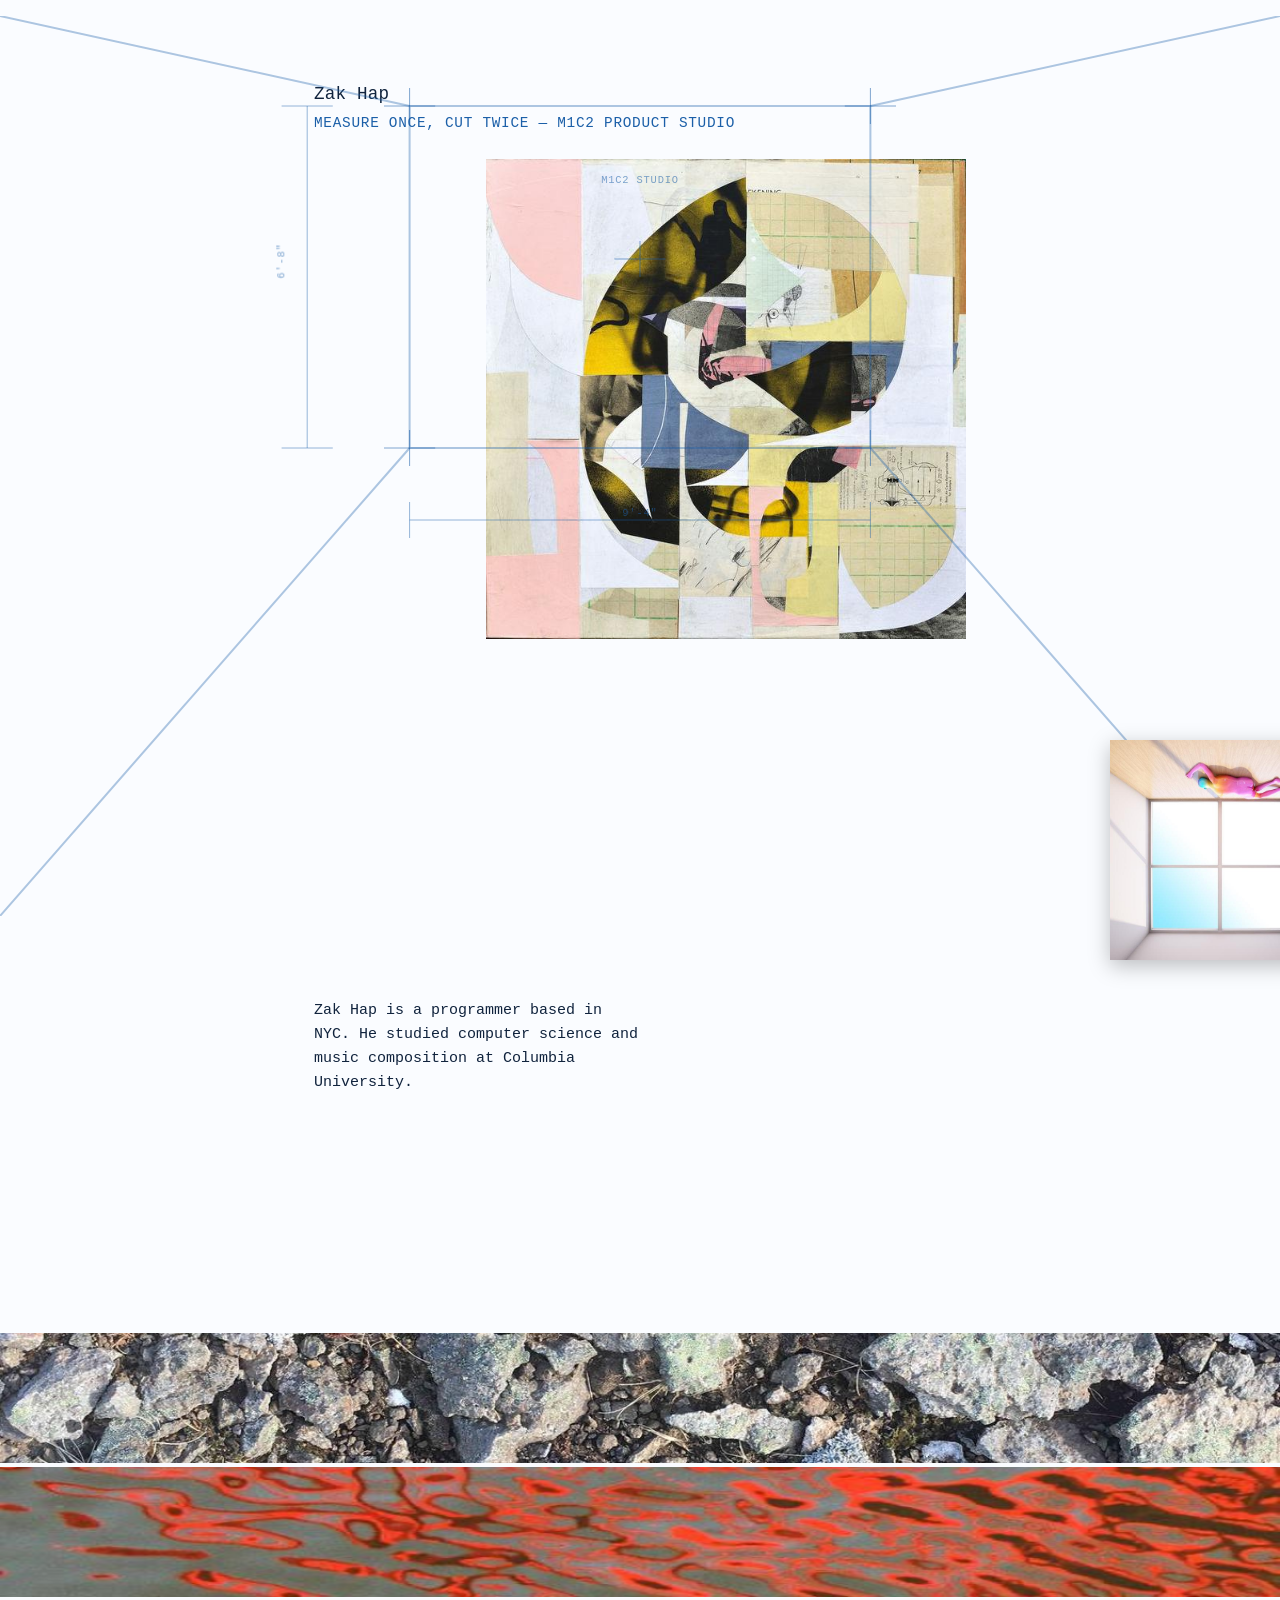
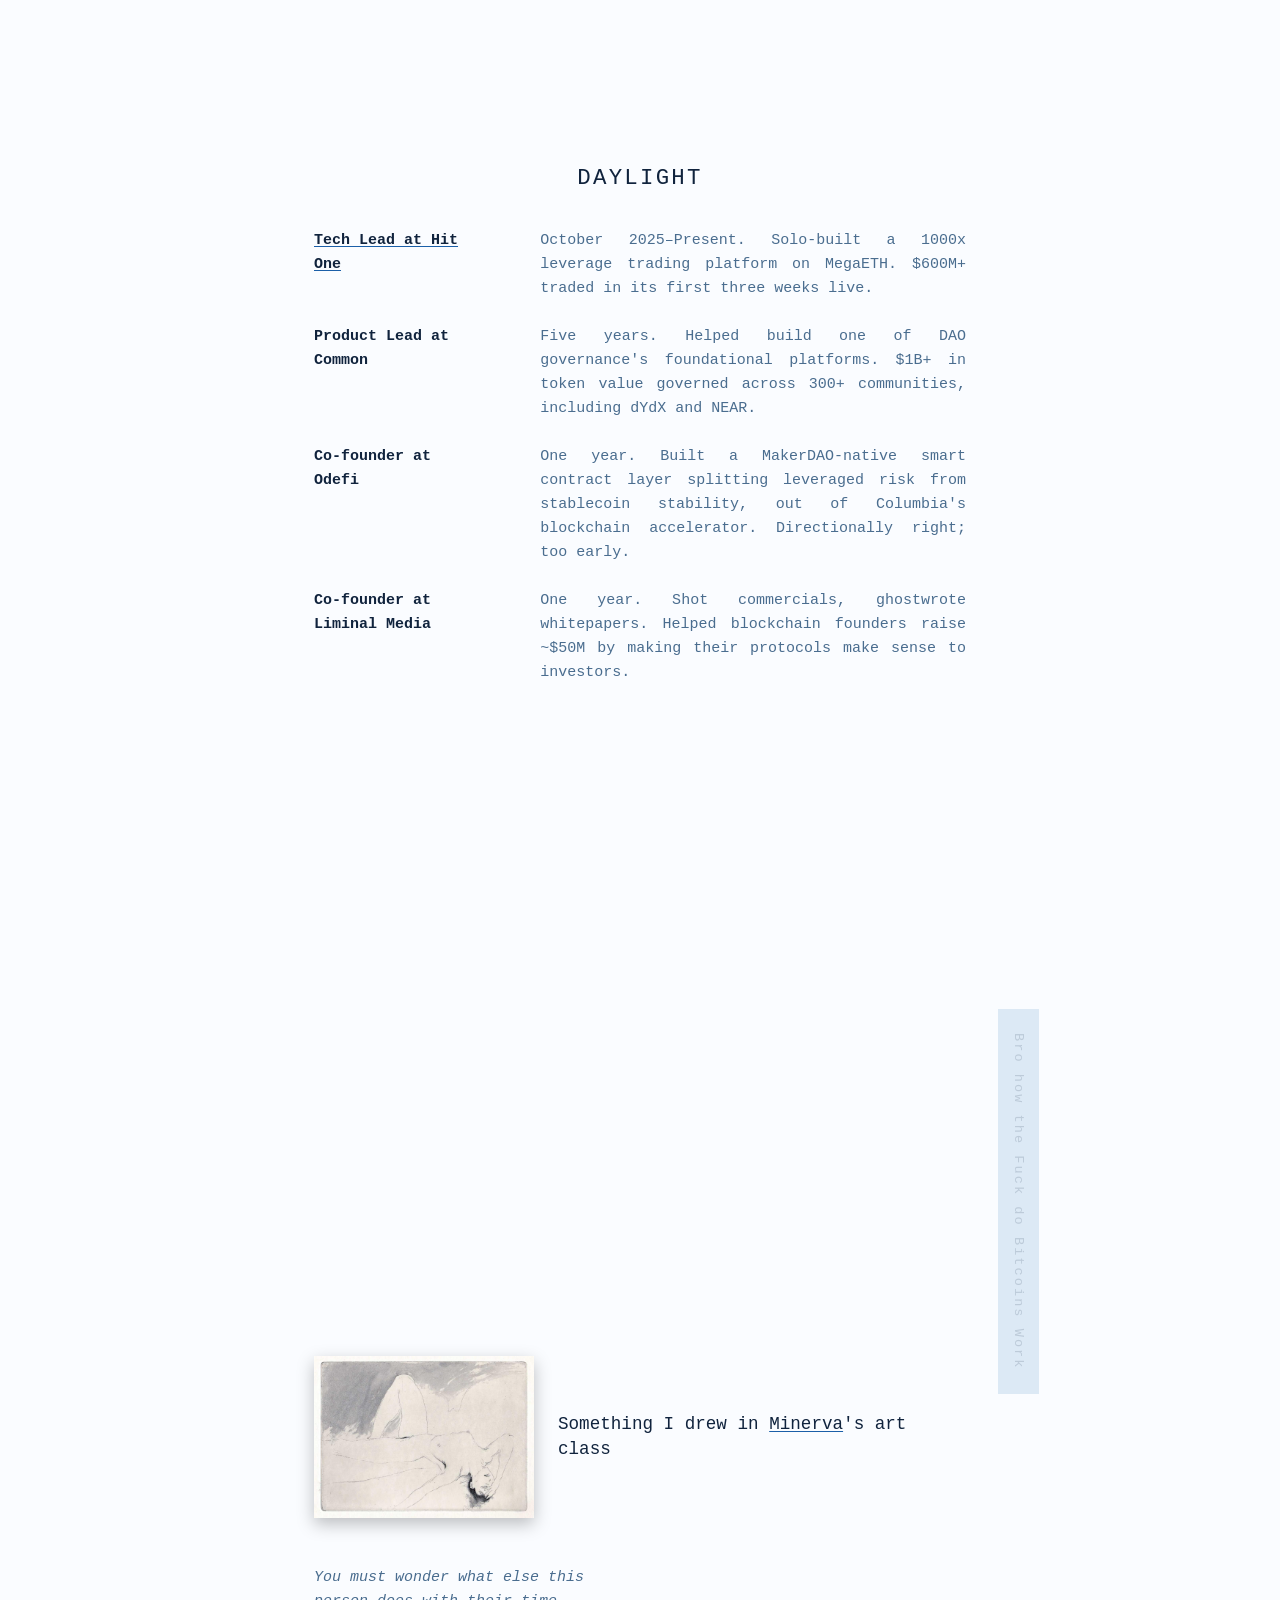
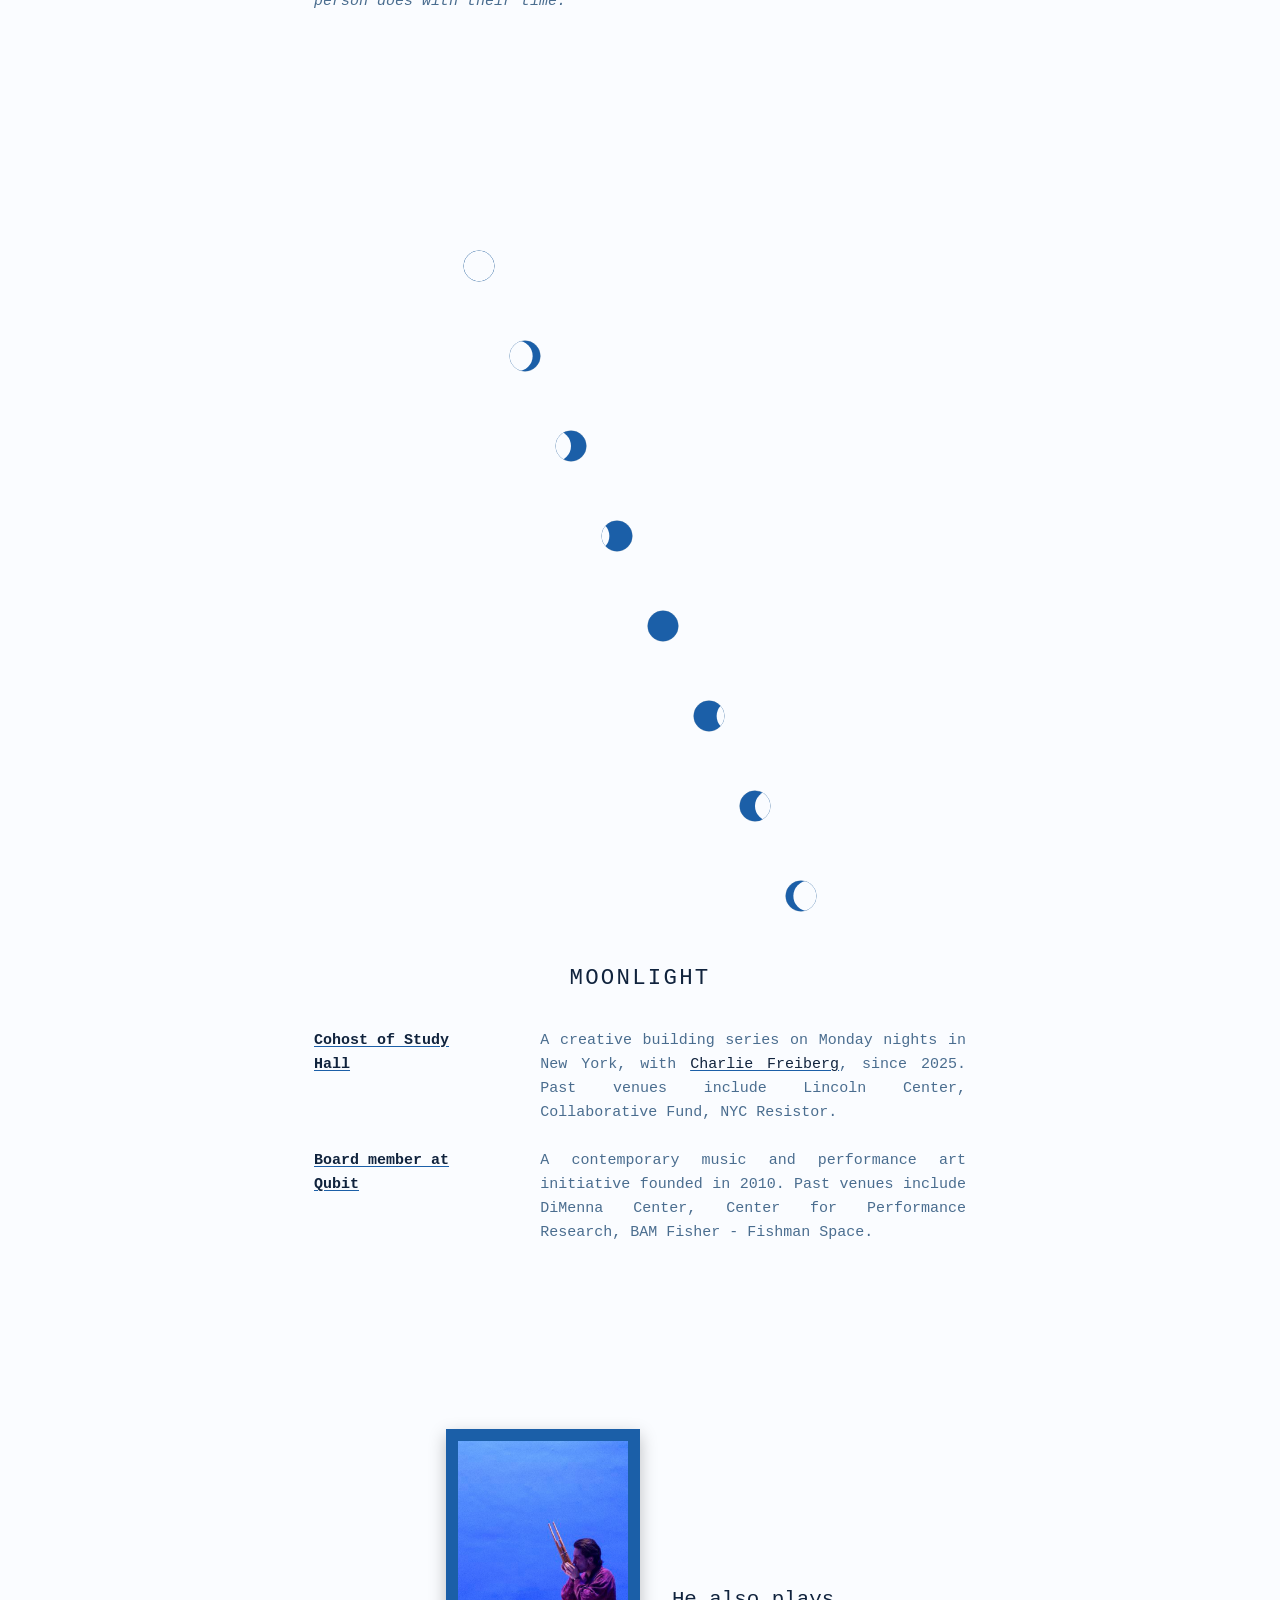
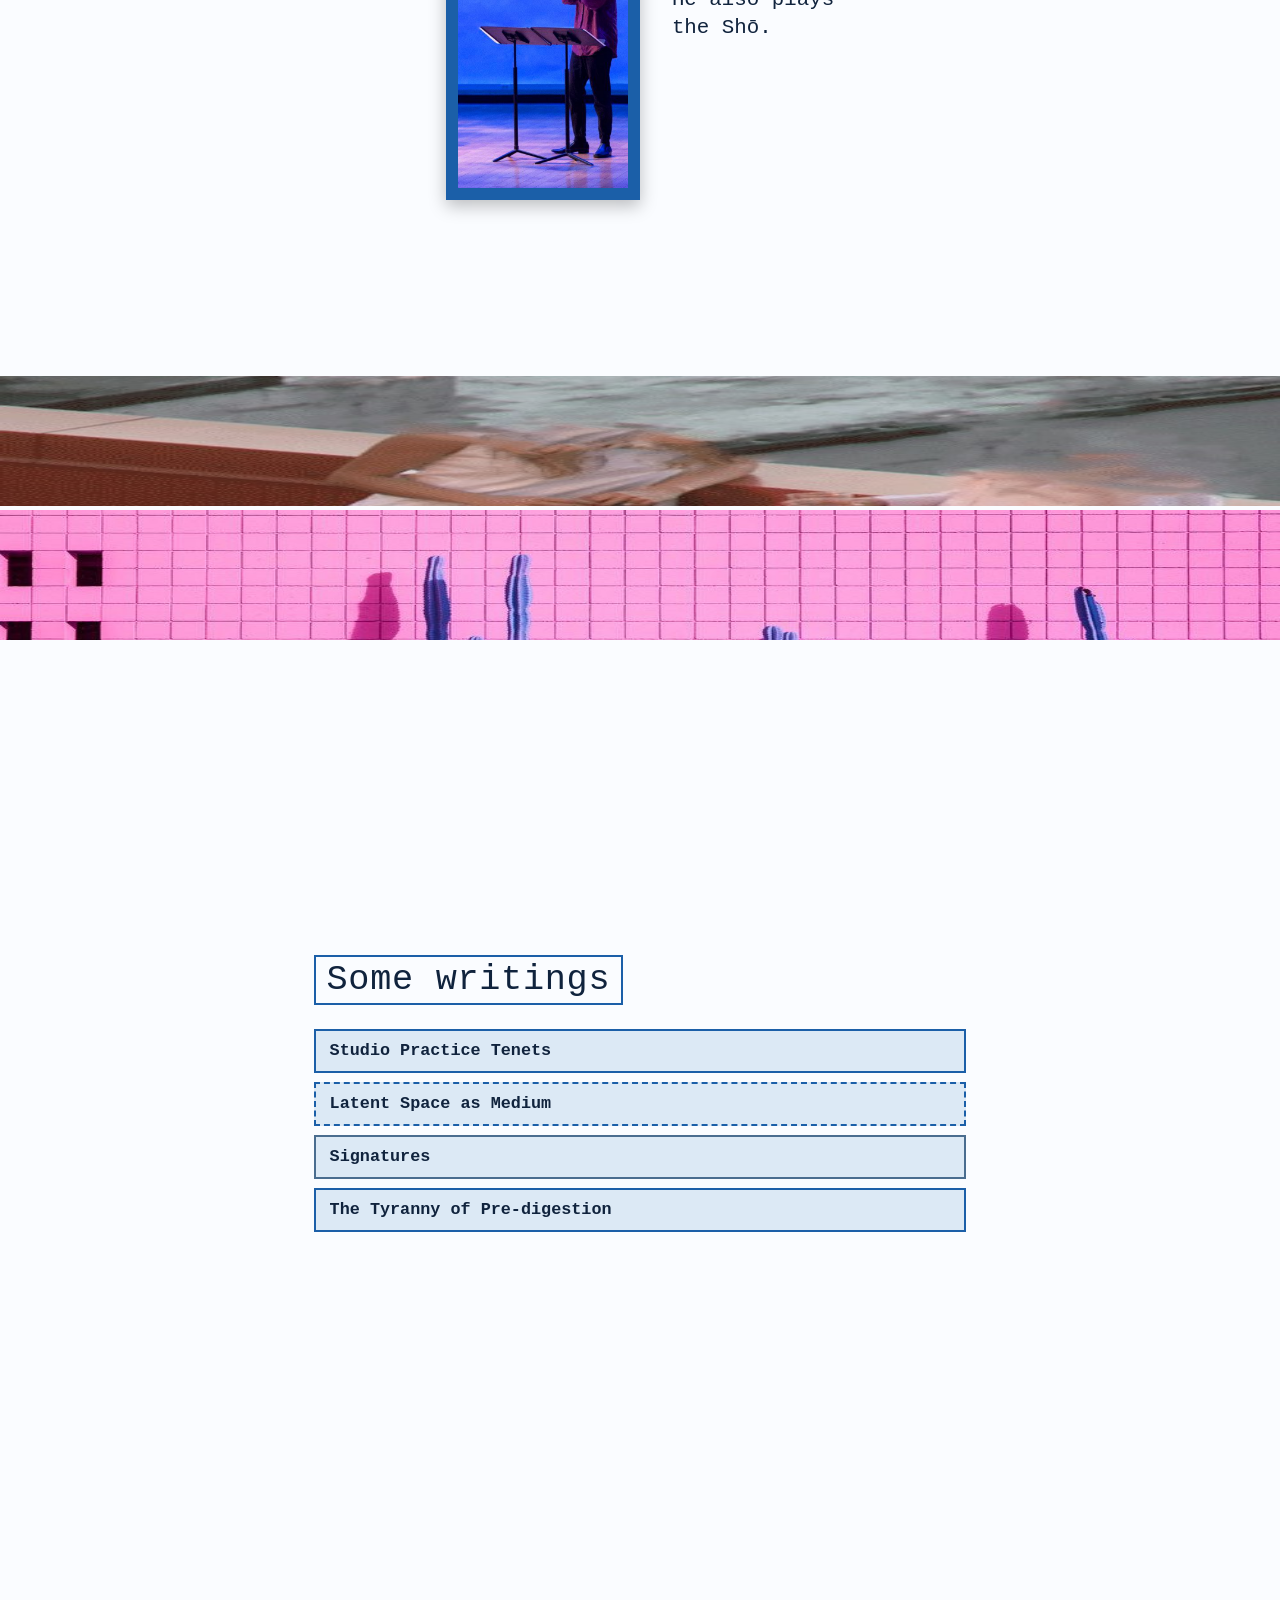
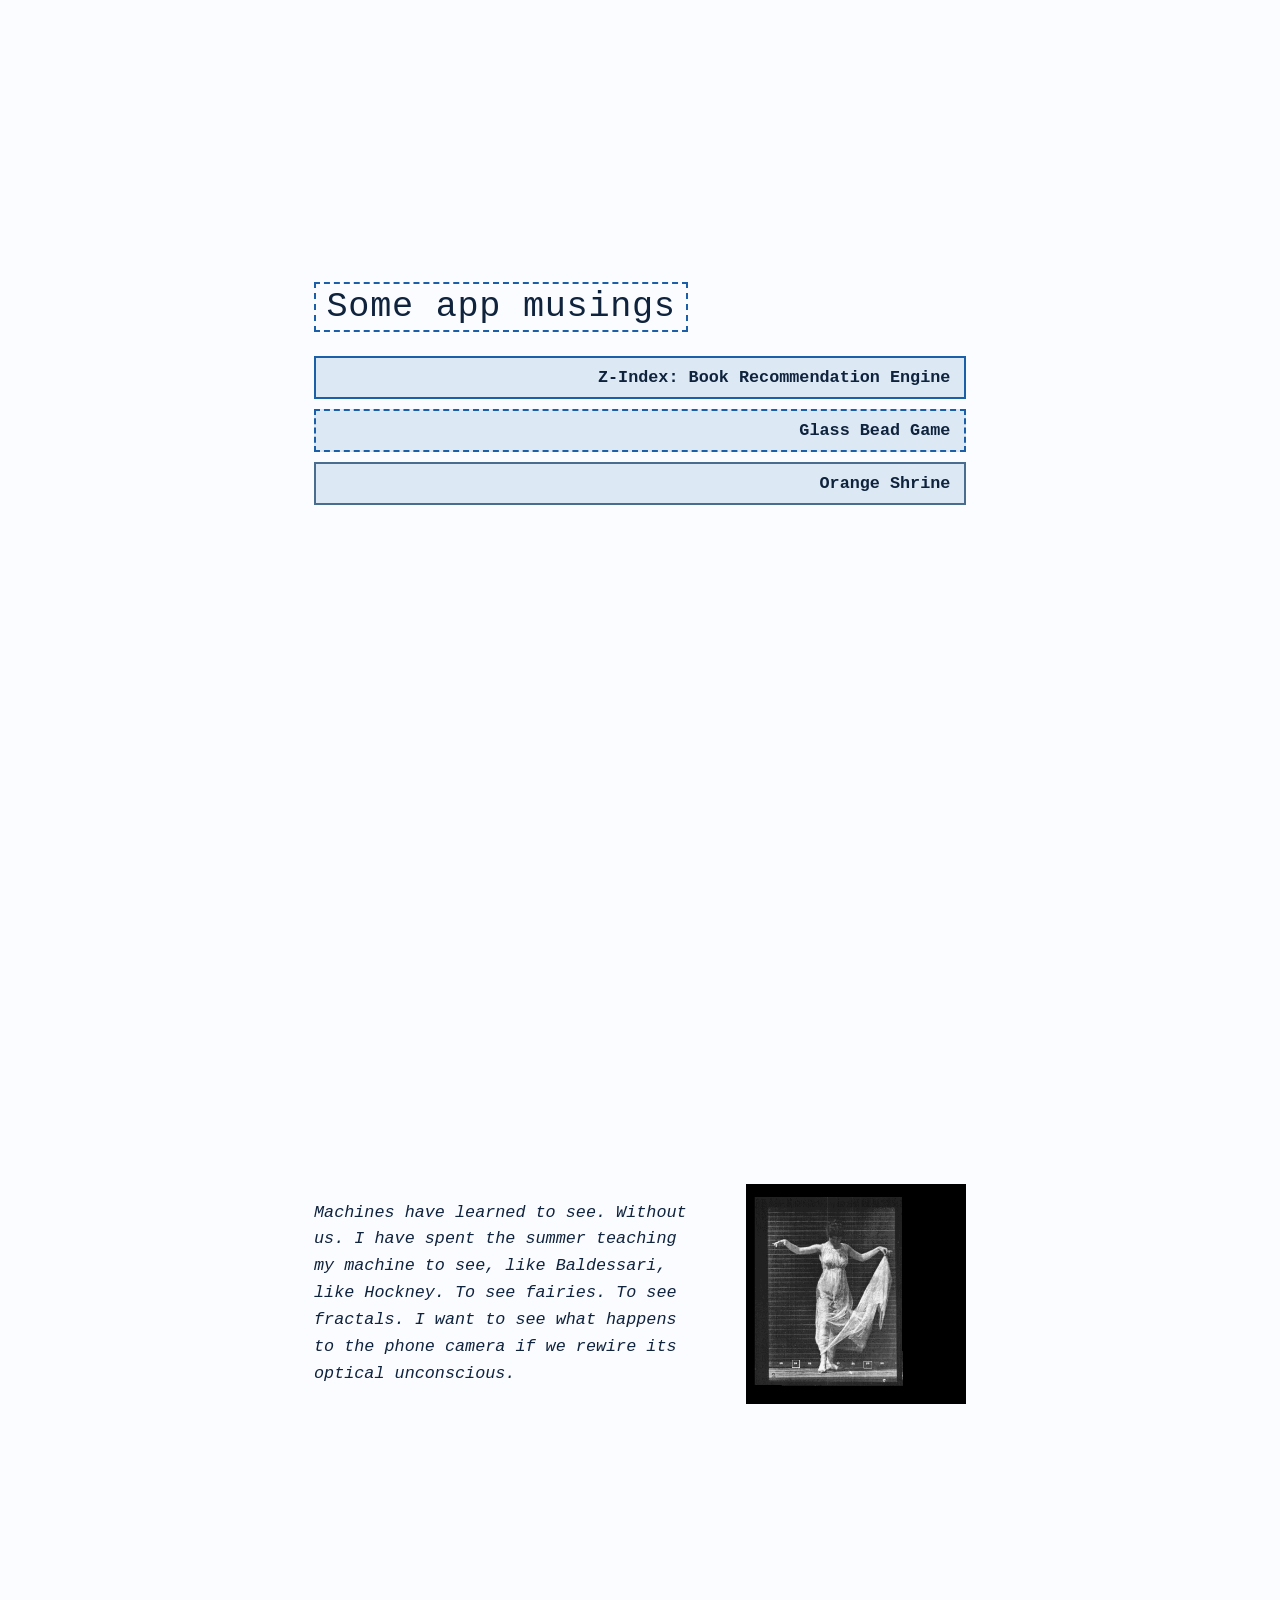
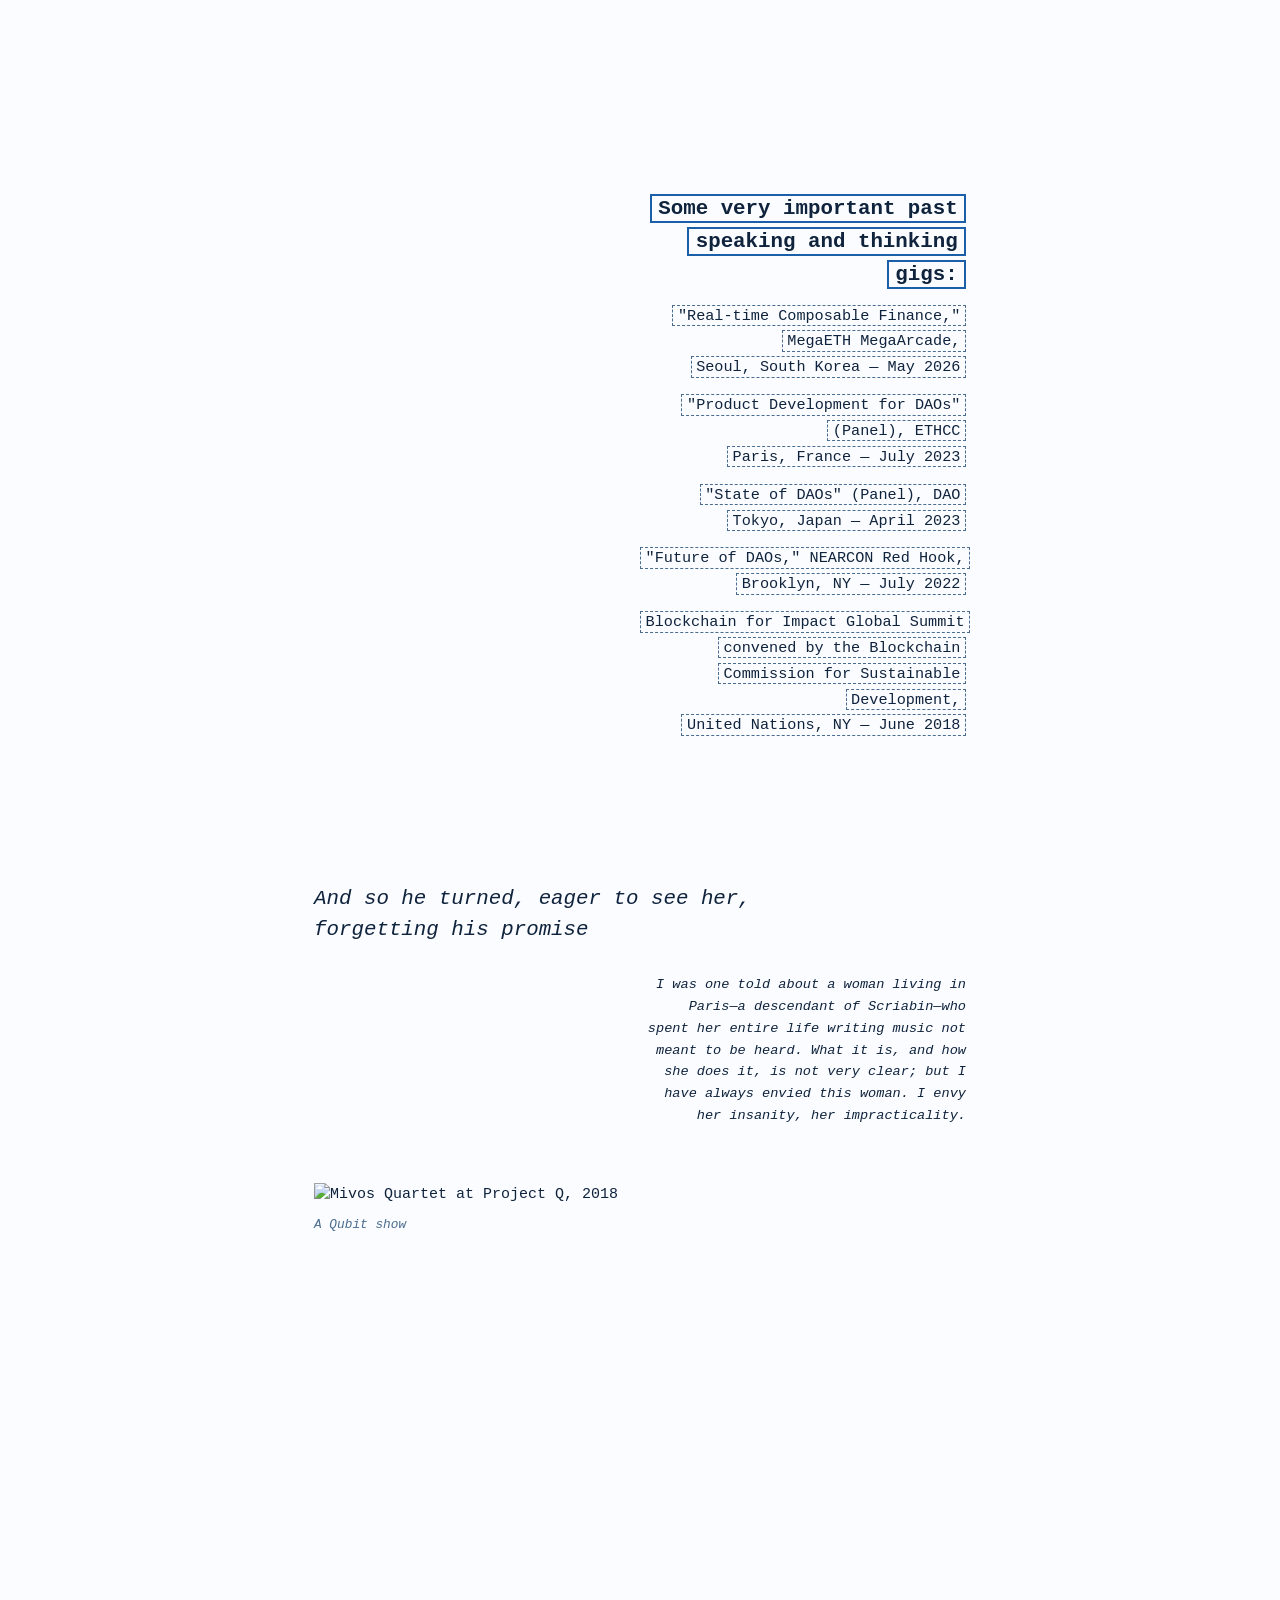
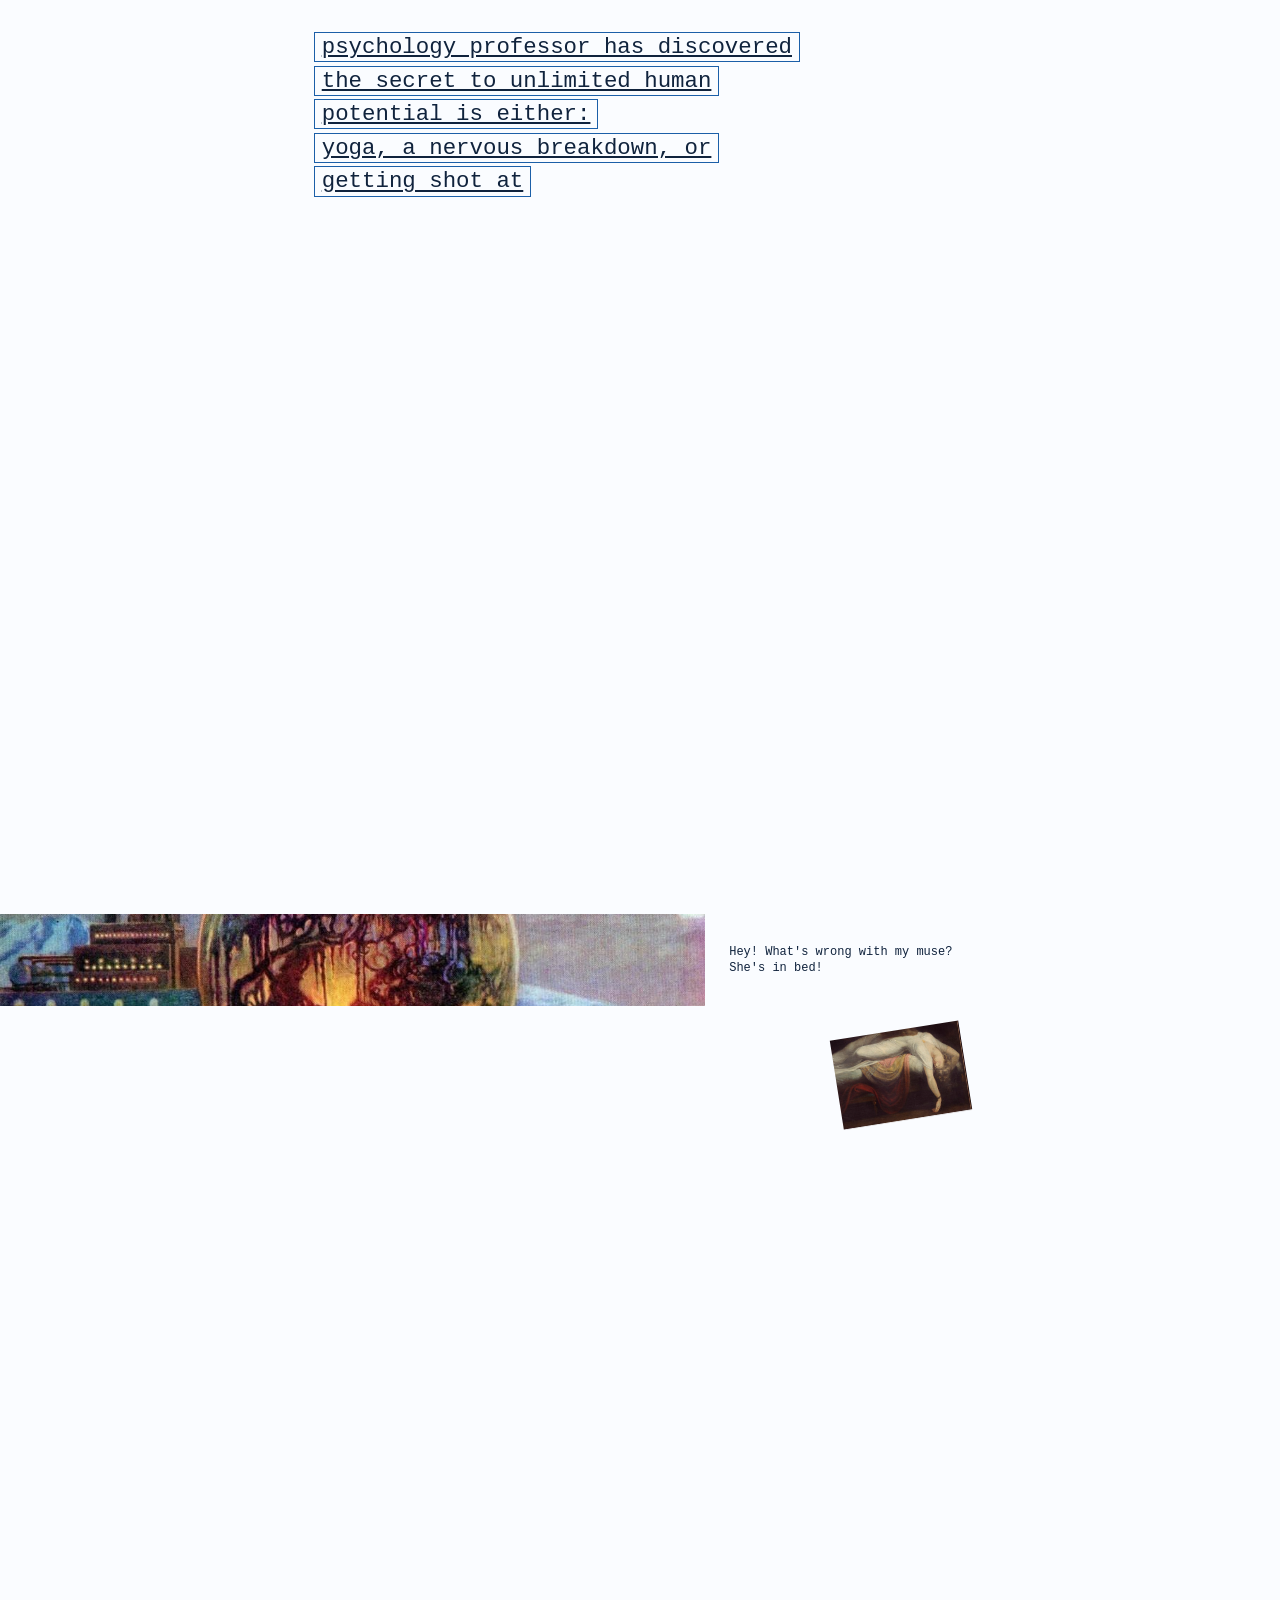
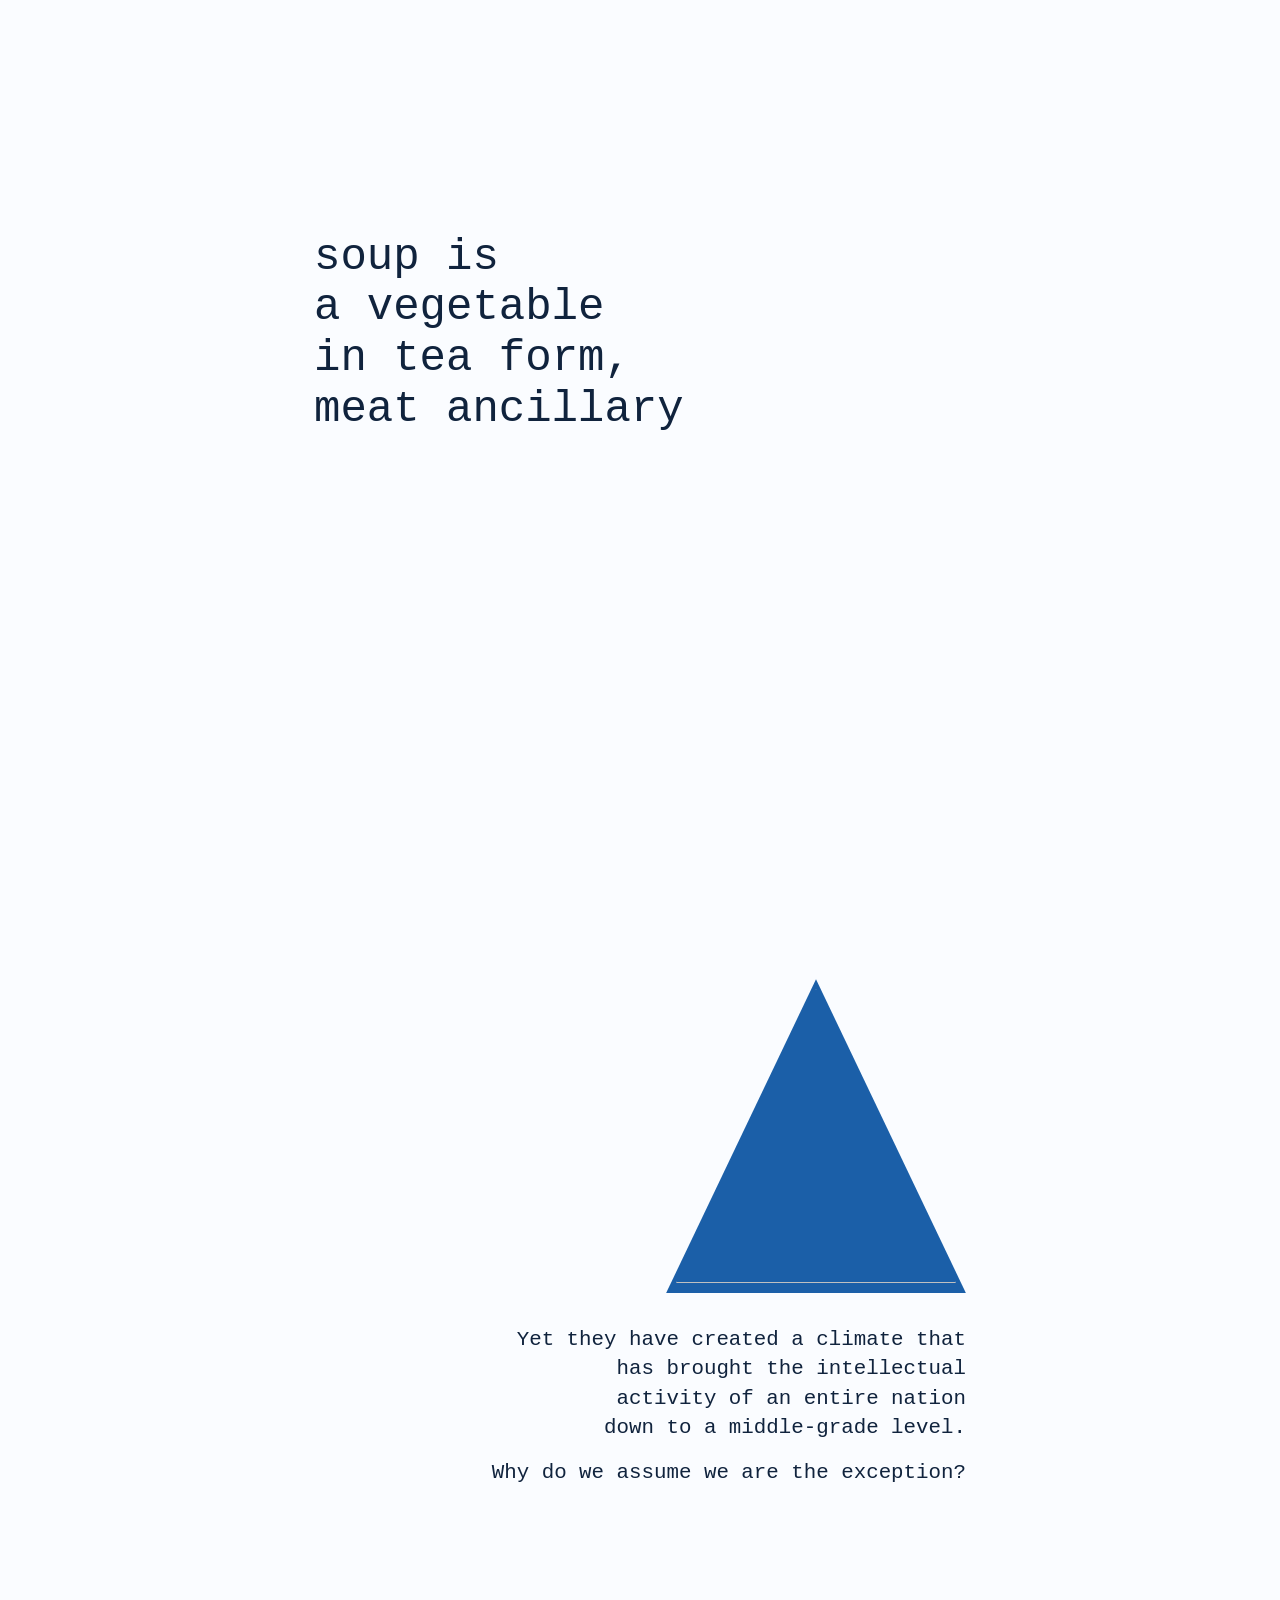
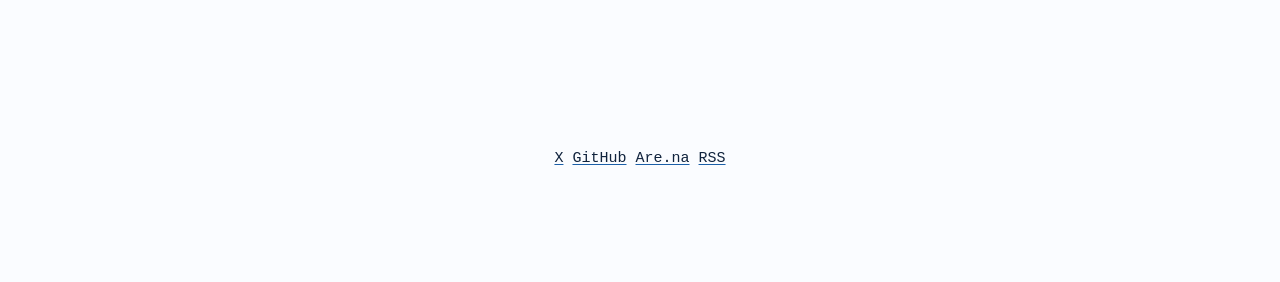
==== index.html @ dee77ff6 "Move Minerva drawing below BTC aside, fix gig line breaks Push the Minerva feature to after the last" ====
<!DOCTYPE html>
<html lang="en">
<head>
    <meta charset="UTF-8">
    <meta name="viewport" content="width=device-width, initial-scale=1.0">
    <title>Zak Hap — m1c2</title>
    <meta name="description" content="Zak Hap — product builder, writer, and founder of m1c2 studio.">

    <!-- Open Graph -->
    <meta property="og:type" content="website">
    <meta property="og:title" content="Zak Hap — m1c2">
    <meta property="og:description" content="Product builder, writer, and founder of m1c2 studio.">
    <meta property="og:url" content="https://m1c2.xyz">
    <meta property="og:site_name" content="m1c2">

    <!-- Twitter Card -->
    <meta name="twitter:card" content="summary">
    <meta name="twitter:title" content="Zak Hap — m1c2">
    <meta name="twitter:description" content="Product builder, writer, and founder of m1c2 studio.">

    <!-- RSS -->
    <link rel="alternate" type="application/rss+xml" title="m1c2 RSS Feed" href="/feed.xml">

    <style>
        :root {
            --gap-1: 40vh;
        }

        body {
            background-color: #fafcff;
            color: #10233d;
            font-family: 'SF Mono', 'Monaco', 'Inconsolata', 'Roboto Mono', monospace;
            line-height: 1.6;
            padding: 2rem 1.5rem 6rem;
            max-width: 700px;
            margin: 0 auto;
            font-size: 15px;
            box-sizing: border-box;
            overflow-x: hidden;
        }

        /* View Transitions API */
        @view-transition {
            navigation: auto;
        }

        ::view-transition-old(root) {
            animation: fadeOut 120ms ease-out;
        }

        ::view-transition-new(root) {
            animation: fadeIn 120ms ease-out;
        }

        @keyframes fadeOut {
            from { opacity: 1; }
            to { opacity: 0; }
        }

        @keyframes fadeIn {
            from { opacity: 0; }
            to { opacity: 1; }
        }

        /* Each fold of the page is its own <section> so we can later
           control layout, order, and animation per "page" on desktop. */
        section {
            box-sizing: border-box;
        }

        @media (min-width: 769px) {
            section {
                min-height: 100vh;
                display: flex;
                flex-direction: column;
                justify-content: center;
                padding: 3rem 0;
            }
        }

        .name {
            font-size: 1.1rem;
            font-weight: 500;
            margin-bottom: 0.25rem;
            letter-spacing: 0.01em;
        }

        .subtitle {
            color: #1b5fa8;
            font-size: 0.9rem;
            text-transform: uppercase;
            letter-spacing: 0.05em;
        }

        .hero-image {
            width: 480px;
            max-width: 88%;
            height: auto;
            display: block;
            margin: 1.5rem 0 0 auto;
        }

        a {
            color: #10233d;
            text-decoration: underline;
            text-decoration-color: #1b5fa8;
            text-underline-offset: 2px;
            transition: color 0.1s ease;
        }

        a:visited {
            color: #4a6d8f;
        }

        a:hover {
            color: #1b5fa8;
        }

        .spacer {
            width: 1px;
        }

        .dots-gap {
            margin: 0 0 3rem 0;
        }

        .dot-line {
            color: #4a6d8f;
            opacity: 0.55;
            letter-spacing: 0.2em;
            margin: 0;
        }

        .bio {
            margin: 0 0 1rem 0;
            max-width: 50%;
        }

        .social-links {
            margin: 0;
        }

        .section-label {
            display: inline-block;
            align-self: flex-start;
            width: fit-content;
            color: #10233d;
            background: #fafcff;
            border: 2px solid #1b5fa8;
            font-size: 2.2rem;
            font-weight: 500;
            padding: 0.05em 0.3em;
            margin: 0 0 1.5rem 0;
            letter-spacing: 0.02em;
            line-height: 1.2;
        }

        .section-musings .section-label {
            border-style: dashed;
        }

        .section-musings .chip-item {
            text-align: right;
        }

        .aside {
            color: #4a6d8f;
            font-style: italic;
            text-align: left;
            margin: 0 0 3rem 0;
            max-width: 50%;
        }

        .section-wondering {
            position: relative;
        }

        .btc-aside {
            display: none;
        }

        @media (min-width: 1000px) {
            .btc-aside {
                display: block;
                position: absolute;
                top: 12%;
                left: 100%;
                margin-left: 2rem;
                writing-mode: vertical-rl;
                font-weight: 300;
                font-size: 0.85rem;
                letter-spacing: 0.15em;
                color: rgba(16, 35, 61, 0.15);
                background: #dce9f5;
                padding: 1.5rem 0.6rem;
                white-space: nowrap;
            }
        }

        .moon-cycle {
            display: flex;
            justify-content: center;
            align-items: flex-start;
            gap: 0.75rem;
            margin: 0 0 3rem 0;
            flex-wrap: wrap;
        }

        .moon-cycle svg:nth-child(1) { margin-top: 0; }
        .moon-cycle svg:nth-child(2) { margin-top: 10vh; }
        .moon-cycle svg:nth-child(3) { margin-top: 20vh; }
        .moon-cycle svg:nth-child(4) { margin-top: 30vh; }
        .moon-cycle svg:nth-child(5) { margin-top: 40vh; }
        .moon-cycle svg:nth-child(6) { margin-top: 50vh; }
        .moon-cycle svg:nth-child(7) { margin-top: 60vh; }
        .moon-cycle svg:nth-child(8) { margin-top: 70vh; }

        @media (max-width: 768px) {
            .moon-cycle svg:nth-child(1) { margin-top: 0; }
            .moon-cycle svg:nth-child(2) { margin-top: 5vh; }
            .moon-cycle svg:nth-child(3) { margin-top: 10vh; }
            .moon-cycle svg:nth-child(4) { margin-top: 15vh; }
            .moon-cycle svg:nth-child(5) { margin-top: 20vh; }
            .moon-cycle svg:nth-child(6) { margin-top: 25vh; }
            .moon-cycle svg:nth-child(7) { margin-top: 30vh; }
            .moon-cycle svg:nth-child(8) { margin-top: 35vh; }
        }

        .moon-cycle svg {
            display: block;
        }

        .moonlight-header {
            text-align: center;
            color: #10233d;
            font-size: 1.4rem;
            font-weight: 500;
            text-transform: uppercase;
            letter-spacing: 0.1em;
            margin: 0 0 2rem 0;
        }

        .two-col-table {
            display: grid;
            grid-template-columns: minmax(120px, 1fr) 2.5fr;
            gap: 0.5rem 3.5rem;
            margin: 0 0 2.5rem 0;
        }

        .two-col-table .label {
            margin: 0;
            font-weight: 600;
        }

        .two-col-table .desc {
            margin: 0 0 1rem 0;
            color: #4a6d8f;
            text-align: justify;
        }

        .sho-feature {
            display: flex;
            align-items: center;
            justify-content: center;
            gap: 2rem;
            margin: 8rem 0;
        }

        .sho-feature img {
            width: 170px;
            height: auto;
            border: 12px solid #1b5fa8;
            box-shadow: 0 6px 16px rgba(0,0,0,0.25);
            flex-shrink: 0;
        }

        .sho-feature p {
            margin: 0;
            font-size: 1.3rem;
            line-height: 1.35;
            max-width: 200px;
        }

        .minerva-feature {
            display: flex;
            align-items: center;
            gap: 1.5rem;
            margin: 8rem 0 0 0;
        }

        .minerva-feature img {
            width: 220px;
            height: auto;
            box-shadow: 0 6px 16px rgba(0,0,0,0.25);
            flex-shrink: 0;
        }

        .minerva-feature p {
            margin: 0;
            font-size: 1.1rem;
            line-height: 1.4;
        }

        .machine-vision-row {
            display: flex;
            align-items: center;
            gap: 2.5rem;
        }

        .machine-vision-text {
            flex: 1;
            font-style: italic;
            font-size: 1.05rem;
            line-height: 1.6;
            color: #10233d;
            margin: 0;
        }

        .machine-vision-img {
            width: 220px;
            height: auto;
            display: block;
            flex-shrink: 0;
        }

        @media (max-width: 768px) {
            .machine-vision-row {
                flex-direction: column;
                gap: 1.5rem;
            }

            .machine-vision-img {
                width: 60%;
            }
        }

        .full-bleed-strip {
            width: 100vw;
            margin: 0 0 4px calc(50% - 50vw);
            overflow: hidden;
            line-height: 0;
        }

        .full-bleed-strip img {
            display: block;
            width: 100%;
            height: 130px;
            object-fit: fill;
        }

        .chip-list {
            display: flex;
            flex-direction: column;
            gap: 0.6rem;
        }

        .chip-item {
            display: block;
            box-sizing: border-box;
            padding: 0.55rem 0.85rem;
            font-size: 1.05rem;
            font-weight: 600;
            line-height: 1.3;
            color: #10233d;
            background: #dce9f5;
            border: 2px solid #1b5fa8;
            text-decoration: none;
            transition: background-color 0.15s ease, color 0.15s ease;
        }

        .chip-item:visited {
            color: #10233d;
        }

        .chip-list a:nth-child(4n+1) { border-style: solid; }
        .chip-list a:nth-child(4n+2) { border-style: dashed; }
        .chip-list a:nth-child(4n+3) { border-color: #4a6d8f; }
        .chip-list a:nth-child(4n+4) { border-style: solid; }

        .chip-list a:hover {
            background: #1b5fa8;
            color: #fafcff;
        }

        .footer-links {
            margin-top: 4rem;
            text-align: center;
        }

        .quote-media {
            display: flex;
            flex-direction: column;
            align-items: flex-end;
            margin: 0;
        }

        .quote-media img {
            width: 70%;
            max-width: 340px;
            height: auto;
            display: block;
        }

        .quote-text {
            position: relative;
            align-self: flex-start;
            z-index: 1;
            width: 75%;
            margin: -1.6em 0 0 0;
            font-size: 1.4rem;
            line-height: 1.5;
        }

        .quote-text a {
            background: #fafcff;
            color: #10233d;
            border: 1.5px solid #1b5fa8;
            text-decoration: underline;
            box-decoration-break: clone;
            -webkit-box-decoration-break: clone;
            padding: 0.05em 0.3em;
        }

        .big-statement {
            font-size: 2.75rem;
            line-height: 1.15;
            font-weight: 500;
            text-align: left;
            margin: 0;
        }

        .triangle-frame {
            position: relative;
            width: 55%;
            max-width: 280px;
            aspect-ratio: 1 / 1.05;
            padding: 10px;
            background: #1b5fa8;
            clip-path: polygon(50% 0%, 0% 100%, 100% 100%);
            margin: 0 0 2rem auto;
        }

        .triangle-frame img {
            width: 100%;
            height: 100%;
            object-fit: cover;
            object-position: center 12%;
            display: block;
            clip-path: polygon(50% 0%, 0% 100%, 100% 100%);
        }

        .critique-quote {
            text-align: right;
            font-size: 1.3rem;
            line-height: 1.4;
            margin: 0 0 1rem 0;
        }

        .critique-quote:last-child {
            margin-bottom: 0;
        }

        .dome-row {
            display: flex;
            align-items: stretch;
            gap: 1.5rem;
            margin: 0 0 1rem 0;
        }

        .dome-strip {
            flex: 0 0 auto;
            width: calc(60% + (50vw - 50%));
            height: 92px;
            object-fit: cover;
            display: block;
            margin-left: calc(50% - 50vw);
        }

        .dome-caption {
            flex: 1;
            display: flex;
            align-items: center;
            margin: 0;
            font-size: 0.75rem;
            line-height: 1.35;
            color: #10233d;
        }

        .nightmare-cutout {
            width: 22%;
            max-width: 130px;
            height: 90px;
            display: block;
            margin: 0.5rem 0 2rem auto;
            position: relative;
            z-index: 1;
            transform: rotate(-9deg);
        }

        @media (max-width: 768px) {
            .dome-row {
                flex-direction: column;
                gap: 0.75rem;
            }

            .dome-strip {
                width: 100%;
                height: auto;
                object-fit: initial;
                margin-left: 0;
            }

            .dome-caption {
                font-size: 0.85rem;
            }

            .nightmare-cutout {
                width: 32%;
                max-width: 110px;
                height: 75px;
                margin: 0.5rem 0.5rem 1.5rem auto;
                transform: rotate(-7deg);
            }
        }

        .literary-line {
            font-style: italic;
            font-size: 1.3rem;
            line-height: 1.5;
            color: #10233d;
            max-width: 70%;
            margin: 0 0 1.5rem 0;
        }

        .gigs-section {
            text-align: right;
            align-self: flex-end;
            width: 50%;
            margin: 0 0 9rem 0;
        }

        .gigs-section p {
            margin: 0 0 0.75rem 0;
        }

        .gigs-section p:last-child {
            margin-bottom: 0;
        }

        .gigs-section .hl {
            display: inline;
            padding: 0.05em 0.3em;
            box-decoration-break: clone;
            -webkit-box-decoration-break: clone;
        }

        .gigs-header .hl {
            background: #fafcff;
            color: #10233d;
            border: 2px solid #1b5fa8;
            font-size: 1.3rem;
            font-weight: 600;
            line-height: 1.6;
        }

        .gig-item .hl {
            background: #fafcff;
            color: #10233d;
            border: 1.5px dashed #4a6d8f;
            font-size: 0.95rem;
            line-height: 1.7;
        }

        @media (max-width: 768px) {
            .gigs-section {
                width: 100%;
            }

            .gigs-header .hl {
                font-size: 1.05rem;
            }

            .gig-item .hl {
                font-size: 0.85rem;
            }
        }

        .mivos-image {
            width: 65%;
            max-width: 340px;
            height: auto;
            display: block;
            margin: 3.5rem 0 0 0;
        }

        .mivos-caption {
            font-size: 0.8rem;
            font-style: italic;
            color: #4a6d8f;
            margin: 0.5rem 0 0 0;
        }

        .scriabin-media {
            display: flex;
            flex-direction: column;
            align-items: flex-end;
            margin: 1.5rem 0 0 0;
        }

        .scriabin-media img {
            width: 60%;
            max-width: 300px;
            height: auto;
            display: block;
        }

        .scriabin-quote {
            position: relative;
            z-index: 1;
            align-self: flex-end;
            text-align: right;
            width: 50%;
            margin: -1.4em 0 0 0;
            font-style: italic;
            font-size: 0.85rem;
            line-height: 1.6;
            color: #10233d;
        }

        @media (max-width: 768px) {
            .quote-media {
                align-items: center;
            }

            .quote-media img {
                width: 90%;
            }

            .quote-text {
                align-self: center;
                width: 90%;
                margin-top: -1.3em;
                font-size: 1.15rem;
            }

            .literary-line {
                max-width: 100%;
            }

            .mivos-image {
                width: 85%;
                margin-top: 2.5rem;
            }

            .scriabin-media {
                align-items: center;
            }

            .scriabin-media img {
                width: 85%;
            }

            .scriabin-quote {
                align-self: center;
                text-align: center;
                width: 90%;
                margin-top: -1em;
                font-size: 0.85rem;
            }

            .big-statement {
                font-size: 1.8rem;
            }

            .triangle-frame {
                width: 75%;
                max-width: 220px;
            }

            .critique-quote {
                font-size: 1.05rem;
            }
        }

        @media (max-width: 768px) {
            :root {
                --gap-1: 18vh;
            }

            body {
                padding: 1.5rem 1rem 4rem;
                font-size: 14px;
            }

            .bio,
            .aside {
                max-width: 100%;
            }

            .section-label {
                font-size: 1.5rem;
            }

            .two-col-table {
                grid-template-columns: 1fr;
                gap: 0;
            }

            .two-col-table .label {
                margin-top: 1.25rem;
            }

            .two-col-table .label:first-child {
                margin-top: 0;
            }

            .sho-feature {
                flex-direction: column;
                gap: 1.25rem;
                margin: 5rem 0;
            }

            .full-bleed-strip img {
                height: 80px;
            }

            .sho-feature p {
                text-align: center;
                max-width: none;
            }

            .minerva-feature {
                flex-direction: column;
                align-items: flex-start;
                gap: 1rem;
            }

            .minerva-feature img {
                width: 100%;
            }

            .section-musings {
                margin-top: 3rem;
            }
        }

        .room-lines {
            position: fixed;
            inset: 0;
            pointer-events: none;
        }

        .room-lines svg {
            width: 100%;
            height: 100%;
        }

        .room-lines line,
        .room-lines rect {
            fill: none;
            stroke: #1b5fa8;
            stroke-width: 2;
            vector-effect: non-scaling-stroke;
            opacity: 0.35;
        }

        .room-lines .tick line {
            stroke-width: 1;
            opacity: 0.55;
        }

        .room-lines .dim-line line {
            stroke-width: 1;
            opacity: 0.45;
        }

        .dim-label {
            position: fixed;
            font-family: 'SF Mono', 'Monaco', 'Inconsolata', 'Roboto Mono', monospace;
            font-size: 0.65rem;
            letter-spacing: 0.08em;
            color: #1b5fa8;
            opacity: 0.55;
            pointer-events: none;
            white-space: nowrap;
        }

        .dim-label-1 {
            top: 57%;
            left: 50%;
            transform: translate(-50%, -50%);
        }

        .dim-label-2 {
            top: 20%;
            left: 50%;
            transform: translate(-50%, -50%);
            text-transform: uppercase;
        }

        .dim-label-3 {
            top: 29%;
            left: 22%;
            transform: translate(-50%, -50%) rotate(180deg);
            writing-mode: vertical-rl;
        }

        @media (max-width: 768px) {
            .dim-label {
                display: none;
            }
        }

        .ceiling-hugger {
            position: fixed;
            bottom: -60px;
            right: -50px;
            width: 220px;
            height: auto;
            transform: rotate(180deg);
            z-index: 5;
            pointer-events: none;
            box-shadow: 0 -6px 20px rgba(0,0,0,0.25);
        }

        @media (max-width: 768px) {
            .ceiling-hugger {
                width: 140px;
                bottom: -36px;
                right: -30px;
            }
        }
    </style>
</head>
<body>
    <div class="room-lines" aria-hidden="true">
        <svg viewBox="0 0 100 100" preserveAspectRatio="none">
            <line x1="0" y1="0" x2="32" y2="10" />
            <line x1="100" y1="0" x2="68" y2="10" />
            <line x1="0" y1="100" x2="32" y2="48" />
            <line x1="100" y1="100" x2="68" y2="48" />
            <rect x="32" y="10" width="36" height="38" />

            <g class="tick">
                <line x1="30" y1="10" x2="34" y2="10" />
                <line x1="32" y1="8" x2="32" y2="12" />
                <line x1="66" y1="10" x2="70" y2="10" />
                <line x1="68" y1="8" x2="68" y2="12" />
                <line x1="30" y1="48" x2="34" y2="48" />
                <line x1="32" y1="46" x2="32" y2="50" />
                <line x1="66" y1="48" x2="70" y2="48" />
                <line x1="68" y1="46" x2="68" y2="50" />
                <line x1="48" y1="27" x2="52" y2="27" />
                <line x1="50" y1="25" x2="50" y2="29" />
            </g>

            <g class="dim-line">
                <line x1="32" y1="54" x2="32" y2="58" />
                <line x1="68" y1="54" x2="68" y2="58" />
                <line x1="32" y1="56" x2="68" y2="56" />
                <line x1="26" y1="10" x2="22" y2="10" />
                <line x1="26" y1="48" x2="22" y2="48" />
                <line x1="24" y1="10" x2="24" y2="48" />
            </g>
        </svg>
    </div>

    <div class="dim-label dim-label-1">9'-4"</div>
    <div class="dim-label dim-label-2">M1C2 STUDIO</div>
    <div class="dim-label dim-label-3">6'-8"</div>

    <img class="ceiling-hugger" src="images/geotic-abysma.jpg" alt="">

    <script>
        (function () {
            var room = document.querySelector('.room-lines');
            if (!room) return;
            var maxShift = 16;
            function update() {
                var scrollable = document.documentElement.scrollHeight - window.innerHeight;
                var progress = scrollable > 0 ? window.scrollY / scrollable : 0;
                progress = Math.min(1, Math.max(0, progress));
                var shift = maxShift - progress * (maxShift * 2);
                room.style.transform = 'translateY(' + shift + 'px)';
            }
            window.addEventListener('scroll', update, { passive: true });
            window.addEventListener('resize', update);
            update();
        })();
    </script>

    <section class="section-intro">
        <div class="name">Zak Hap</div>
        <div class="subtitle">measure once, cut twice — m1c2 product studio</div>

        <img class="hero-image" src="images/glassbead-cover.jpg" alt="">

        <div class="spacer" style="height: var(--gap-1);"></div>

        <p class="bio">Zak Hap is a programmer based in NYC. He studied computer science and music composition at Columbia University.</p>

        <div class="dots-gap">
            <p class="dot-line" style="margin-top: 10vh;"></p>
            <p class="dot-line" style="margin-top: 12vh;"></p>
            <p class="dot-line" style="margin-top: 14vh;"></p>
            <p class="dot-line" style="margin-top: 12vh;"></p>
        </div>
    </section>

    <div class="full-bleed-strip">
        <img src="images/iceland-strip.jpg" alt="">
    </div>
    <div class="full-bleed-strip">
        <img src="images/redbridge-strip.jpg" alt="">
    </div>

    <section class="section-daylight">
        <h2 class="moonlight-header">Daylight</h2>

        <div class="two-col-table">
            <p class="label"><a href="https://hit.one" target="_blank">Tech Lead at Hit One</a></p>
            <p class="desc">October 2025–Present. Solo-built a 1000x leverage trading platform on MegaETH. $600M+ traded in its first three weeks live.</p>

            <p class="label">Product Lead at Common</p>
            <p class="desc">Five years. Helped build one of DAO governance's foundational platforms. $1B+ in token value governed across 300+ communities, including dYdX and NEAR.</p>

            <p class="label">Co-founder at Odefi</p>
            <p class="desc">One year. Built a MakerDAO-native smart contract layer splitting leveraged risk from stablecoin stability, out of Columbia's blockchain accelerator. Directionally right; too early.</p>

            <p class="label">Co-founder at Liminal Media</p>
            <p class="desc">One year. Shot commercials, ghostwrote whitepapers. Helped blockchain founders raise ~$50M by making their protocols make sense to investors.</p>
        </div>
    </section>

    <section class="section-wondering">
        <p class="btc-aside">Bro how the Fuck do Bitcoins Work</p>

        <div class="dots-gap">
            <p class="dot-line" style="margin-top: 15vh;"></p>
            <p class="dot-line" style="margin-top: 20vh;"></p>
            <p class="dot-line" style="margin-top: 25vh;"></p>
            <p class="dot-line" style="margin-top: 30vh;"></p>
            <p class="dot-line" style="margin-top: 35vh;"></p>

            <div class="minerva-feature">
                <img src="images/minerva-drawing.jpg" alt="Figure drawing from art class">
                <p>Something I drew in <a href="https://www.springstudiosoho.com/" target="_blank">Minerva</a>'s art class</p>
            </div>
        </div>

        <p class="aside">You must wonder what else this person does with their time.</p>
    </section>

    <section class="section-moonlight">
        <div class="moon-cycle" aria-hidden="true">
            <svg width="34" height="34" viewBox="0 0 40 40"><circle cx="20" cy="20" r="18" fill="none" stroke="#4a6d8f" stroke-width="1" opacity="0.5" /><clipPath id="moon0"><circle cx="20" cy="20" r="18" /></clipPath><g clip-path="url(#moon0)"><rect width="40" height="40" fill="#1b5fa8" /><circle cx="20" cy="20" r="18" fill="#fafcff" /></g></svg>
            <svg width="34" height="34" viewBox="0 0 40 40"><circle cx="20" cy="20" r="18" fill="none" stroke="#4a6d8f" stroke-width="1" opacity="0.5" /><clipPath id="moon1"><circle cx="20" cy="20" r="18" /></clipPath><g clip-path="url(#moon1)"><rect width="40" height="40" fill="#1b5fa8" /><circle cx="11" cy="20" r="18" fill="#fafcff" /></g></svg>
            <svg width="34" height="34" viewBox="0 0 40 40"><circle cx="20" cy="20" r="18" fill="none" stroke="#4a6d8f" stroke-width="1" opacity="0.5" /><clipPath id="moon2"><circle cx="20" cy="20" r="18" /></clipPath><g clip-path="url(#moon2)"><rect width="40" height="40" fill="#1b5fa8" /><circle cx="2" cy="20" r="18" fill="#fafcff" /></g></svg>
            <svg width="34" height="34" viewBox="0 0 40 40"><circle cx="20" cy="20" r="18" fill="none" stroke="#4a6d8f" stroke-width="1" opacity="0.5" /><clipPath id="moon3"><circle cx="20" cy="20" r="18" /></clipPath><g clip-path="url(#moon3)"><rect width="40" height="40" fill="#1b5fa8" /><circle cx="-7" cy="20" r="18" fill="#fafcff" /></g></svg>
            <svg width="34" height="34" viewBox="0 0 40 40"><circle cx="20" cy="20" r="18" fill="none" stroke="#4a6d8f" stroke-width="1" opacity="0.5" /><clipPath id="moon4"><circle cx="20" cy="20" r="18" /></clipPath><g clip-path="url(#moon4)"><rect width="40" height="40" fill="#1b5fa8" /><circle cx="-16" cy="20" r="18" fill="#fafcff" /></g></svg>
            <svg width="34" height="34" viewBox="0 0 40 40"><circle cx="20" cy="20" r="18" fill="none" stroke="#4a6d8f" stroke-width="1" opacity="0.5" /><clipPath id="moon5"><circle cx="20" cy="20" r="18" /></clipPath><g clip-path="url(#moon5)"><rect width="40" height="40" fill="#1b5fa8" /><circle cx="47" cy="20" r="18" fill="#fafcff" /></g></svg>
            <svg width="34" height="34" viewBox="0 0 40 40"><circle cx="20" cy="20" r="18" fill="none" stroke="#4a6d8f" stroke-width="1" opacity="0.5" /><clipPath id="moon6"><circle cx="20" cy="20" r="18" /></clipPath><g clip-path="url(#moon6)"><rect width="40" height="40" fill="#1b5fa8" /><circle cx="38" cy="20" r="18" fill="#fafcff" /></g></svg>
            <svg width="34" height="34" viewBox="0 0 40 40"><circle cx="20" cy="20" r="18" fill="none" stroke="#4a6d8f" stroke-width="1" opacity="0.5" /><clipPath id="moon7"><circle cx="20" cy="20" r="18" /></clipPath><g clip-path="url(#moon7)"><rect width="40" height="40" fill="#1b5fa8" /><circle cx="29" cy="20" r="18" fill="#fafcff" /></g></svg>
        </div>

        <h2 class="moonlight-header">Moonlight</h2>

        <div class="two-col-table">
            <p class="label"><a href="https://studyhall.nyc" target="_blank">Cohost of Study Hall</a></p>
            <p class="desc">A creative building series on Monday nights in New York, with <a href="https://charliefreiberg.com/" target="_blank">Charlie Freiberg</a>, since 2025. Past venues include Lincoln Center, Collaborative Fund, NYC Resistor.</p>

            <p class="label"><a href="https://qubitmusic.com/" target="_blank">Board member at Qubit</a></p>
            <p class="desc">A contemporary music and performance art initiative founded in 2010. Past venues include DiMenna Center, Center for Performance Research, BAM Fisher - Fishman Space.</p>
        </div>

        <div class="sho-feature">
            <img src="images/sho1.png" alt="Zak playing the Shō">
            <p>He also plays<br>the Shō.</p>
        </div>
    </section>

    <div class="full-bleed-strip">
        <img src="images/glitch-strip.jpg" alt="">
    </div>
    <div class="full-bleed-strip">
        <img src="images/pinkdesert-strip.jpg" alt="">
    </div>

    <section class="section-writings">
        <div class="section-label">Some writings</div>
        <div class="chip-list">
            <a class="chip-item" href="tenets.html">Studio Practice Tenets</a>
            <a class="chip-item" href="latent-space-as-medium.html">Latent Space as Medium</a>
            <a class="chip-item" href="signatures.html">Signatures</a>
            <a class="chip-item" href="tyranny-of-pre-digestion.html">The Tyranny of Pre-digestion</a>
        </div>
    </section>

    <section class="section-musings">
        <div class="section-label">Some app musings</div>
        <div class="chip-list">
            <a class="chip-item" href="https://zindex.m1c2.xyz/" target="_blank">Z-Index: Book Recommendation Engine</a>
            <a class="chip-item" href="https://gbg.m1c2.xyz/" target="_blank">Glass Bead Game</a>
            <a class="chip-item" href="https://orange.m1c2.xyz/" target="_blank">Orange Shrine</a>
        </div>
    </section>

    <section class="section-machine-vision">
        <div class="machine-vision-row">
            <p class="machine-vision-text">Machines have learned to see. Without us. I have spent the summer teaching my machine to see, like Baldessari, like Hockney. To see fairies. To see fractals. I want to see what happens to the phone camera if we rewire its optical unconscious.</p>
            <img class="machine-vision-img" src="images/machine-vision.gif" alt="">
        </div>
    </section>

    <section class="section-literary">
        <div class="gigs-section">
            <p class="gigs-header"><span class="hl">Some very important past speaking and thinking gigs:</span></p>
            <p class="gig-item"><span class="hl">"Real-time Composable Finance," MegaETH MegaArcade,<br>Seoul, South Korea — May 2026</span></p>
            <p class="gig-item"><span class="hl">"Product Development for DAOs" (Panel), ETHCC<br>Paris, France — July 2023</span></p>
            <p class="gig-item"><span class="hl">"State of DAOs" (Panel), DAO<br>Tokyo, Japan — April 2023</span></p>
            <p class="gig-item"><span class="hl">"Future of DAOs," NEARCON Red Hook,<br>Brooklyn, NY — July 2022</span></p>
            <p class="gig-item"><span class="hl">Blockchain for Impact Global Summit convened by the Blockchain Commission for Sustainable Development,<br>United Nations, NY — June 2018</span></p>
        </div>

        <p class="literary-line">And so he turned, eager to see her, forgetting his promise</p>

        <div class="scriabin-media">
            <img src="https://d2w9rnfcy7mm78.cloudfront.net/7952319/original_5913823c215196ee9e5e5d98e5ff7842.gif?1594334114" alt="">
            <p class="scriabin-quote">I was one told about a woman living in Paris—a descendant of Scriabin—who spent her entire life writing music not meant to be heard. What it is, and how she does it, is not very clear; but I have always envied this woman. I envy her insanity, her impracticality.</p>
        </div>

        <img class="mivos-image" src="https://images.are.na/[base64]" alt="Mivos Quartet at Project Q, 2018">
        <p class="mivos-caption">A Qubit show</p>
    </section>

    <section class="section-gif-quote">
        <div class="quote-media">
            <img src="https://38.media.tumblr.com/7e3a5ecf17c477bff46c9efacf0beacf/tumblr_mica3281wE1rb2treo1_500.gif" alt="">
            <p class="quote-text"><a href="https://psychclassics.yorku.ca/James/energies.htm" target="_blank">psychology professor has discovered the secret to unlimited human potential is either:<br>yoga, a nervous breakdown, or getting shot at</a></p>
        </div>
    </section>

    <section class="section-dome">
        <div class="dome-row">
            <img class="dome-strip" src="images/dome-strip.jpg" alt="">
            <p class="dome-caption">Hey! What's wrong with my muse? She's in bed!</p>
        </div>
        <img class="nightmare-cutout" src="images/nightmare-woman.jpg" alt="">
    </section>

    <section class="section-statement">
        <p class="big-statement">soup is<br>a vegetable<br>in tea form,<br>meat ancillary</p>
    </section>

    <section class="section-critique">
        <div class="triangle-frame">
            <img src="https://images.are.na/[base64]" alt="">
        </div>
        <p class="critique-quote">Yet they have created a climate that<br>has brought the intellectual<br>activity of an entire nation<br>down to a middle-grade level.</p>
        <p class="critique-quote">Why do we assume we are the exception?</p>
    </section>

    <p class="footer-links"><a href="https://x.com/zakhap" target="_blank">X</a> <a href="https://github.com/zakhap" target="_blank">GitHub</a> <a href="https://www.are.na/zak-hap" target="_blank">Are.na</a> <a href="/feed.xml">RSS</a></p>
</body>
</html>
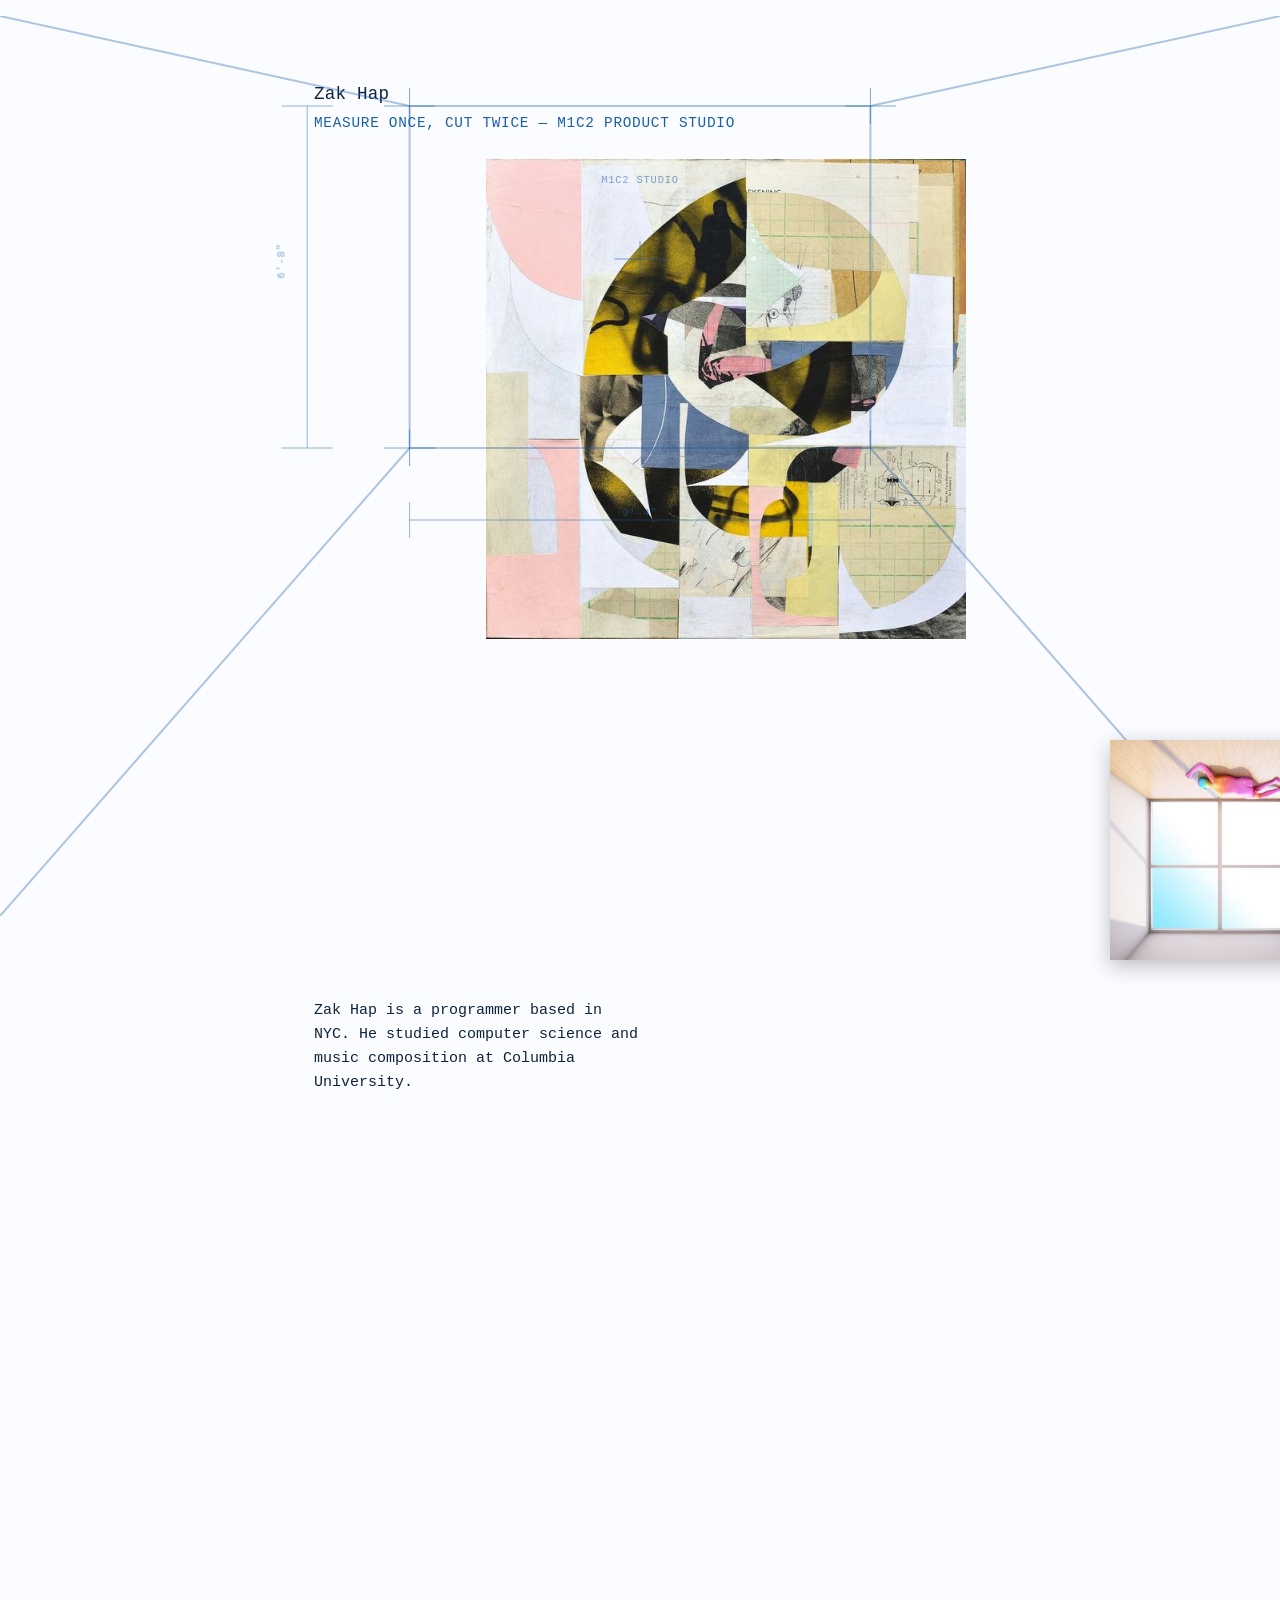
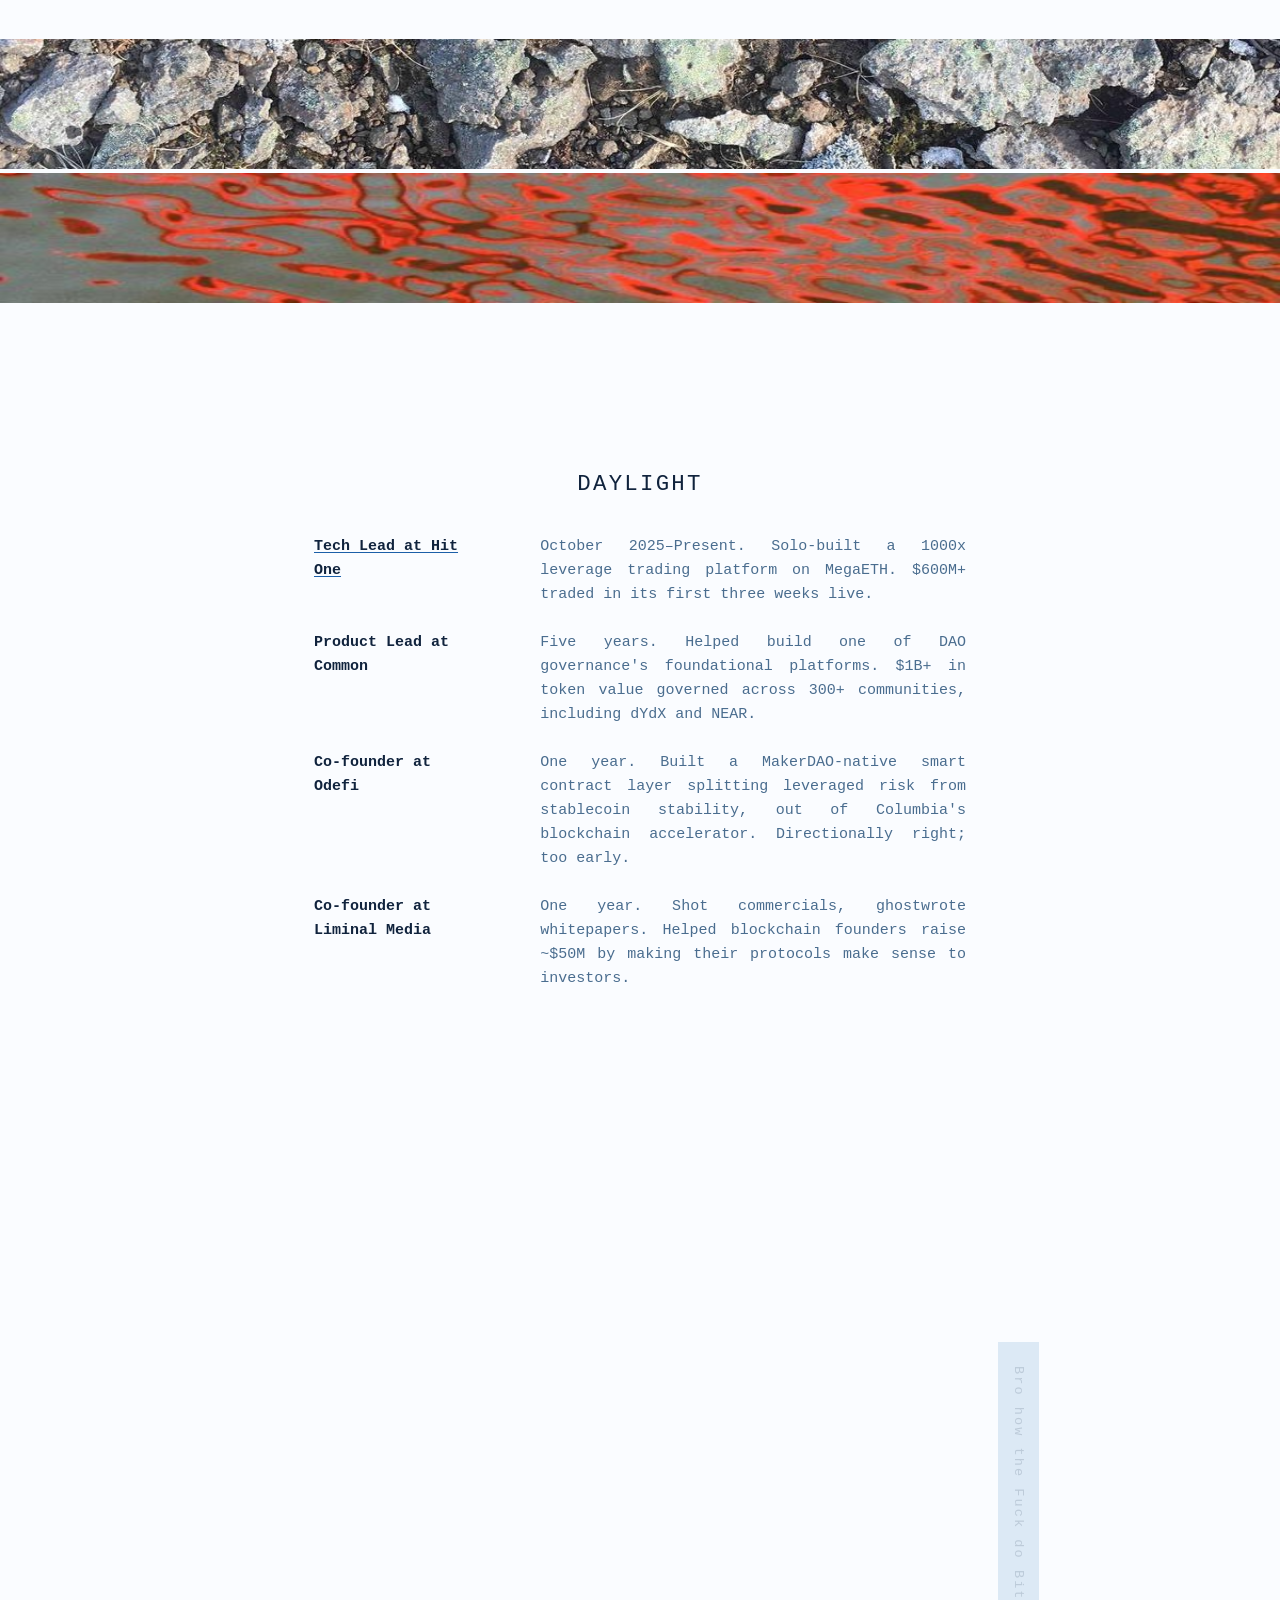
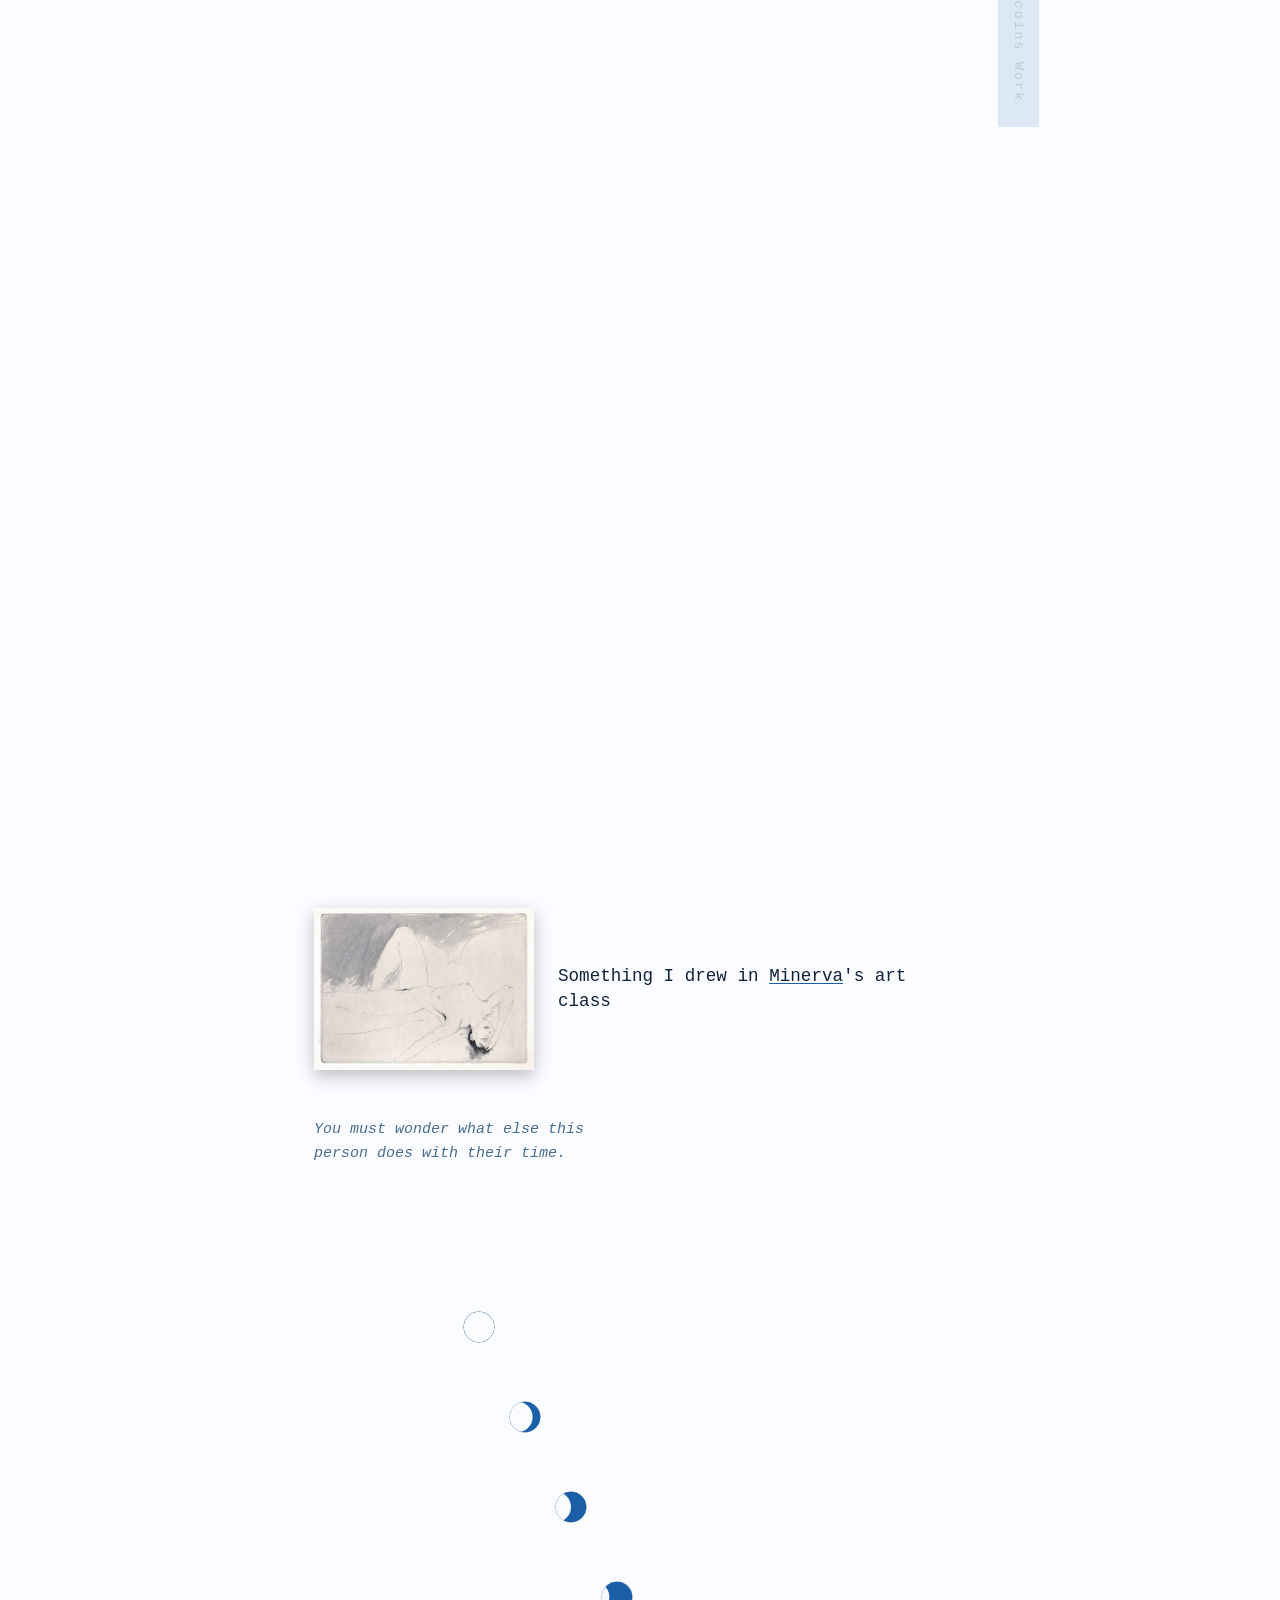
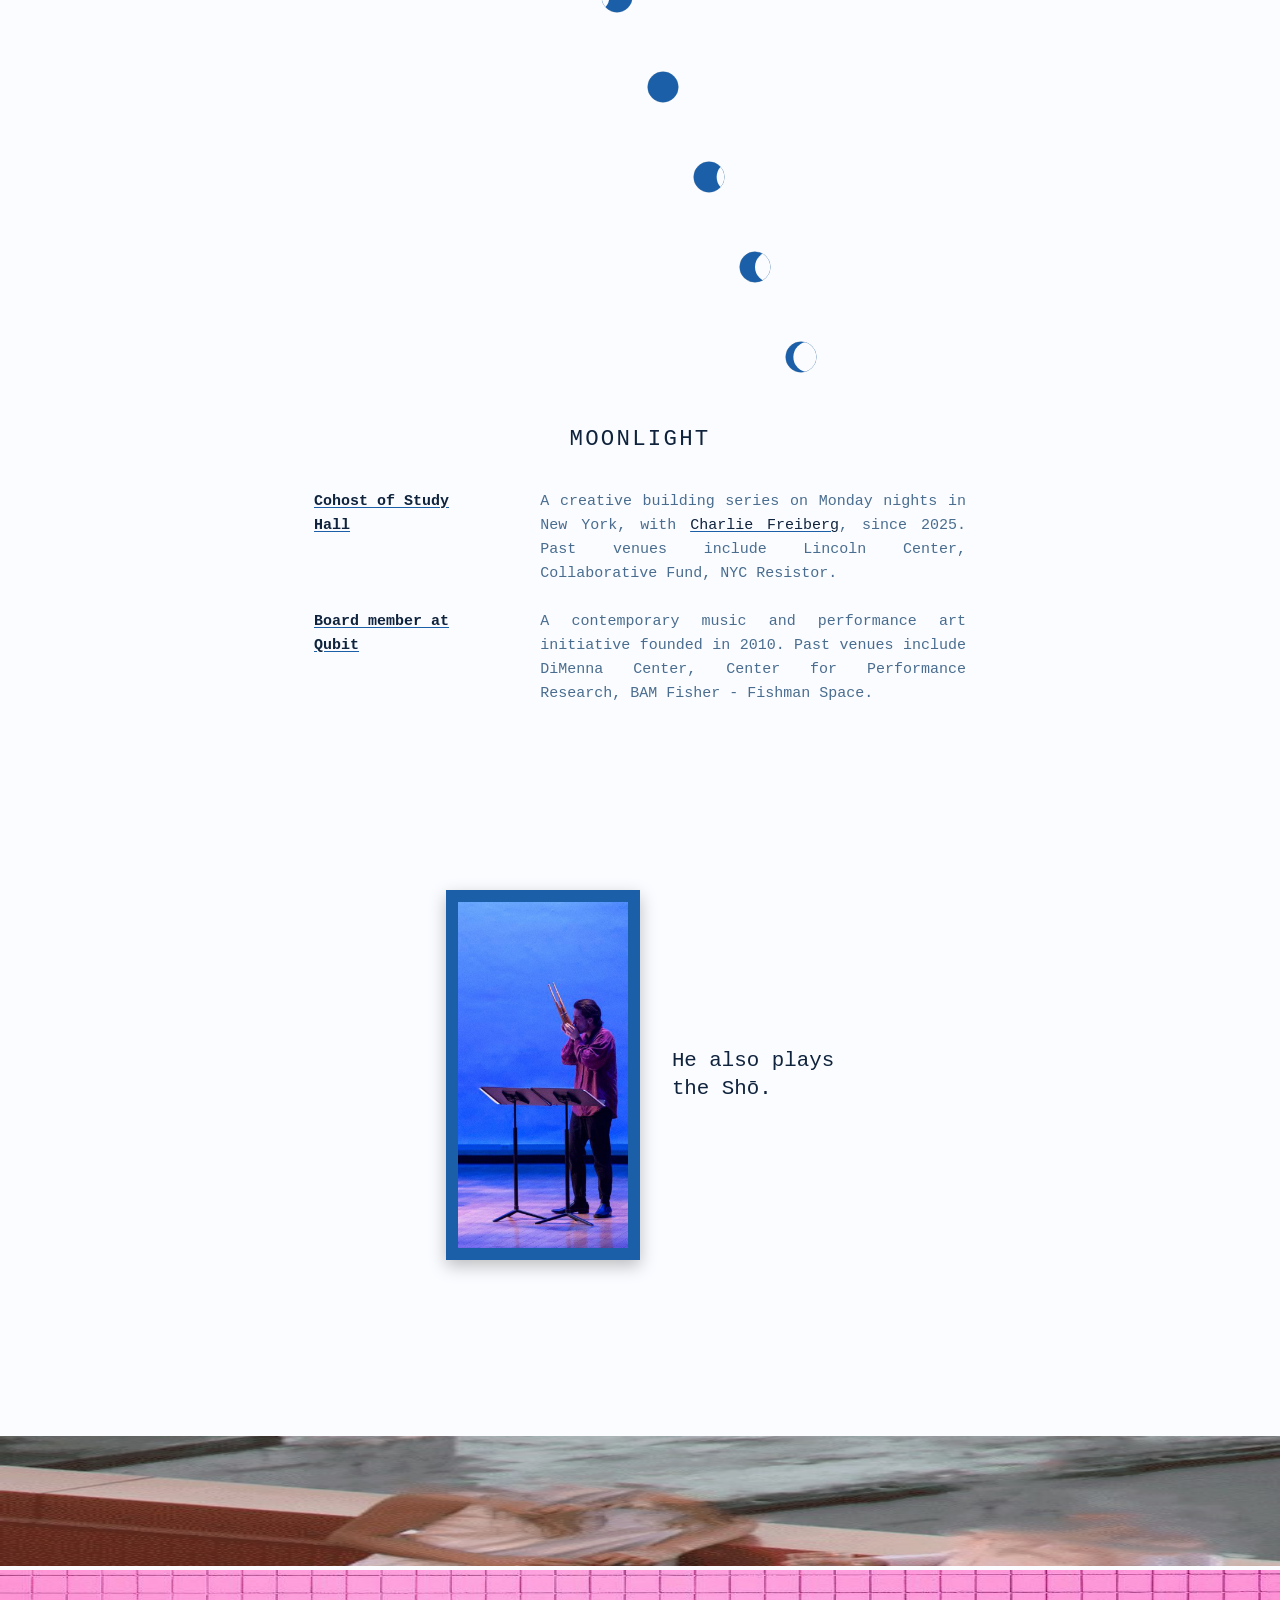
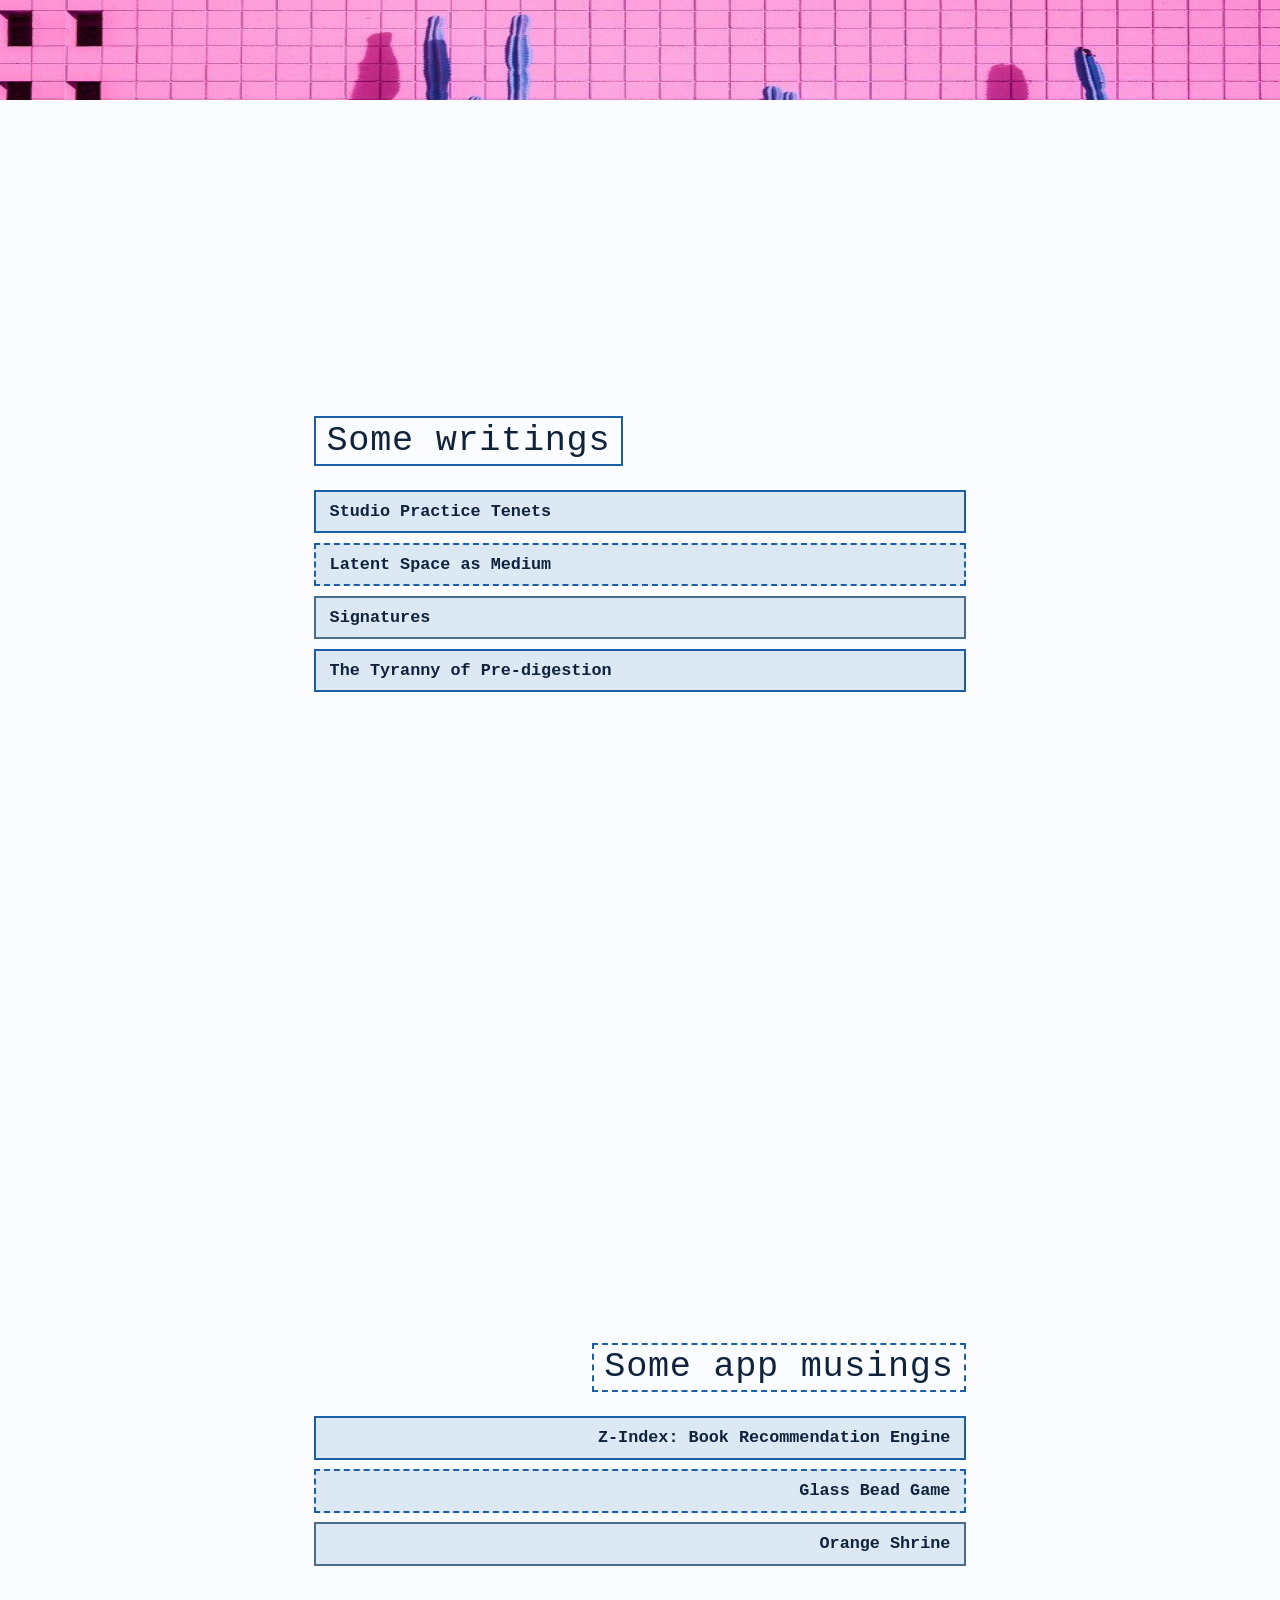
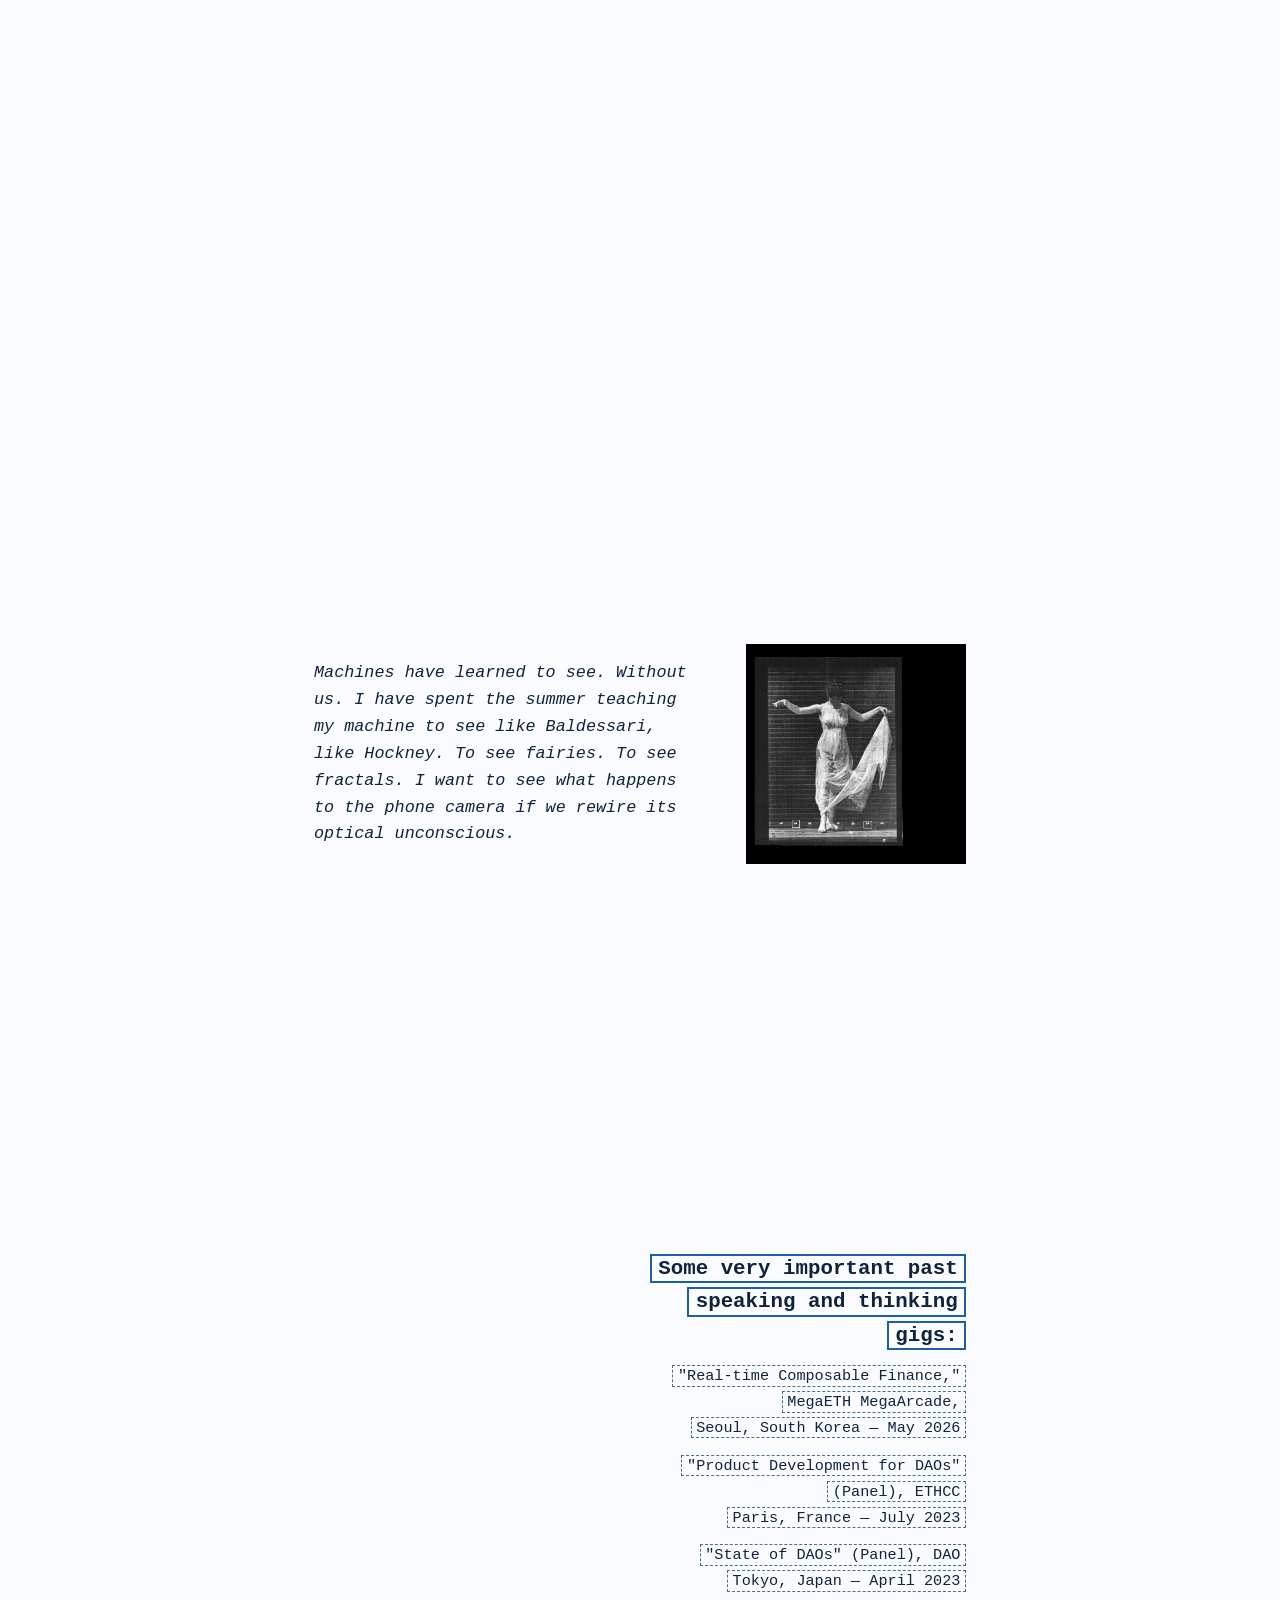
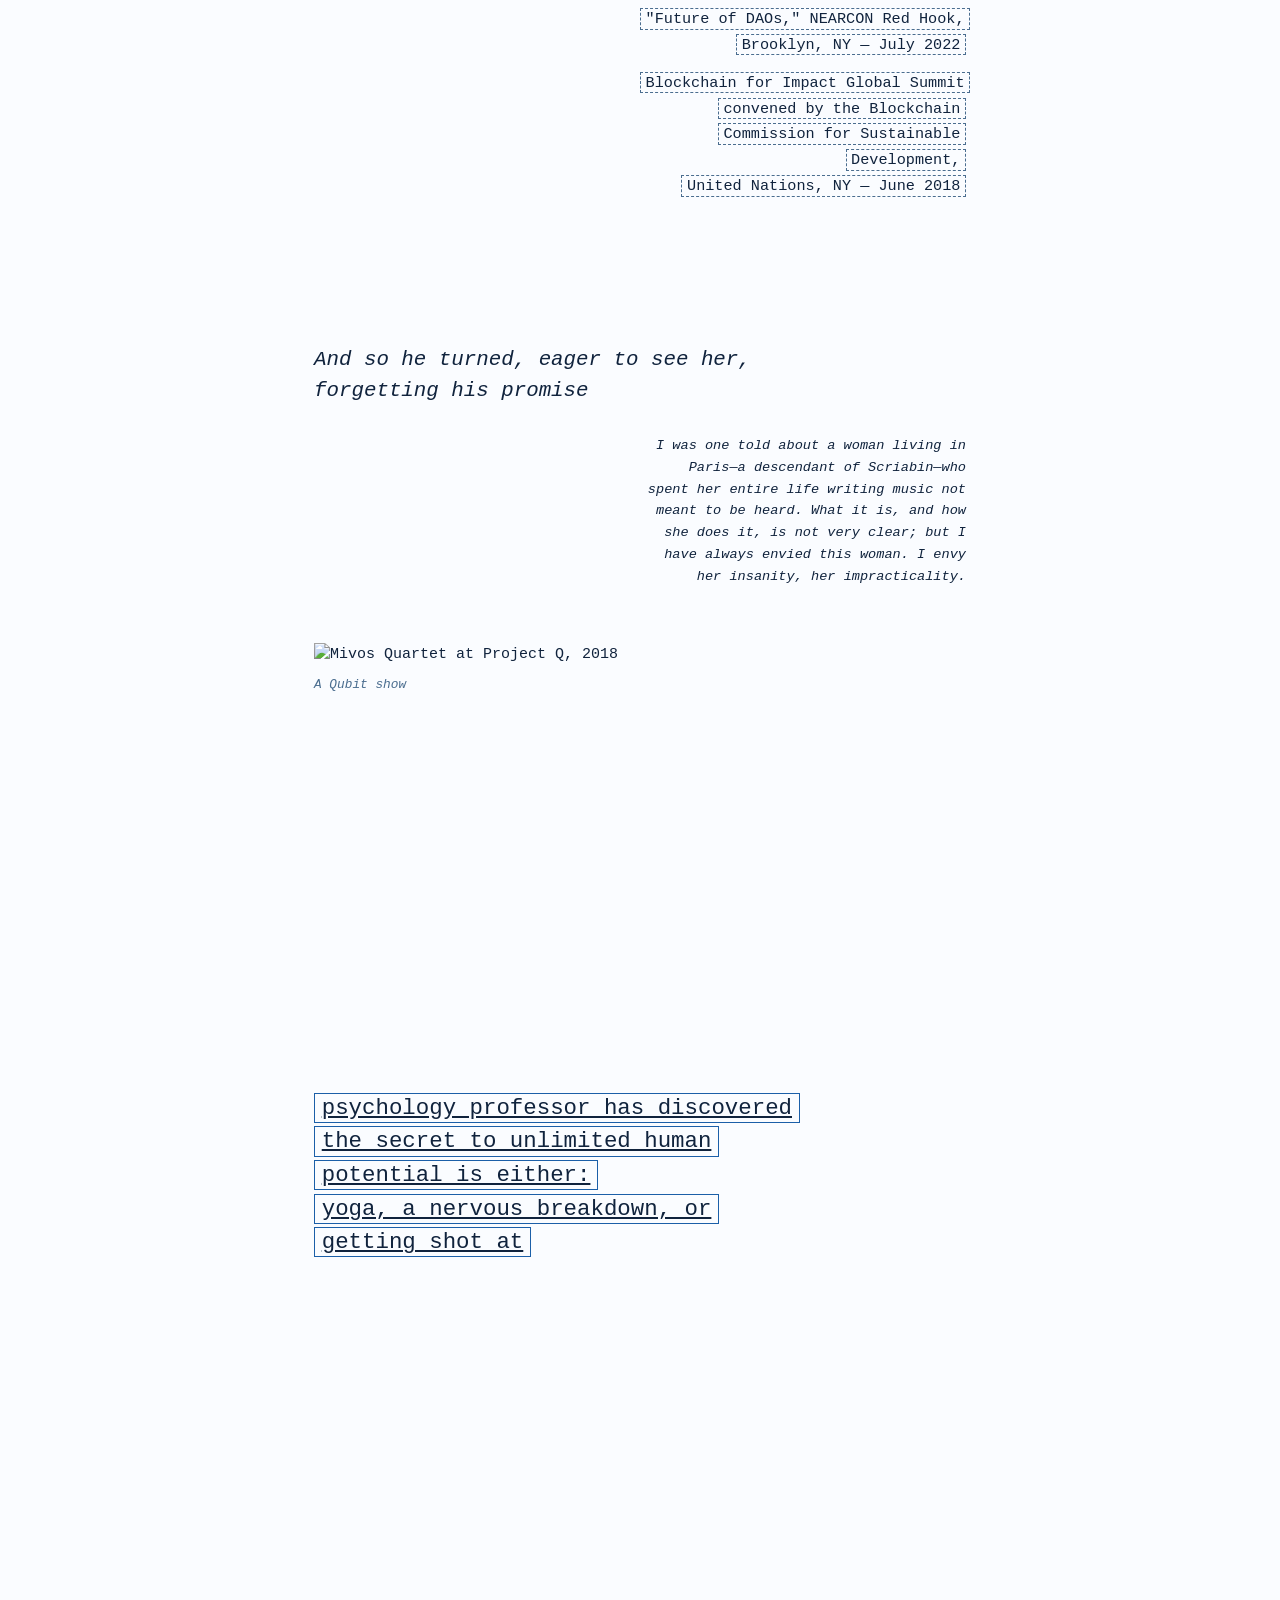
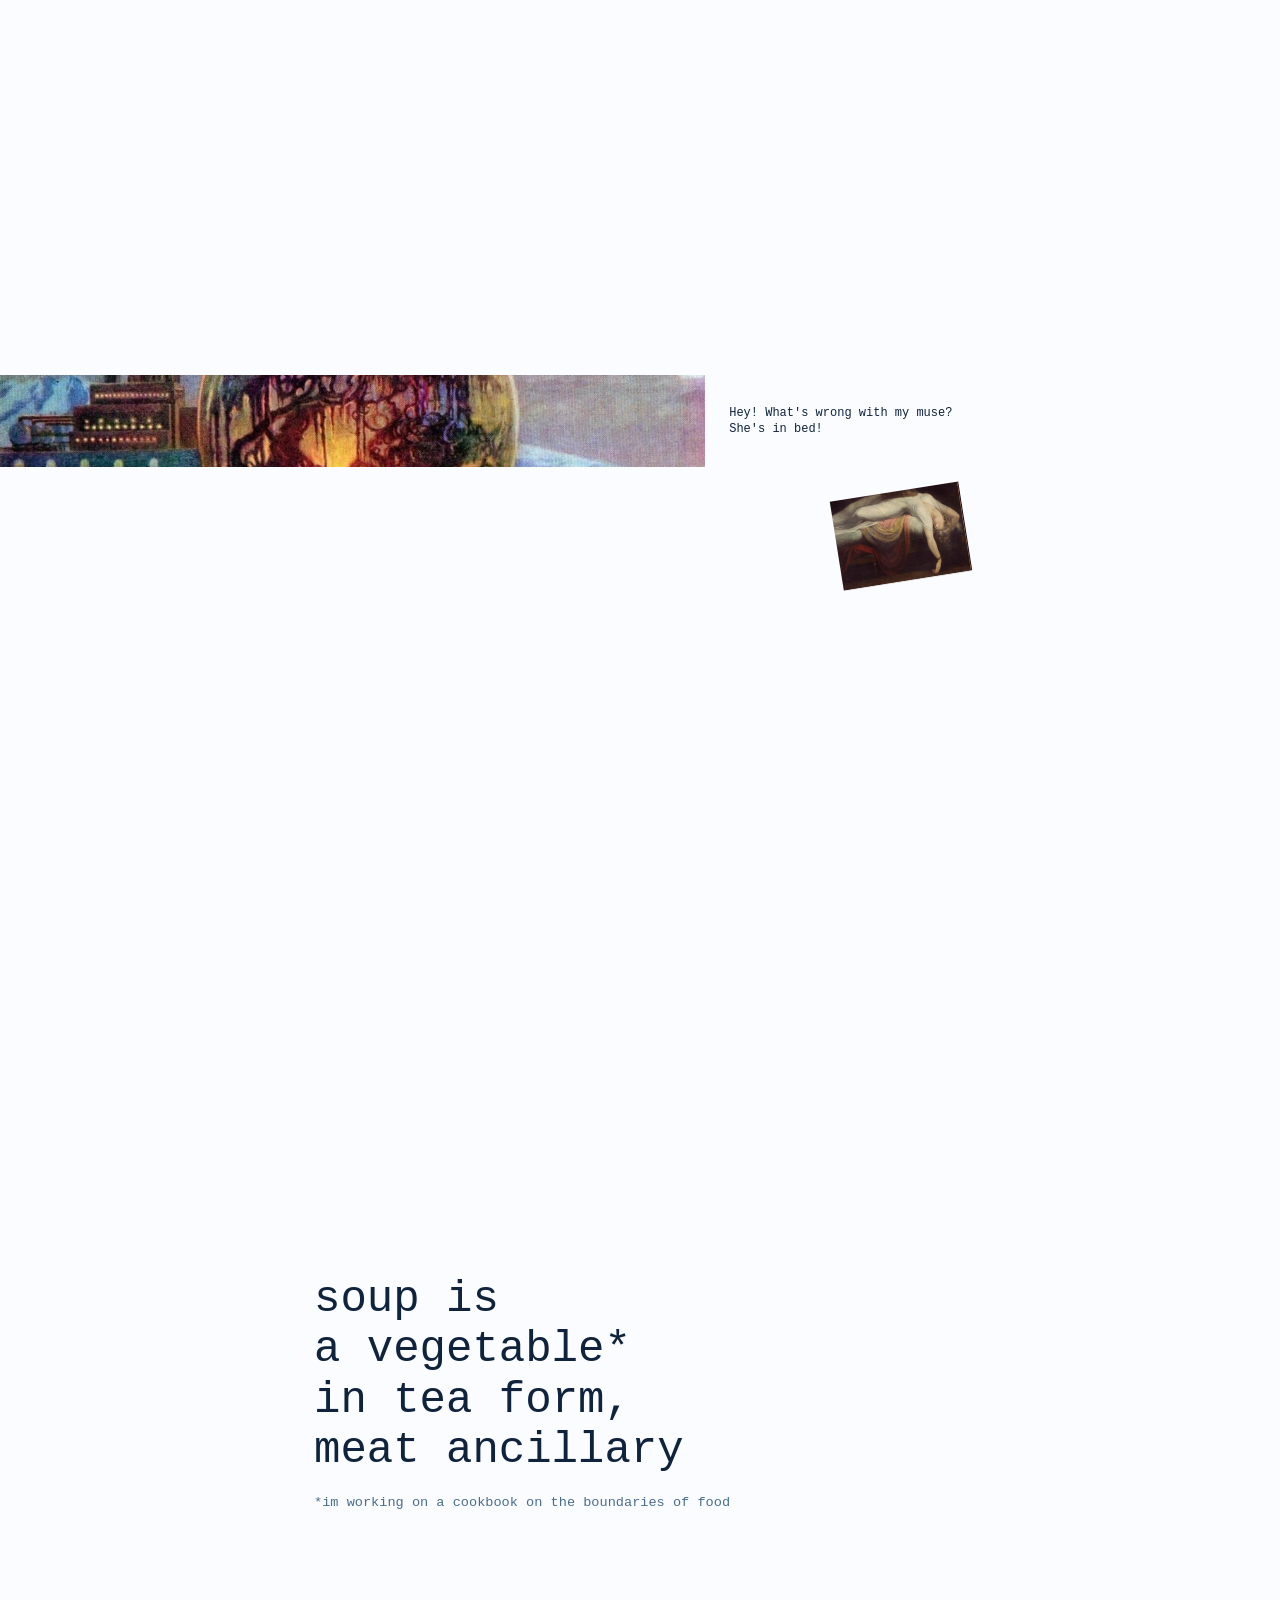
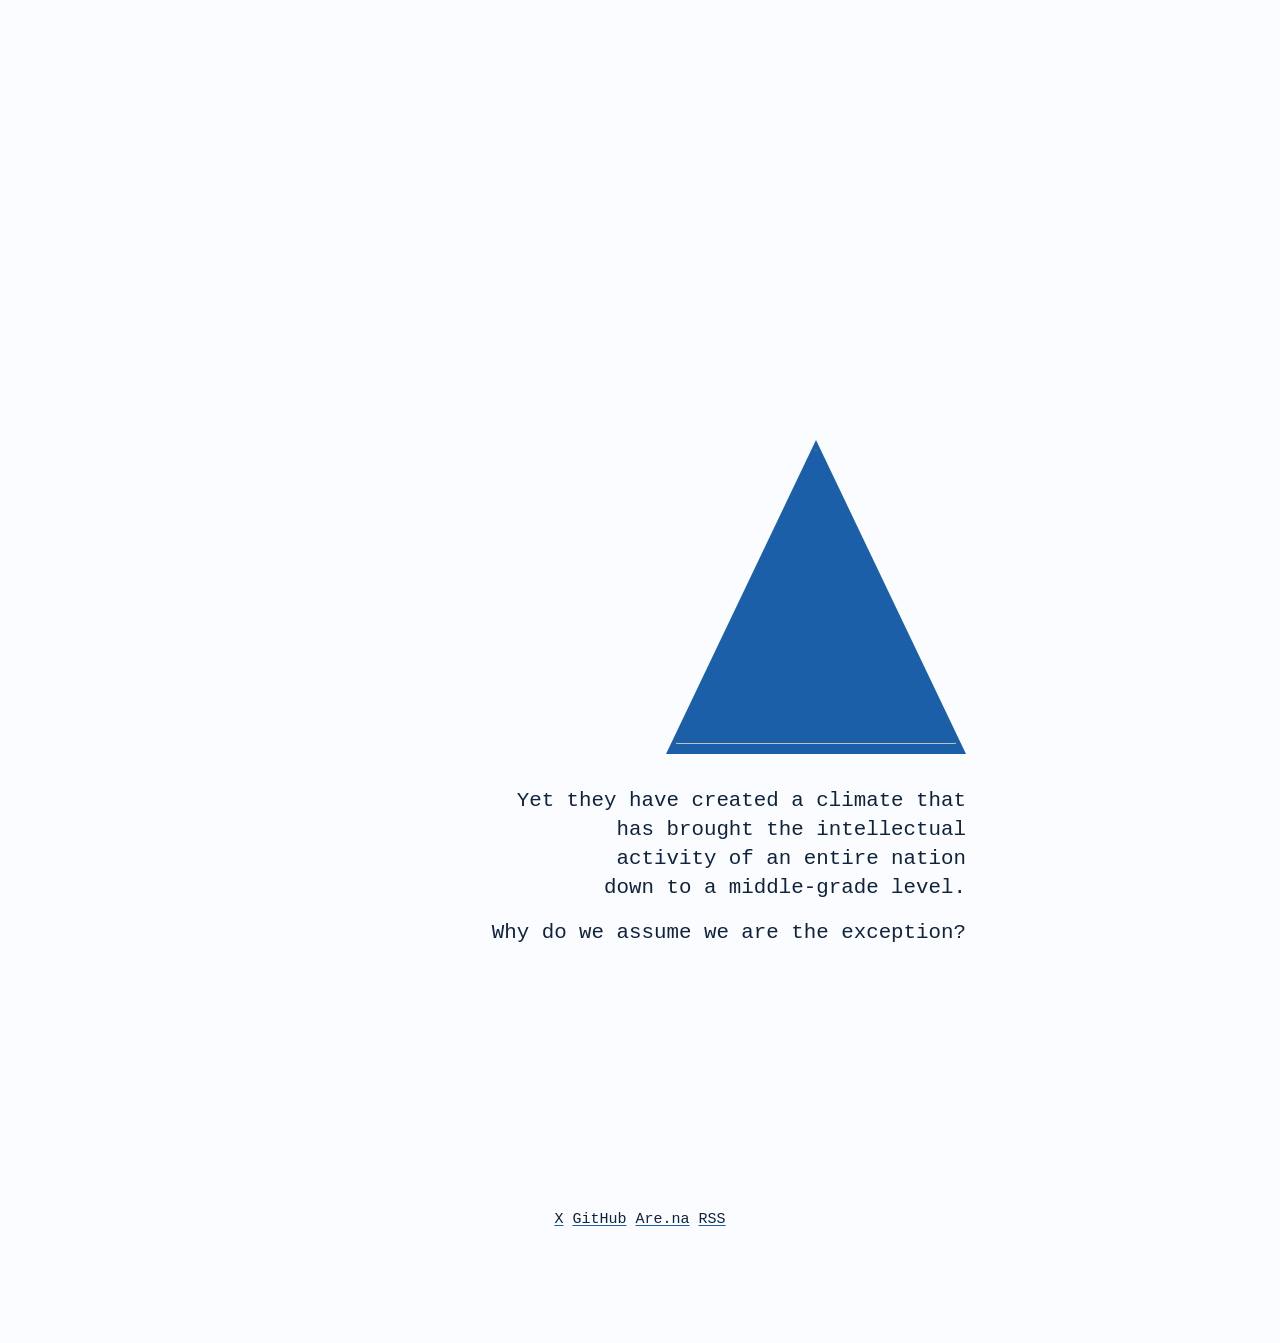
==== commit 1eba8362: "Fix dot-spacer margin collapsing, right-align musings header, etc. Root cause of the Minerva/BTC ove" ====
--- a/index.html
+++ b/index.html
@@ -125,9 +125,7 @@
         }
 
         .dot-line {
-            color: #4a6d8f;
-            opacity: 0.55;
-            letter-spacing: 0.2em;
+            display: block;
             margin: 0;
         }
 
@@ -157,6 +155,7 @@
 
         .section-musings .section-label {
             border-style: dashed;
+            align-self: flex-end;
         }
 
         .section-musings .chip-item {
@@ -183,7 +182,7 @@
             .btc-aside {
                 display: block;
                 position: absolute;
-                top: 12%;
+                top: 15vh;
                 left: 100%;
                 margin-left: 2rem;
                 writing-mode: vertical-rl;
@@ -427,6 +426,13 @@
             font-weight: 500;
             text-align: left;
             margin: 0;
+        }
+
+        .big-statement-footnote {
+            font-size: 0.85rem;
+            font-weight: 400;
+            color: #4a6d8f;
+            margin: 1rem 0 0 0;
         }
 
         .triangle-frame {
@@ -900,10 +906,10 @@
         <p class="bio">Zak Hap is a programmer based in NYC. He studied computer science and music composition at Columbia University.</p>
 
         <div class="dots-gap">
-            <p class="dot-line" style="margin-top: 10vh;"></p>
-            <p class="dot-line" style="margin-top: 12vh;"></p>
-            <p class="dot-line" style="margin-top: 14vh;"></p>
-            <p class="dot-line" style="margin-top: 12vh;"></p>
+            <div class="dot-line" style="height: 10vh;"></div>
+            <div class="dot-line" style="height: 12vh;"></div>
+            <div class="dot-line" style="height: 14vh;"></div>
+            <div class="dot-line" style="height: 12vh;"></div>
         </div>
     </section>
 
@@ -936,11 +942,11 @@
         <p class="btc-aside">Bro how the Fuck do Bitcoins Work</p>
 
         <div class="dots-gap">
-            <p class="dot-line" style="margin-top: 15vh;"></p>
-            <p class="dot-line" style="margin-top: 20vh;"></p>
-            <p class="dot-line" style="margin-top: 25vh;"></p>
-            <p class="dot-line" style="margin-top: 30vh;"></p>
-            <p class="dot-line" style="margin-top: 35vh;"></p>
+            <div class="dot-line" style="height: 15vh;"></div>
+            <div class="dot-line" style="height: 20vh;"></div>
+            <div class="dot-line" style="height: 25vh;"></div>
+            <div class="dot-line" style="height: 30vh;"></div>
+            <div class="dot-line" style="height: 35vh;"></div>
 
             <div class="minerva-feature">
                 <img src="images/minerva-drawing.jpg" alt="Figure drawing from art class">
@@ -1007,7 +1013,7 @@
 
     <section class="section-machine-vision">
         <div class="machine-vision-row">
-            <p class="machine-vision-text">Machines have learned to see. Without us. I have spent the summer teaching my machine to see, like Baldessari, like Hockney. To see fairies. To see fractals. I want to see what happens to the phone camera if we rewire its optical unconscious.</p>
+            <p class="machine-vision-text">Machines have learned to see. Without us. I have spent the summer teaching my machine to see like Baldessari, like Hockney. To see fairies. To see fractals. I want to see what happens to the phone camera if we rewire its optical unconscious.</p>
             <img class="machine-vision-img" src="images/machine-vision.gif" alt="">
         </div>
     </section>
@@ -1049,7 +1055,8 @@
     </section>
 
     <section class="section-statement">
-        <p class="big-statement">soup is<br>a vegetable<br>in tea form,<br>meat ancillary</p>
+        <p class="big-statement">soup is<br>a vegetable*<br>in tea form,<br>meat ancillary</p>
+        <p class="big-statement-footnote">*im working on a cookbook on the boundaries of food</p>
     </section>
 
     <section class="section-critique">
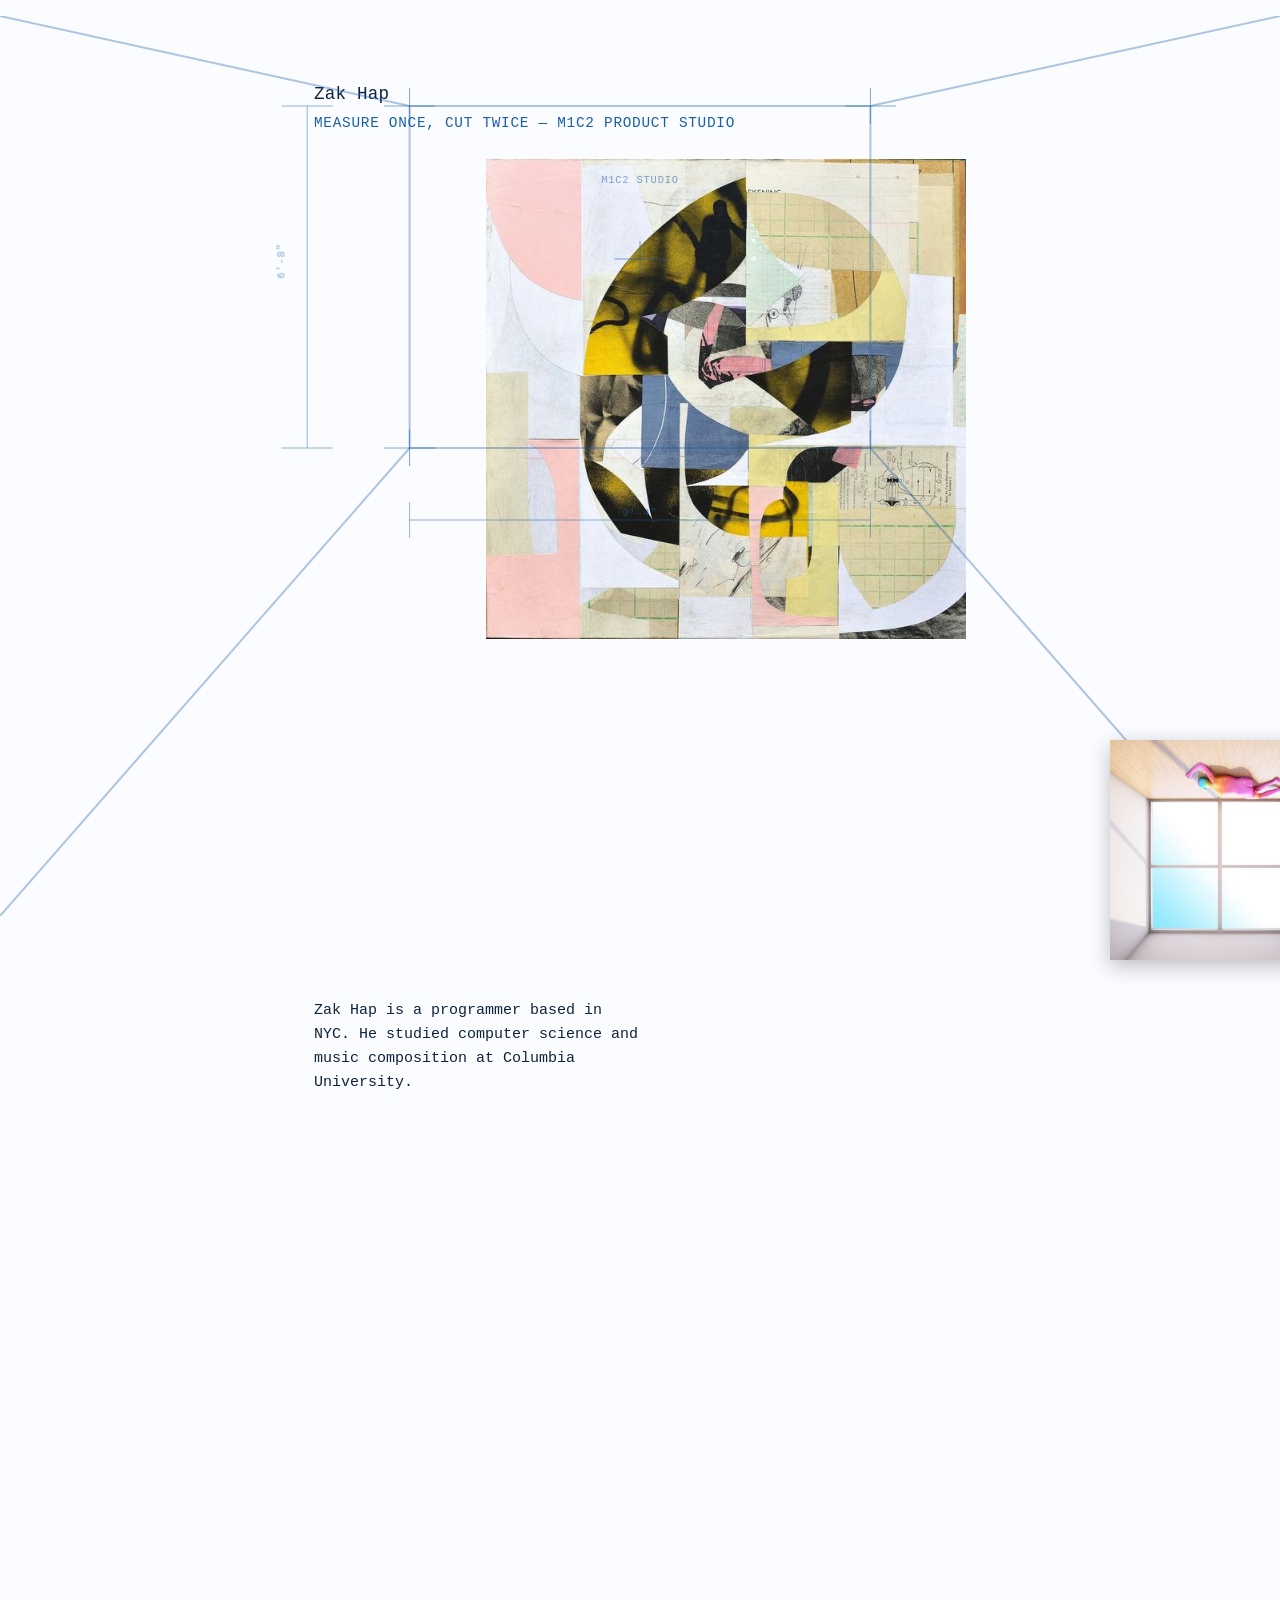
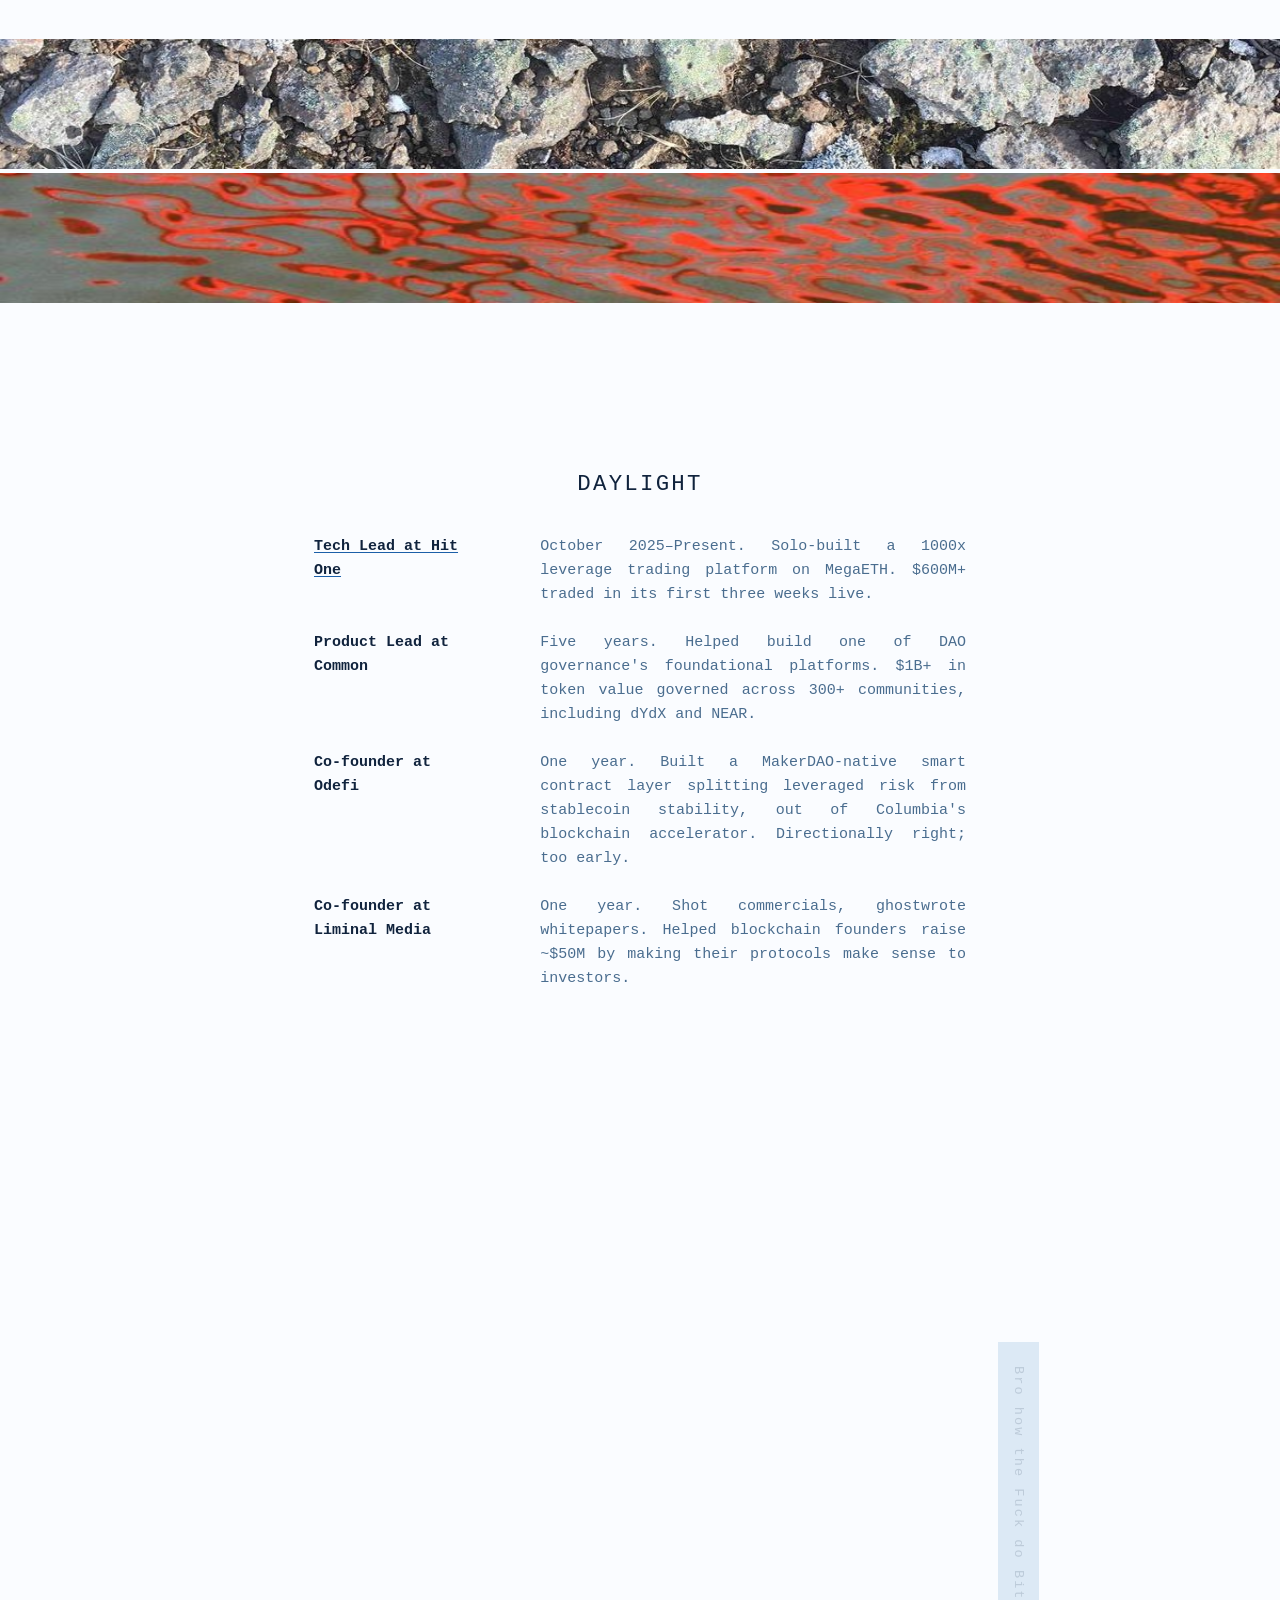
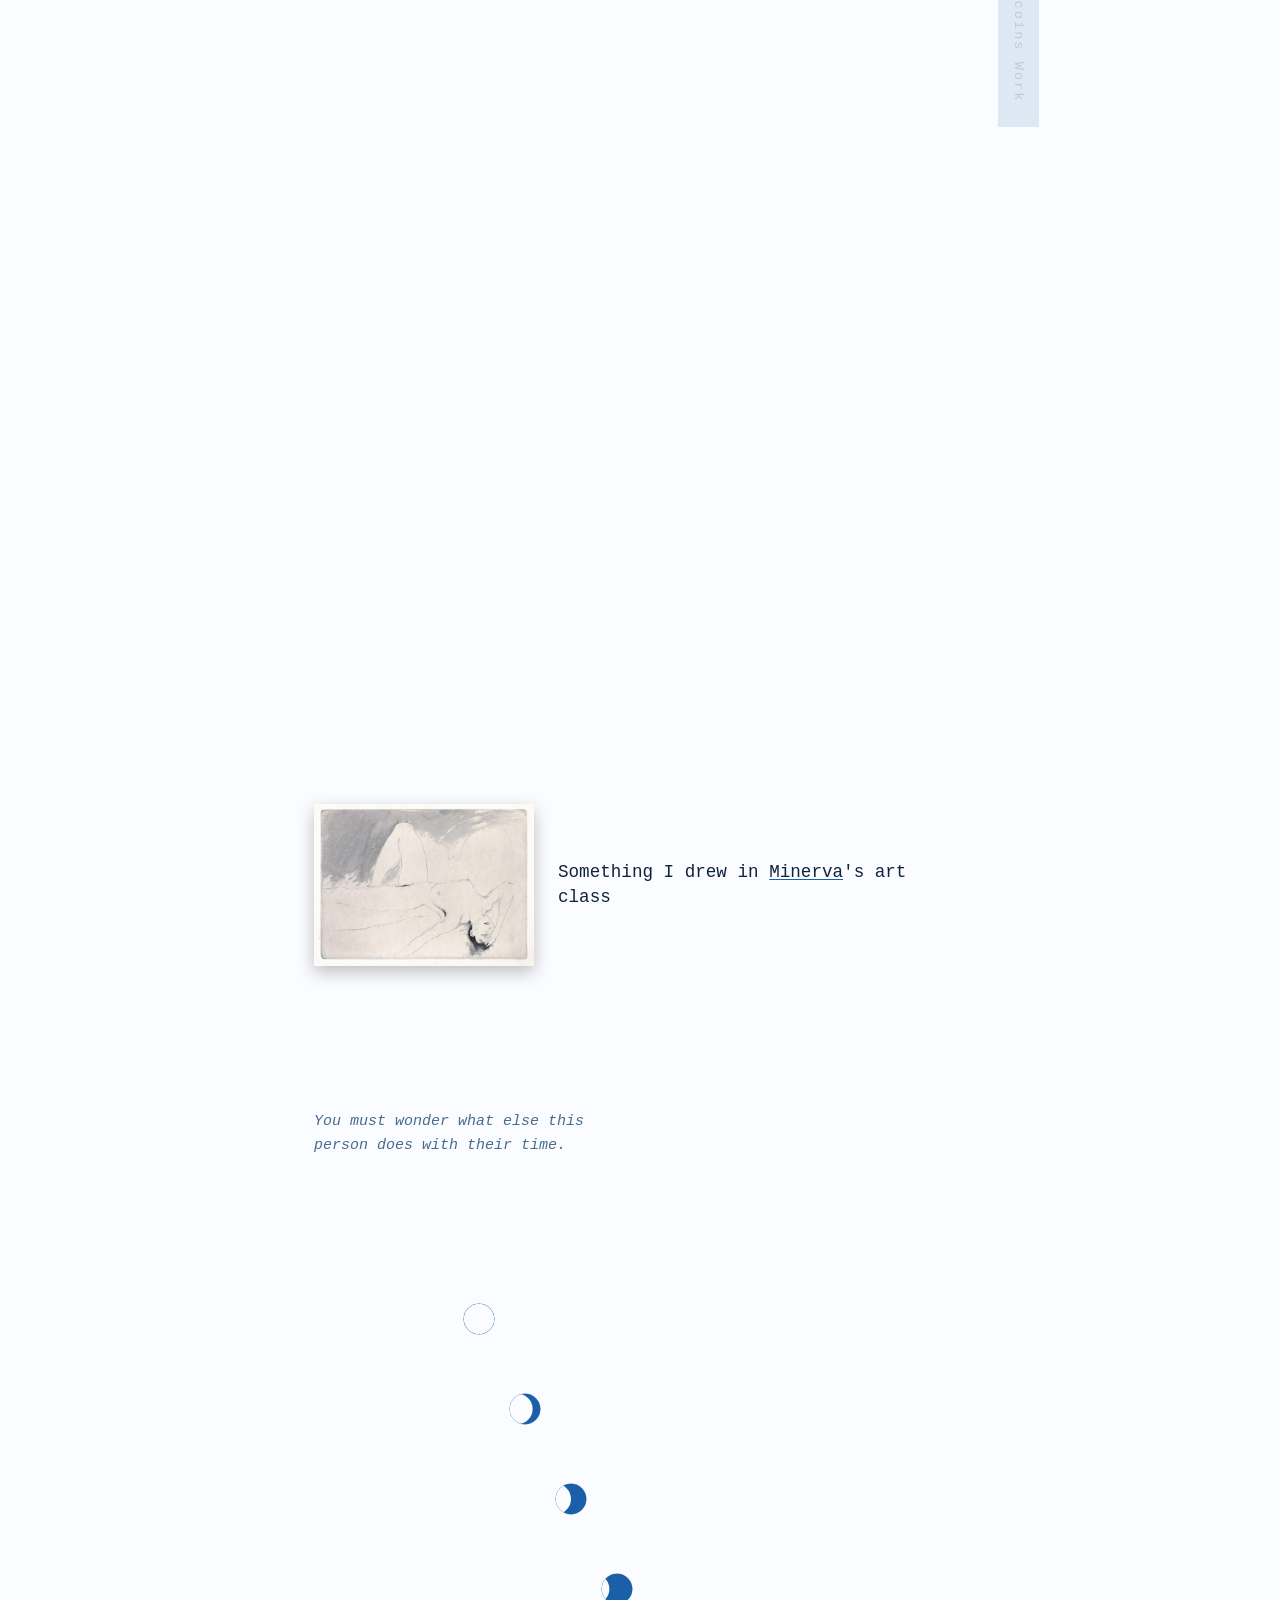
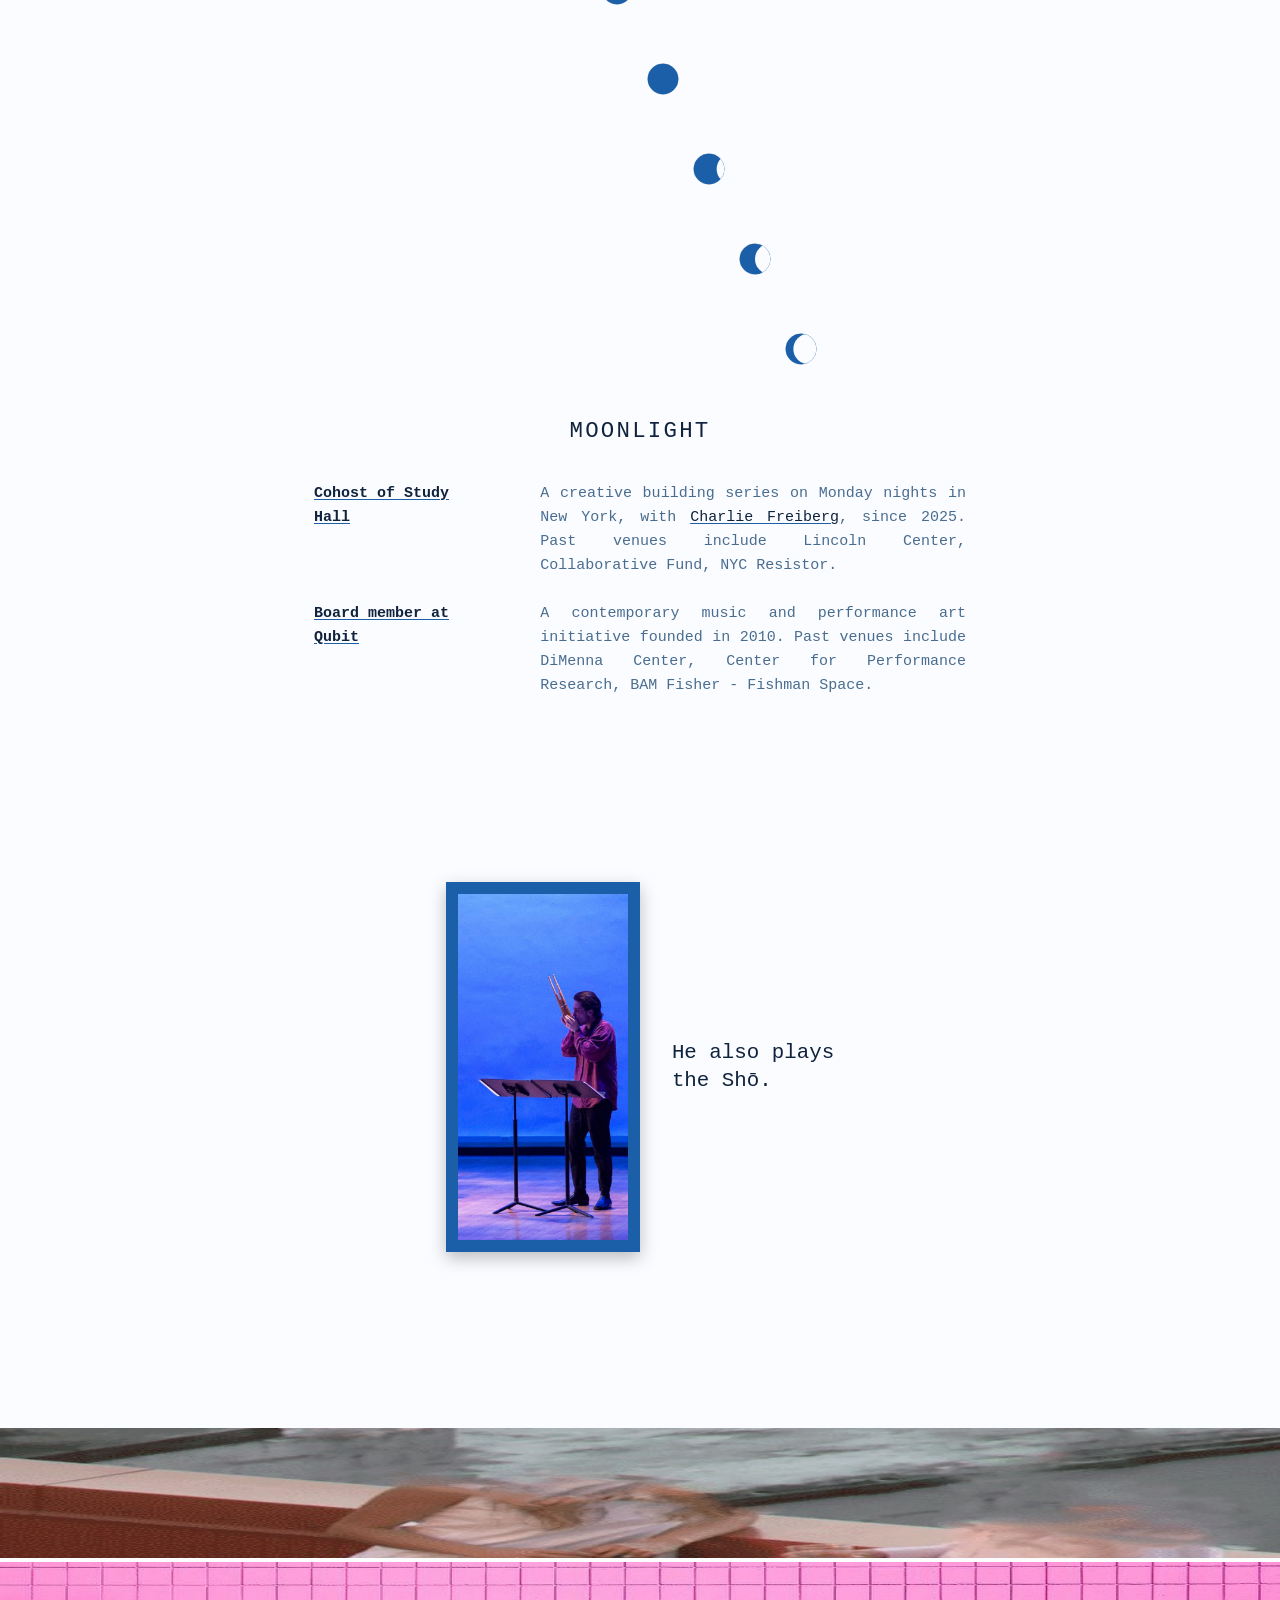
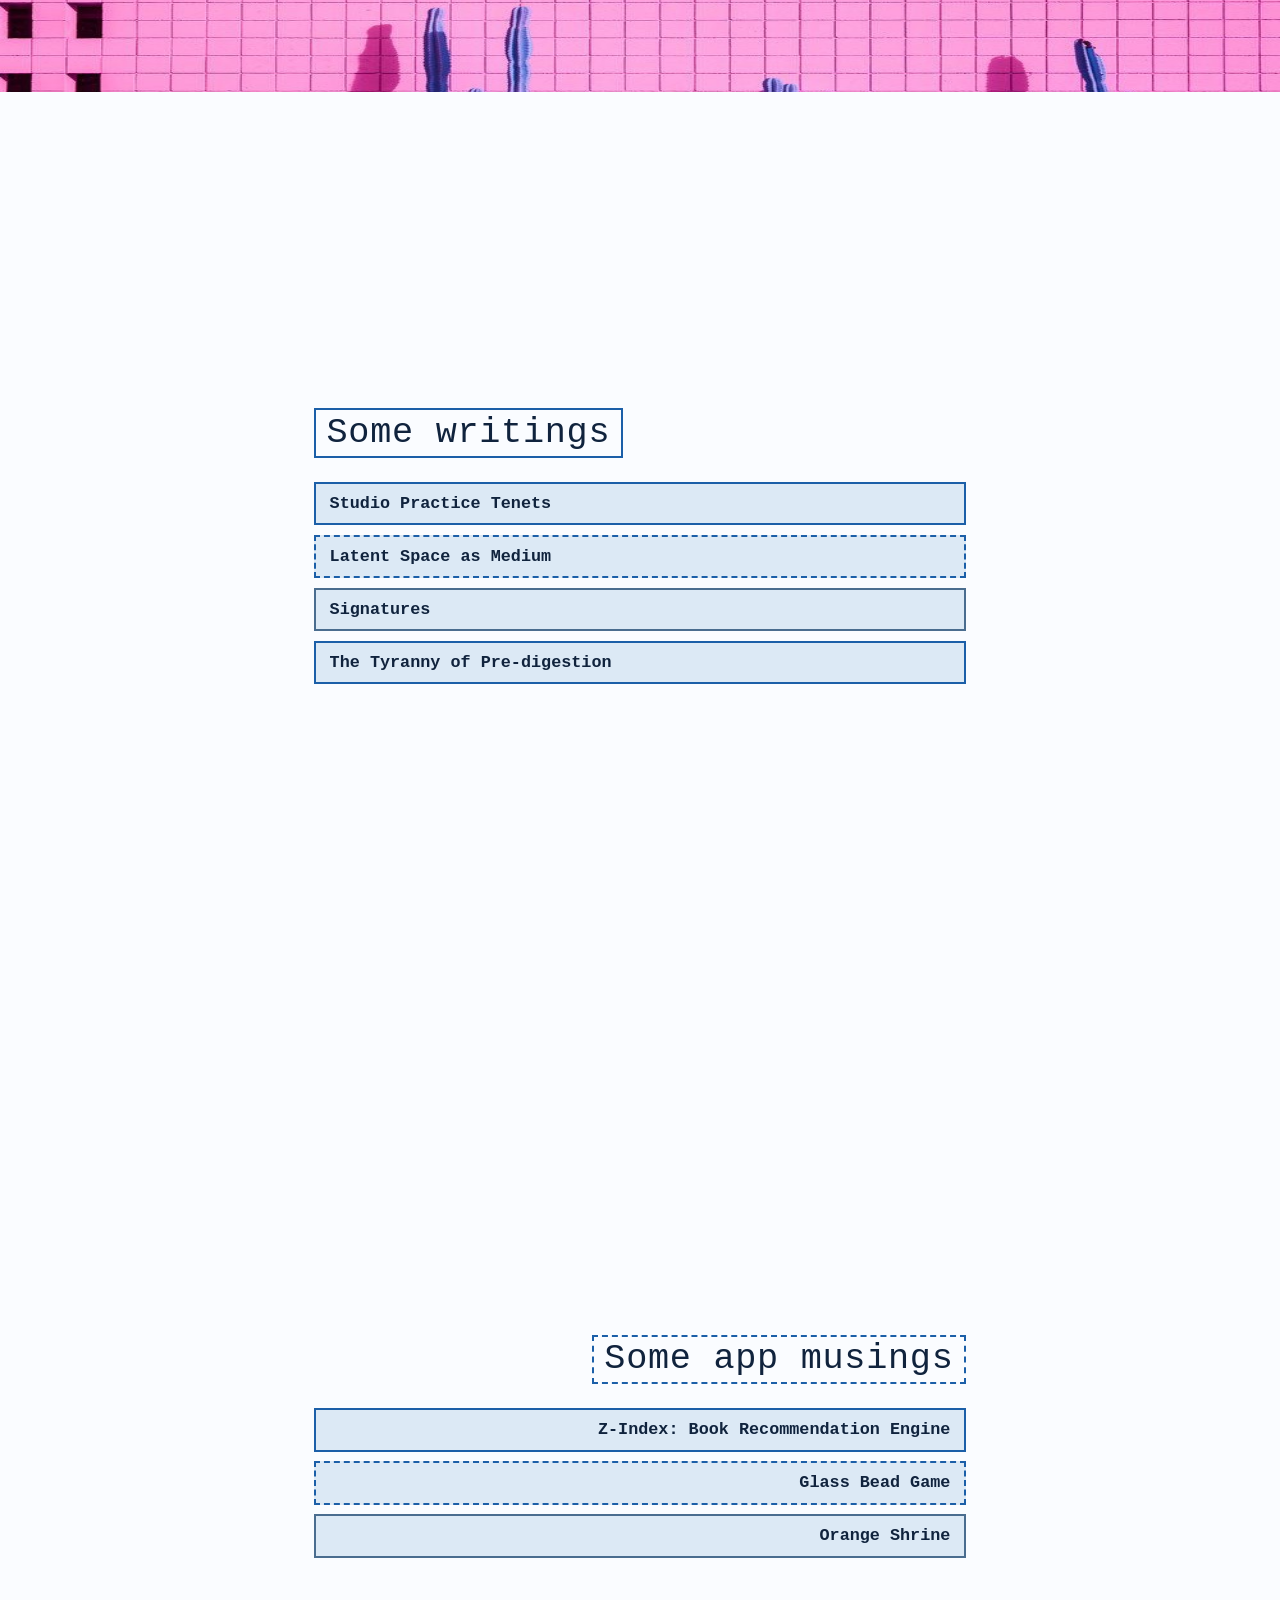
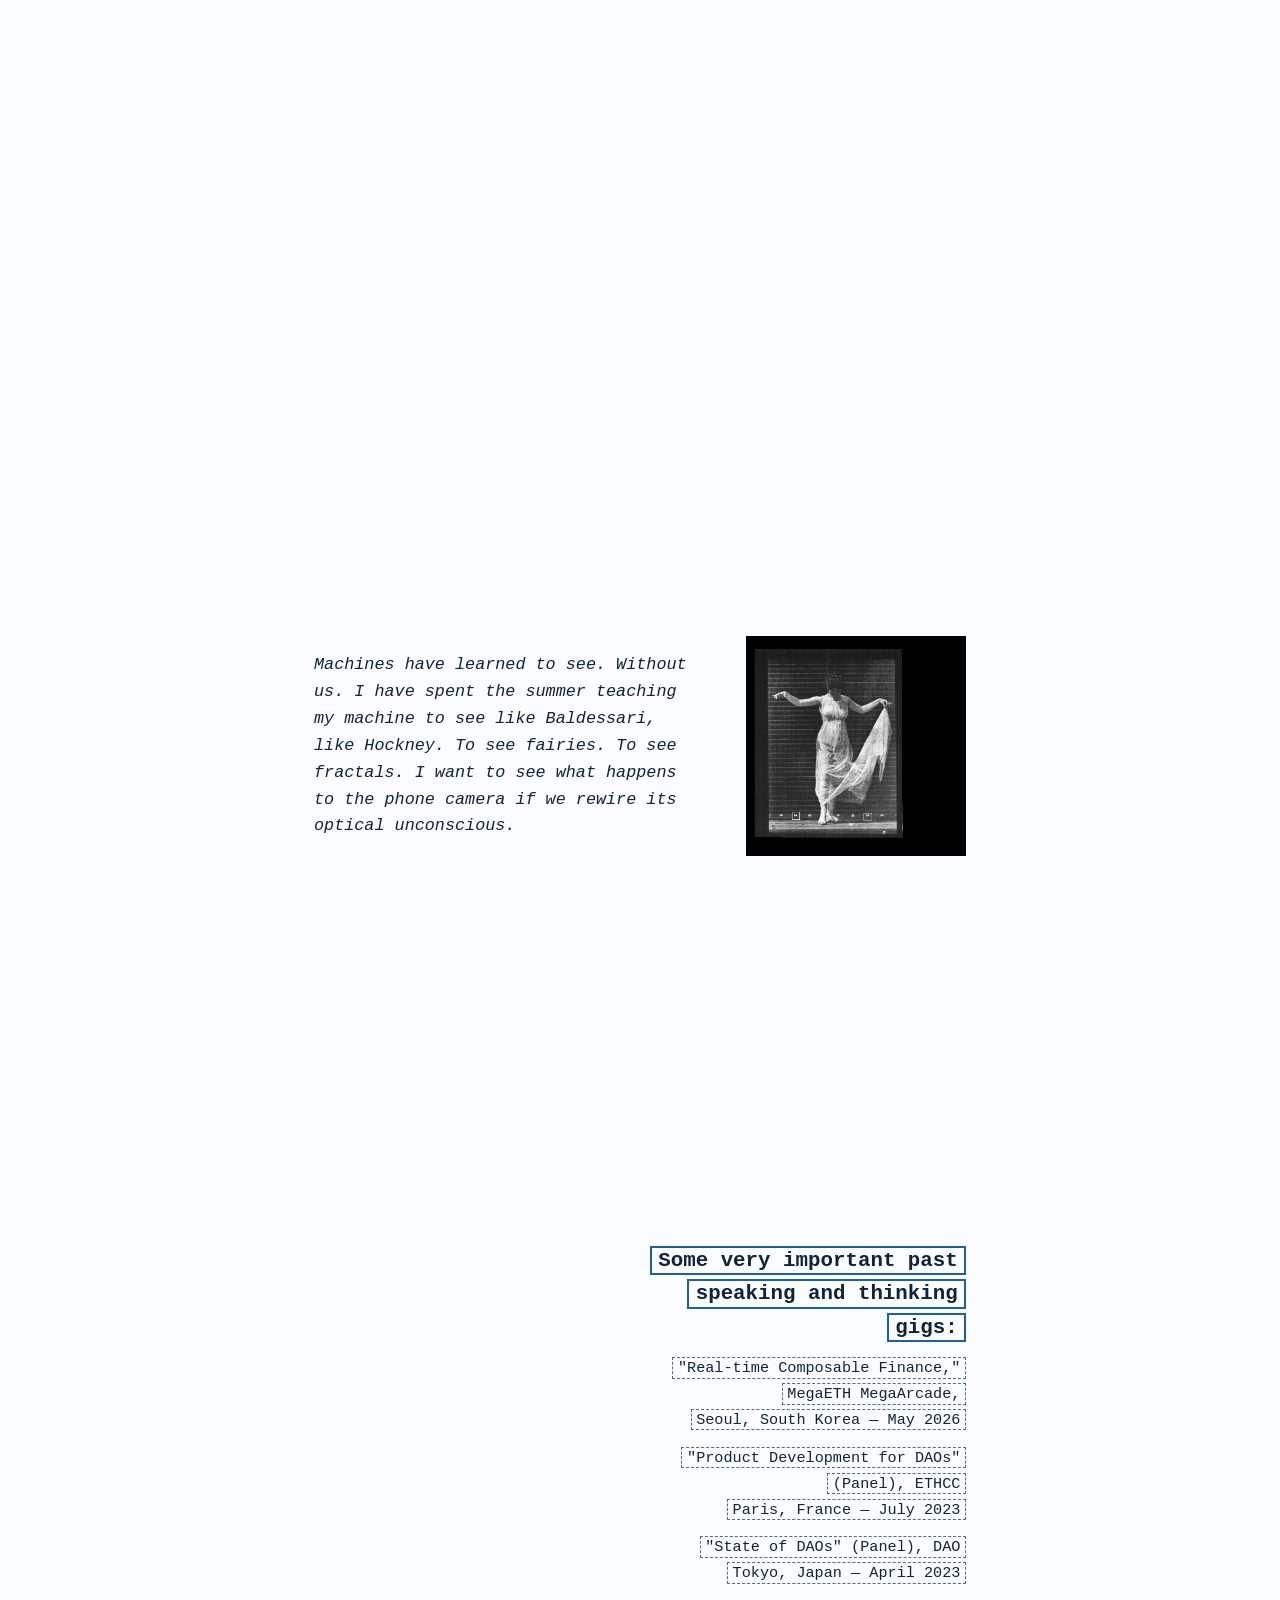
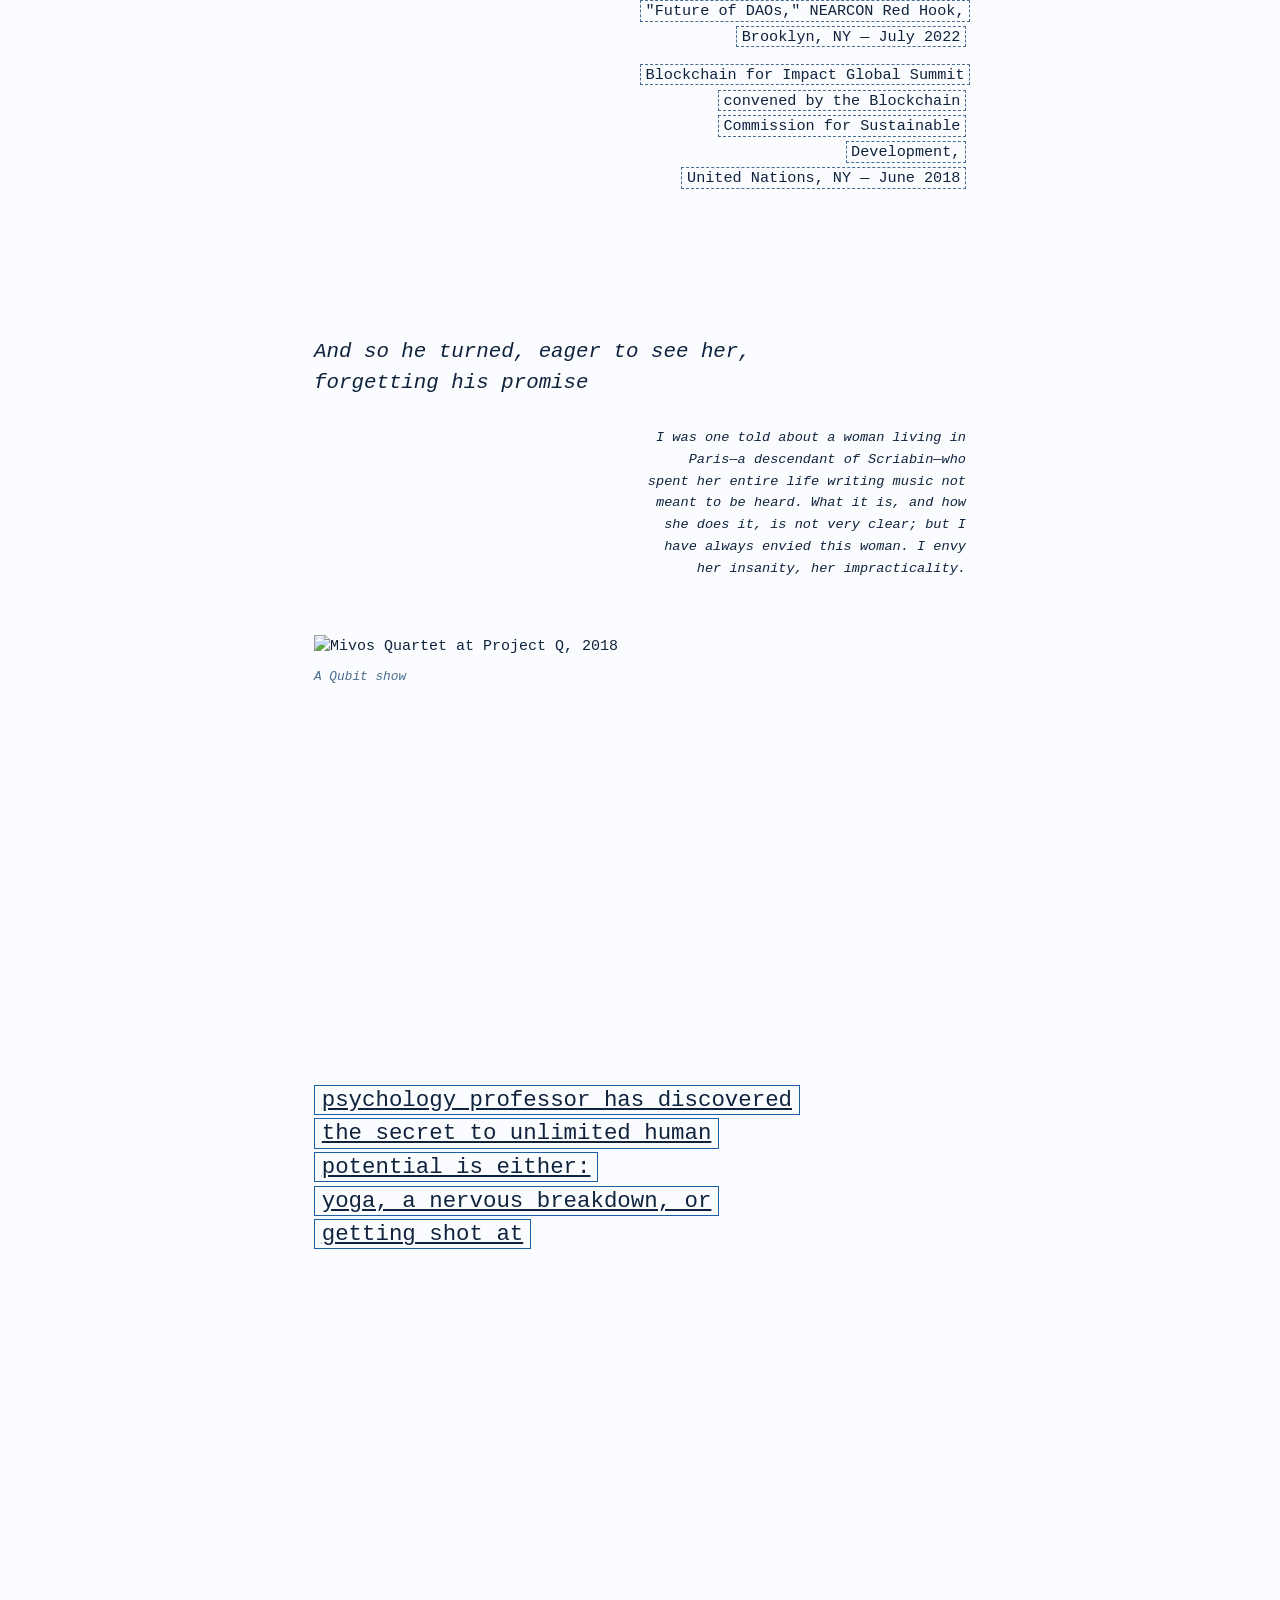
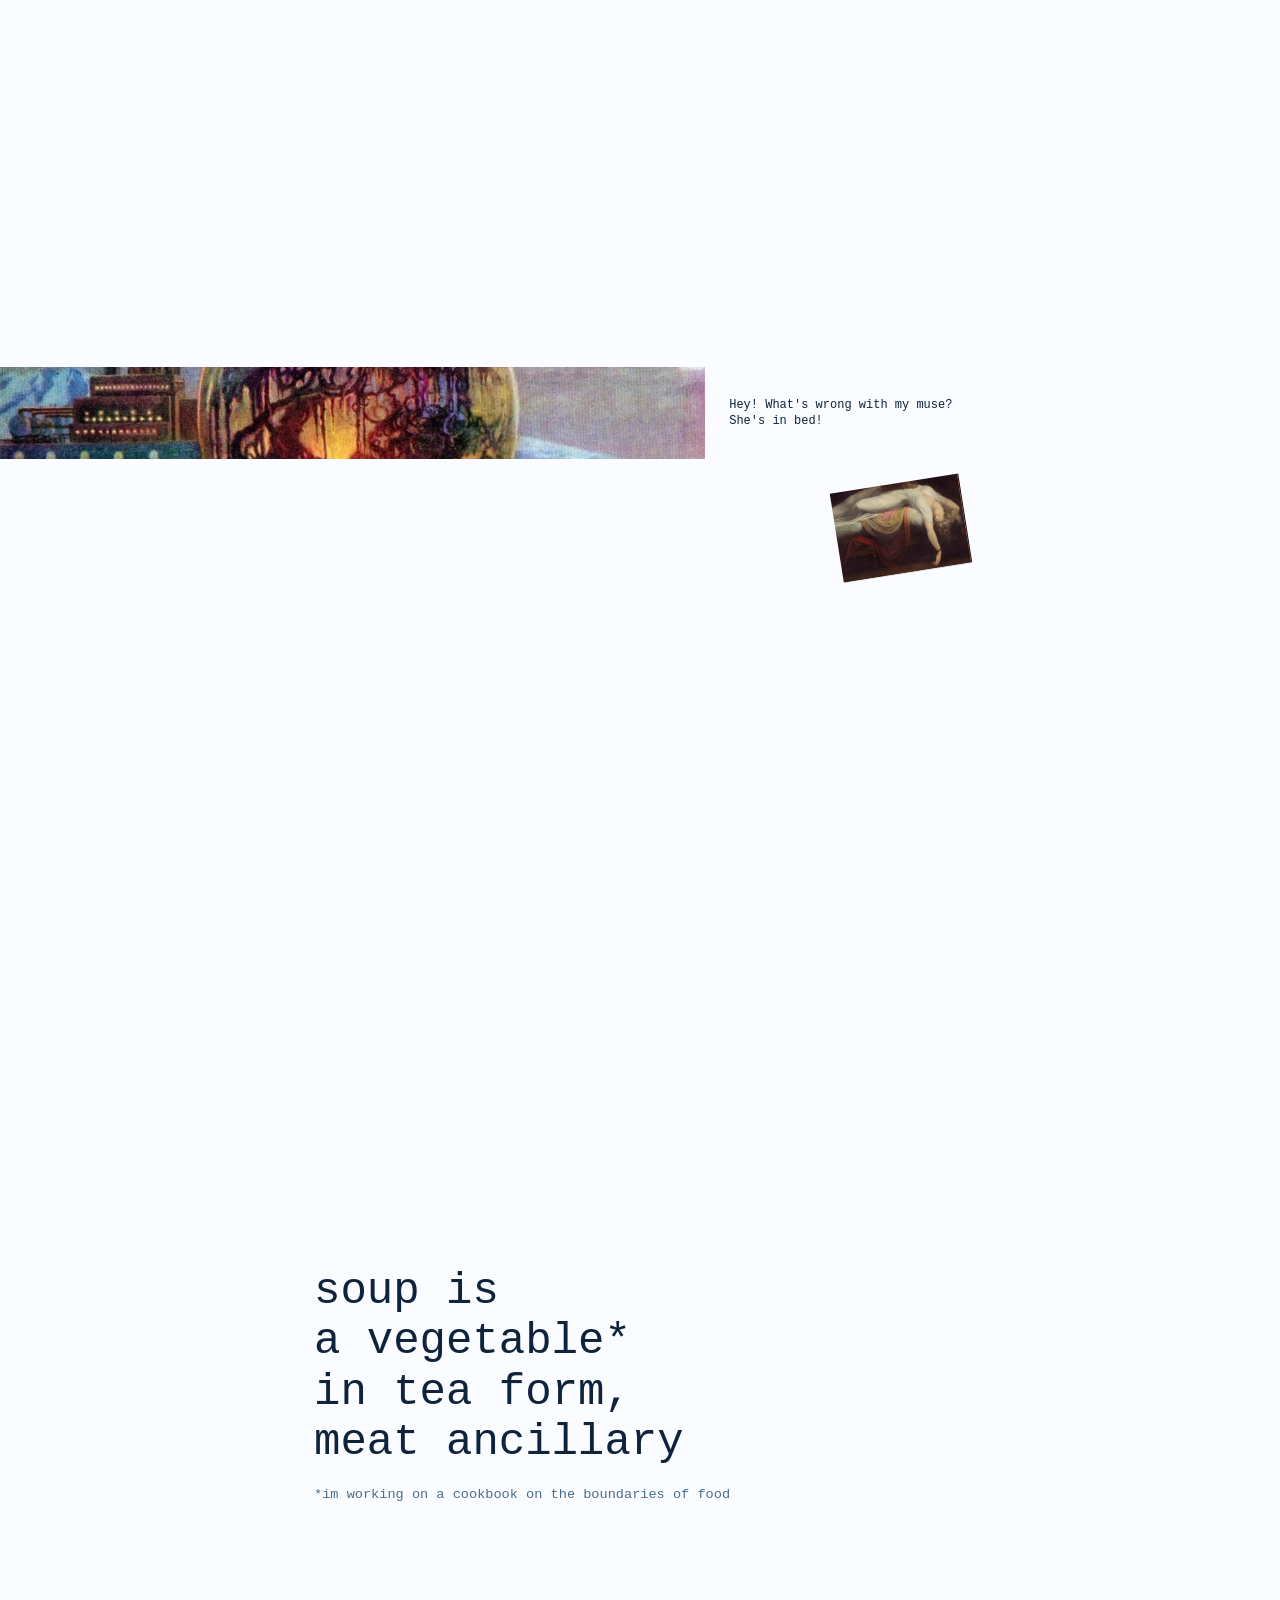
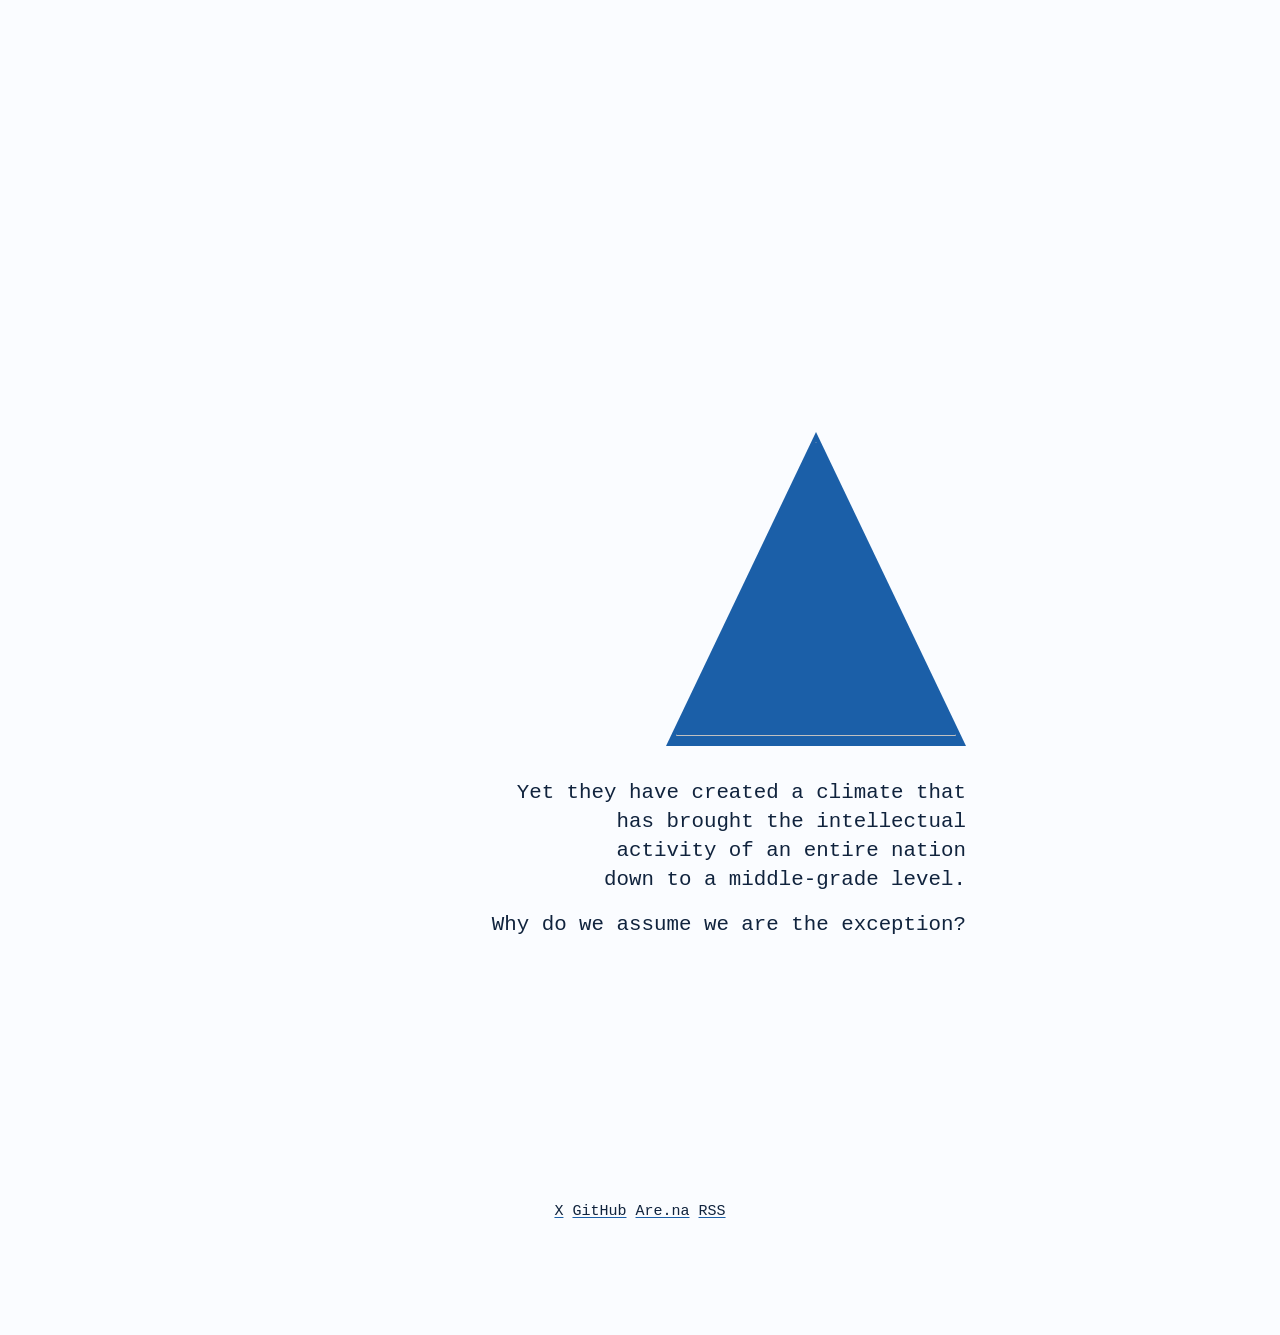
==== commit bd1f21ee: "Rebalance Minerva spacing after the dots-gap height fix The previous fix (margin -> height for the d" ====
--- a/index.html
+++ b/index.html
@@ -284,7 +284,7 @@
             display: flex;
             align-items: center;
             gap: 1.5rem;
-            margin: 8rem 0 0 0;
+            margin: 1.5rem 0 6rem 0;
         }
 
         .minerva-feature img {
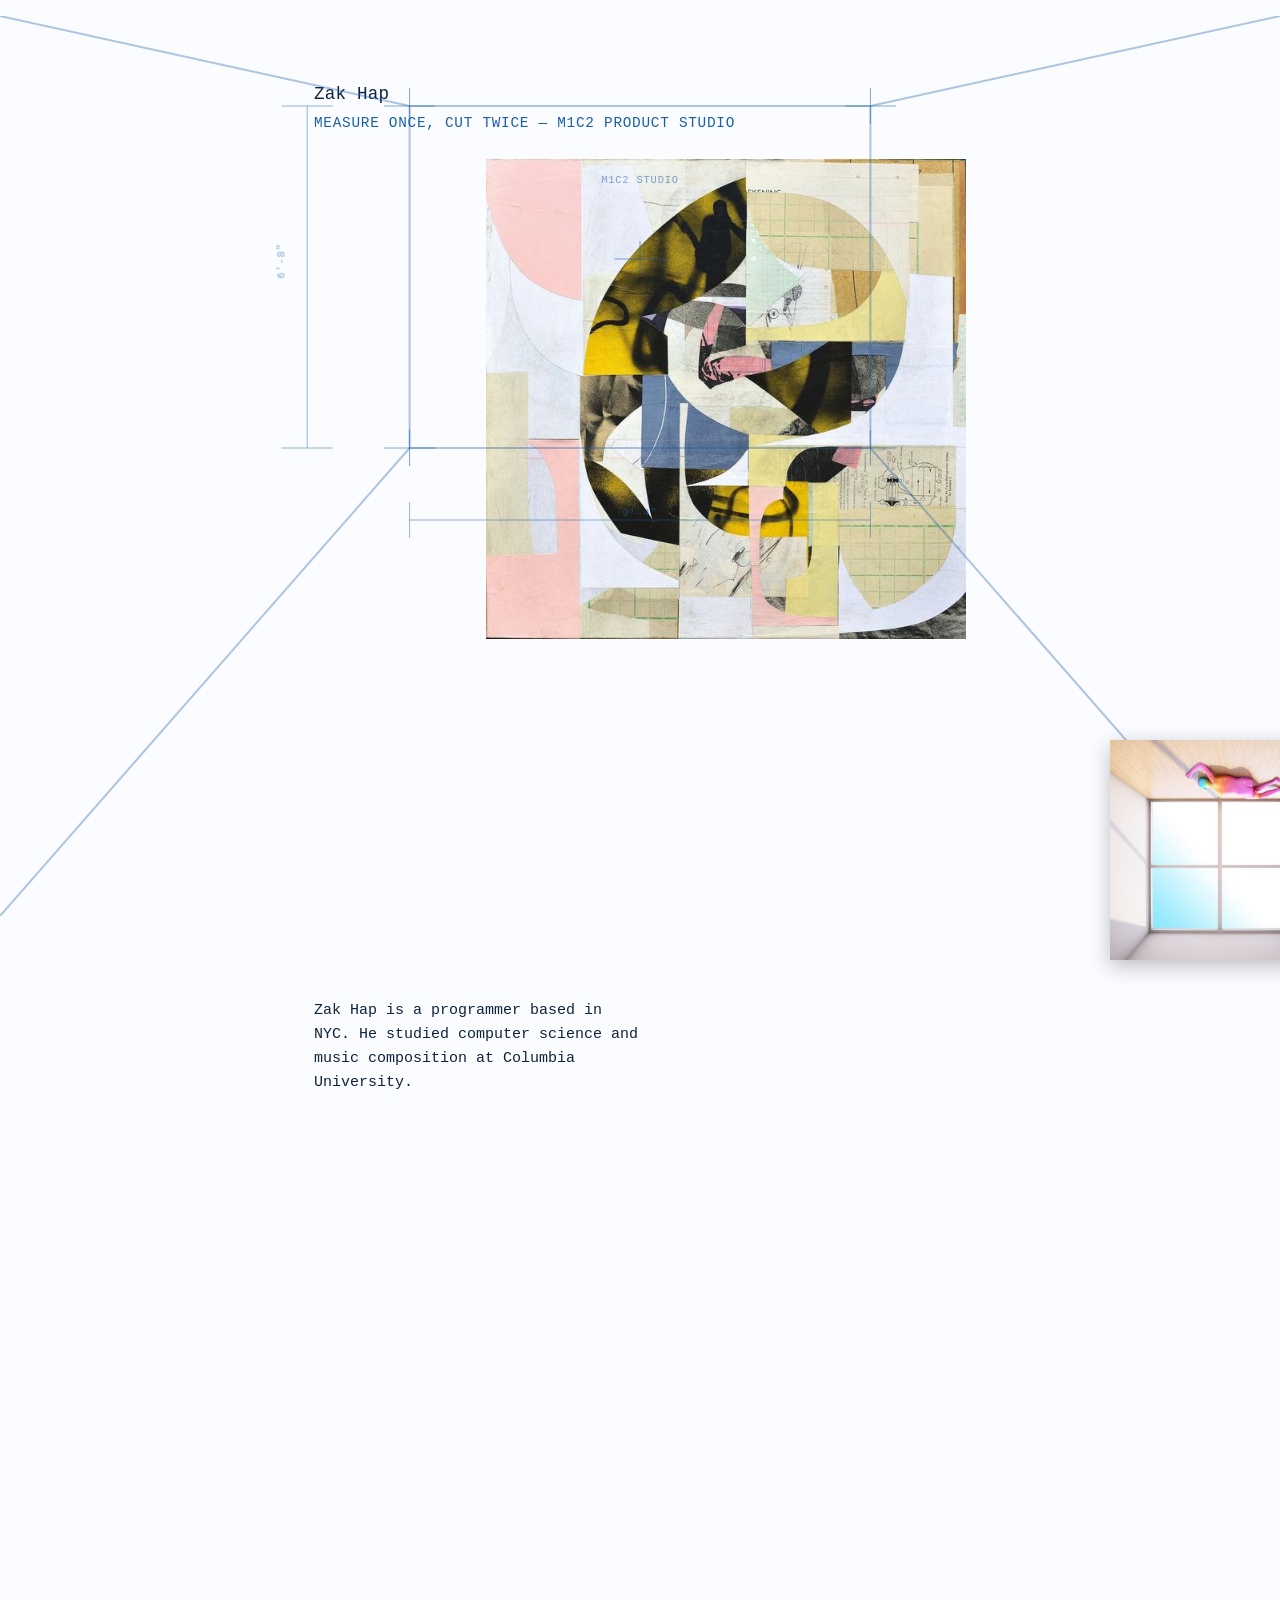
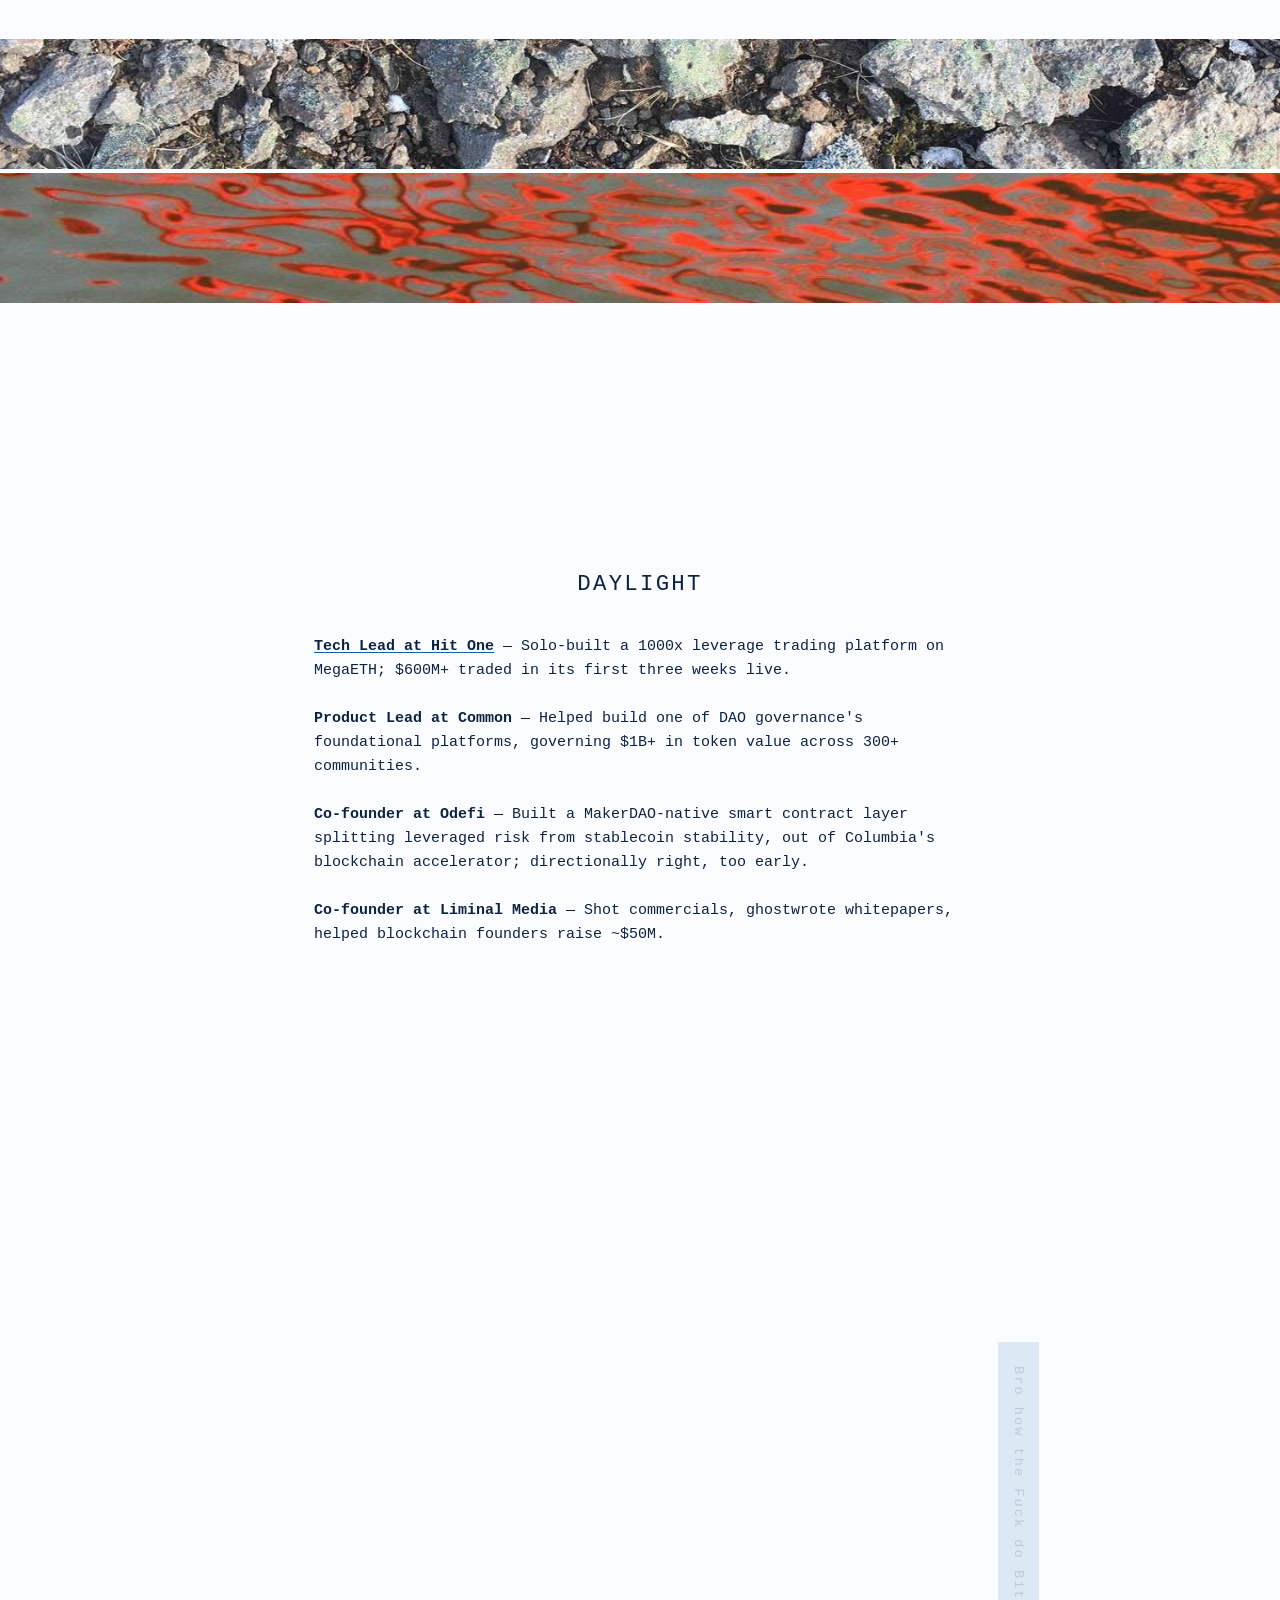
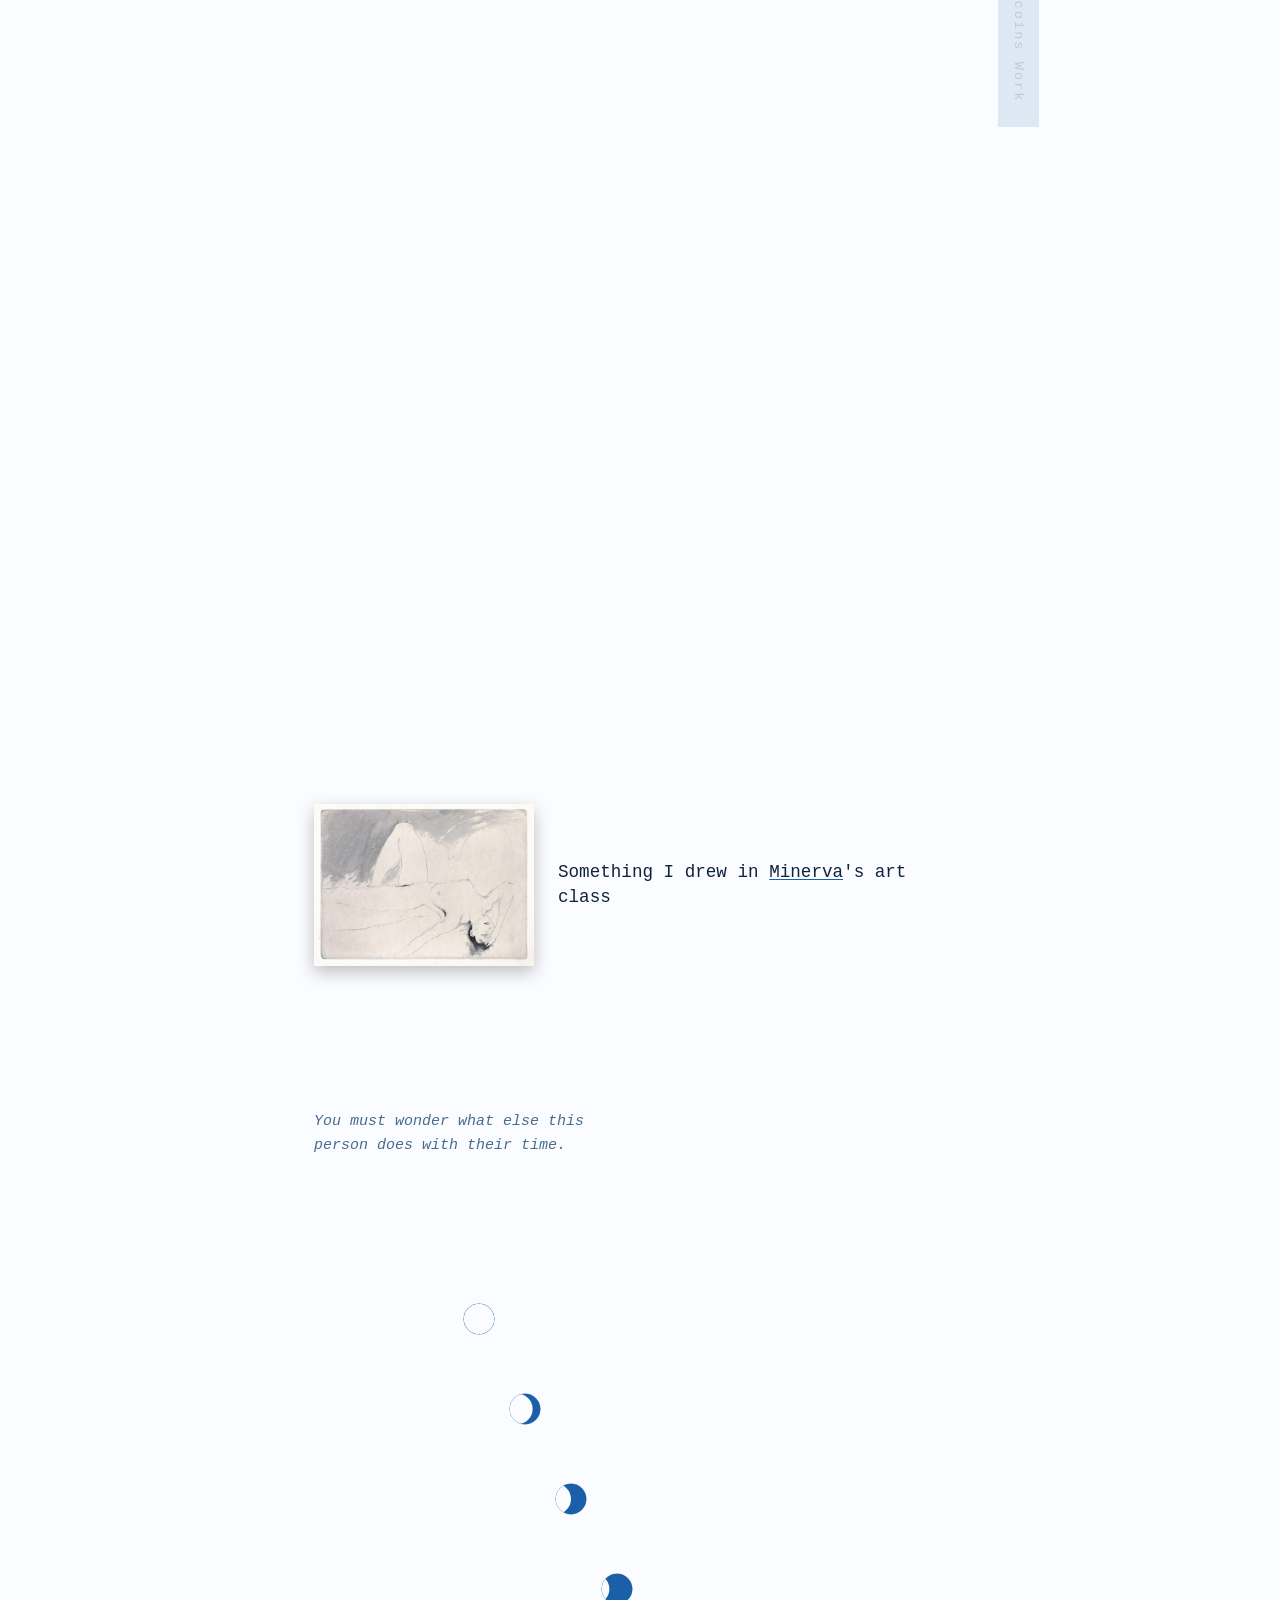
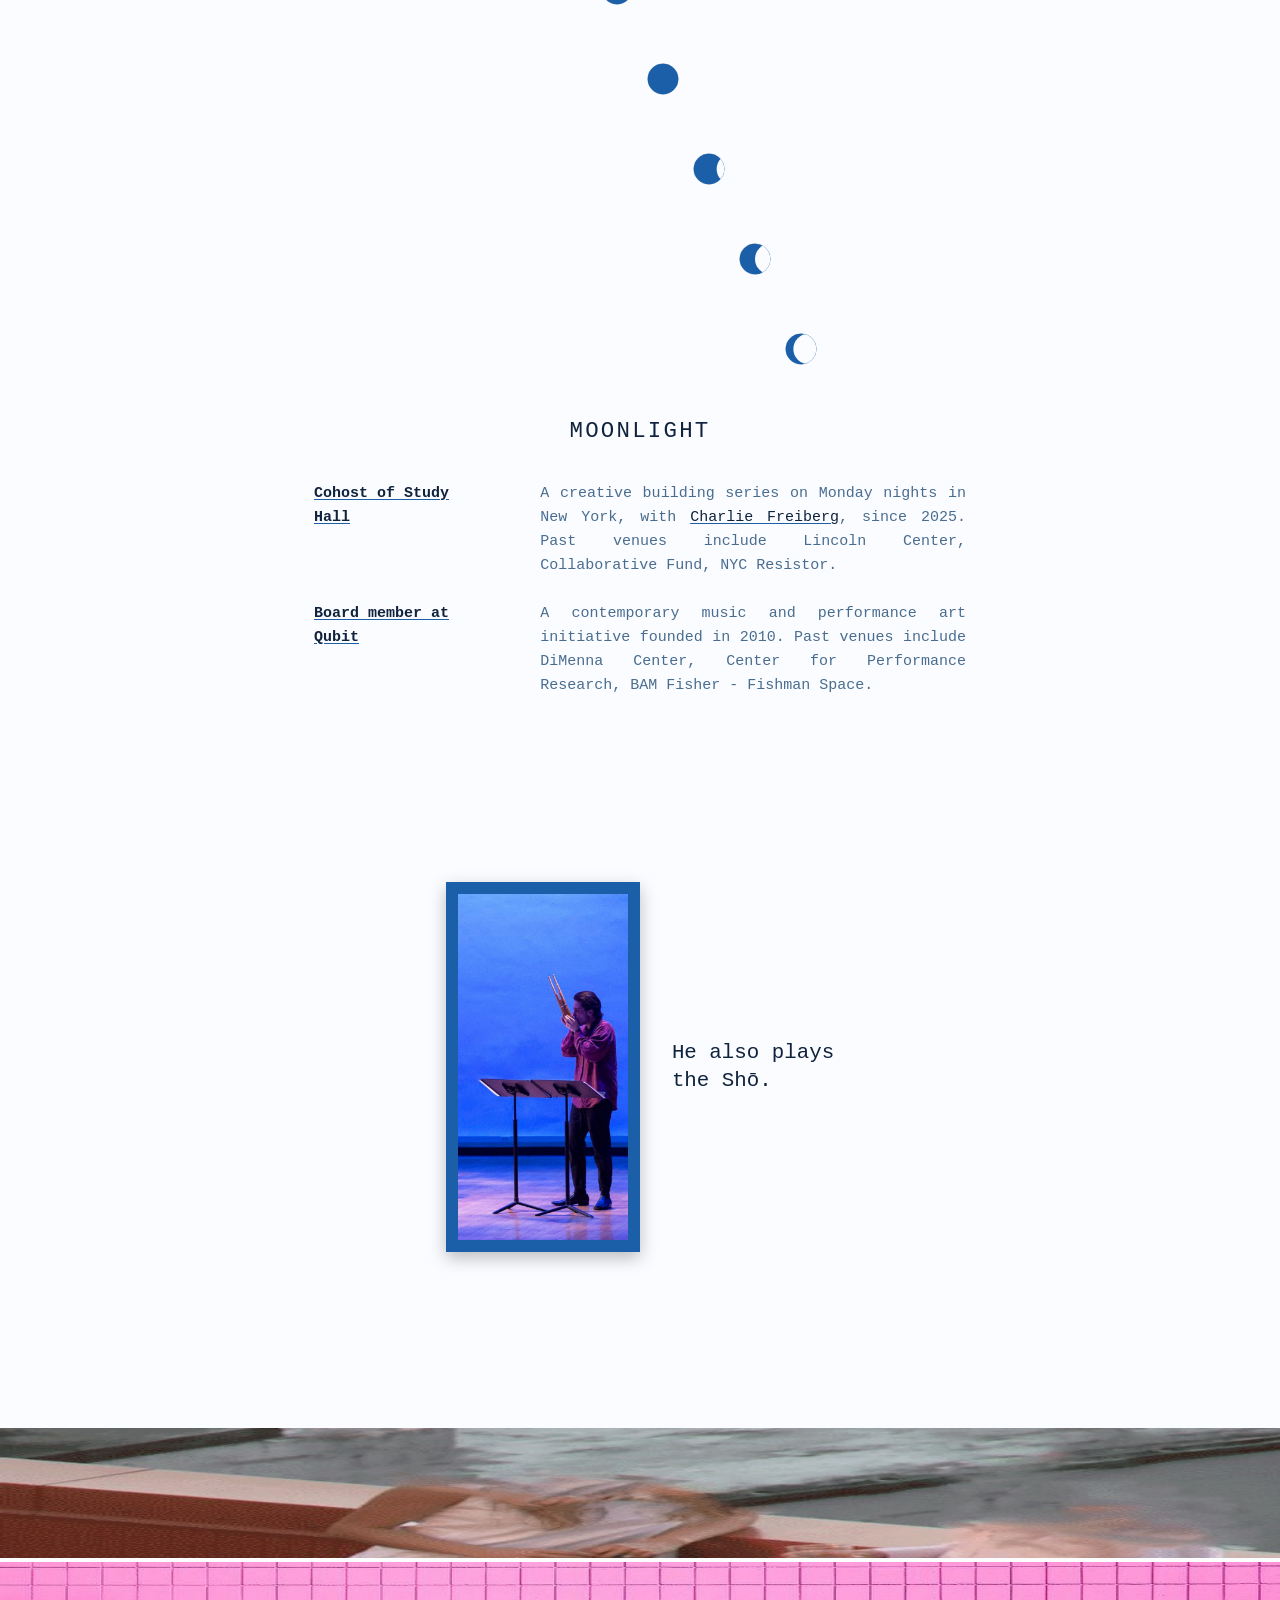
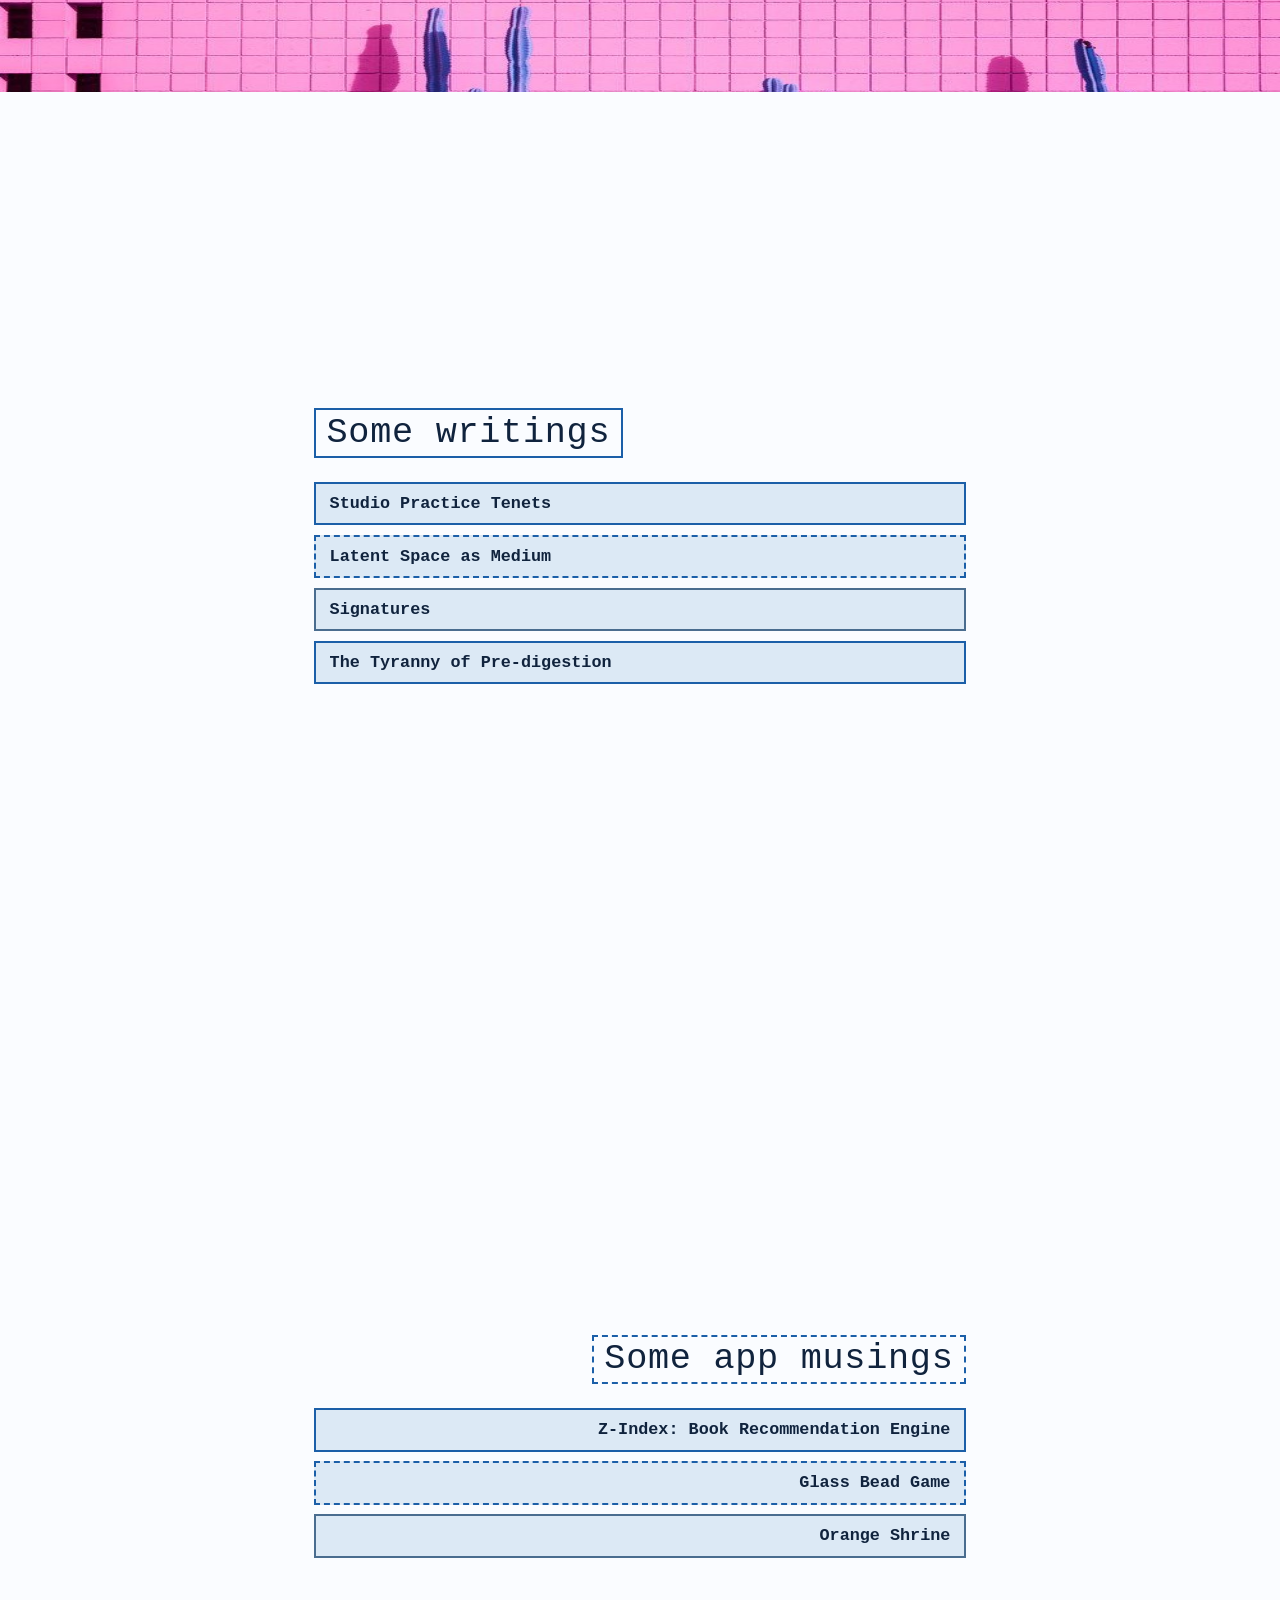
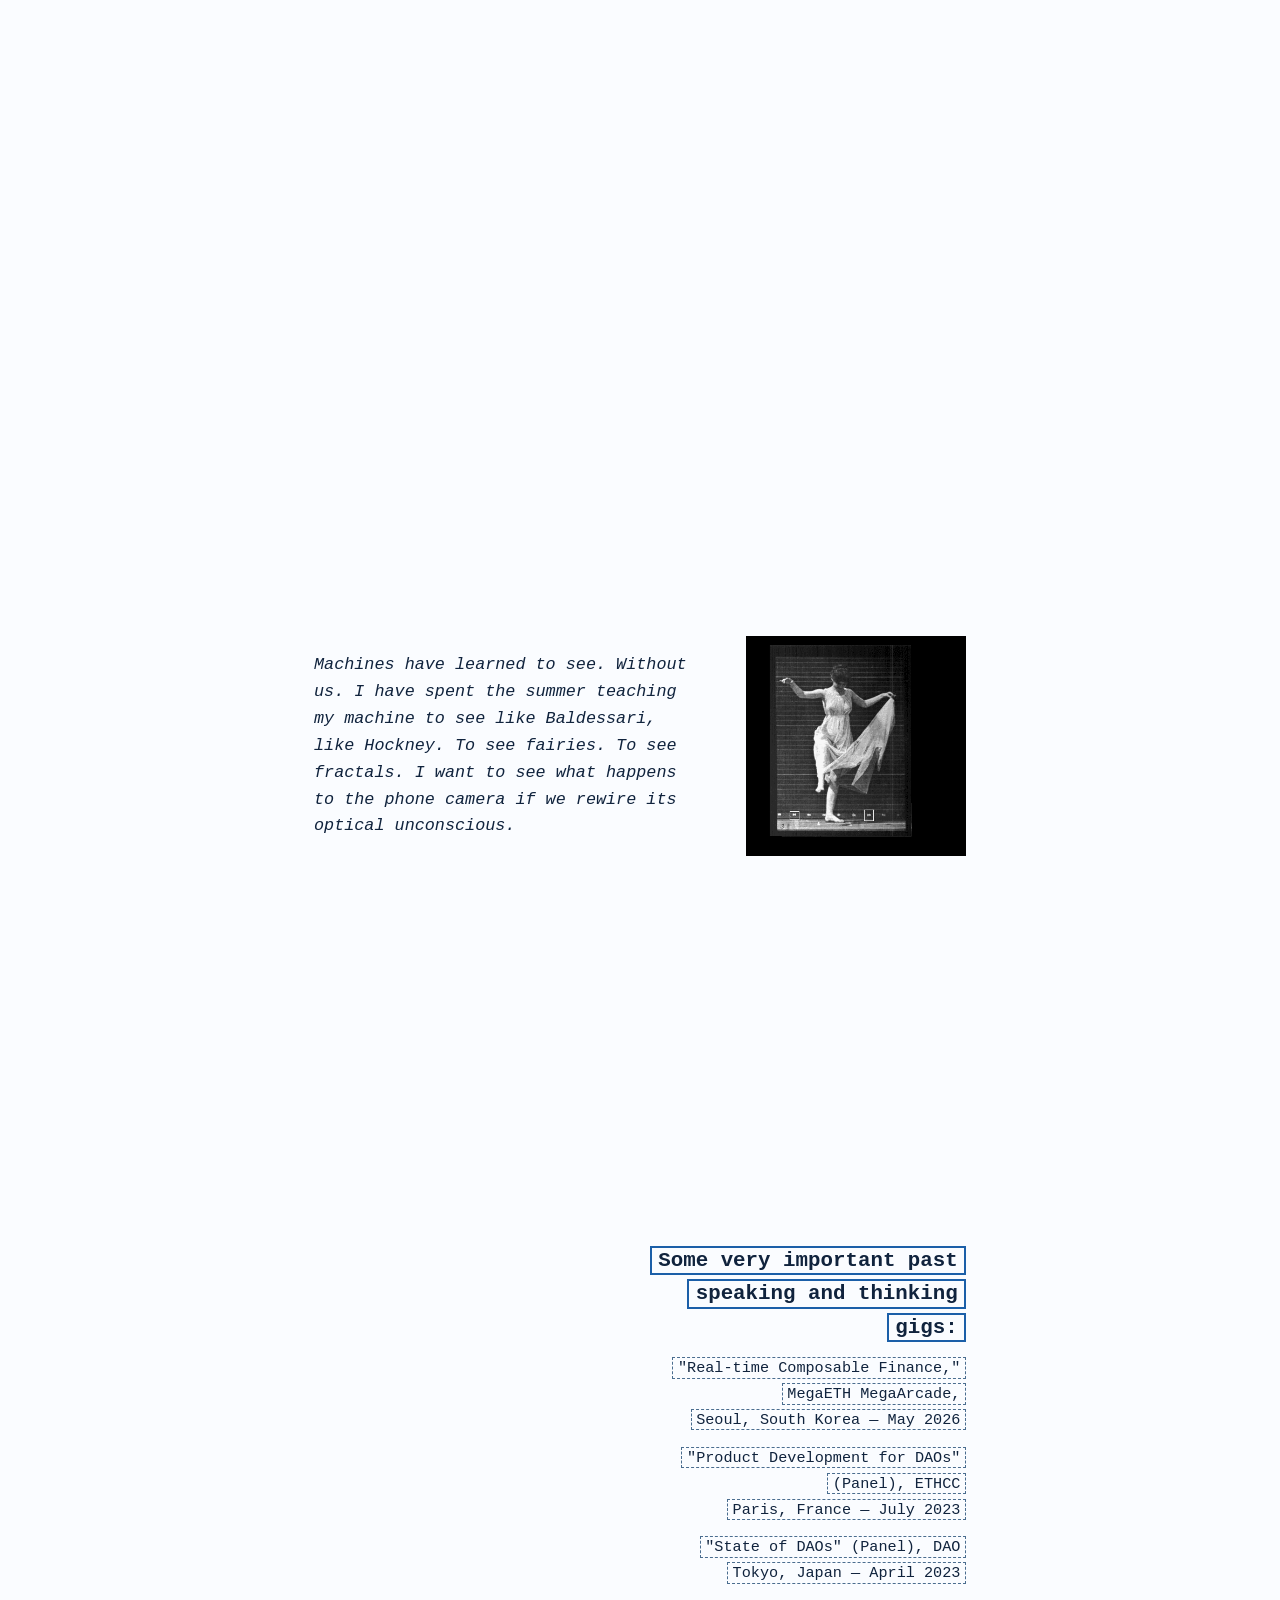
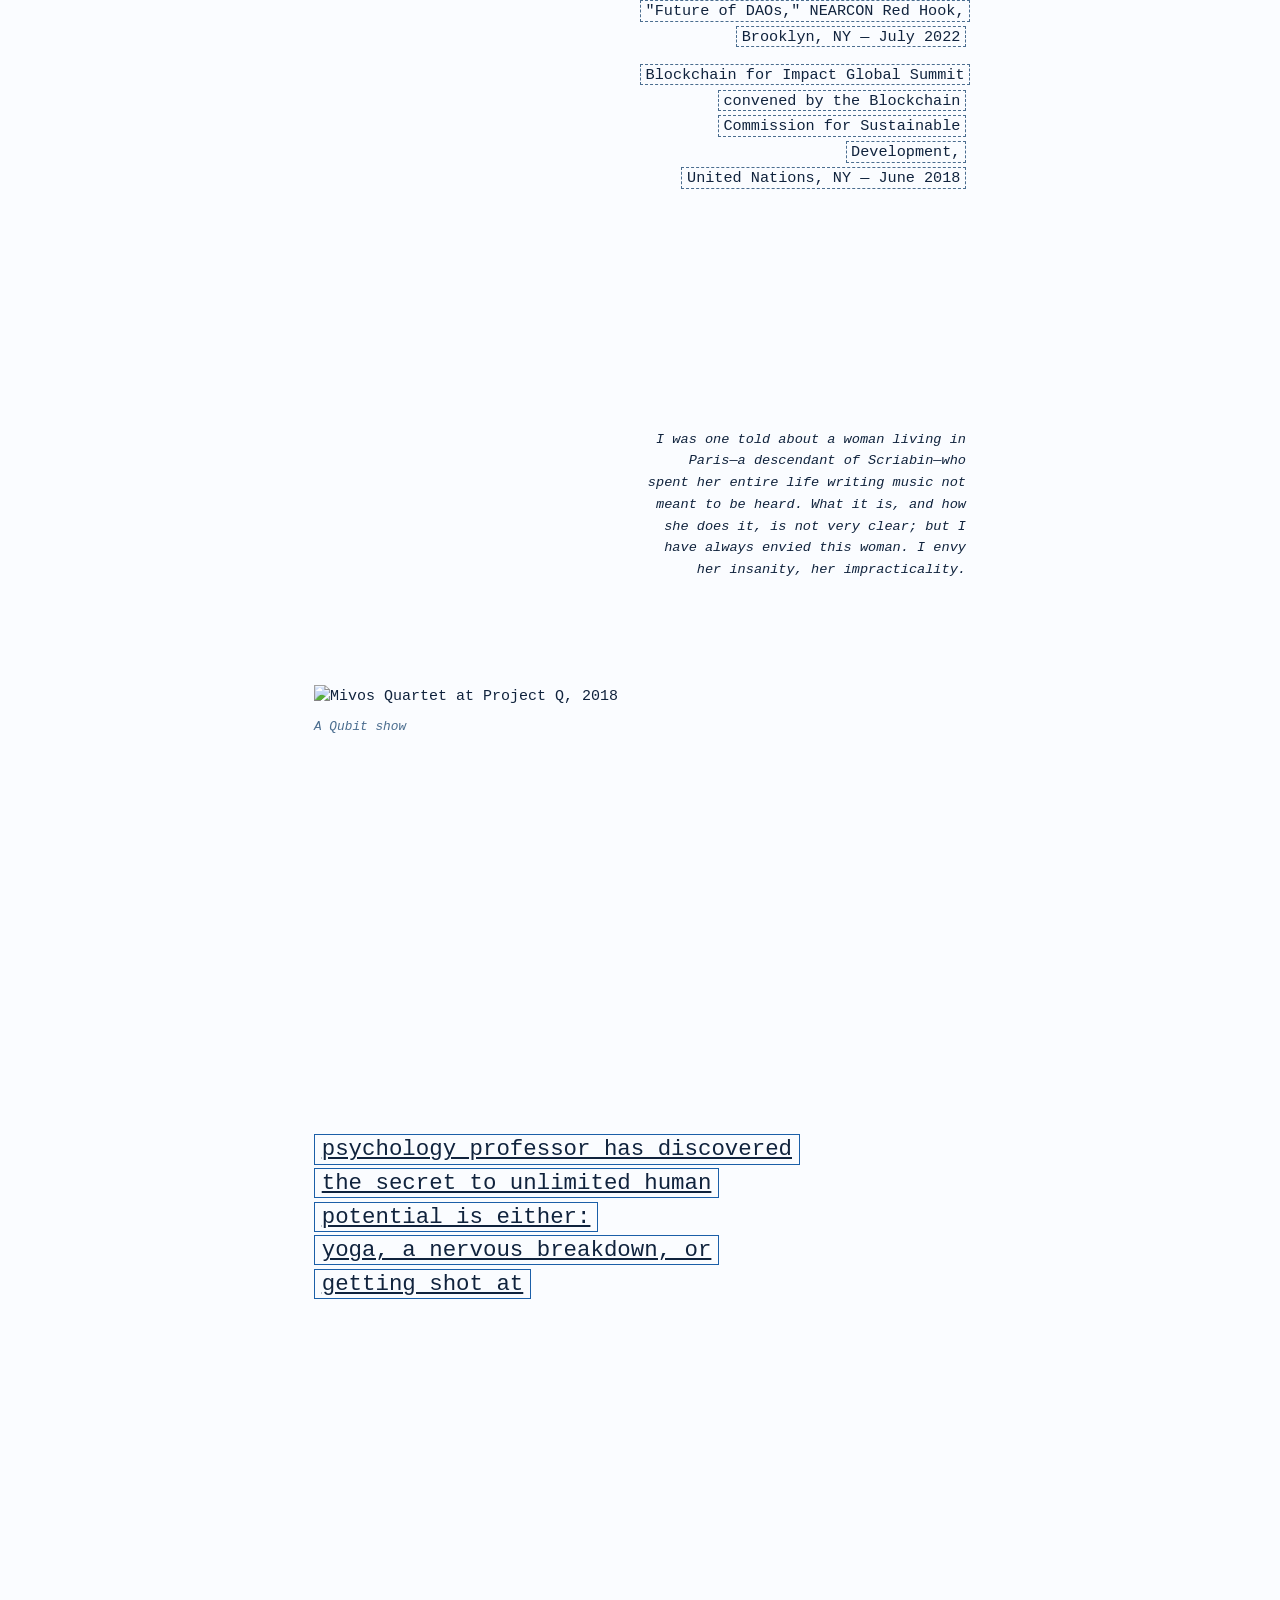
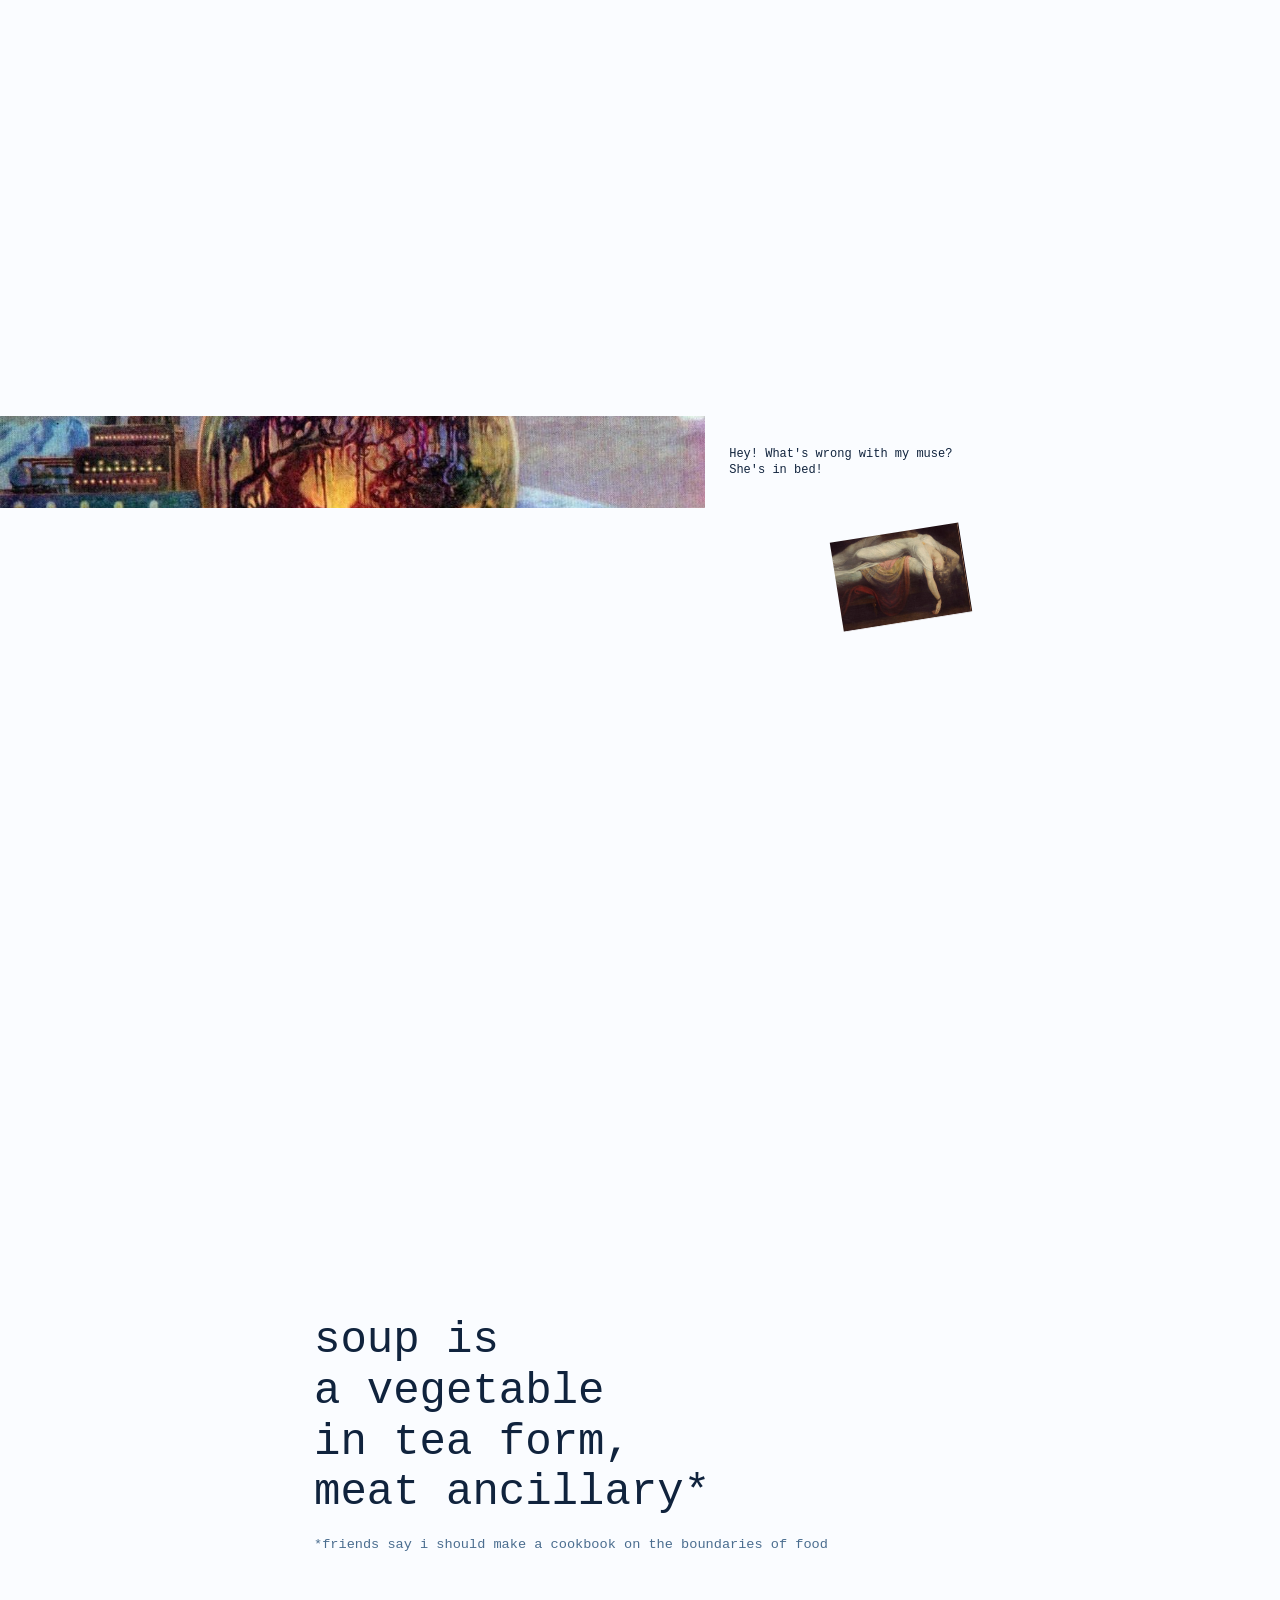
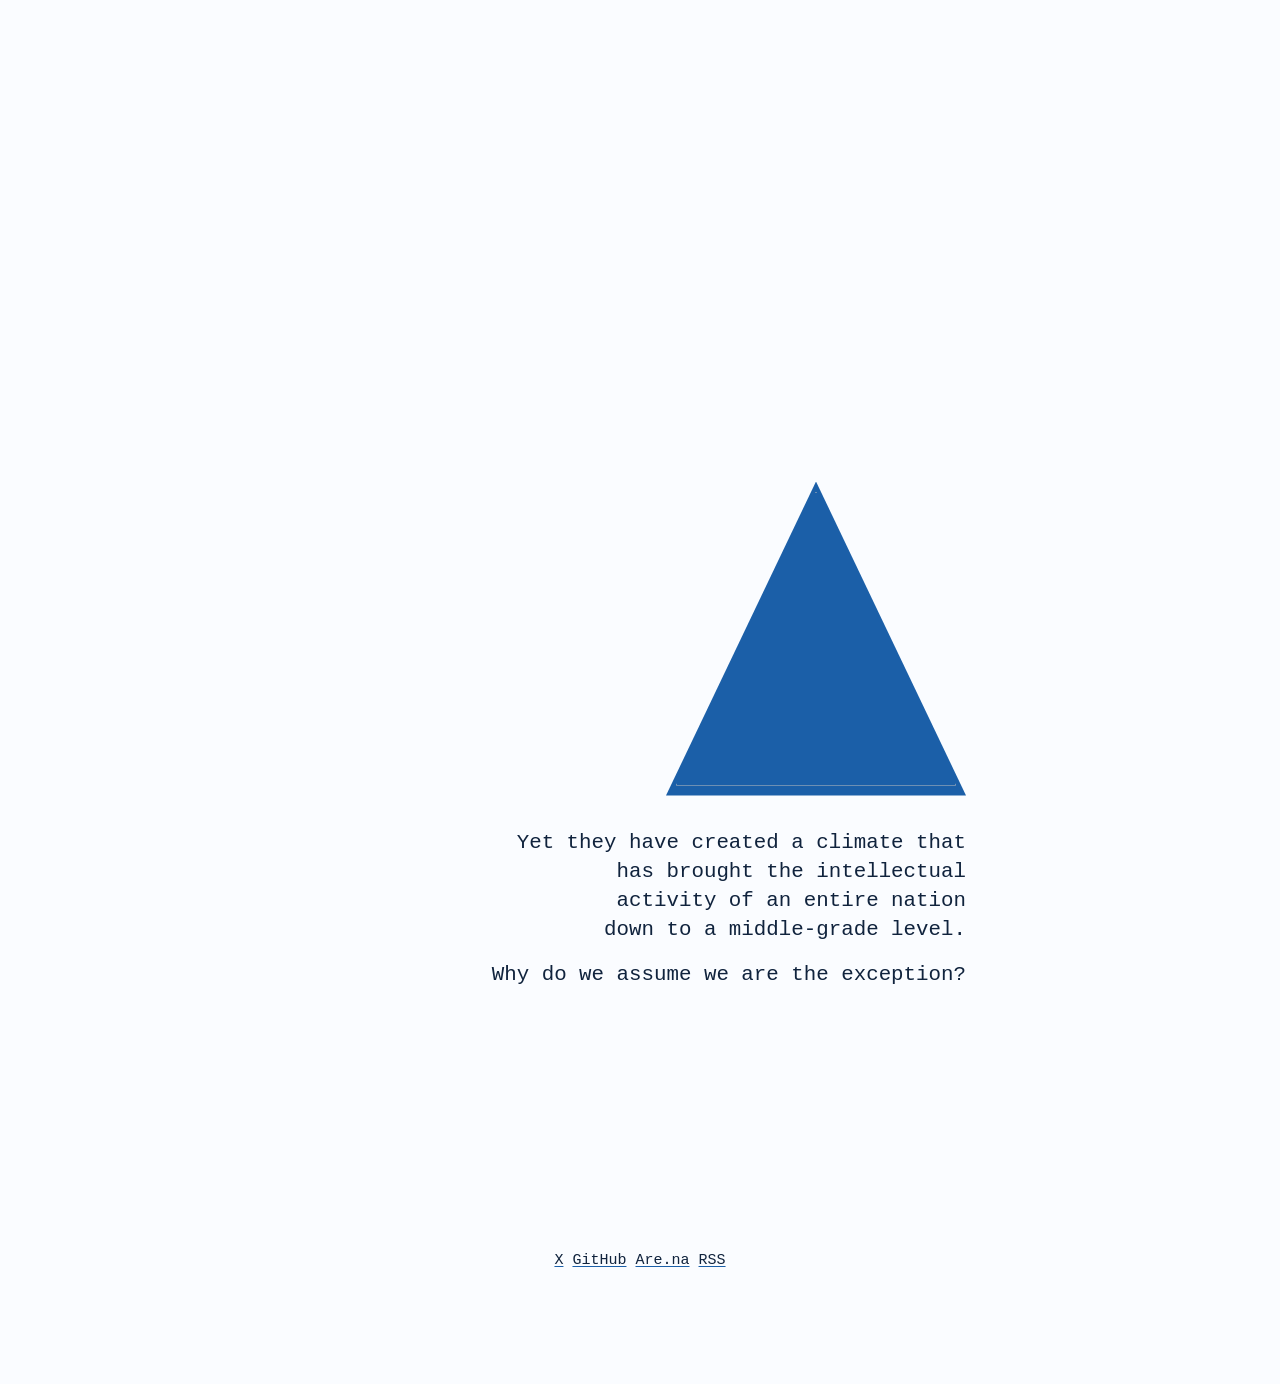
==== commit 22dcebb8: "Drop Orpheus line, condense Daylight, move soup asterisk - Remove the "And so he turned..." line but" ====
--- a/index.html
+++ b/index.html
@@ -246,6 +246,14 @@
             margin: 0 0 2.5rem 0;
         }
 
+        .condensed-list p {
+            margin: 0 0 1.5rem 0;
+        }
+
+        .condensed-list p:last-child {
+            margin-bottom: 0;
+        }
+
         .two-col-table .label {
             margin: 0;
             font-weight: 600;
@@ -596,7 +604,7 @@
             max-width: 340px;
             height: auto;
             display: block;
-            margin: 3.5rem 0 0 0;
+            margin: 6.5rem 0 0 0;
         }
 
         .mivos-caption {
@@ -655,7 +663,7 @@
 
             .mivos-image {
                 width: 85%;
-                margin-top: 2.5rem;
+                margin-top: 4.5rem;
             }
 
             .scriabin-media {
@@ -923,18 +931,11 @@
     <section class="section-daylight">
         <h2 class="moonlight-header">Daylight</h2>
 
-        <div class="two-col-table">
-            <p class="label"><a href="https://hit.one" target="_blank">Tech Lead at Hit One</a></p>
-            <p class="desc">October 2025–Present. Solo-built a 1000x leverage trading platform on MegaETH. $600M+ traded in its first three weeks live.</p>
-
-            <p class="label">Product Lead at Common</p>
-            <p class="desc">Five years. Helped build one of DAO governance's foundational platforms. $1B+ in token value governed across 300+ communities, including dYdX and NEAR.</p>
-
-            <p class="label">Co-founder at Odefi</p>
-            <p class="desc">One year. Built a MakerDAO-native smart contract layer splitting leveraged risk from stablecoin stability, out of Columbia's blockchain accelerator. Directionally right; too early.</p>
-
-            <p class="label">Co-founder at Liminal Media</p>
-            <p class="desc">One year. Shot commercials, ghostwrote whitepapers. Helped blockchain founders raise ~$50M by making their protocols make sense to investors.</p>
+        <div class="condensed-list">
+            <p><strong><a href="https://hit.one" target="_blank">Tech Lead at Hit One</a></strong> — Solo-built a 1000x leverage trading platform on MegaETH; $600M+ traded in its first three weeks live.</p>
+            <p><strong>Product Lead at Common</strong> — Helped build one of DAO governance's foundational platforms, governing $1B+ in token value across 300+ communities.</p>
+            <p><strong>Co-founder at Odefi</strong> — Built a MakerDAO-native smart contract layer splitting leveraged risk from stablecoin stability, out of Columbia's blockchain accelerator; directionally right, too early.</p>
+            <p><strong>Co-founder at Liminal Media</strong> — Shot commercials, ghostwrote whitepapers, helped blockchain founders raise ~$50M.</p>
         </div>
     </section>
 
@@ -1028,7 +1029,7 @@
             <p class="gig-item"><span class="hl">Blockchain for Impact Global Summit convened by the Blockchain Commission for Sustainable Development,<br>United Nations, NY — June 2018</span></p>
         </div>
 
-        <p class="literary-line">And so he turned, eager to see her, forgetting his promise</p>
+        <div class="spacer" style="height: 5.5rem;"></div>
 
         <div class="scriabin-media">
             <img src="https://d2w9rnfcy7mm78.cloudfront.net/7952319/original_5913823c215196ee9e5e5d98e5ff7842.gif?1594334114" alt="">
@@ -1055,8 +1056,8 @@
     </section>
 
     <section class="section-statement">
-        <p class="big-statement">soup is<br>a vegetable*<br>in tea form,<br>meat ancillary</p>
-        <p class="big-statement-footnote">*im working on a cookbook on the boundaries of food</p>
+        <p class="big-statement">soup is<br>a vegetable<br>in tea form,<br>meat ancillary*</p>
+        <p class="big-statement-footnote">*friends say i should make a cookbook on the boundaries of food</p>
     </section>
 
     <section class="section-critique">
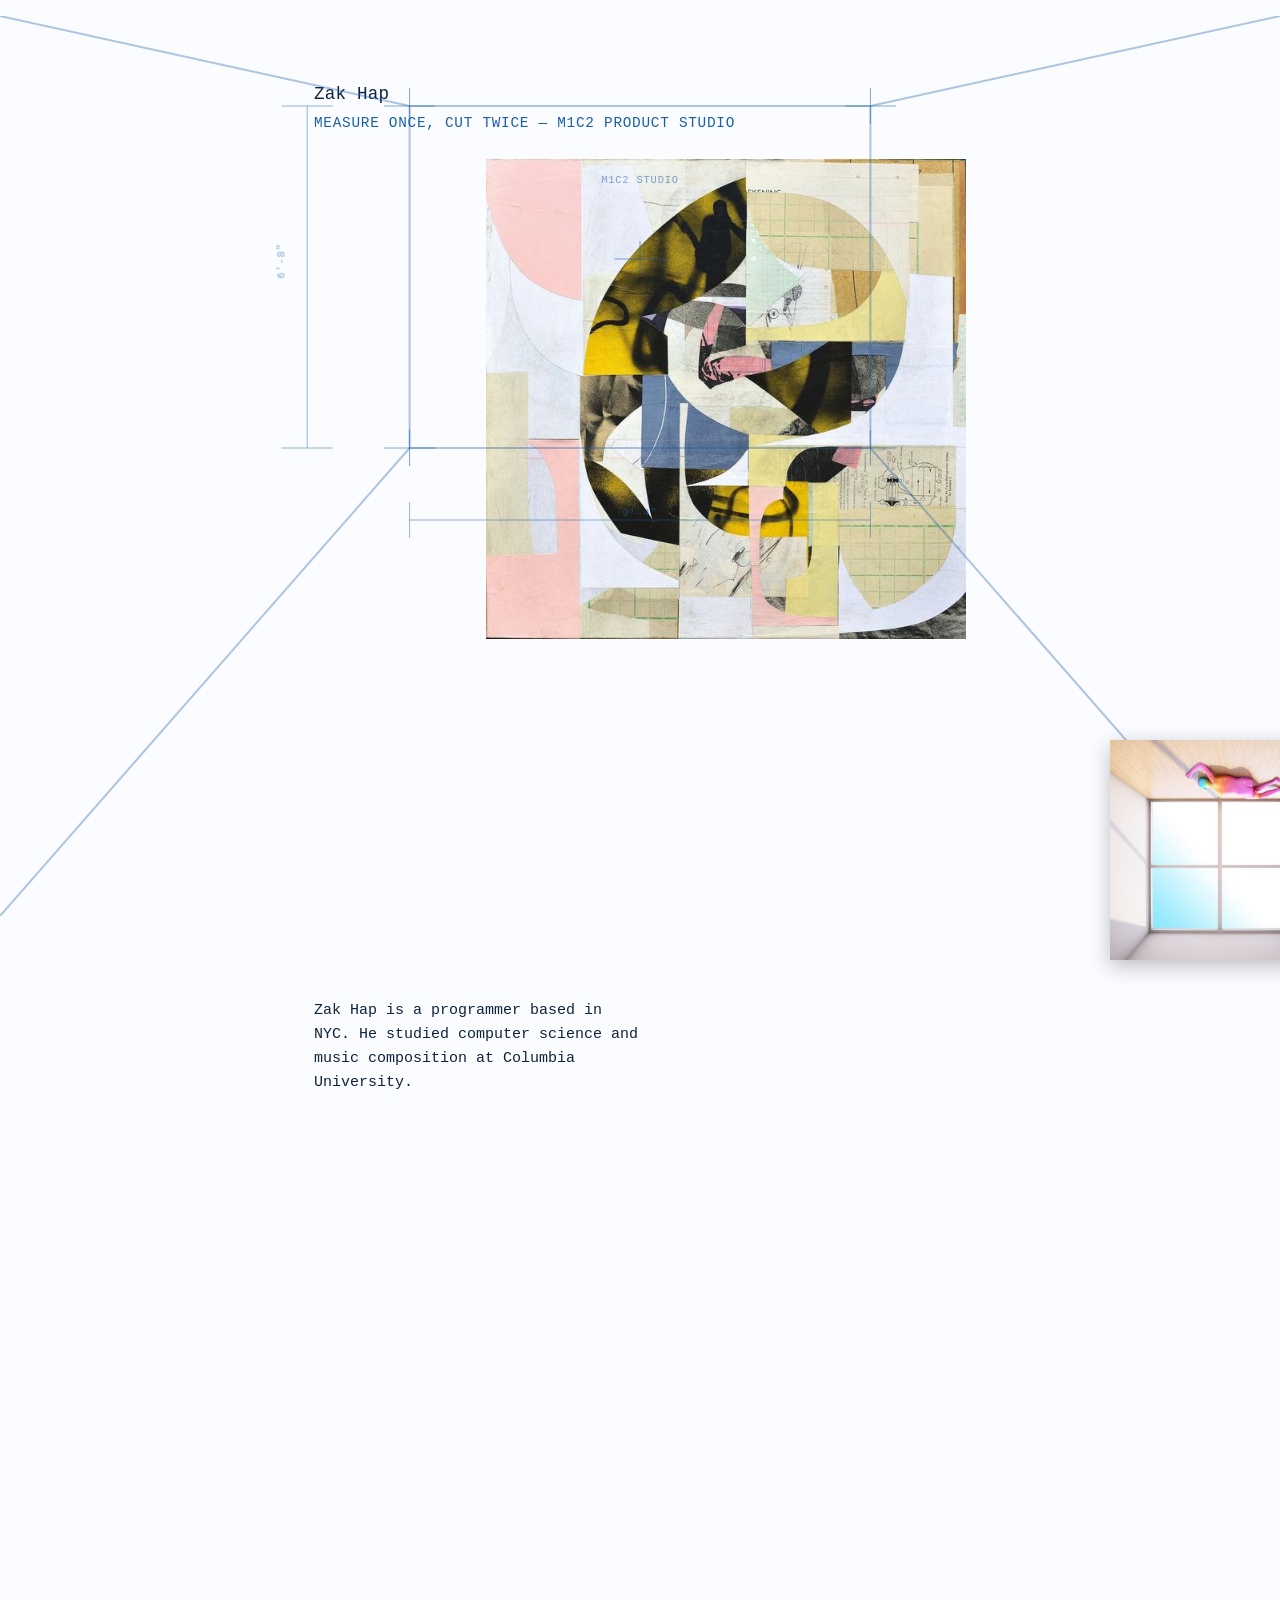
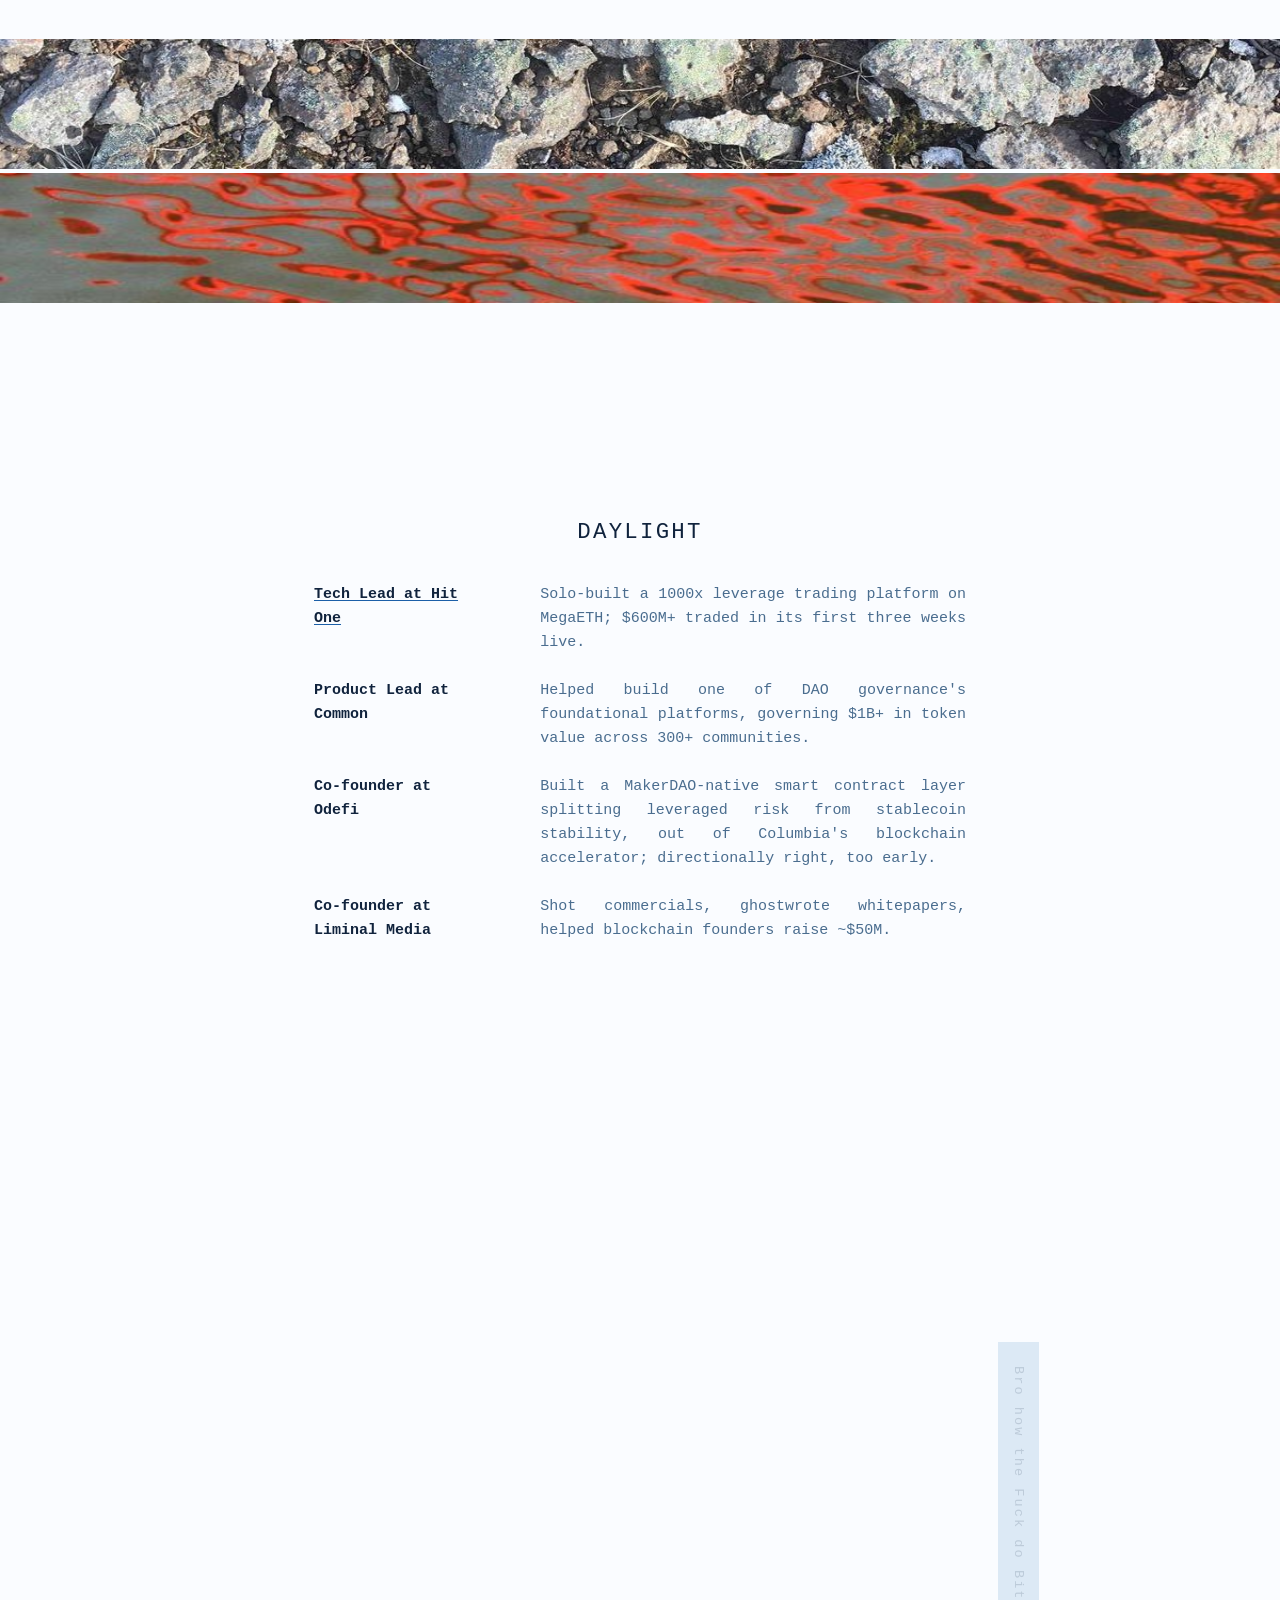
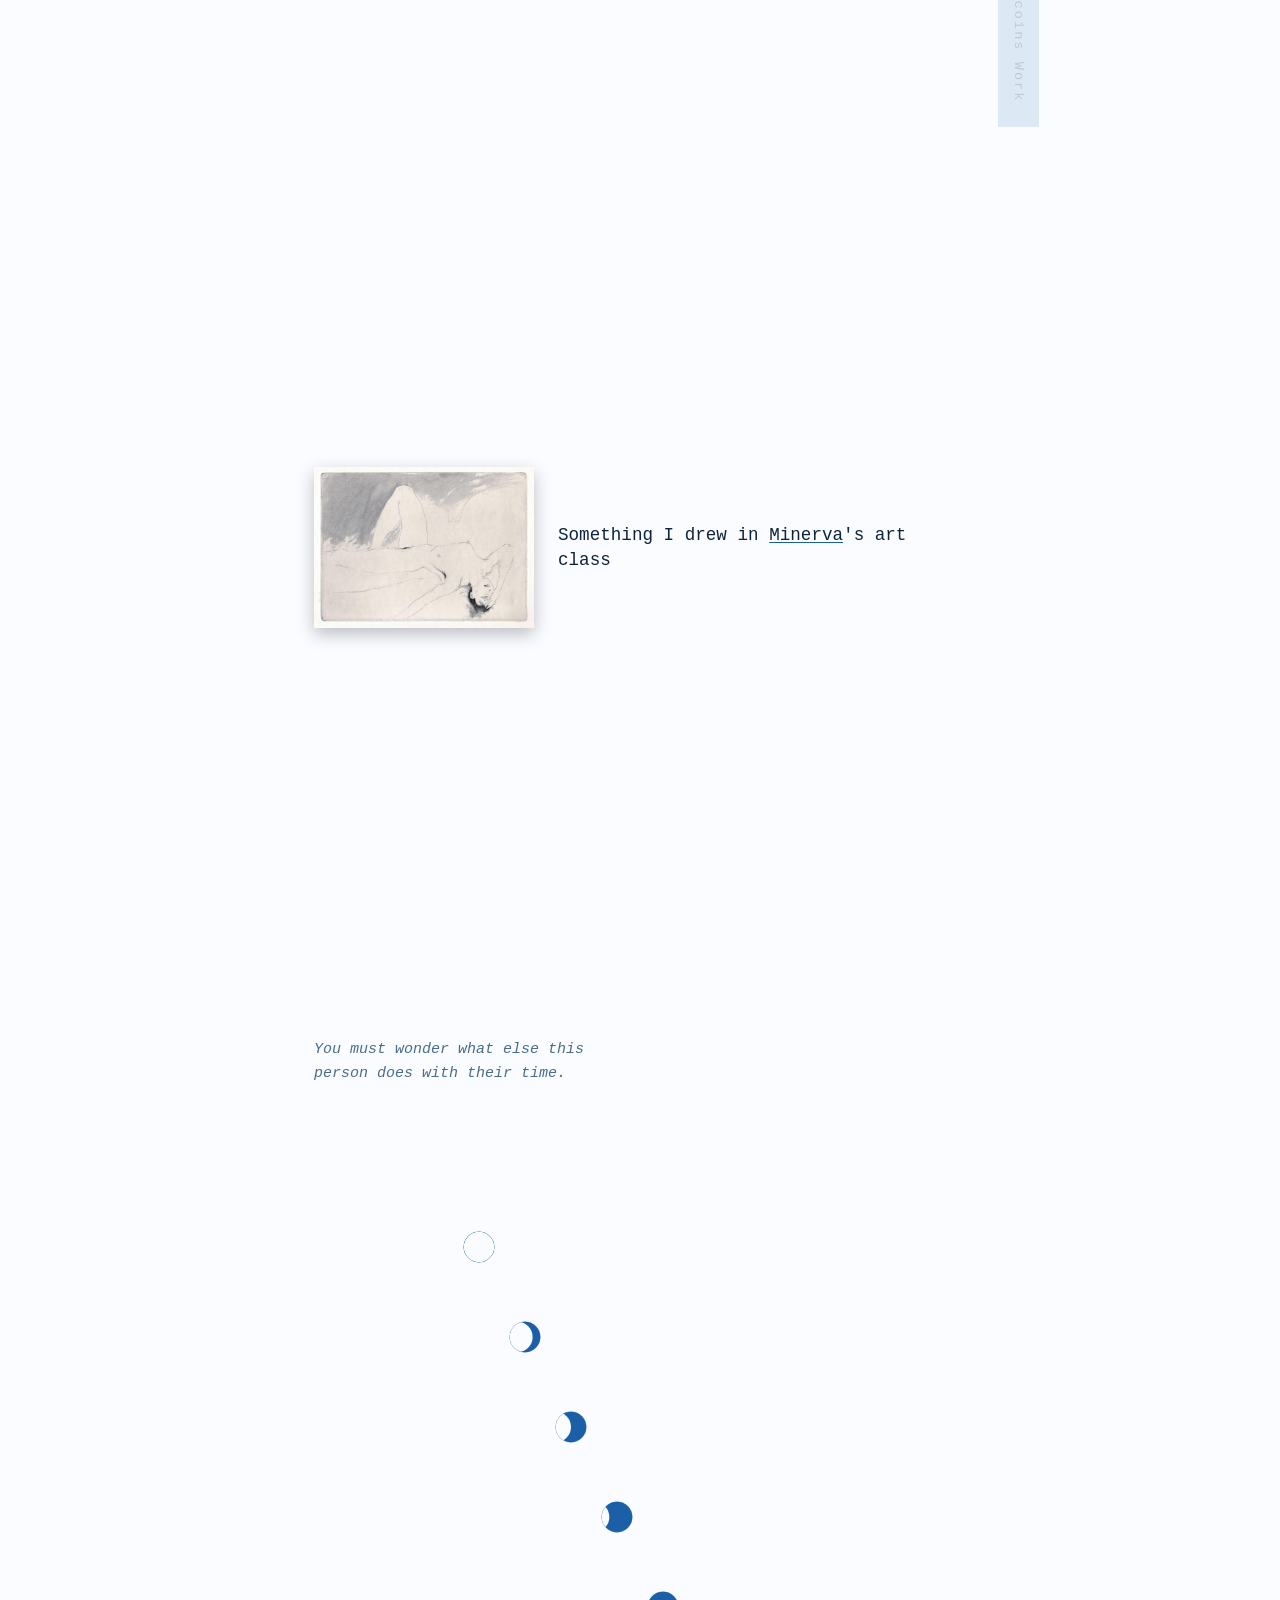
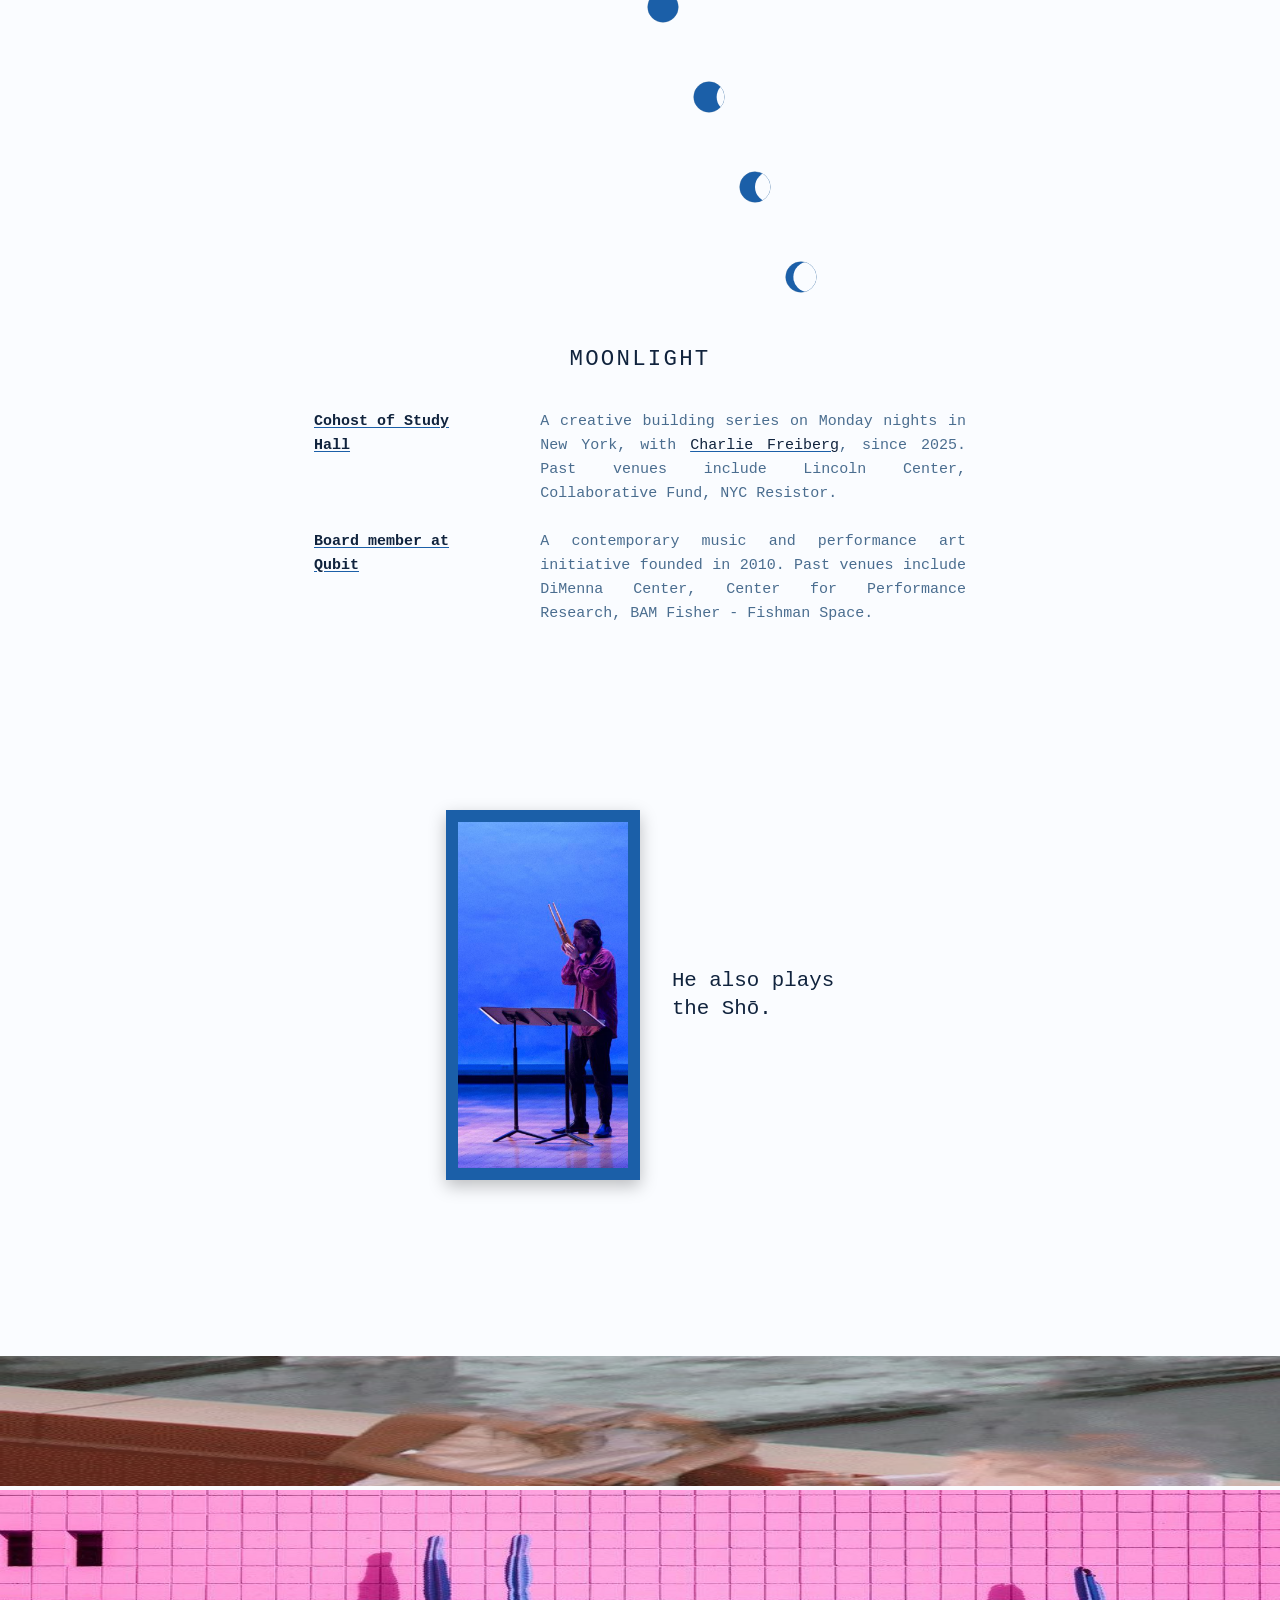
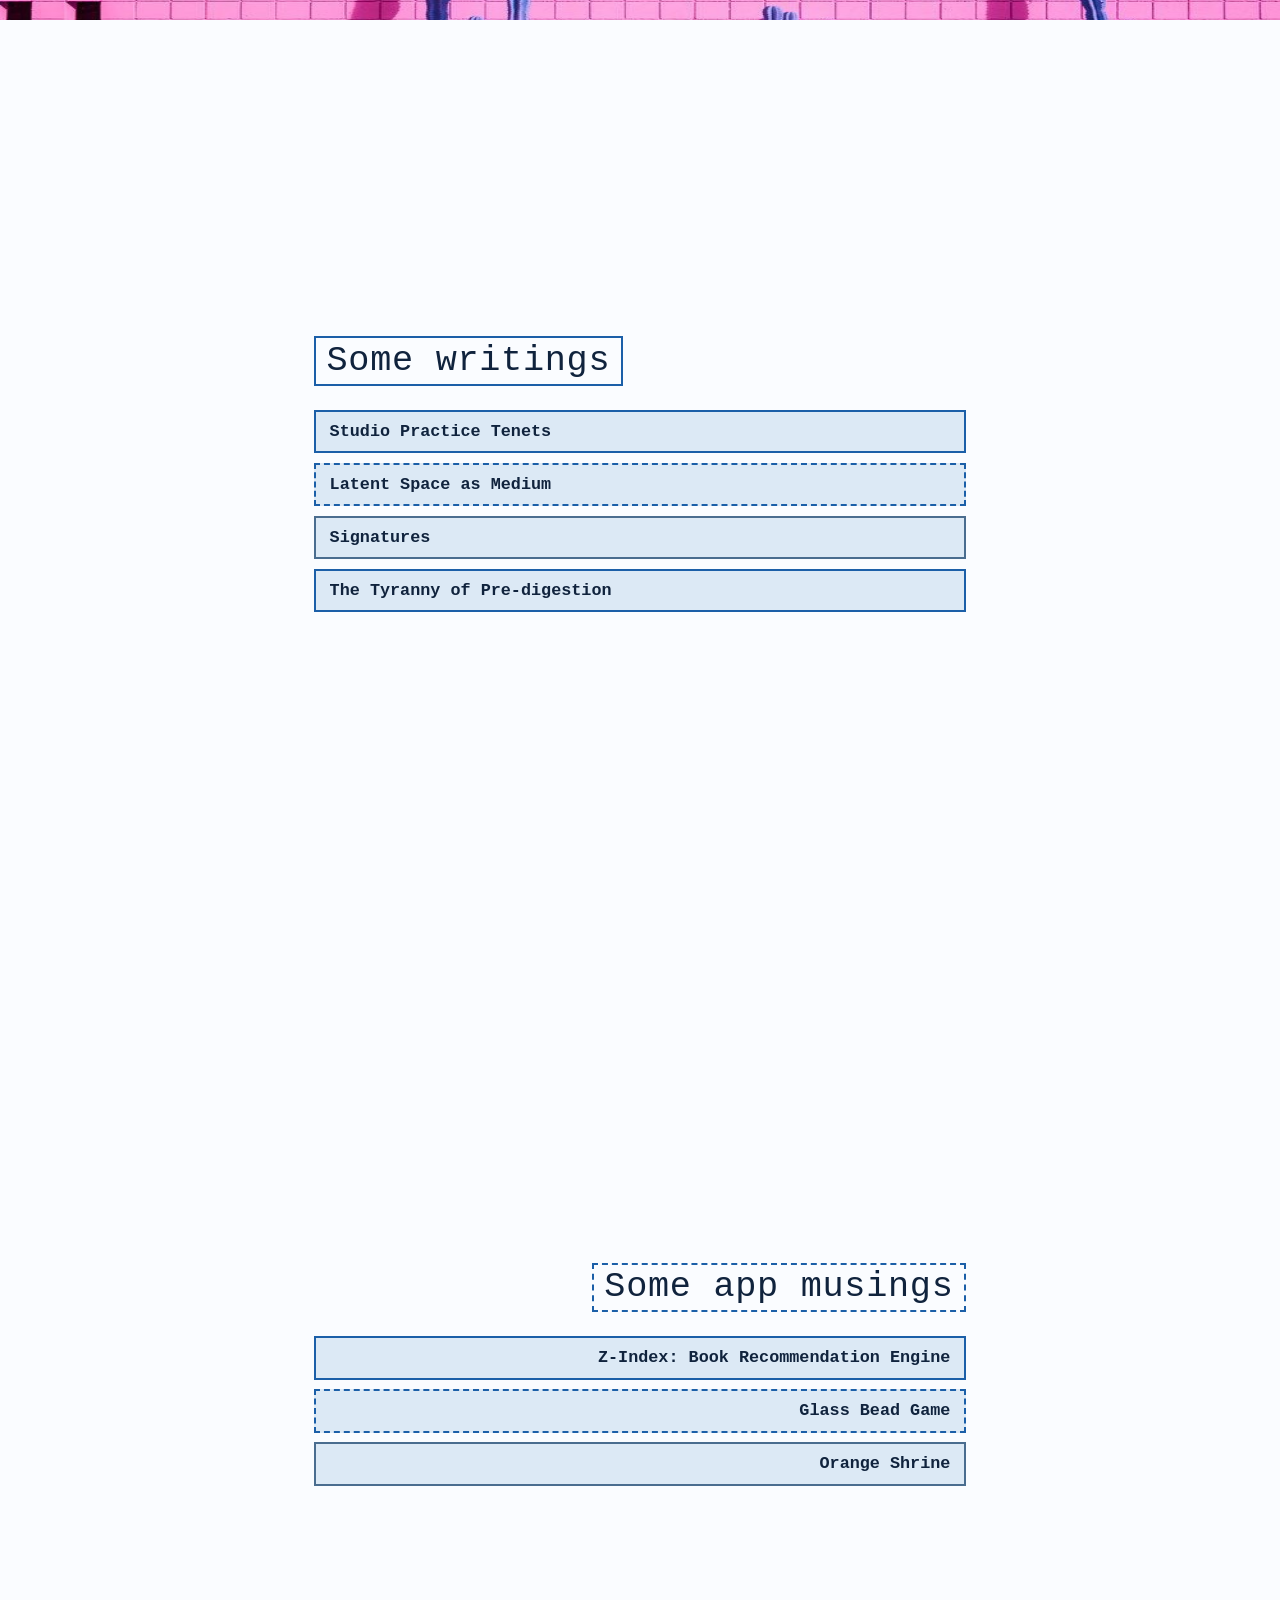
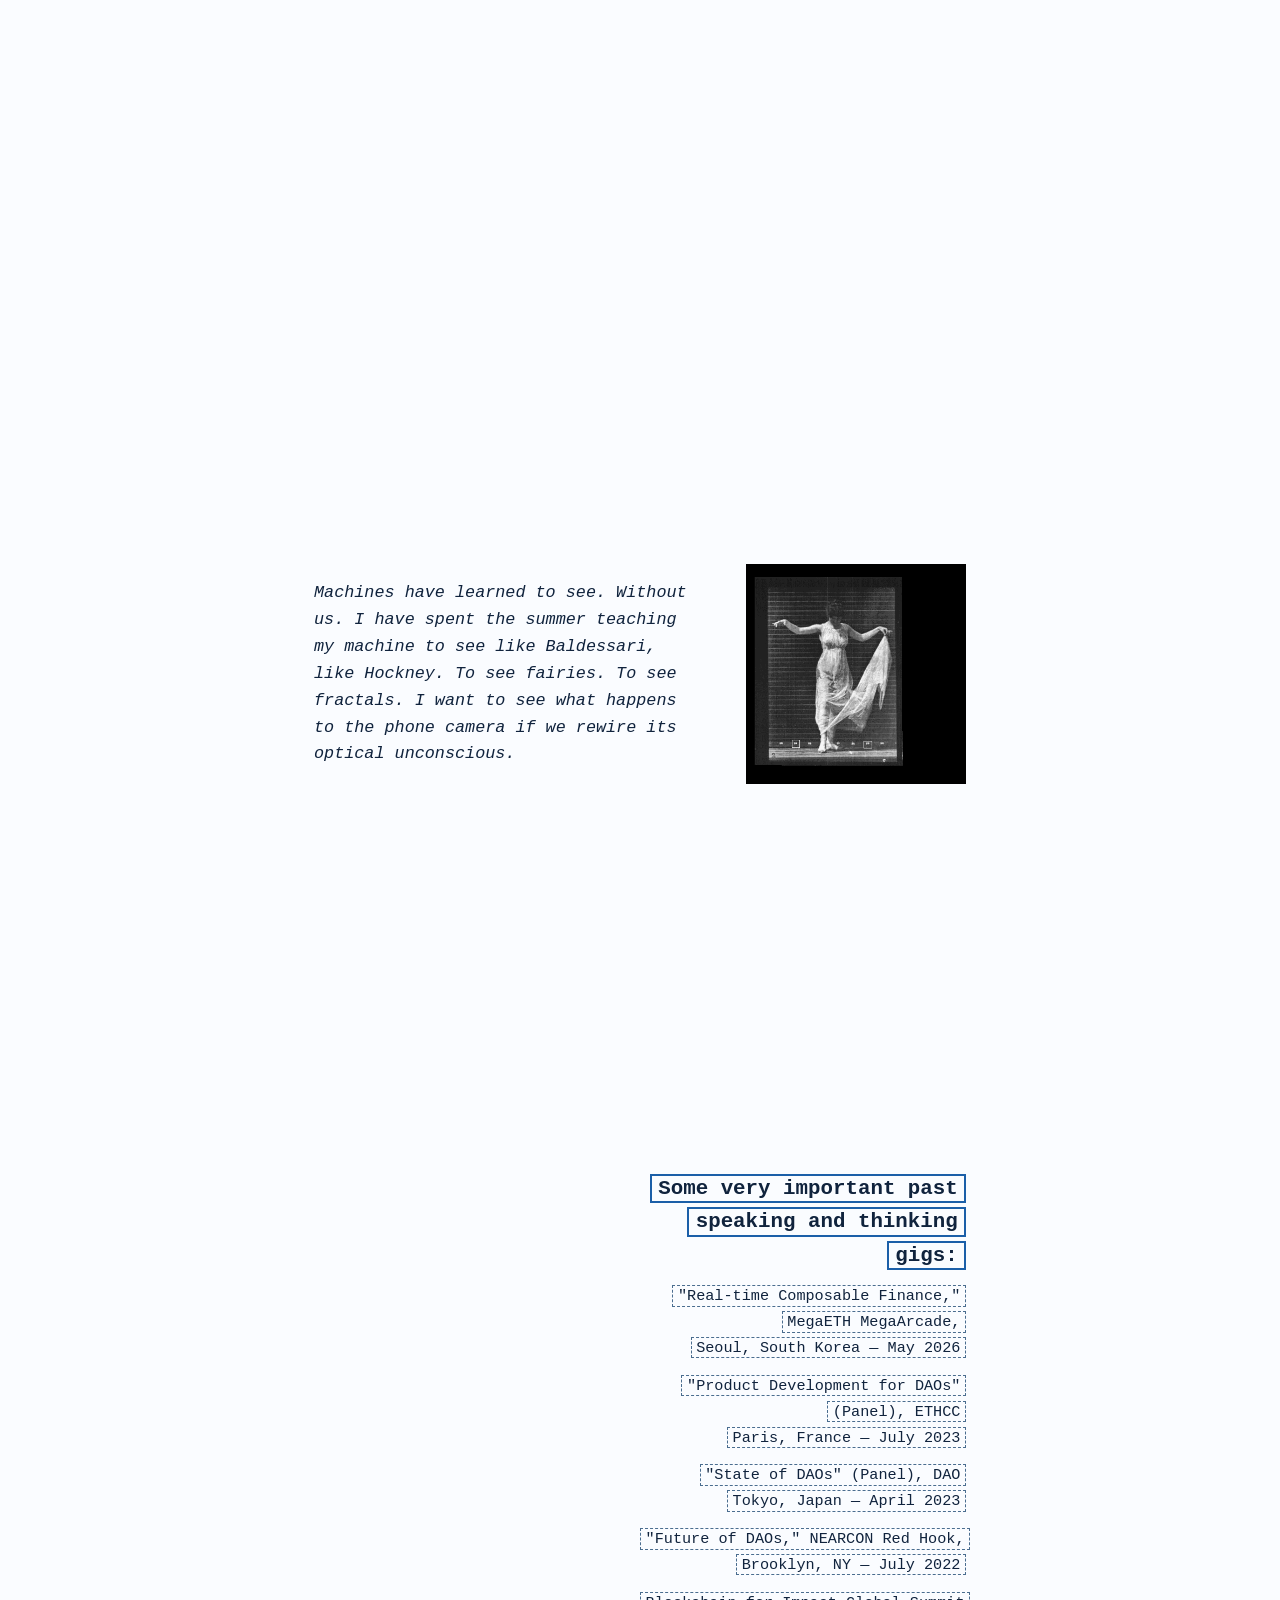
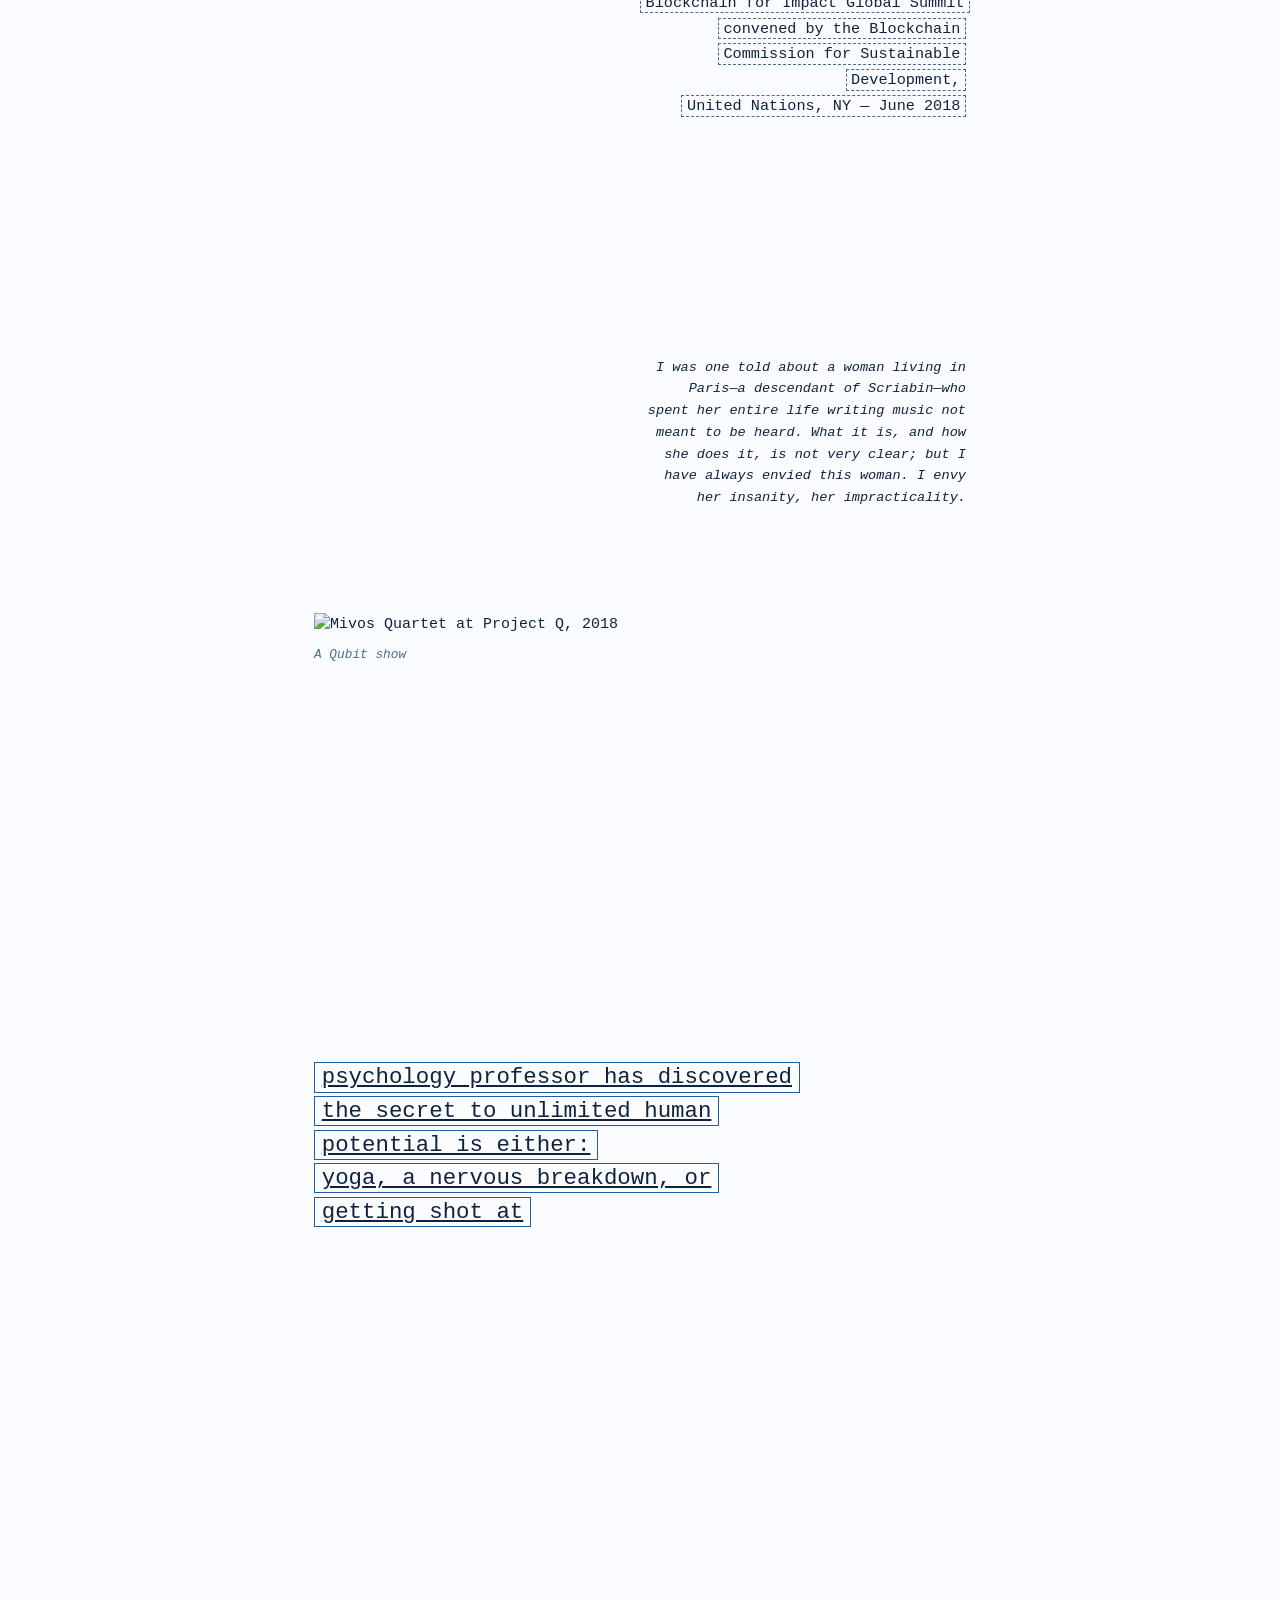
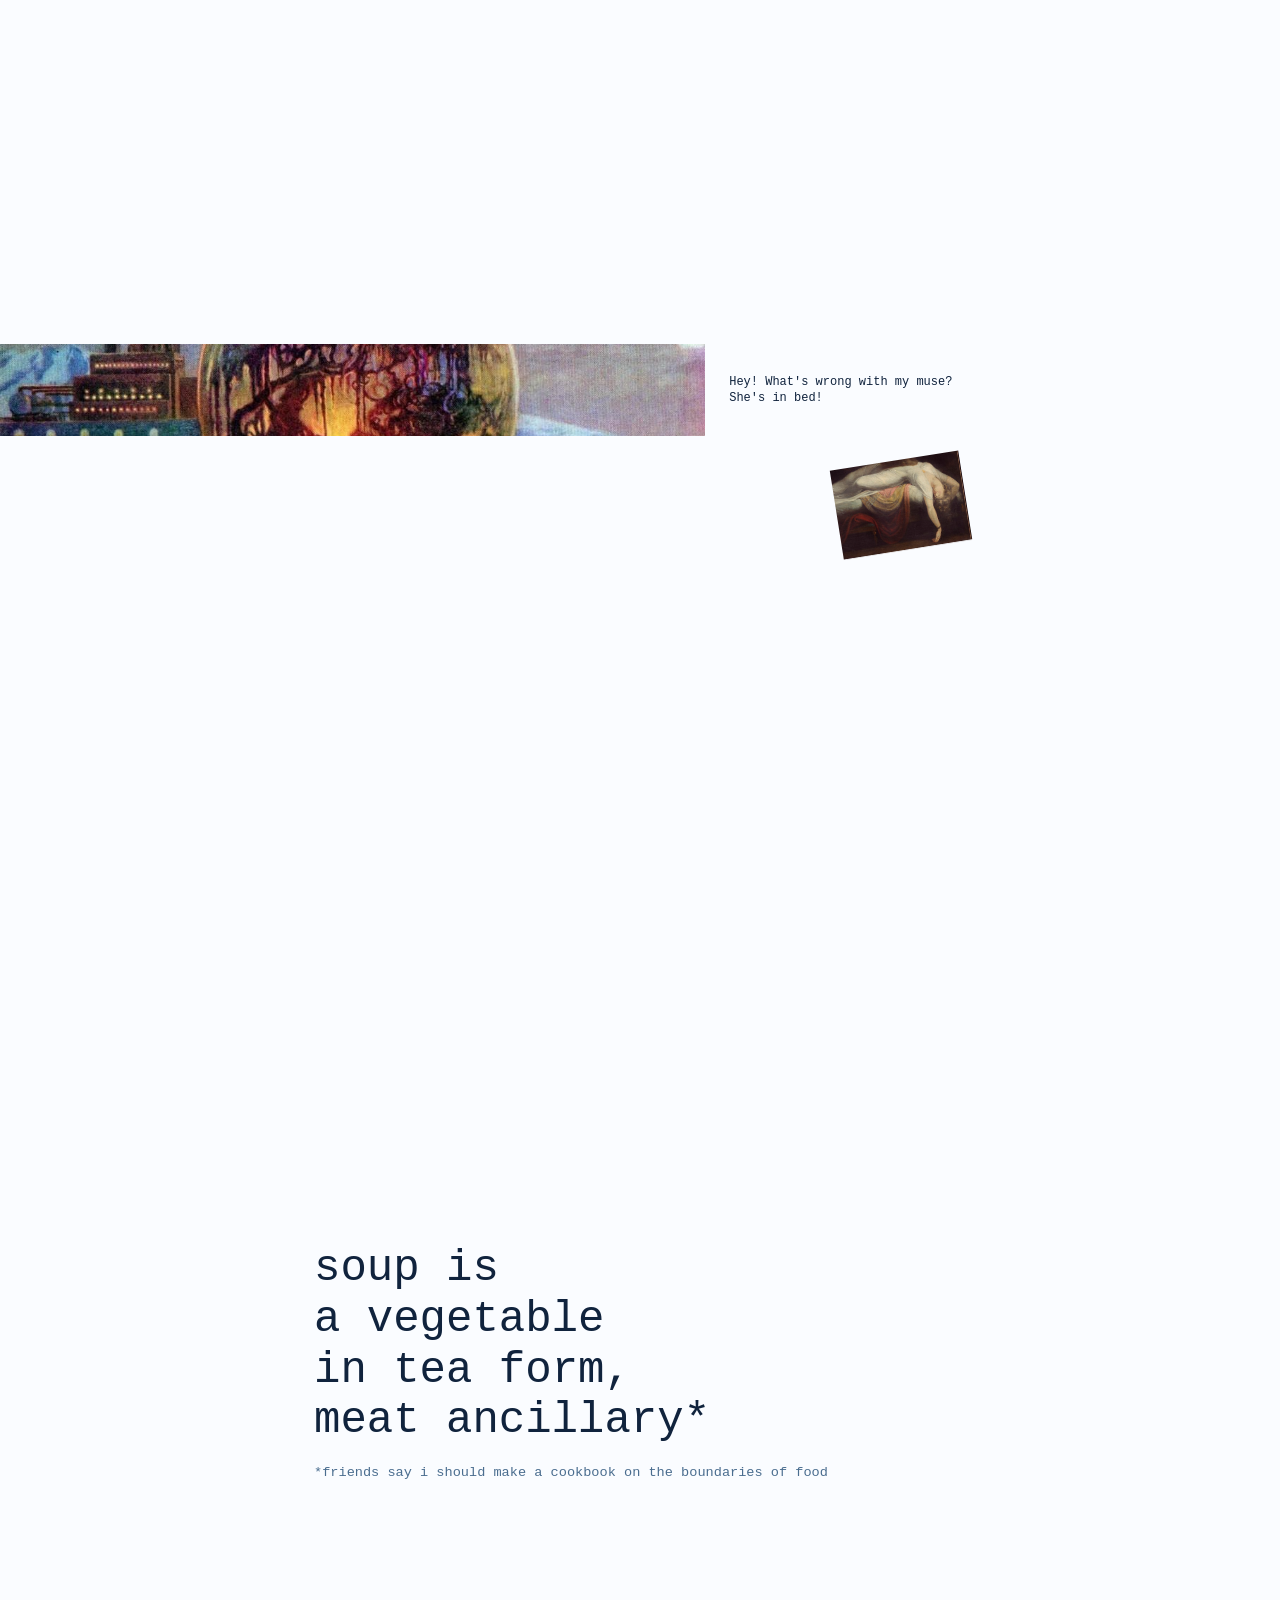
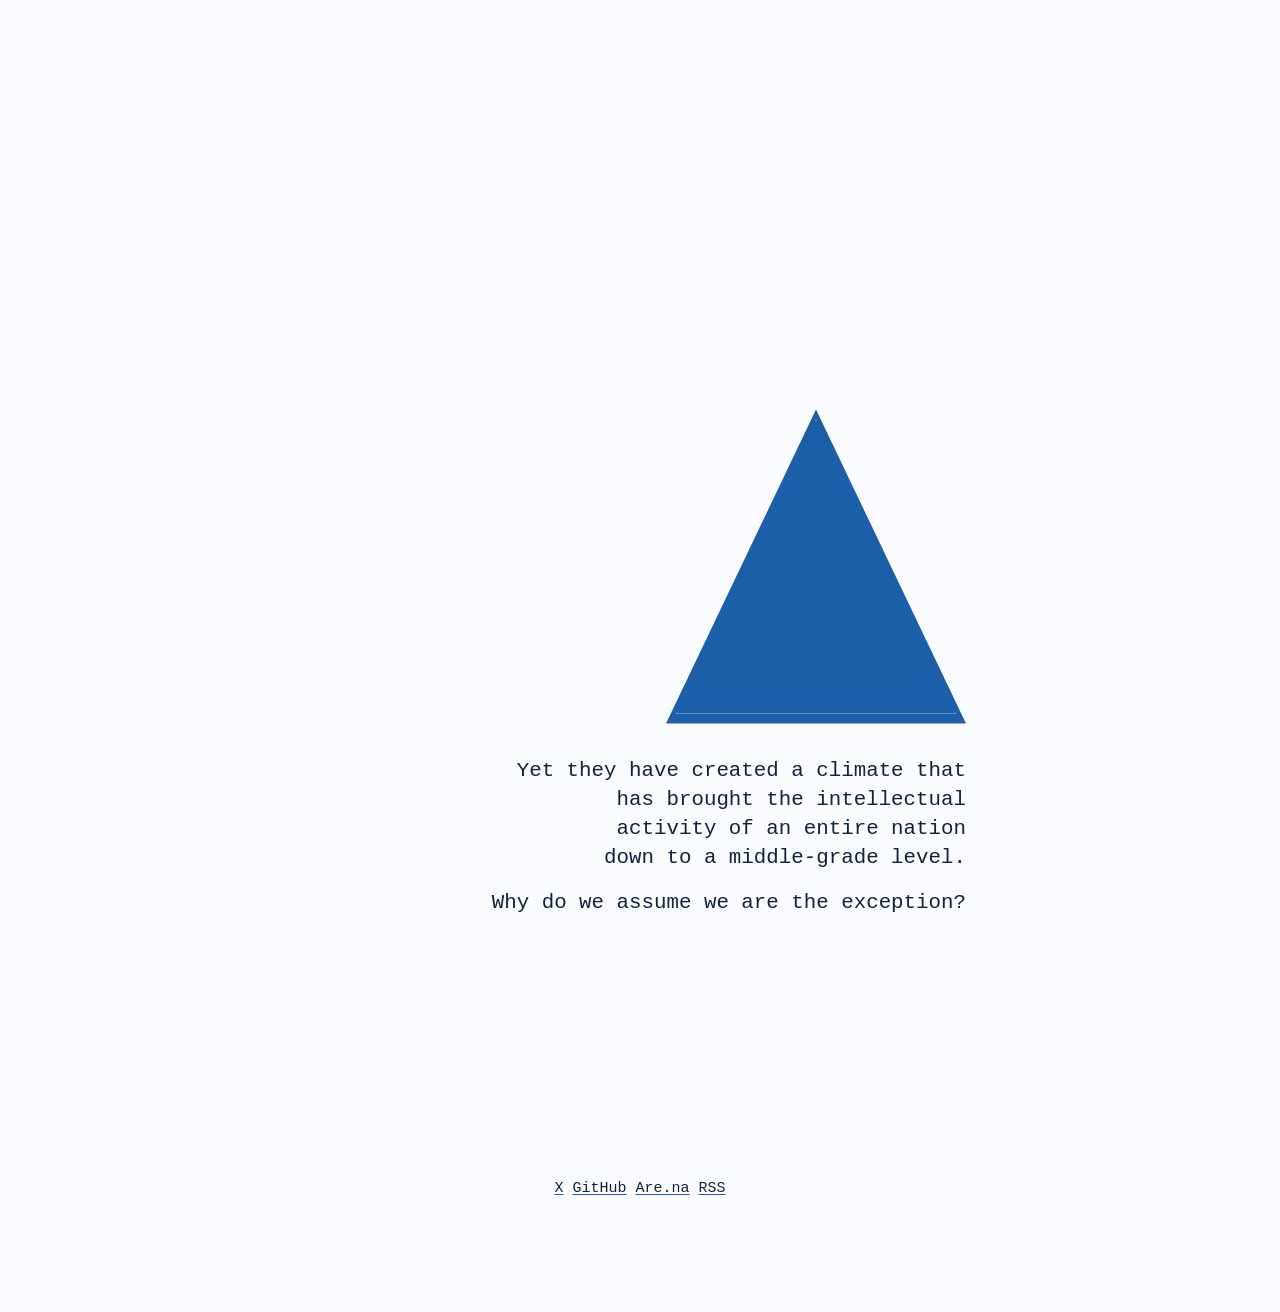
==== commit 817e7148: "Restore Daylight column layout, pull Minerva closer to Bitcoins line Daylight entries were flowing a" ====
--- a/index.html
+++ b/index.html
@@ -246,14 +246,6 @@
             margin: 0 0 2.5rem 0;
         }
 
-        .condensed-list p {
-            margin: 0 0 1.5rem 0;
-        }
-
-        .condensed-list p:last-child {
-            margin-bottom: 0;
-        }
-
         .two-col-table .label {
             margin: 0;
             font-weight: 600;
@@ -292,7 +284,7 @@
             display: flex;
             align-items: center;
             gap: 1.5rem;
-            margin: 1.5rem 0 6rem 0;
+            margin: 1.5rem 0;
         }
 
         .minerva-feature img {
@@ -931,11 +923,18 @@
     <section class="section-daylight">
         <h2 class="moonlight-header">Daylight</h2>
 
-        <div class="condensed-list">
-            <p><strong><a href="https://hit.one" target="_blank">Tech Lead at Hit One</a></strong> — Solo-built a 1000x leverage trading platform on MegaETH; $600M+ traded in its first three weeks live.</p>
-            <p><strong>Product Lead at Common</strong> — Helped build one of DAO governance's foundational platforms, governing $1B+ in token value across 300+ communities.</p>
-            <p><strong>Co-founder at Odefi</strong> — Built a MakerDAO-native smart contract layer splitting leveraged risk from stablecoin stability, out of Columbia's blockchain accelerator; directionally right, too early.</p>
-            <p><strong>Co-founder at Liminal Media</strong> — Shot commercials, ghostwrote whitepapers, helped blockchain founders raise ~$50M.</p>
+        <div class="two-col-table">
+            <p class="label"><a href="https://hit.one" target="_blank">Tech Lead at Hit One</a></p>
+            <p class="desc">Solo-built a 1000x leverage trading platform on MegaETH; $600M+ traded in its first three weeks live.</p>
+
+            <p class="label">Product Lead at Common</p>
+            <p class="desc">Helped build one of DAO governance's foundational platforms, governing $1B+ in token value across 300+ communities.</p>
+
+            <p class="label">Co-founder at Odefi</p>
+            <p class="desc">Built a MakerDAO-native smart contract layer splitting leveraged risk from stablecoin stability, out of Columbia's blockchain accelerator; directionally right, too early.</p>
+
+            <p class="label">Co-founder at Liminal Media</p>
+            <p class="desc">Shot commercials, ghostwrote whitepapers, helped blockchain founders raise ~$50M.</p>
         </div>
     </section>
 
@@ -943,16 +942,18 @@
         <p class="btc-aside">Bro how the Fuck do Bitcoins Work</p>
 
         <div class="dots-gap">
-            <div class="dot-line" style="height: 15vh;"></div>
-            <div class="dot-line" style="height: 20vh;"></div>
-            <div class="dot-line" style="height: 25vh;"></div>
-            <div class="dot-line" style="height: 30vh;"></div>
-            <div class="dot-line" style="height: 35vh;"></div>
+            <div class="dot-line" style="height: 10.5vh;"></div>
+            <div class="dot-line" style="height: 14vh;"></div>
+            <div class="dot-line" style="height: 17.5vh;"></div>
+            <div class="dot-line" style="height: 21vh;"></div>
+            <div class="dot-line" style="height: 24.5vh;"></div>
 
             <div class="minerva-feature">
                 <img src="images/minerva-drawing.jpg" alt="Figure drawing from art class">
                 <p>Something I drew in <a href="https://www.springstudiosoho.com/" target="_blank">Minerva</a>'s art class</p>
             </div>
+
+            <div class="dot-line" style="height: 37.5vh;"></div>
         </div>
 
         <p class="aside">You must wonder what else this person does with their time.</p>
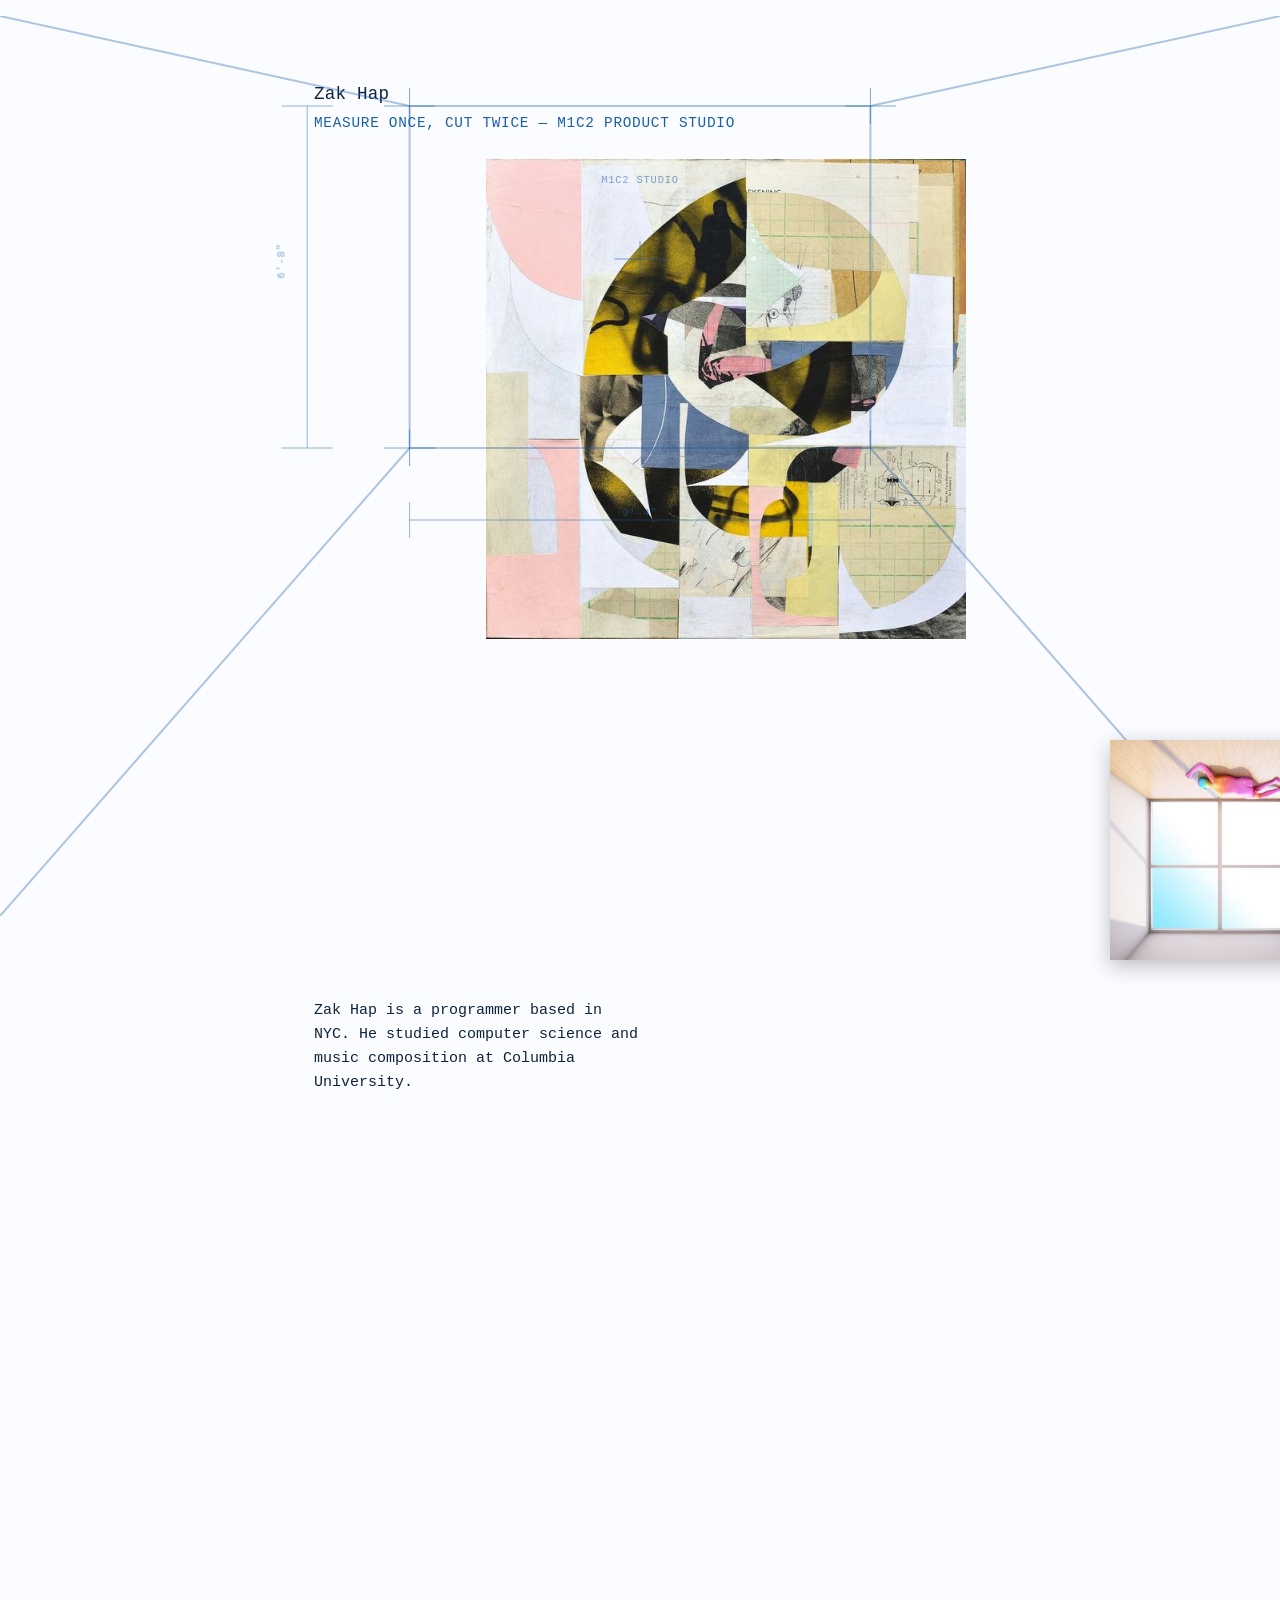
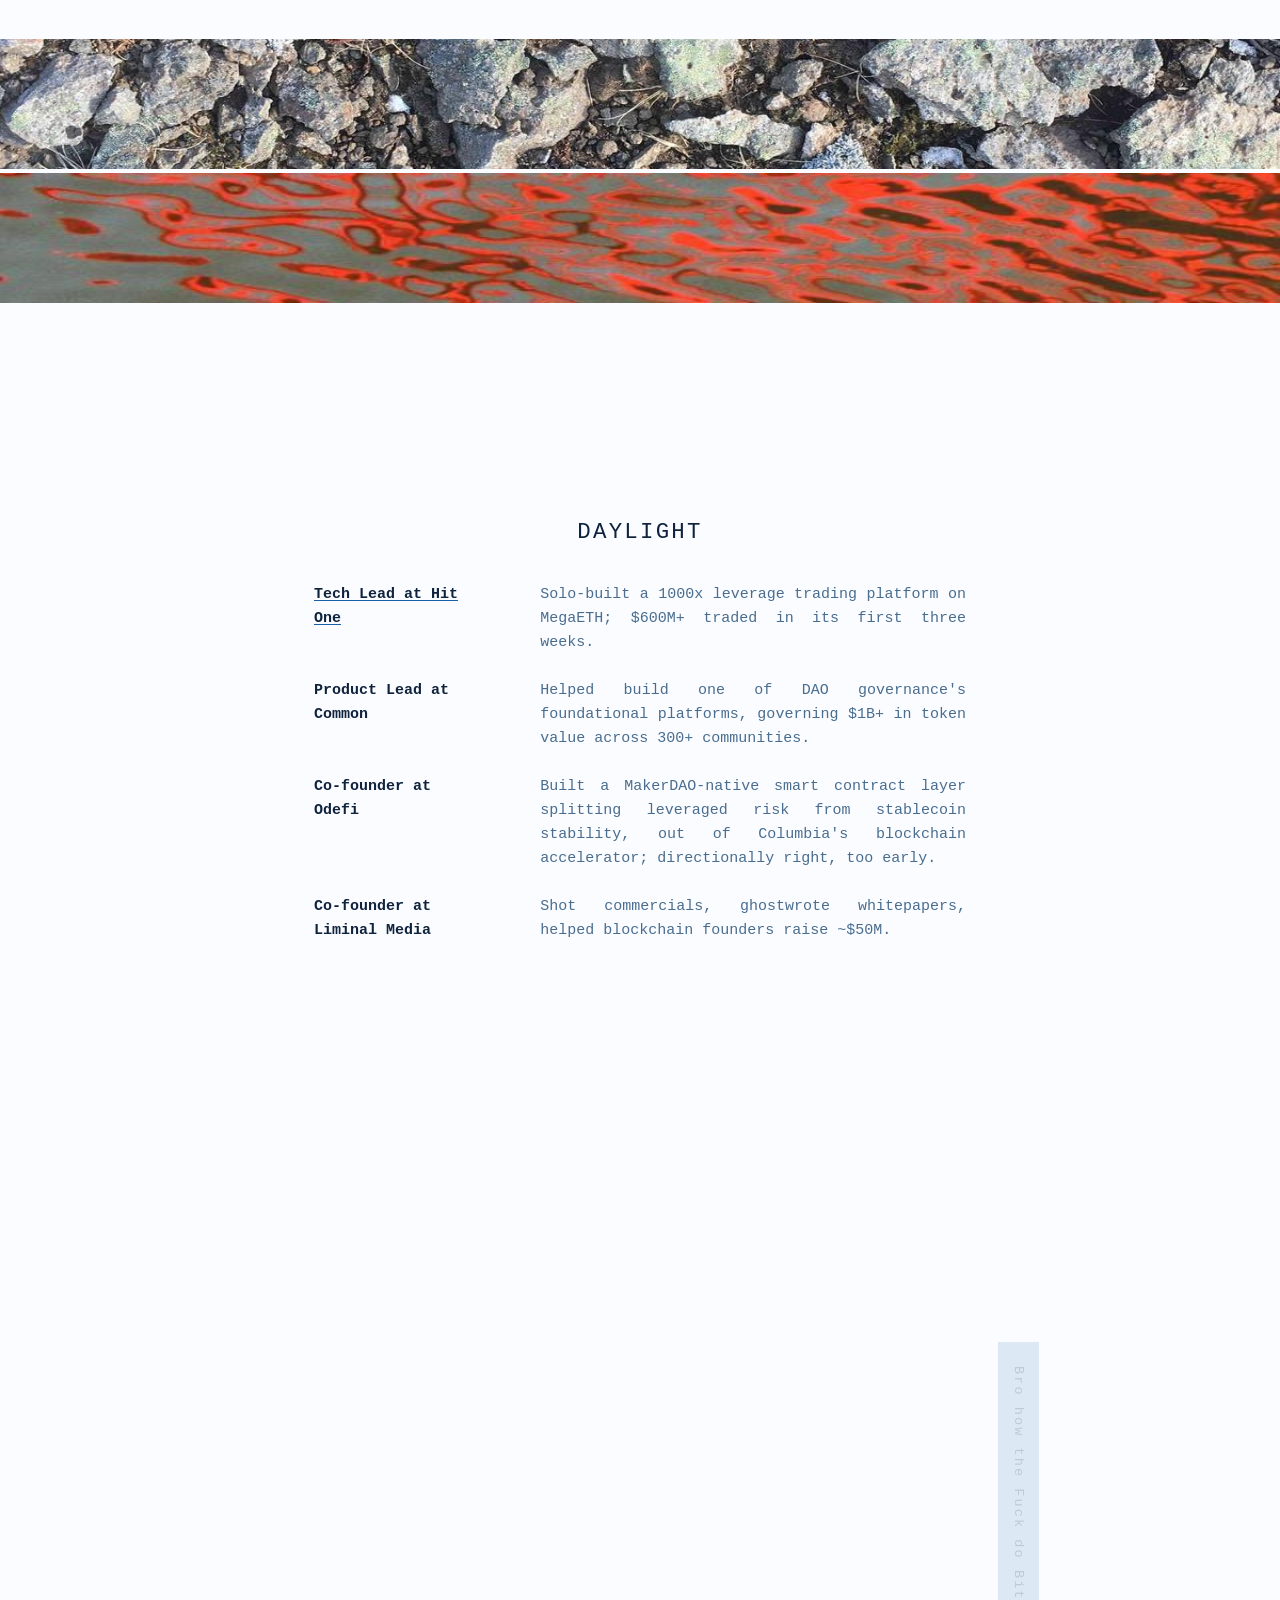
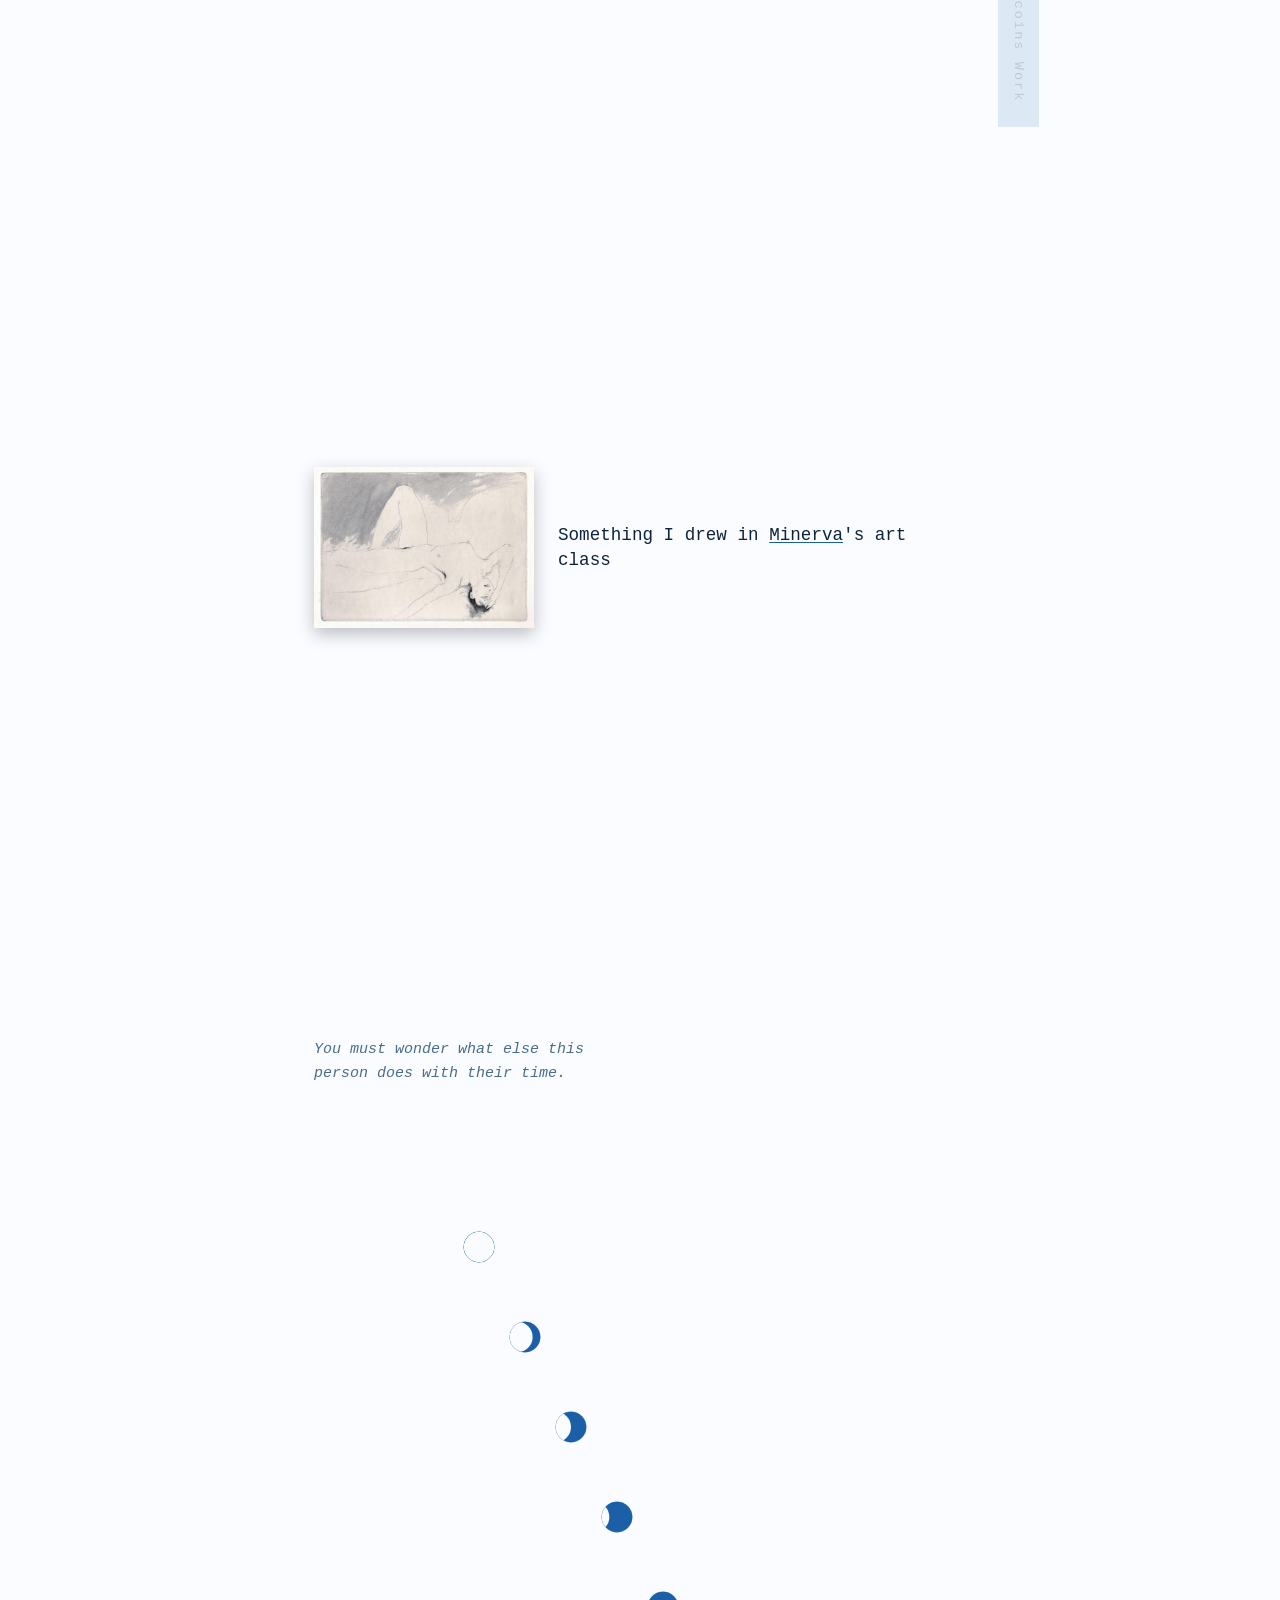
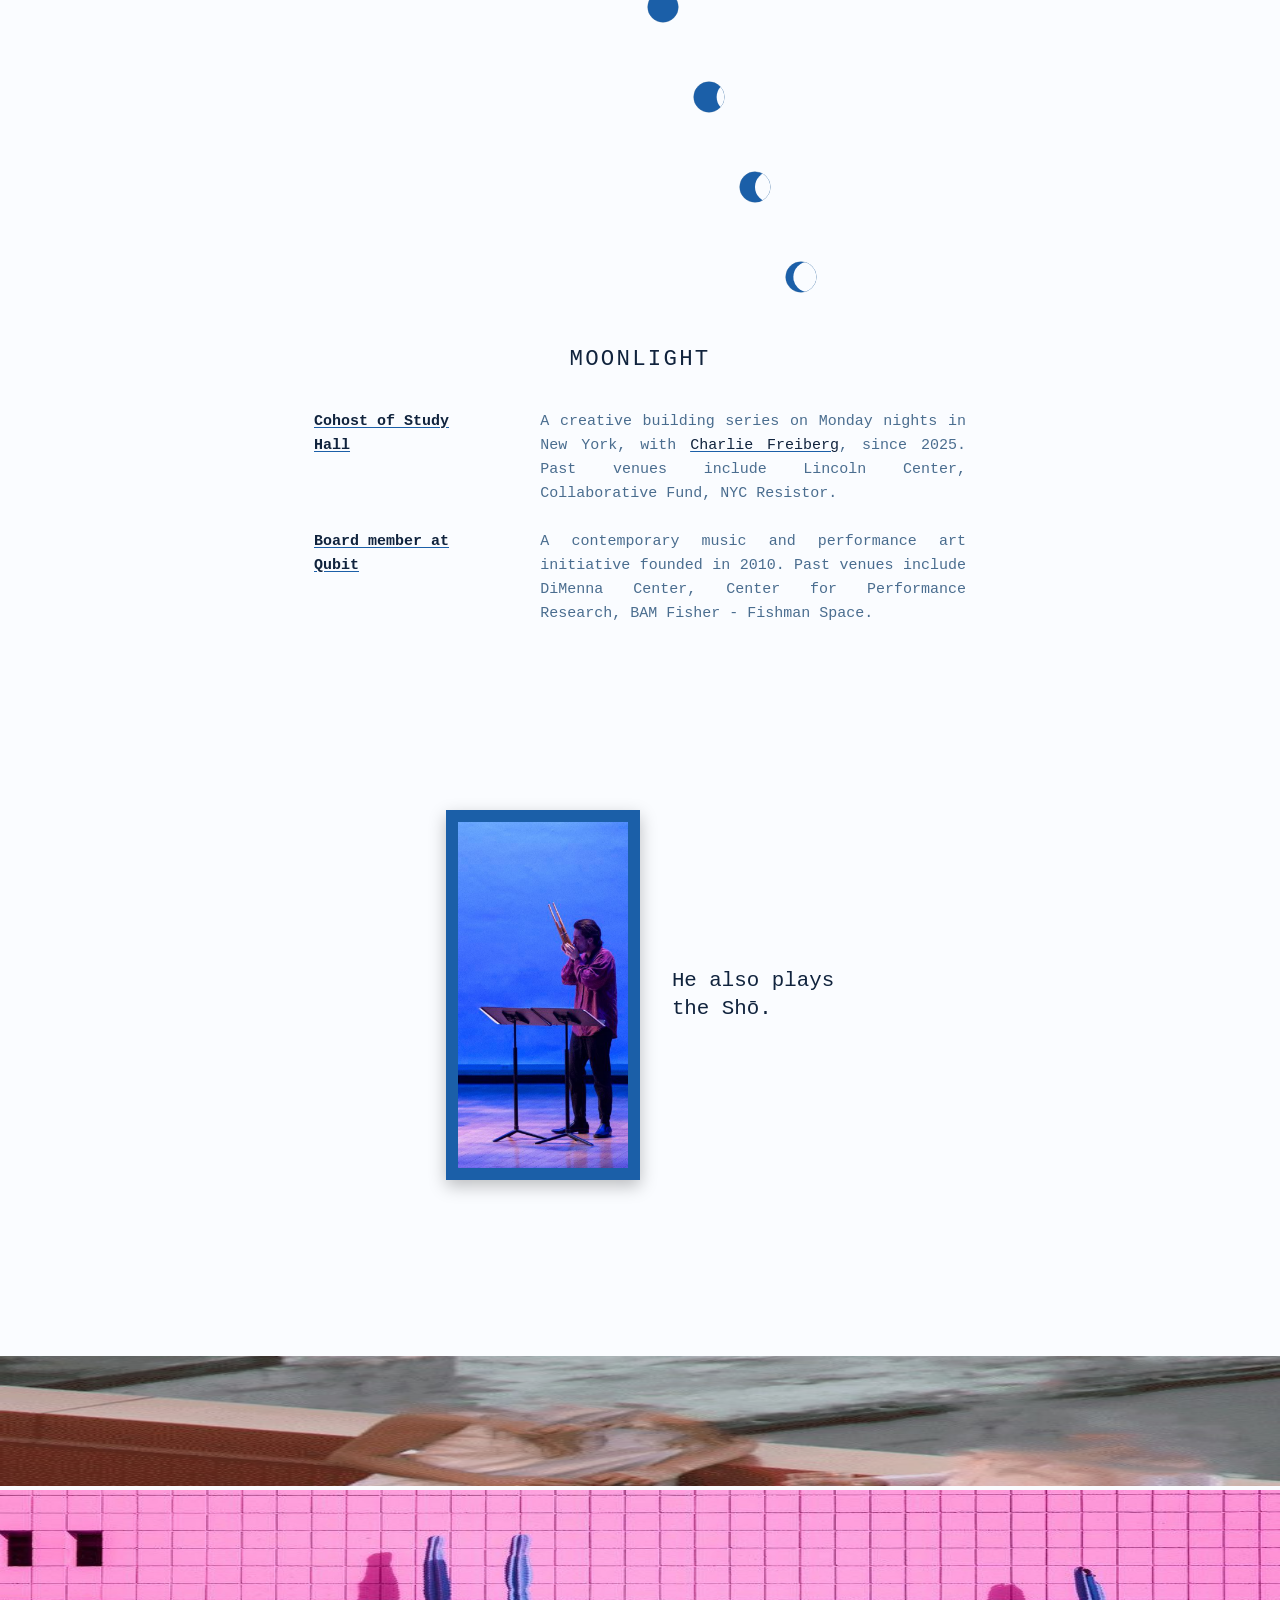
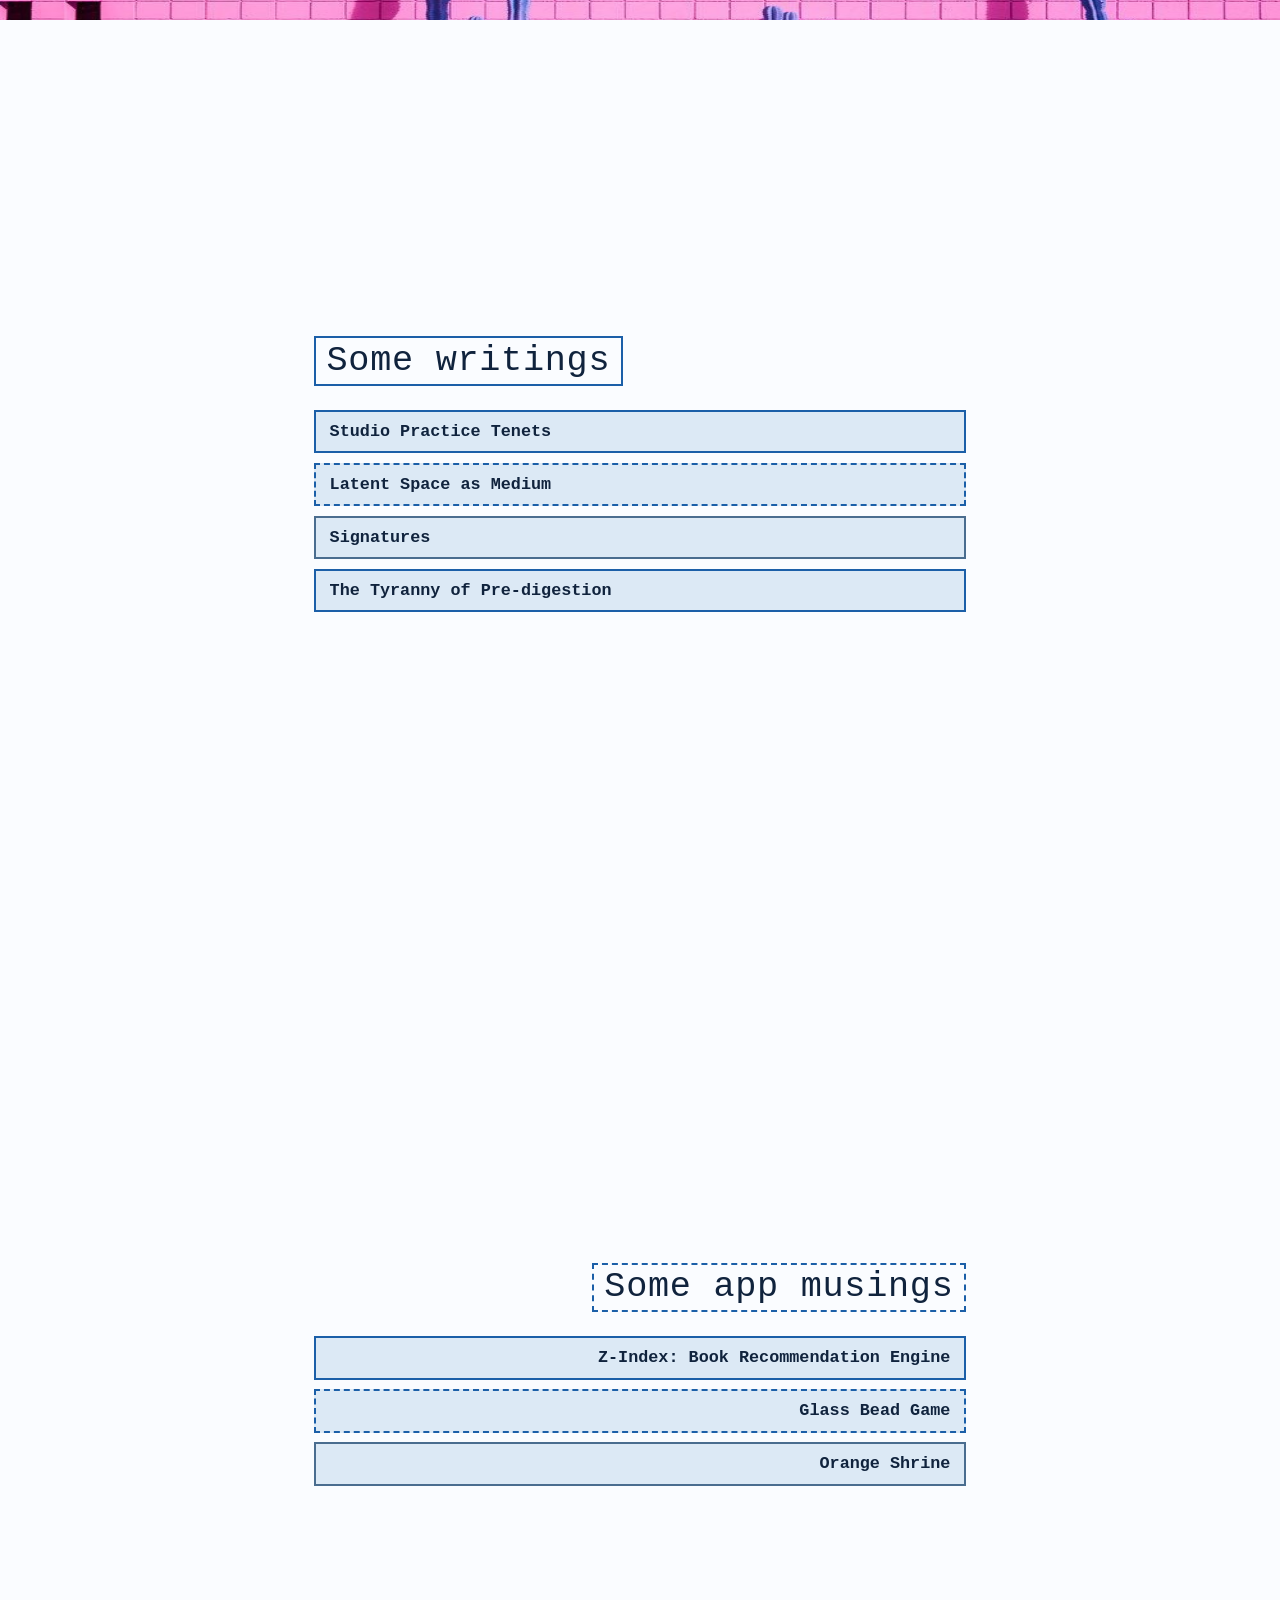
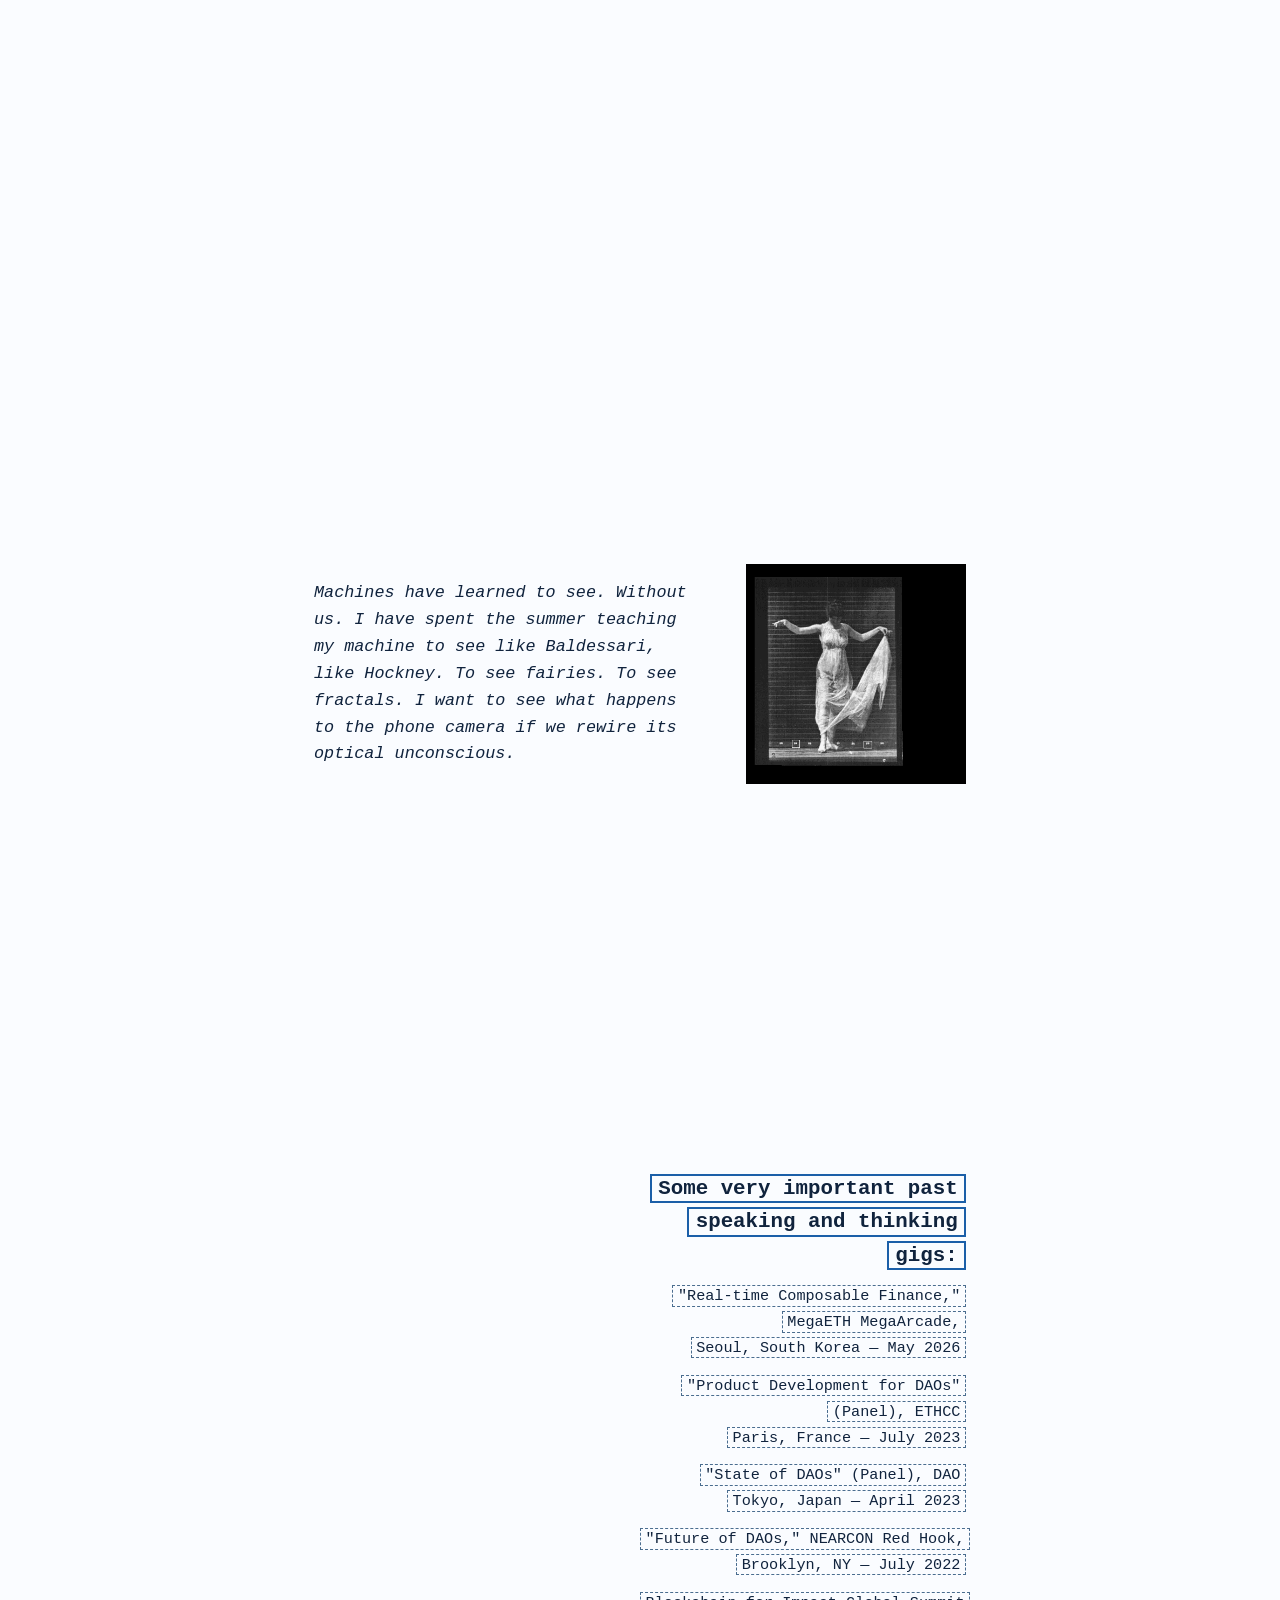
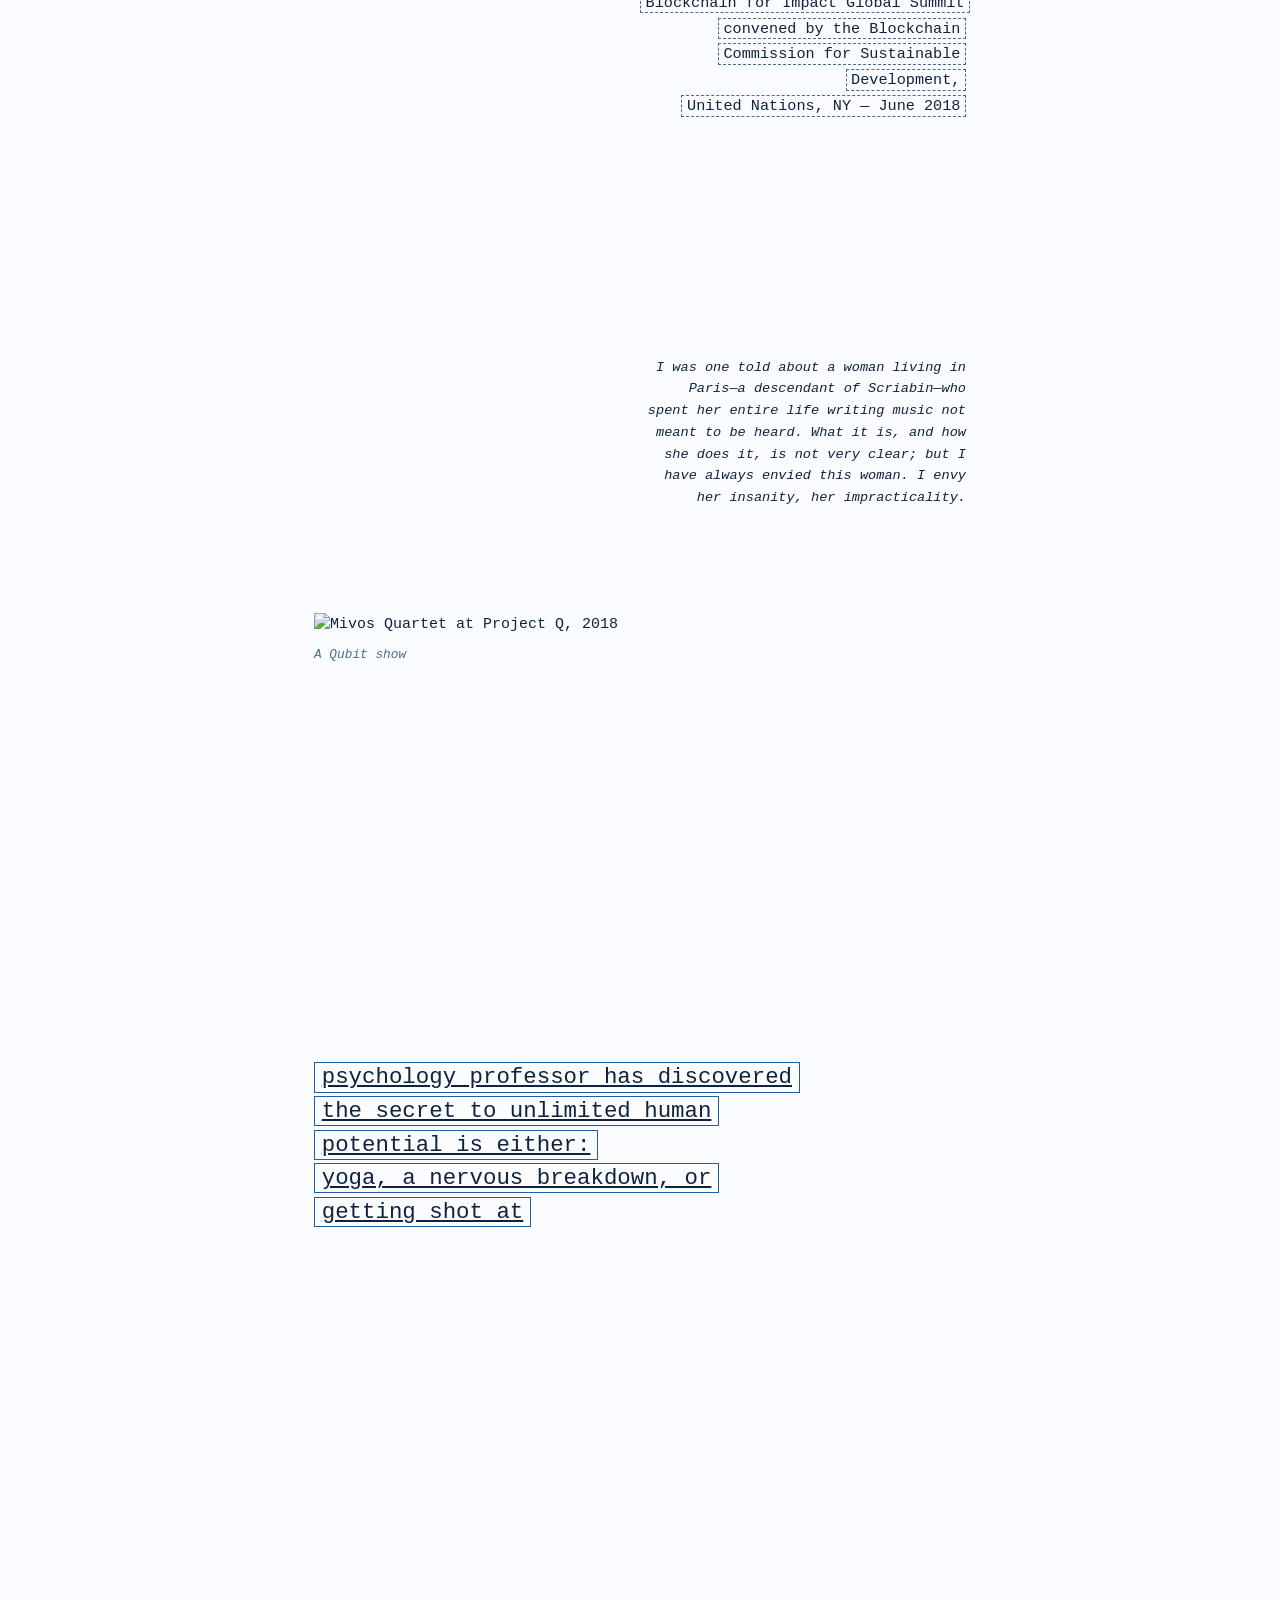
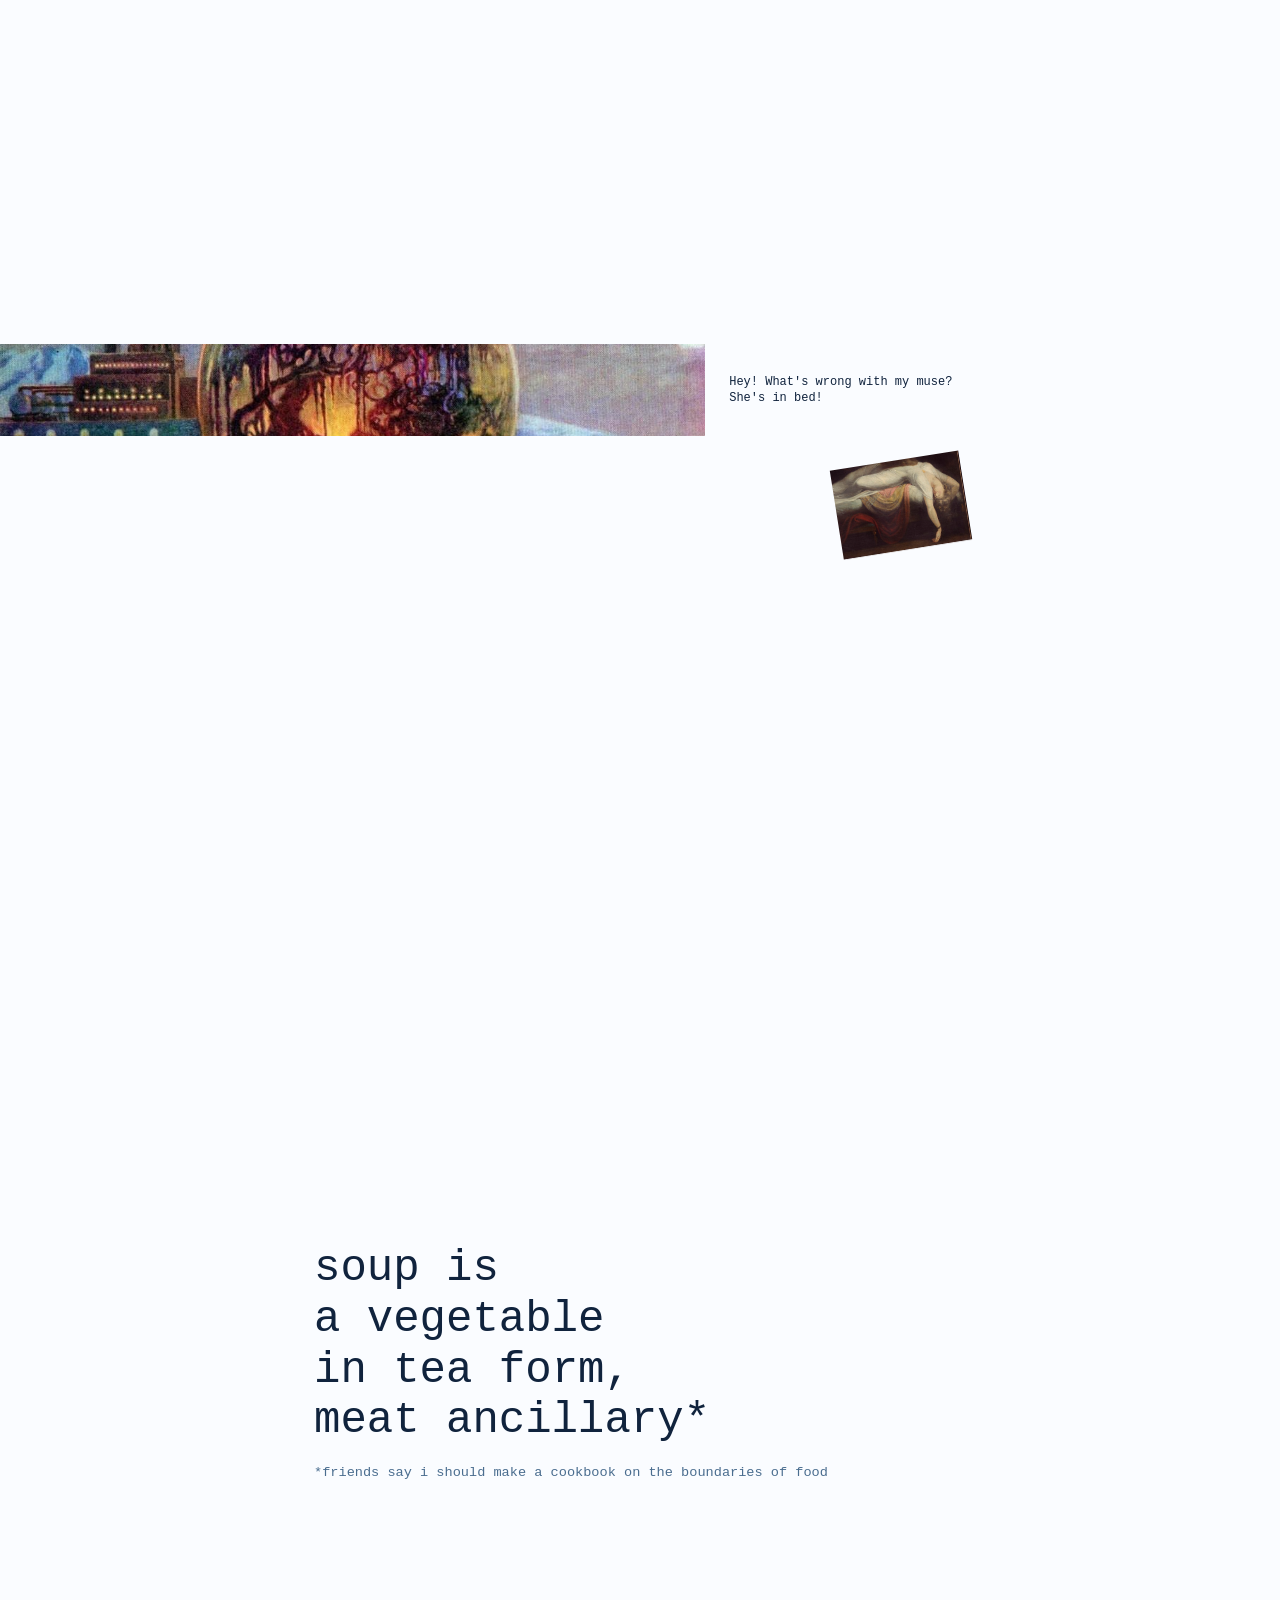
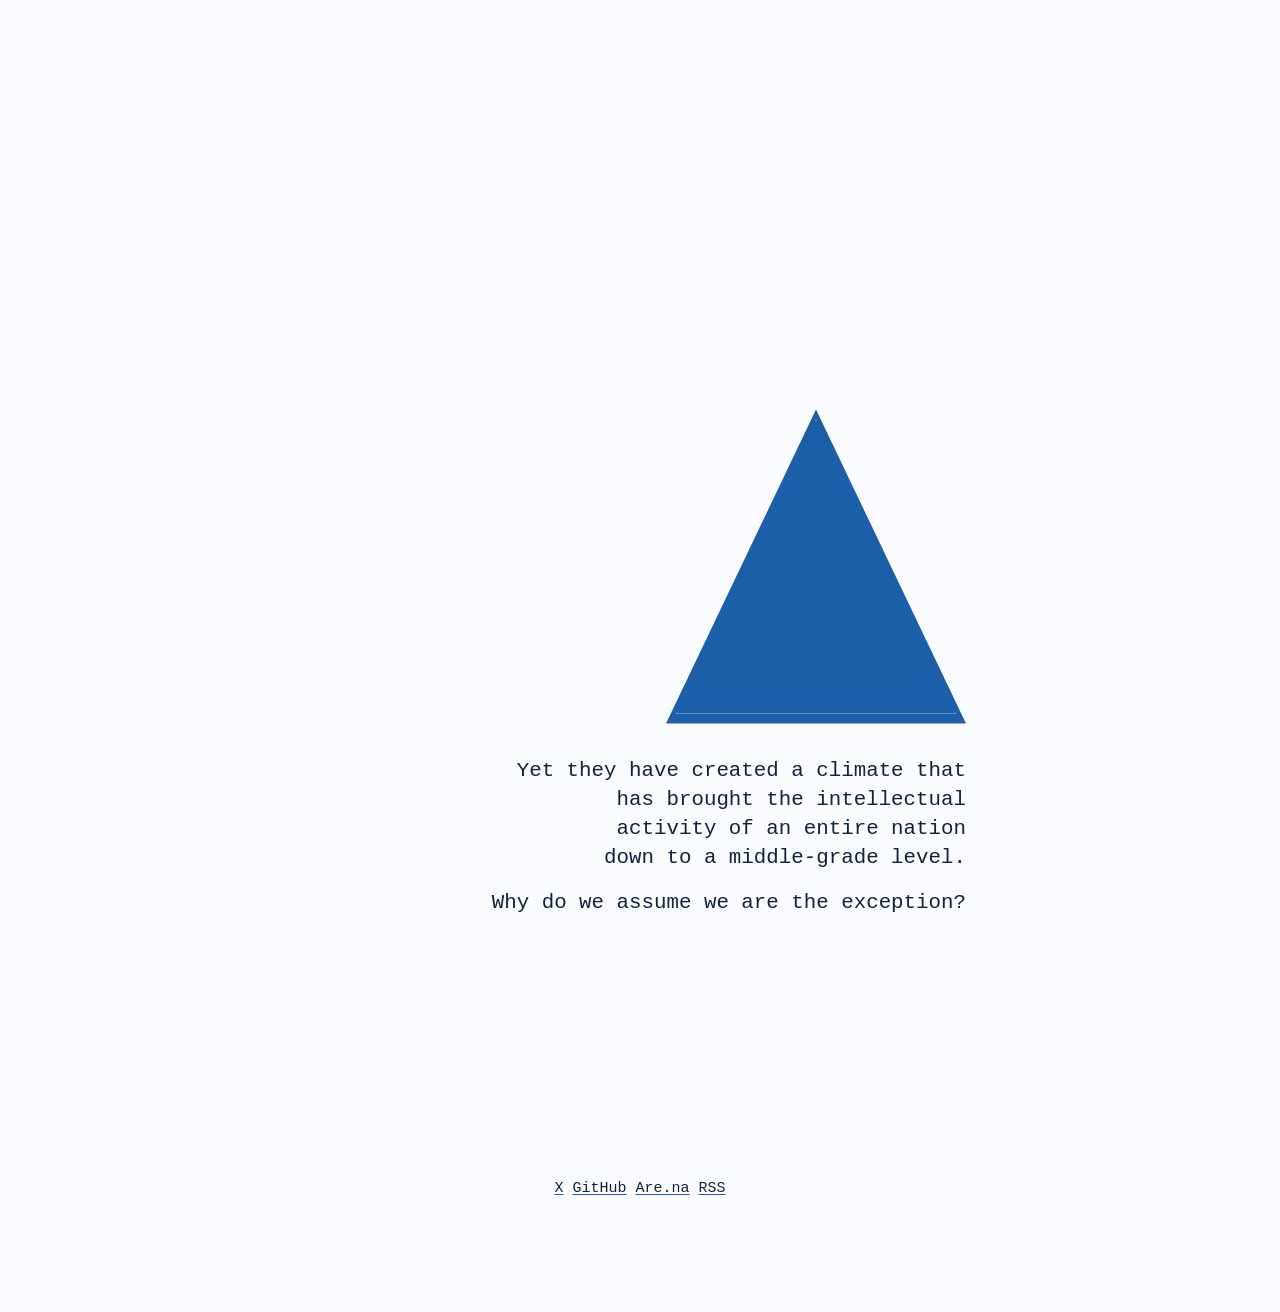
==== commit b1b05258: "Trim "live" from Hit One description Co-Authored-By: Claude Sonnet 5 <noreply@anthropic.com>" ====
--- a/index.html
+++ b/index.html
@@ -925,7 +925,7 @@
 
         <div class="two-col-table">
             <p class="label"><a href="https://hit.one" target="_blank">Tech Lead at Hit One</a></p>
-            <p class="desc">Solo-built a 1000x leverage trading platform on MegaETH; $600M+ traded in its first three weeks live.</p>
+            <p class="desc">Solo-built a 1000x leverage trading platform on MegaETH; $600M+ traded in its first three weeks.</p>
 
             <p class="label">Product Lead at Common</p>
             <p class="desc">Helped build one of DAO governance's foundational platforms, governing $1B+ in token value across 300+ communities.</p>
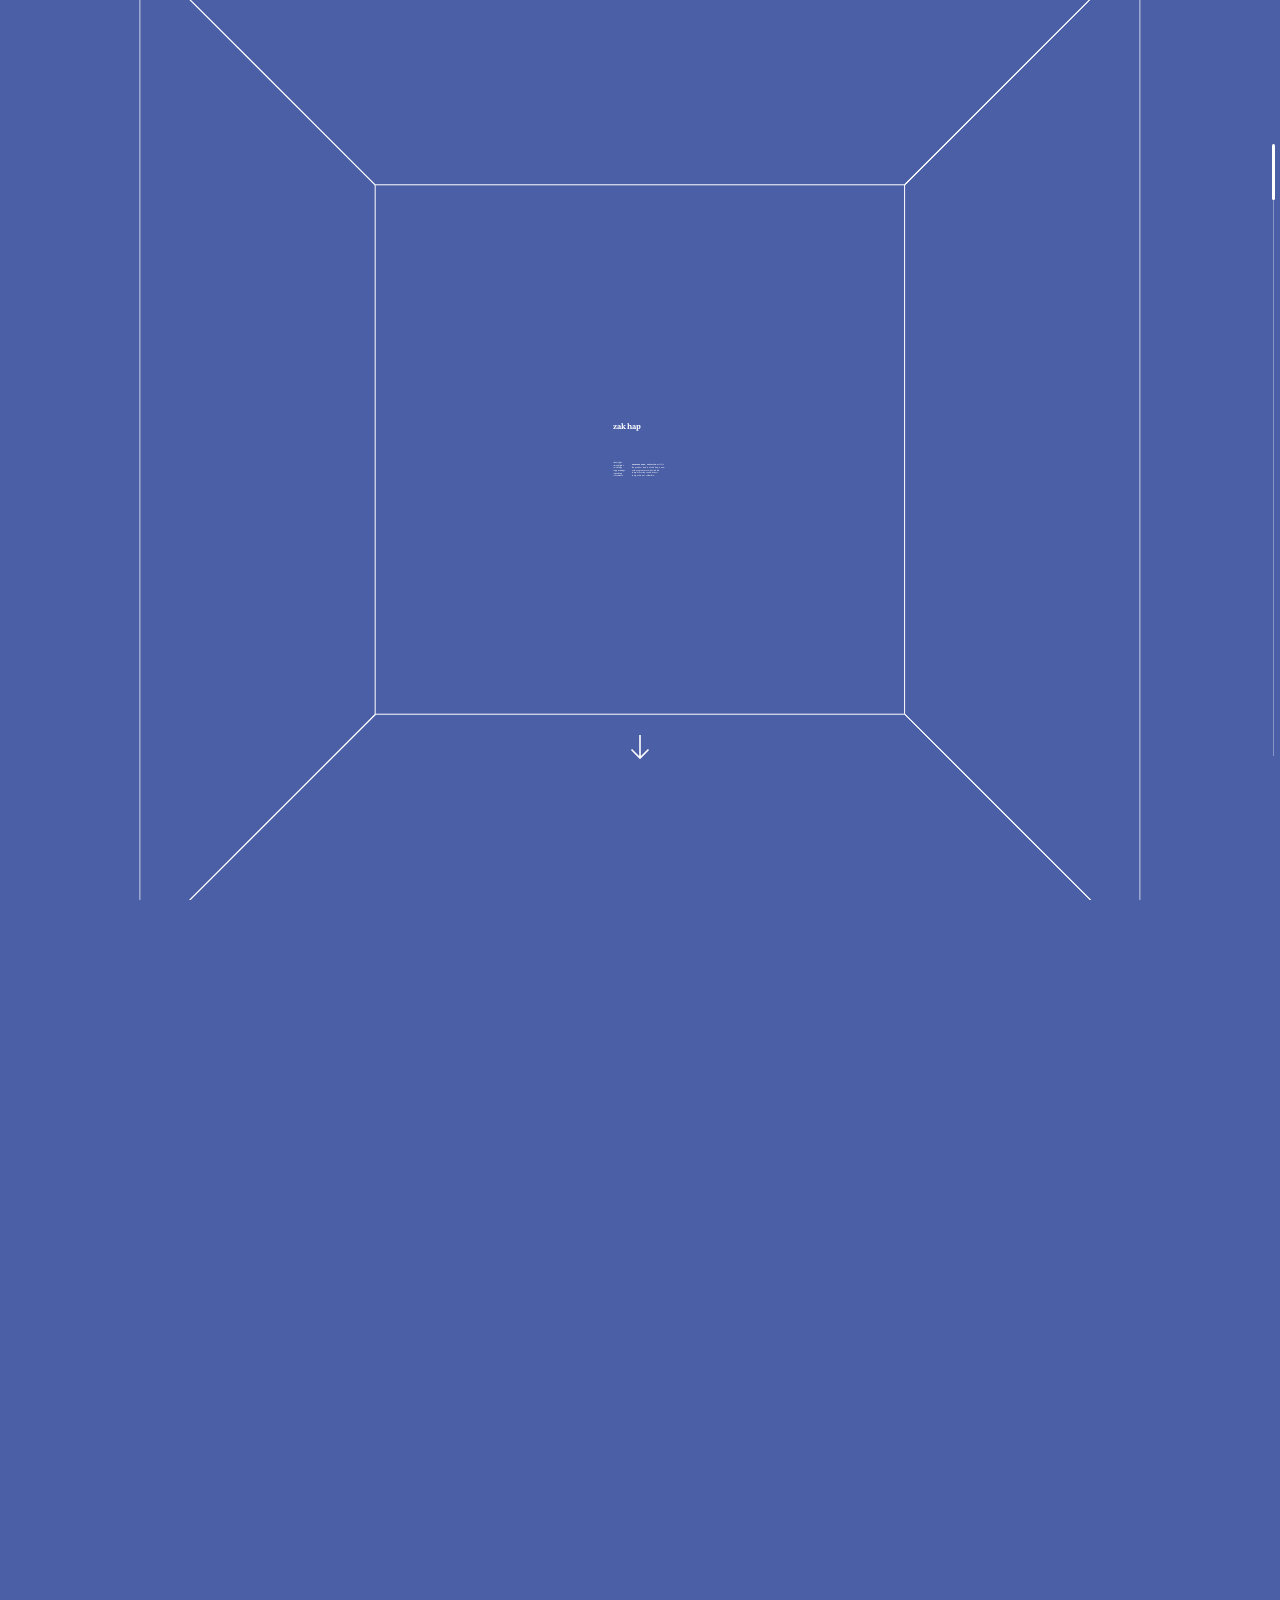
==== commit b4d9ef51: "Replace the site with the tesseract redesign The site is now drawn inside a wireframe tesseract, HTM" ====
--- a/index.html
+++ b/index.html
@@ -1,1074 +1,151 @@
 <!DOCTYPE html>
 <html lang="en">
 <head>
-    <meta charset="UTF-8">
-    <meta name="viewport" content="width=device-width, initial-scale=1.0">
-    <title>Zak Hap — m1c2</title>
-    <meta name="description" content="Zak Hap — product builder, writer, and founder of m1c2 studio.">
-
-    <!-- Open Graph -->
-    <meta property="og:type" content="website">
-    <meta property="og:title" content="Zak Hap — m1c2">
-    <meta property="og:description" content="Product builder, writer, and founder of m1c2 studio.">
-    <meta property="og:url" content="https://m1c2.xyz">
-    <meta property="og:site_name" content="m1c2">
-
-    <!-- Twitter Card -->
-    <meta name="twitter:card" content="summary">
-    <meta name="twitter:title" content="Zak Hap — m1c2">
-    <meta name="twitter:description" content="Product builder, writer, and founder of m1c2 studio.">
-
-    <!-- RSS -->
-    <link rel="alternate" type="application/rss+xml" title="m1c2 RSS Feed" href="/feed.xml">
-
-    <style>
-        :root {
-            --gap-1: 40vh;
-        }
-
-        body {
-            background-color: #fafcff;
-            color: #10233d;
-            font-family: 'SF Mono', 'Monaco', 'Inconsolata', 'Roboto Mono', monospace;
-            line-height: 1.6;
-            padding: 2rem 1.5rem 6rem;
-            max-width: 700px;
-            margin: 0 auto;
-            font-size: 15px;
-            box-sizing: border-box;
-            overflow-x: hidden;
-        }
-
-        /* View Transitions API */
-        @view-transition {
-            navigation: auto;
-        }
-
-        ::view-transition-old(root) {
-            animation: fadeOut 120ms ease-out;
-        }
-
-        ::view-transition-new(root) {
-            animation: fadeIn 120ms ease-out;
-        }
-
-        @keyframes fadeOut {
-            from { opacity: 1; }
-            to { opacity: 0; }
-        }
-
-        @keyframes fadeIn {
-            from { opacity: 0; }
-            to { opacity: 1; }
-        }
-
-        /* Each fold of the page is its own <section> so we can later
-           control layout, order, and animation per "page" on desktop. */
-        section {
-            box-sizing: border-box;
-        }
-
-        @media (min-width: 769px) {
-            section {
-                min-height: 100vh;
-                display: flex;
-                flex-direction: column;
-                justify-content: center;
-                padding: 3rem 0;
-            }
-        }
-
-        .name {
-            font-size: 1.1rem;
-            font-weight: 500;
-            margin-bottom: 0.25rem;
-            letter-spacing: 0.01em;
-        }
-
-        .subtitle {
-            color: #1b5fa8;
-            font-size: 0.9rem;
-            text-transform: uppercase;
-            letter-spacing: 0.05em;
-        }
-
-        .hero-image {
-            width: 480px;
-            max-width: 88%;
-            height: auto;
-            display: block;
-            margin: 1.5rem 0 0 auto;
-        }
-
-        a {
-            color: #10233d;
-            text-decoration: underline;
-            text-decoration-color: #1b5fa8;
-            text-underline-offset: 2px;
-            transition: color 0.1s ease;
-        }
-
-        a:visited {
-            color: #4a6d8f;
-        }
-
-        a:hover {
-            color: #1b5fa8;
-        }
-
-        .spacer {
-            width: 1px;
-        }
-
-        .dots-gap {
-            margin: 0 0 3rem 0;
-        }
-
-        .dot-line {
-            display: block;
-            margin: 0;
-        }
-
-        .bio {
-            margin: 0 0 1rem 0;
-            max-width: 50%;
-        }
-
-        .social-links {
-            margin: 0;
-        }
-
-        .section-label {
-            display: inline-block;
-            align-self: flex-start;
-            width: fit-content;
-            color: #10233d;
-            background: #fafcff;
-            border: 2px solid #1b5fa8;
-            font-size: 2.2rem;
-            font-weight: 500;
-            padding: 0.05em 0.3em;
-            margin: 0 0 1.5rem 0;
-            letter-spacing: 0.02em;
-            line-height: 1.2;
-        }
-
-        .section-musings .section-label {
-            border-style: dashed;
-            align-self: flex-end;
-        }
-
-        .section-musings .chip-item {
-            text-align: right;
-        }
-
-        .aside {
-            color: #4a6d8f;
-            font-style: italic;
-            text-align: left;
-            margin: 0 0 3rem 0;
-            max-width: 50%;
-        }
-
-        .section-wondering {
-            position: relative;
-        }
-
-        .btc-aside {
-            display: none;
-        }
-
-        @media (min-width: 1000px) {
-            .btc-aside {
-                display: block;
-                position: absolute;
-                top: 15vh;
-                left: 100%;
-                margin-left: 2rem;
-                writing-mode: vertical-rl;
-                font-weight: 300;
-                font-size: 0.85rem;
-                letter-spacing: 0.15em;
-                color: rgba(16, 35, 61, 0.15);
-                background: #dce9f5;
-                padding: 1.5rem 0.6rem;
-                white-space: nowrap;
-            }
-        }
-
-        .moon-cycle {
-            display: flex;
-            justify-content: center;
-            align-items: flex-start;
-            gap: 0.75rem;
-            margin: 0 0 3rem 0;
-            flex-wrap: wrap;
-        }
-
-        .moon-cycle svg:nth-child(1) { margin-top: 0; }
-        .moon-cycle svg:nth-child(2) { margin-top: 10vh; }
-        .moon-cycle svg:nth-child(3) { margin-top: 20vh; }
-        .moon-cycle svg:nth-child(4) { margin-top: 30vh; }
-        .moon-cycle svg:nth-child(5) { margin-top: 40vh; }
-        .moon-cycle svg:nth-child(6) { margin-top: 50vh; }
-        .moon-cycle svg:nth-child(7) { margin-top: 60vh; }
-        .moon-cycle svg:nth-child(8) { margin-top: 70vh; }
-
-        @media (max-width: 768px) {
-            .moon-cycle svg:nth-child(1) { margin-top: 0; }
-            .moon-cycle svg:nth-child(2) { margin-top: 5vh; }
-            .moon-cycle svg:nth-child(3) { margin-top: 10vh; }
-            .moon-cycle svg:nth-child(4) { margin-top: 15vh; }
-            .moon-cycle svg:nth-child(5) { margin-top: 20vh; }
-            .moon-cycle svg:nth-child(6) { margin-top: 25vh; }
-            .moon-cycle svg:nth-child(7) { margin-top: 30vh; }
-            .moon-cycle svg:nth-child(8) { margin-top: 35vh; }
-        }
-
-        .moon-cycle svg {
-            display: block;
-        }
-
-        .moonlight-header {
-            text-align: center;
-            color: #10233d;
-            font-size: 1.4rem;
-            font-weight: 500;
-            text-transform: uppercase;
-            letter-spacing: 0.1em;
-            margin: 0 0 2rem 0;
-        }
-
-        .two-col-table {
-            display: grid;
-            grid-template-columns: minmax(120px, 1fr) 2.5fr;
-            gap: 0.5rem 3.5rem;
-            margin: 0 0 2.5rem 0;
-        }
-
-        .two-col-table .label {
-            margin: 0;
-            font-weight: 600;
-        }
-
-        .two-col-table .desc {
-            margin: 0 0 1rem 0;
-            color: #4a6d8f;
-            text-align: justify;
-        }
-
-        .sho-feature {
-            display: flex;
-            align-items: center;
-            justify-content: center;
-            gap: 2rem;
-            margin: 8rem 0;
-        }
-
-        .sho-feature img {
-            width: 170px;
-            height: auto;
-            border: 12px solid #1b5fa8;
-            box-shadow: 0 6px 16px rgba(0,0,0,0.25);
-            flex-shrink: 0;
-        }
-
-        .sho-feature p {
-            margin: 0;
-            font-size: 1.3rem;
-            line-height: 1.35;
-            max-width: 200px;
-        }
-
-        .minerva-feature {
-            display: flex;
-            align-items: center;
-            gap: 1.5rem;
-            margin: 1.5rem 0;
-        }
-
-        .minerva-feature img {
-            width: 220px;
-            height: auto;
-            box-shadow: 0 6px 16px rgba(0,0,0,0.25);
-            flex-shrink: 0;
-        }
-
-        .minerva-feature p {
-            margin: 0;
-            font-size: 1.1rem;
-            line-height: 1.4;
-        }
-
-        .machine-vision-row {
-            display: flex;
-            align-items: center;
-            gap: 2.5rem;
-        }
-
-        .machine-vision-text {
-            flex: 1;
-            font-style: italic;
-            font-size: 1.05rem;
-            line-height: 1.6;
-            color: #10233d;
-            margin: 0;
-        }
-
-        .machine-vision-img {
-            width: 220px;
-            height: auto;
-            display: block;
-            flex-shrink: 0;
-        }
-
-        @media (max-width: 768px) {
-            .machine-vision-row {
-                flex-direction: column;
-                gap: 1.5rem;
-            }
-
-            .machine-vision-img {
-                width: 60%;
-            }
-        }
-
-        .full-bleed-strip {
-            width: 100vw;
-            margin: 0 0 4px calc(50% - 50vw);
-            overflow: hidden;
-            line-height: 0;
-        }
-
-        .full-bleed-strip img {
-            display: block;
-            width: 100%;
-            height: 130px;
-            object-fit: fill;
-        }
-
-        .chip-list {
-            display: flex;
-            flex-direction: column;
-            gap: 0.6rem;
-        }
-
-        .chip-item {
-            display: block;
-            box-sizing: border-box;
-            padding: 0.55rem 0.85rem;
-            font-size: 1.05rem;
-            font-weight: 600;
-            line-height: 1.3;
-            color: #10233d;
-            background: #dce9f5;
-            border: 2px solid #1b5fa8;
-            text-decoration: none;
-            transition: background-color 0.15s ease, color 0.15s ease;
-        }
-
-        .chip-item:visited {
-            color: #10233d;
-        }
-
-        .chip-list a:nth-child(4n+1) { border-style: solid; }
-        .chip-list a:nth-child(4n+2) { border-style: dashed; }
-        .chip-list a:nth-child(4n+3) { border-color: #4a6d8f; }
-        .chip-list a:nth-child(4n+4) { border-style: solid; }
-
-        .chip-list a:hover {
-            background: #1b5fa8;
-            color: #fafcff;
-        }
-
-        .footer-links {
-            margin-top: 4rem;
-            text-align: center;
-        }
-
-        .quote-media {
-            display: flex;
-            flex-direction: column;
-            align-items: flex-end;
-            margin: 0;
-        }
-
-        .quote-media img {
-            width: 70%;
-            max-width: 340px;
-            height: auto;
-            display: block;
-        }
-
-        .quote-text {
-            position: relative;
-            align-self: flex-start;
-            z-index: 1;
-            width: 75%;
-            margin: -1.6em 0 0 0;
-            font-size: 1.4rem;
-            line-height: 1.5;
-        }
-
-        .quote-text a {
-            background: #fafcff;
-            color: #10233d;
-            border: 1.5px solid #1b5fa8;
-            text-decoration: underline;
-            box-decoration-break: clone;
-            -webkit-box-decoration-break: clone;
-            padding: 0.05em 0.3em;
-        }
-
-        .big-statement {
-            font-size: 2.75rem;
-            line-height: 1.15;
-            font-weight: 500;
-            text-align: left;
-            margin: 0;
-        }
-
-        .big-statement-footnote {
-            font-size: 0.85rem;
-            font-weight: 400;
-            color: #4a6d8f;
-            margin: 1rem 0 0 0;
-        }
-
-        .triangle-frame {
-            position: relative;
-            width: 55%;
-            max-width: 280px;
-            aspect-ratio: 1 / 1.05;
-            padding: 10px;
-            background: #1b5fa8;
-            clip-path: polygon(50% 0%, 0% 100%, 100% 100%);
-            margin: 0 0 2rem auto;
-        }
-
-        .triangle-frame img {
-            width: 100%;
-            height: 100%;
-            object-fit: cover;
-            object-position: center 12%;
-            display: block;
-            clip-path: polygon(50% 0%, 0% 100%, 100% 100%);
-        }
-
-        .critique-quote {
-            text-align: right;
-            font-size: 1.3rem;
-            line-height: 1.4;
-            margin: 0 0 1rem 0;
-        }
-
-        .critique-quote:last-child {
-            margin-bottom: 0;
-        }
-
-        .dome-row {
-            display: flex;
-            align-items: stretch;
-            gap: 1.5rem;
-            margin: 0 0 1rem 0;
-        }
-
-        .dome-strip {
-            flex: 0 0 auto;
-            width: calc(60% + (50vw - 50%));
-            height: 92px;
-            object-fit: cover;
-            display: block;
-            margin-left: calc(50% - 50vw);
-        }
-
-        .dome-caption {
-            flex: 1;
-            display: flex;
-            align-items: center;
-            margin: 0;
-            font-size: 0.75rem;
-            line-height: 1.35;
-            color: #10233d;
-        }
-
-        .nightmare-cutout {
-            width: 22%;
-            max-width: 130px;
-            height: 90px;
-            display: block;
-            margin: 0.5rem 0 2rem auto;
-            position: relative;
-            z-index: 1;
-            transform: rotate(-9deg);
-        }
-
-        @media (max-width: 768px) {
-            .dome-row {
-                flex-direction: column;
-                gap: 0.75rem;
-            }
-
-            .dome-strip {
-                width: 100%;
-                height: auto;
-                object-fit: initial;
-                margin-left: 0;
-            }
-
-            .dome-caption {
-                font-size: 0.85rem;
-            }
-
-            .nightmare-cutout {
-                width: 32%;
-                max-width: 110px;
-                height: 75px;
-                margin: 0.5rem 0.5rem 1.5rem auto;
-                transform: rotate(-7deg);
-            }
-        }
-
-        .literary-line {
-            font-style: italic;
-            font-size: 1.3rem;
-            line-height: 1.5;
-            color: #10233d;
-            max-width: 70%;
-            margin: 0 0 1.5rem 0;
-        }
-
-        .gigs-section {
-            text-align: right;
-            align-self: flex-end;
-            width: 50%;
-            margin: 0 0 9rem 0;
-        }
-
-        .gigs-section p {
-            margin: 0 0 0.75rem 0;
-        }
-
-        .gigs-section p:last-child {
-            margin-bottom: 0;
-        }
-
-        .gigs-section .hl {
-            display: inline;
-            padding: 0.05em 0.3em;
-            box-decoration-break: clone;
-            -webkit-box-decoration-break: clone;
-        }
-
-        .gigs-header .hl {
-            background: #fafcff;
-            color: #10233d;
-            border: 2px solid #1b5fa8;
-            font-size: 1.3rem;
-            font-weight: 600;
-            line-height: 1.6;
-        }
-
-        .gig-item .hl {
-            background: #fafcff;
-            color: #10233d;
-            border: 1.5px dashed #4a6d8f;
-            font-size: 0.95rem;
-            line-height: 1.7;
-        }
-
-        @media (max-width: 768px) {
-            .gigs-section {
-                width: 100%;
-            }
-
-            .gigs-header .hl {
-                font-size: 1.05rem;
-            }
-
-            .gig-item .hl {
-                font-size: 0.85rem;
-            }
-        }
-
-        .mivos-image {
-            width: 65%;
-            max-width: 340px;
-            height: auto;
-            display: block;
-            margin: 6.5rem 0 0 0;
-        }
-
-        .mivos-caption {
-            font-size: 0.8rem;
-            font-style: italic;
-            color: #4a6d8f;
-            margin: 0.5rem 0 0 0;
-        }
-
-        .scriabin-media {
-            display: flex;
-            flex-direction: column;
-            align-items: flex-end;
-            margin: 1.5rem 0 0 0;
-        }
-
-        .scriabin-media img {
-            width: 60%;
-            max-width: 300px;
-            height: auto;
-            display: block;
-        }
-
-        .scriabin-quote {
-            position: relative;
-            z-index: 1;
-            align-self: flex-end;
-            text-align: right;
-            width: 50%;
-            margin: -1.4em 0 0 0;
-            font-style: italic;
-            font-size: 0.85rem;
-            line-height: 1.6;
-            color: #10233d;
-        }
-
-        @media (max-width: 768px) {
-            .quote-media {
-                align-items: center;
-            }
-
-            .quote-media img {
-                width: 90%;
-            }
-
-            .quote-text {
-                align-self: center;
-                width: 90%;
-                margin-top: -1.3em;
-                font-size: 1.15rem;
-            }
-
-            .literary-line {
-                max-width: 100%;
-            }
-
-            .mivos-image {
-                width: 85%;
-                margin-top: 4.5rem;
-            }
-
-            .scriabin-media {
-                align-items: center;
-            }
-
-            .scriabin-media img {
-                width: 85%;
-            }
-
-            .scriabin-quote {
-                align-self: center;
-                text-align: center;
-                width: 90%;
-                margin-top: -1em;
-                font-size: 0.85rem;
-            }
-
-            .big-statement {
-                font-size: 1.8rem;
-            }
-
-            .triangle-frame {
-                width: 75%;
-                max-width: 220px;
-            }
-
-            .critique-quote {
-                font-size: 1.05rem;
-            }
-        }
-
-        @media (max-width: 768px) {
-            :root {
-                --gap-1: 18vh;
-            }
-
-            body {
-                padding: 1.5rem 1rem 4rem;
-                font-size: 14px;
-            }
-
-            .bio,
-            .aside {
-                max-width: 100%;
-            }
-
-            .section-label {
-                font-size: 1.5rem;
-            }
-
-            .two-col-table {
-                grid-template-columns: 1fr;
-                gap: 0;
-            }
-
-            .two-col-table .label {
-                margin-top: 1.25rem;
-            }
-
-            .two-col-table .label:first-child {
-                margin-top: 0;
-            }
-
-            .sho-feature {
-                flex-direction: column;
-                gap: 1.25rem;
-                margin: 5rem 0;
-            }
-
-            .full-bleed-strip img {
-                height: 80px;
-            }
-
-            .sho-feature p {
-                text-align: center;
-                max-width: none;
-            }
-
-            .minerva-feature {
-                flex-direction: column;
-                align-items: flex-start;
-                gap: 1rem;
-            }
-
-            .minerva-feature img {
-                width: 100%;
-            }
-
-            .section-musings {
-                margin-top: 3rem;
-            }
-        }
-
-        .room-lines {
-            position: fixed;
-            inset: 0;
-            pointer-events: none;
-        }
-
-        .room-lines svg {
-            width: 100%;
-            height: 100%;
-        }
-
-        .room-lines line,
-        .room-lines rect {
-            fill: none;
-            stroke: #1b5fa8;
-            stroke-width: 2;
-            vector-effect: non-scaling-stroke;
-            opacity: 0.35;
-        }
-
-        .room-lines .tick line {
-            stroke-width: 1;
-            opacity: 0.55;
-        }
-
-        .room-lines .dim-line line {
-            stroke-width: 1;
-            opacity: 0.45;
-        }
-
-        .dim-label {
-            position: fixed;
-            font-family: 'SF Mono', 'Monaco', 'Inconsolata', 'Roboto Mono', monospace;
-            font-size: 0.65rem;
-            letter-spacing: 0.08em;
-            color: #1b5fa8;
-            opacity: 0.55;
-            pointer-events: none;
-            white-space: nowrap;
-        }
-
-        .dim-label-1 {
-            top: 57%;
-            left: 50%;
-            transform: translate(-50%, -50%);
-        }
-
-        .dim-label-2 {
-            top: 20%;
-            left: 50%;
-            transform: translate(-50%, -50%);
-            text-transform: uppercase;
-        }
-
-        .dim-label-3 {
-            top: 29%;
-            left: 22%;
-            transform: translate(-50%, -50%) rotate(180deg);
-            writing-mode: vertical-rl;
-        }
-
-        @media (max-width: 768px) {
-            .dim-label {
-                display: none;
-            }
-        }
-
-        .ceiling-hugger {
-            position: fixed;
-            bottom: -60px;
-            right: -50px;
-            width: 220px;
-            height: auto;
-            transform: rotate(180deg);
-            z-index: 5;
-            pointer-events: none;
-            box-shadow: 0 -6px 20px rgba(0,0,0,0.25);
-        }
-
-        @media (max-width: 768px) {
-            .ceiling-hugger {
-                width: 140px;
-                bottom: -36px;
-                right: -30px;
-            }
-        }
-    </style>
+<meta charset="utf-8">
+<meta name="viewport" content="width=device-width, initial-scale=1">
+<title>Zak Hap — m1c2</title>
+<meta name="description" content="m1c2 is the product studio of Zak Hap, a New York programmer who studied computer science and music composition at Columbia.">
+<link rel="canonical" href="https://m1c2.xyz/">
+<meta property="og:type" content="website">
+<meta property="og:site_name" content="m1c2">
+<meta property="og:title" content="Zak Hap — m1c2">
+<meta property="og:description" content="Measure once, cut twice. The product studio of Zak Hap.">
+<meta property="og:url" content="https://m1c2.xyz/">
+<meta property="og:image" content="https://m1c2.xyz/img/og.png">
+<meta property="og:image:width" content="1200">
+<meta property="og:image:height" content="630">
+<meta name="twitter:card" content="summary_large_image">
+<meta name="twitter:image" content="https://m1c2.xyz/img/og.png">
+<meta name="theme-color" content="#4a5fa5">
+<link rel="alternate" type="application/rss+xml" title="m1c2" href="feed.xml">
+<link rel="preload" href="fonts/stix-two-text-latin-wght-normal.woff2" as="font" type="font/woff2" crossorigin>
+<link rel="stylesheet" href="css/engine.css">
+<link rel="stylesheet" href="css/type.css">
+<script type="application/ld+json">
+{"@context":"https://schema.org","@type":"Person","name":"Zak Hap","url":"https://m1c2.xyz/","alumniOf":"Columbia University","homeLocation":"New York","sameAs":["https://x.com/zakhap","https://github.com/zakhap","https://www.are.na/zak-hap"]}
+</script>
 </head>
 <body>
-    <div class="room-lines" aria-hidden="true">
-        <svg viewBox="0 0 100 100" preserveAspectRatio="none">
-            <line x1="0" y1="0" x2="32" y2="10" />
-            <line x1="100" y1="0" x2="68" y2="10" />
-            <line x1="0" y1="100" x2="32" y2="48" />
-            <line x1="100" y1="100" x2="68" y2="48" />
-            <rect x="32" y="10" width="36" height="38" />
-
-            <g class="tick">
-                <line x1="30" y1="10" x2="34" y2="10" />
-                <line x1="32" y1="8" x2="32" y2="12" />
-                <line x1="66" y1="10" x2="70" y2="10" />
-                <line x1="68" y1="8" x2="68" y2="12" />
-                <line x1="30" y1="48" x2="34" y2="48" />
-                <line x1="32" y1="46" x2="32" y2="50" />
-                <line x1="66" y1="48" x2="70" y2="48" />
-                <line x1="68" y1="46" x2="68" y2="50" />
-                <line x1="48" y1="27" x2="52" y2="27" />
-                <line x1="50" y1="25" x2="50" y2="29" />
-            </g>
-
-            <g class="dim-line">
-                <line x1="32" y1="54" x2="32" y2="58" />
-                <line x1="68" y1="54" x2="68" y2="58" />
-                <line x1="32" y1="56" x2="68" y2="56" />
-                <line x1="26" y1="10" x2="22" y2="10" />
-                <line x1="26" y1="48" x2="22" y2="48" />
-                <line x1="24" y1="10" x2="24" y2="48" />
-            </g>
-        </svg>
+<main class="scene" style="--last: 10">   <!-- --last = number of panes minus one -->
+  <div class="lines" aria-hidden="true"><i></i><i></i><i></i><i></i><i></i><i></i><i></i><i></i><i></i><i></i><i></i><i></i><i></i><i></i><i></i><i></i><i></i><i></i><i></i><i></i><i></i><i></i><i></i><i></i><i></i><i></i><i></i><i></i><i></i><i></i><i></i><i></i></div>
+  <section class="stop" id="top">
+    <div class="wall">
+      <h1>Zak Hap</h1>
+      <div class="split">
+        <nav aria-label="Sections">
+          <ul class="toc">
+            <li><a href="#daylight">~daylight</a></li>
+            <li><a href="#moonlight">~moonlight</a></li>
+            <li><a href="#writings">~writings</a></li>
+            <li><a href="#apps">~app musings</a></li>
+            <li><a href="#talks">~speaking</a></li>
+            <li><a href="#elsewhere">~elsewhere</a></li>
+          </ul>
+        </nav>
+        <p class="lede"><b>Measure once, cut twice.</b> m1c2 is the product studio of Zak Hap, a New York programmer who studied computer science and music composition at Columbia.</p>
+      </div>
     </div>
-
-    <div class="dim-label dim-label-1">9'-4"</div>
-    <div class="dim-label dim-label-2">M1C2 STUDIO</div>
-    <div class="dim-label dim-label-3">6'-8"</div>
-
-    <img class="ceiling-hugger" src="images/geotic-abysma.jpg" alt="">
-
-    <script>
-        (function () {
-            var room = document.querySelector('.room-lines');
-            if (!room) return;
-            var maxShift = 16;
-            function update() {
-                var scrollable = document.documentElement.scrollHeight - window.innerHeight;
-                var progress = scrollable > 0 ? window.scrollY / scrollable : 0;
-                progress = Math.min(1, Math.max(0, progress));
-                var shift = maxShift - progress * (maxShift * 2);
-                room.style.transform = 'translateY(' + shift + 'px)';
-            }
-            window.addEventListener('scroll', update, { passive: true });
-            window.addEventListener('resize', update);
-            update();
-        })();
-    </script>
-
-    <section class="section-intro">
-        <div class="name">Zak Hap</div>
-        <div class="subtitle">measure once, cut twice — m1c2 product studio</div>
-
-        <img class="hero-image" src="images/glassbead-cover.jpg" alt="">
-
-        <div class="spacer" style="height: var(--gap-1);"></div>
-
-        <p class="bio">Zak Hap is a programmer based in NYC. He studied computer science and music composition at Columbia University.</p>
-
-        <div class="dots-gap">
-            <div class="dot-line" style="height: 10vh;"></div>
-            <div class="dot-line" style="height: 12vh;"></div>
-            <div class="dot-line" style="height: 14vh;"></div>
-            <div class="dot-line" style="height: 12vh;"></div>
-        </div>
-    </section>
-
-    <div class="full-bleed-strip">
-        <img src="images/iceland-strip.jpg" alt="">
+  </section>
+  <section class="stop" id="daylight">
+    <div class="wall">
+      <h2>~daylight</h2>
+      <ul class="rows n-m">
+      <li><span class="k">tech lead<br>2025&ndash;2026</span><span class="v"><a href="https://hit.one">Hit One</a><small>Solo-built a 1000x leverage trading platform on MegaETH; $600M+ traded in its first three weeks</small></span></li>
+      <li><span class="k">product lead<br>2019&ndash;2024</span><span class="v">Common<small>One of DAO governance&rsquo;s foundational platforms: $1B+ in token value across 300+ communities</small></span></li>
+      <li><span class="k">co-founder<br>2019</span><span class="v">Odefi<small>A MakerDAO-native layer splitting leveraged risk from stablecoin stability. <em>Directionally right, too early.</em></small></span></li>
+      <li><span class="k">co-founder<br>2018</span><span class="v">Liminal Media<small>Shot commercials, ghostwrote whitepapers, helped blockchain founders raise ~$50M</small></span></li>
+      </ul>
     </div>
-    <div class="full-bleed-strip">
-        <img src="images/redbridge-strip.jpg" alt="">
+  </section>
+  <section class="stop" id="drawing">
+    <div class="wall">
+      <h2>~bro how the fuck do bitcoins work</h2>
+      <figure class="plate">
+        <img src="img/minerva.webp" alt="Figure drawing from art class" width="1100" height="808" loading="lazy">
+        <figcaption>Something I drew in <a href="https://www.springstudiosoho.com/">Minerva</a>&rsquo;s art class</figcaption>
+      </figure>
+      <p class="foot"><em>You must wonder what else this person does with their time.</em></p>
     </div>
-
-    <section class="section-daylight">
-        <h2 class="moonlight-header">Daylight</h2>
-
-        <div class="two-col-table">
-            <p class="label"><a href="https://hit.one" target="_blank">Tech Lead at Hit One</a></p>
-            <p class="desc">Solo-built a 1000x leverage trading platform on MegaETH; $600M+ traded in its first three weeks.</p>
-
-            <p class="label">Product Lead at Common</p>
-            <p class="desc">Helped build one of DAO governance's foundational platforms, governing $1B+ in token value across 300+ communities.</p>
-
-            <p class="label">Co-founder at Odefi</p>
-            <p class="desc">Built a MakerDAO-native smart contract layer splitting leveraged risk from stablecoin stability, out of Columbia's blockchain accelerator; directionally right, too early.</p>
-
-            <p class="label">Co-founder at Liminal Media</p>
-            <p class="desc">Shot commercials, ghostwrote whitepapers, helped blockchain founders raise ~$50M.</p>
-        </div>
-    </section>
-
-    <section class="section-wondering">
-        <p class="btc-aside">Bro how the Fuck do Bitcoins Work</p>
-
-        <div class="dots-gap">
-            <div class="dot-line" style="height: 10.5vh;"></div>
-            <div class="dot-line" style="height: 14vh;"></div>
-            <div class="dot-line" style="height: 17.5vh;"></div>
-            <div class="dot-line" style="height: 21vh;"></div>
-            <div class="dot-line" style="height: 24.5vh;"></div>
-
-            <div class="minerva-feature">
-                <img src="images/minerva-drawing.jpg" alt="Figure drawing from art class">
-                <p>Something I drew in <a href="https://www.springstudiosoho.com/" target="_blank">Minerva</a>'s art class</p>
-            </div>
-
-            <div class="dot-line" style="height: 37.5vh;"></div>
-        </div>
-
-        <p class="aside">You must wonder what else this person does with their time.</p>
-    </section>
-
-    <section class="section-moonlight">
-        <div class="moon-cycle" aria-hidden="true">
-            <svg width="34" height="34" viewBox="0 0 40 40"><circle cx="20" cy="20" r="18" fill="none" stroke="#4a6d8f" stroke-width="1" opacity="0.5" /><clipPath id="moon0"><circle cx="20" cy="20" r="18" /></clipPath><g clip-path="url(#moon0)"><rect width="40" height="40" fill="#1b5fa8" /><circle cx="20" cy="20" r="18" fill="#fafcff" /></g></svg>
-            <svg width="34" height="34" viewBox="0 0 40 40"><circle cx="20" cy="20" r="18" fill="none" stroke="#4a6d8f" stroke-width="1" opacity="0.5" /><clipPath id="moon1"><circle cx="20" cy="20" r="18" /></clipPath><g clip-path="url(#moon1)"><rect width="40" height="40" fill="#1b5fa8" /><circle cx="11" cy="20" r="18" fill="#fafcff" /></g></svg>
-            <svg width="34" height="34" viewBox="0 0 40 40"><circle cx="20" cy="20" r="18" fill="none" stroke="#4a6d8f" stroke-width="1" opacity="0.5" /><clipPath id="moon2"><circle cx="20" cy="20" r="18" /></clipPath><g clip-path="url(#moon2)"><rect width="40" height="40" fill="#1b5fa8" /><circle cx="2" cy="20" r="18" fill="#fafcff" /></g></svg>
-            <svg width="34" height="34" viewBox="0 0 40 40"><circle cx="20" cy="20" r="18" fill="none" stroke="#4a6d8f" stroke-width="1" opacity="0.5" /><clipPath id="moon3"><circle cx="20" cy="20" r="18" /></clipPath><g clip-path="url(#moon3)"><rect width="40" height="40" fill="#1b5fa8" /><circle cx="-7" cy="20" r="18" fill="#fafcff" /></g></svg>
-            <svg width="34" height="34" viewBox="0 0 40 40"><circle cx="20" cy="20" r="18" fill="none" stroke="#4a6d8f" stroke-width="1" opacity="0.5" /><clipPath id="moon4"><circle cx="20" cy="20" r="18" /></clipPath><g clip-path="url(#moon4)"><rect width="40" height="40" fill="#1b5fa8" /><circle cx="-16" cy="20" r="18" fill="#fafcff" /></g></svg>
-            <svg width="34" height="34" viewBox="0 0 40 40"><circle cx="20" cy="20" r="18" fill="none" stroke="#4a6d8f" stroke-width="1" opacity="0.5" /><clipPath id="moon5"><circle cx="20" cy="20" r="18" /></clipPath><g clip-path="url(#moon5)"><rect width="40" height="40" fill="#1b5fa8" /><circle cx="47" cy="20" r="18" fill="#fafcff" /></g></svg>
-            <svg width="34" height="34" viewBox="0 0 40 40"><circle cx="20" cy="20" r="18" fill="none" stroke="#4a6d8f" stroke-width="1" opacity="0.5" /><clipPath id="moon6"><circle cx="20" cy="20" r="18" /></clipPath><g clip-path="url(#moon6)"><rect width="40" height="40" fill="#1b5fa8" /><circle cx="38" cy="20" r="18" fill="#fafcff" /></g></svg>
-            <svg width="34" height="34" viewBox="0 0 40 40"><circle cx="20" cy="20" r="18" fill="none" stroke="#4a6d8f" stroke-width="1" opacity="0.5" /><clipPath id="moon7"><circle cx="20" cy="20" r="18" /></clipPath><g clip-path="url(#moon7)"><rect width="40" height="40" fill="#1b5fa8" /><circle cx="29" cy="20" r="18" fill="#fafcff" /></g></svg>
-        </div>
-
-        <h2 class="moonlight-header">Moonlight</h2>
-
-        <div class="two-col-table">
-            <p class="label"><a href="https://studyhall.nyc" target="_blank">Cohost of Study Hall</a></p>
-            <p class="desc">A creative building series on Monday nights in New York, with <a href="https://charliefreiberg.com/" target="_blank">Charlie Freiberg</a>, since 2025. Past venues include Lincoln Center, Collaborative Fund, NYC Resistor.</p>
-
-            <p class="label"><a href="https://qubitmusic.com/" target="_blank">Board member at Qubit</a></p>
-            <p class="desc">A contemporary music and performance art initiative founded in 2010. Past venues include DiMenna Center, Center for Performance Research, BAM Fisher - Fishman Space.</p>
-        </div>
-
-        <div class="sho-feature">
-            <img src="images/sho1.png" alt="Zak playing the Shō">
-            <p>He also plays<br>the Shō.</p>
-        </div>
-    </section>
-
-    <div class="full-bleed-strip">
-        <img src="images/glitch-strip.jpg" alt="">
+  </section>
+  <section class="stop" id="moonlight">
+    <div class="wall tiled">
+      <h2>~moonlight</h2>
+      <ul class="rows n-xl">
+      <li><span class="k">cohost</span><span class="v"><a href="https://studyhall.nyc">Study Hall</a><small>A creative building series on Monday nights in New York, with <a href="https://charliefreiberg.com/">Charlie Freiberg</a>, since 2025. Past venues include Lincoln Center, Collaborative Fund, NYC Resistor</small></span></li>
+      <li><span class="k">board</span><span class="v"><a href="https://qubitmusic.com">Qubit</a><small>Contemporary music and performance art, founded 2010. Past venues include DiMenna Center, Center for Performance Research, BAM Fisher</small></span></li>
+      </ul>
+      <p class="foot"><em>Also plays the <span class="peek" tabindex="0">sh&#333;<img src="img/sho.webp" alt="Zak playing the sh&#333; on stage, lit in blue" width="343" height="700" loading="lazy"></span>.</em></p>
     </div>
-    <div class="full-bleed-strip">
-        <img src="images/pinkdesert-strip.jpg" alt="">
+  </section>
+  <section class="stop" id="scriabin">
+    <div class="wall">
+      <h2>~music not meant to be heard</h2>
+      <p class="say">I was once told about a woman living in Paris&mdash;a descendant of Scriabin&mdash;who spent her entire life writing music not meant to be heard. What it is, and how she does it, is not very clear; but I have always envied this woman. I envy her insanity, her impracticality.</p>
     </div>
-
-    <section class="section-writings">
-        <div class="section-label">Some writings</div>
-        <div class="chip-list">
-            <a class="chip-item" href="tenets.html">Studio Practice Tenets</a>
-            <a class="chip-item" href="latent-space-as-medium.html">Latent Space as Medium</a>
-            <a class="chip-item" href="signatures.html">Signatures</a>
-            <a class="chip-item" href="tyranny-of-pre-digestion.html">The Tyranny of Pre-digestion</a>
-        </div>
-    </section>
-
-    <section class="section-musings">
-        <div class="section-label">Some app musings</div>
-        <div class="chip-list">
-            <a class="chip-item" href="https://zindex.m1c2.xyz/" target="_blank">Z-Index: Book Recommendation Engine</a>
-            <a class="chip-item" href="https://gbg.m1c2.xyz/" target="_blank">Glass Bead Game</a>
-            <a class="chip-item" href="https://orange.m1c2.xyz/" target="_blank">Orange Shrine</a>
-        </div>
-    </section>
-
-    <section class="section-machine-vision">
-        <div class="machine-vision-row">
-            <p class="machine-vision-text">Machines have learned to see. Without us. I have spent the summer teaching my machine to see like Baldessari, like Hockney. To see fairies. To see fractals. I want to see what happens to the phone camera if we rewire its optical unconscious.</p>
-            <img class="machine-vision-img" src="images/machine-vision.gif" alt="">
-        </div>
-    </section>
-
-    <section class="section-literary">
-        <div class="gigs-section">
-            <p class="gigs-header"><span class="hl">Some very important past speaking and thinking gigs:</span></p>
-            <p class="gig-item"><span class="hl">"Real-time Composable Finance," MegaETH MegaArcade,<br>Seoul, South Korea — May 2026</span></p>
-            <p class="gig-item"><span class="hl">"Product Development for DAOs" (Panel), ETHCC<br>Paris, France — July 2023</span></p>
-            <p class="gig-item"><span class="hl">"State of DAOs" (Panel), DAO<br>Tokyo, Japan — April 2023</span></p>
-            <p class="gig-item"><span class="hl">"Future of DAOs," NEARCON Red Hook,<br>Brooklyn, NY — July 2022</span></p>
-            <p class="gig-item"><span class="hl">Blockchain for Impact Global Summit convened by the Blockchain Commission for Sustainable Development,<br>United Nations, NY — June 2018</span></p>
-        </div>
-
-        <div class="spacer" style="height: 5.5rem;"></div>
-
-        <div class="scriabin-media">
-            <img src="https://d2w9rnfcy7mm78.cloudfront.net/7952319/original_5913823c215196ee9e5e5d98e5ff7842.gif?1594334114" alt="">
-            <p class="scriabin-quote">I was one told about a woman living in Paris—a descendant of Scriabin—who spent her entire life writing music not meant to be heard. What it is, and how she does it, is not very clear; but I have always envied this woman. I envy her insanity, her impracticality.</p>
-        </div>
-
-        <img class="mivos-image" src="https://images.are.na/[base64]" alt="Mivos Quartet at Project Q, 2018">
-        <p class="mivos-caption">A Qubit show</p>
-    </section>
-
-    <section class="section-gif-quote">
-        <div class="quote-media">
-            <img src="https://38.media.tumblr.com/7e3a5ecf17c477bff46c9efacf0beacf/tumblr_mica3281wE1rb2treo1_500.gif" alt="">
-            <p class="quote-text"><a href="https://psychclassics.yorku.ca/James/energies.htm" target="_blank">psychology professor has discovered the secret to unlimited human potential is either:<br>yoga, a nervous breakdown, or getting shot at</a></p>
-        </div>
-    </section>
-
-    <section class="section-dome">
-        <div class="dome-row">
-            <img class="dome-strip" src="images/dome-strip.jpg" alt="">
-            <p class="dome-caption">Hey! What's wrong with my muse? She's in bed!</p>
-        </div>
-        <img class="nightmare-cutout" src="images/nightmare-woman.jpg" alt="">
-    </section>
-
-    <section class="section-statement">
-        <p class="big-statement">soup is<br>a vegetable<br>in tea form,<br>meat ancillary*</p>
-        <p class="big-statement-footnote">*friends say i should make a cookbook on the boundaries of food</p>
-    </section>
-
-    <section class="section-critique">
-        <div class="triangle-frame">
-            <img src="https://images.are.na/[base64]" alt="">
-        </div>
-        <p class="critique-quote">Yet they have created a climate that<br>has brought the intellectual<br>activity of an entire nation<br>down to a middle-grade level.</p>
-        <p class="critique-quote">Why do we assume we are the exception?</p>
-    </section>
-
-    <p class="footer-links"><a href="https://x.com/zakhap" target="_blank">X</a> <a href="https://github.com/zakhap" target="_blank">GitHub</a> <a href="https://www.are.na/zak-hap" target="_blank">Are.na</a> <a href="/feed.xml">RSS</a></p>
+  </section>
+  <section class="stop" id="writings">
+    <div class="wall">
+      <h2>~writings</h2>
+      <ul class="rows full n-lx">
+      <li><span class="v"><a href="tenets.html">Studio Practice Tenets</a></span></li>
+      <li><span class="v"><a href="latent-space-as-medium.html">Latent Space as Medium</a></span></li>
+      <li><span class="v"><a href="signatures.html">Signatures</a></span></li>
+      <li><span class="v"><a href="tyranny-of-pre-digestion.html">The Tyranny of Pre-digestion</a></span></li>
+      </ul>
+    </div>
+  </section>
+  <section class="stop" id="apps">
+    <div class="wall">
+      <h2>~app musings</h2>
+      <ul class="rows full n-xxl">
+      <li><span class="v"><a href="https://zindex.m1c2.xyz">Z-Index</a><small>A book recommendation engine</small></span></li>
+      <li><span class="v"><a href="https://gbg.m1c2.xyz">Glass Bead Game</a></span></li>
+      <li><span class="v"><a href="https://orange.m1c2.xyz">Orange Shrine</a></span></li>
+      </ul>
+    </div>
+  </section>
+  <section class="stop" id="vision">
+    <div class="wall">
+      <h2>~machine vision</h2>
+      <figure class="plate half">
+        <img src="img/machine-vision.gif" alt="A phone camera feed redrawn by a vision model" width="408" height="408" loading="lazy">
+        <figcaption class="say">Machines have learned to see. Without us. I have spent the summer teaching my machine to see like Baldessari, like Hockney. To see fairies. To see fractals. I want to see what happens to the phone camera if we rewire its optical unconscious.</figcaption>
+      </figure>
+    </div>
+  </section>
+  <section class="stop" id="talks">
+    <div class="wall">
+      <h2>~speaking</h2>
+      <ul class="rows n-s">
+      <li><span class="k">May 2026</span><span class="v">Real-time Composable Finance<small>MegaETH MegaArcade, Seoul</small></span></li>
+      <li><span class="k">Jul 2023</span><span class="v">Product Development for DAOs<small>ETHCC, Paris</small></span></li>
+      <li><span class="k">Apr 2023</span><span class="v">State of DAOs<small>Tokyo</small></span></li>
+      <li><span class="k">Jul 2022</span><span class="v">Future of DAOs<small>NEARCON, Brooklyn</small></span></li>
+      <li><span class="k">Jun 2018</span><span class="v">Blockchain for Impact Global Summit<small>United Nations, New York</small></span></li>
+      </ul>
+    </div>
+  </section>
+  <section class="stop" id="soup">
+    <div class="wall">
+      <h2>~the boundaries of food</h2>
+      <p class="statement">soup is<br>a vegetable<br>in tea form,<br>meat ancillary*</p>
+      <p class="foot"><em>*friends say i should make a cookbook on the boundaries of food</em></p>
+    </div>
+  </section>
+  <section class="stop" id="elsewhere">
+    <div class="wall">
+      <h2>~elsewhere</h2>
+      <ul class="rows n-m">
+      <li><span class="k">X</span><span class="v"><a href="https://x.com/zakhap">x.com/zakhap</a></span></li>
+      <li><span class="k">GitHub</span><span class="v"><a href="https://github.com/zakhap">github.com/zakhap</a></span></li>
+      <li><span class="k">Are.na</span><span class="v"><a href="https://are.na/zak-hap">are.na/zak-hap</a></span></li>
+      <li><span class="k">RSS</span><span class="v"><a href="feed.xml">m1c2.xyz/feed.xml</a></span></li>
+      </ul>
+    </div>
+  </section>
+  <div class="cue" aria-hidden="true"></div>
+  <div class="rail" aria-hidden="true"><a href="#top" tabindex="-1"></a><a href="#daylight" tabindex="-1"></a><a href="#drawing" tabindex="-1"></a><a href="#moonlight" tabindex="-1"></a><a href="#scriabin" tabindex="-1"></a><a href="#writings" tabindex="-1"></a><a href="#apps" tabindex="-1"></a><a href="#vision" tabindex="-1"></a><a href="#talks" tabindex="-1"></a><a href="#soup" tabindex="-1"></a><a href="#elsewhere" tabindex="-1"></a></div>
+  <a class="totop" href="#top">^top</a>
+</main>
 </body>
 </html>
--- a/css/engine.css
+++ b/css/engine.css
@@ -0,0 +1,657 @@
+/* engine.css: the tesseract. Generated; the knobs worth touching are in the first :root block.
+   Typography and layout live in type.css. */
+
+/* No script and no CSS 3D. One number, --p, follows the scroll. Every
+   corner of the tesseract is rotated in 4D and projected to the screen
+   inside calc(); every edge is a flat 1px line stretched between its two
+   corners with atan2() and hypot(). */
+
+@property --p { syntax: '<number>'; inherits: true; initial-value: 0; }
+@property --ca { syntax: '<number>'; inherits: true; initial-value: 1; }
+@property --sa { syntax: '<number>'; inherits: true; initial-value: 0; }
+@property --cb { syntax: '<number>'; inherits: true; initial-value: 1; }
+@property --sb { syntax: '<number>'; inherits: true; initial-value: 0; }
+@property --cc { syntax: '<number>'; inherits: true; initial-value: 1; }
+@property --sc { syntax: '<number>'; inherits: true; initial-value: 0; }
+@property --cd { syntax: '<number>'; inherits: true; initial-value: 1; }
+@property --sd { syntax: '<number>'; inherits: true; initial-value: 0; }
+@property --ce { syntax: '<number>'; inherits: true; initial-value: 1; }
+@property --se { syntax: '<number>'; inherits: true; initial-value: 0; }
+@property --Az1 { syntax: '<number>'; inherits: false; initial-value: 0; }
+@property --Aw1 { syntax: '<number>'; inherits: false; initial-value: 0; }
+@property --Ax2 { syntax: '<number>'; inherits: false; initial-value: 0; }
+@property --Aw2 { syntax: '<number>'; inherits: false; initial-value: 0; }
+@property --Ax3 { syntax: '<number>'; inherits: false; initial-value: 0; }
+@property --Az3 { syntax: '<number>'; inherits: false; initial-value: 0; }
+@property --Ay4 { syntax: '<number>'; inherits: false; initial-value: 0; }
+@property --Aw4 { syntax: '<number>'; inherits: false; initial-value: 0; }
+@property --Ay5 { syntax: '<number>'; inherits: false; initial-value: 0; }
+@property --Az5 { syntax: '<number>'; inherits: false; initial-value: 0; }
+@property --Ak { syntax: '<number>'; inherits: false; initial-value: 0; }
+@property --AX { syntax: '<number>'; inherits: false; initial-value: 0; }
+@property --AY { syntax: '<number>'; inherits: false; initial-value: 0; }
+@property --Ad { syntax: '<number>'; inherits: false; initial-value: 0; }
+@property --Au { syntax: '<number>'; inherits: false; initial-value: 0; }
+@property --Acx { syntax: '<number>'; inherits: false; initial-value: 0; }
+@property --Acy { syntax: '<number>'; inherits: false; initial-value: 0; }
+@property --Acd { syntax: '<number>'; inherits: false; initial-value: 0; }
+@property --Acw { syntax: '<number>'; inherits: false; initial-value: 0; }
+@property --Asx { syntax: '<number>'; inherits: false; initial-value: 0; }
+@property --Asy { syntax: '<number>'; inherits: false; initial-value: 0; }
+@property --Am { syntax: '<number>'; inherits: false; initial-value: 0; }
+@property --Aal { syntax: '<number>'; inherits: false; initial-value: 0; }
+@property --Bz1 { syntax: '<number>'; inherits: false; initial-value: 0; }
+@property --Bw1 { syntax: '<number>'; inherits: false; initial-value: 0; }
+@property --Bx2 { syntax: '<number>'; inherits: false; initial-value: 0; }
+@property --Bw2 { syntax: '<number>'; inherits: false; initial-value: 0; }
+@property --Bx3 { syntax: '<number>'; inherits: false; initial-value: 0; }
+@property --Bz3 { syntax: '<number>'; inherits: false; initial-value: 0; }
+@property --By4 { syntax: '<number>'; inherits: false; initial-value: 0; }
+@property --Bw4 { syntax: '<number>'; inherits: false; initial-value: 0; }
+@property --By5 { syntax: '<number>'; inherits: false; initial-value: 0; }
+@property --Bz5 { syntax: '<number>'; inherits: false; initial-value: 0; }
+@property --Bk { syntax: '<number>'; inherits: false; initial-value: 0; }
+@property --BX { syntax: '<number>'; inherits: false; initial-value: 0; }
+@property --BY { syntax: '<number>'; inherits: false; initial-value: 0; }
+@property --Bd { syntax: '<number>'; inherits: false; initial-value: 0; }
+@property --Bu { syntax: '<number>'; inherits: false; initial-value: 0; }
+@property --Bcx { syntax: '<number>'; inherits: false; initial-value: 0; }
+@property --Bcy { syntax: '<number>'; inherits: false; initial-value: 0; }
+@property --Bcd { syntax: '<number>'; inherits: false; initial-value: 0; }
+@property --Bcw { syntax: '<number>'; inherits: false; initial-value: 0; }
+@property --Bsx { syntax: '<number>'; inherits: false; initial-value: 0; }
+@property --Bsy { syntax: '<number>'; inherits: false; initial-value: 0; }
+@property --Bm { syntax: '<number>'; inherits: false; initial-value: 0; }
+@property --Bal { syntax: '<number>'; inherits: false; initial-value: 0; }
+@property --ang { syntax: '<angle>'; inherits: false; initial-value: 0deg; }
+@property --vis { syntax: '<number>'; inherits: false; initial-value: 0; }
+@property --dx { syntax: '<number>'; inherits: false; initial-value: 0; }
+@property --dy { syntax: '<number>'; inherits: false; initial-value: 0; }
+@property --lit { syntax: '<number>'; inherits: false; initial-value: 0; }
+
+@property --pi { syntax: '<number>'; inherits: true; initial-value: 0; }
+@property --pf { syntax: '<number>'; inherits: true; initial-value: 0; }
+@property --px { syntax: '<number>'; inherits: true; initial-value: 0; }
+@property --r0 { syntax: '<number>'; inherits: true; initial-value: 0; }
+@property --r1 { syntax: '<number>'; inherits: true; initial-value: 0; }
+@property --r2 { syntax: '<number>'; inherits: true; initial-value: 0; }
+@property --r3 { syntax: '<number>'; inherits: true; initial-value: 0; }
+@property --r4 { syntax: '<number>'; inherits: true; initial-value: 0; }
+@property --r5 { syntax: '<number>'; inherits: true; initial-value: 0; }
+
+:root {
+  --bg: #c9c9c9;
+  --ink: #000;                 /* lines, rules and text */
+  --warm: var(--ink);          /* line colour at w = -1 */
+  --cool: var(--ink);          /* line colour at w = +1 */
+  --pages: 6;
+  --wdist: 2;      /* 4D eye distance along w */
+  --cam: 1.6;      /* 3D eye, outside the tesseract (2.2 = whole outer cube in view, 0.55 = inside the inner room) */
+  --near: 0.1;     /* near clip plane */
+  --focal: 100;    /* vmin; longer lens to match the pulled-back eye */
+
+  /* ---- animation knobs ---- */
+  --ease: 0.6;     /* 0 = turn tracks the scroll exactly; 1 = each turn eases in and out, so pages settle */
+  --in-at: 0.15;   /* how far into a turn the arriving page starts to fade in (0 to 1) */
+  --in-len: 0.4;   /* how much of the turn that fade-in takes */
+  --out-at: 0.45;  /* how far into the next turn the leaving page starts to fade out */
+  --out-len: 0.4;  /* how much of the turn that fade-out takes */
+}
+* { margin: 0; box-sizing: border-box; }
+html { background: var(--bg); }
+
+/* The page's real scrollbar, restyled: a hairline track with a slim thumb in the ink colour.
+   Because it is the browser's own scrollbar it can be dragged, and clicking the track jumps. */
+html::-webkit-scrollbar { width: 13px; }
+html::-webkit-scrollbar-track {
+  background: linear-gradient(90deg, transparent 6px, color-mix(in srgb, var(--ink) 35%, transparent) 6px 7px, transparent 7px);
+  margin-block: 16vh;
+}
+html::-webkit-scrollbar-thumb {
+  background: var(--ink); background-clip: padding-box;
+  border: solid transparent; border-width: 0 5px; border-radius: 6px;     /* 3px of thumb inside a 13px grab area */
+}
+html::-webkit-scrollbar-thumb:hover, html::-webkit-scrollbar-thumb:active { border-width: 0 4px; }
+@supports not selector(::-webkit-scrollbar) {      /* Firefox */
+  html { scrollbar-width: thin; scrollbar-color: var(--ink) transparent; }
+}
+body { height: calc((var(--pages) + 1) * 100vh); overscroll-behavior: none; }
+
+.lines { position: fixed; inset: 0; overflow: hidden; }
+.scene {
+  animation: travel 48s linear infinite;       /* clock fallback */
+
+  /* Page k turns one plane by a quarter. mod() drops a finished turn back
+     to zero: a quarter-turn maps the tesseract onto itself, so the picture
+     is the same and each page starts clean. */
+  /* where we are: whole pages scrolled (--pi), how far into the current turn (--pf),
+     and which of the six turns it is (--px). The six turns repeat for as many pages as there are. */
+  --pi: round(down, var(--p));
+  --pf: calc(var(--p) - var(--pi));
+  --px: mod(var(--pi), 6);
+  --r0: calc(var(--pf) * max(0, 1 - max(var(--px) - 0, 0 - var(--px))));
+  --t0: calc(var(--r0) + var(--ease) * (var(--r0) * var(--r0) * (3 - 2 * var(--r0)) - var(--r0)));
+  --r1: calc(var(--pf) * max(0, 1 - max(var(--px) - 1, 1 - var(--px))));
+  --t1: calc(var(--r1) + var(--ease) * (var(--r1) * var(--r1) * (3 - 2 * var(--r1)) - var(--r1)));
+  --r2: calc(var(--pf) * max(0, 1 - max(var(--px) - 2, 2 - var(--px))));
+  --t2: calc(var(--r2) + var(--ease) * (var(--r2) * var(--r2) * (3 - 2 * var(--r2)) - var(--r2)));
+  --r3: calc(var(--pf) * max(0, 1 - max(var(--px) - 3, 3 - var(--px))));
+  --t3: calc(var(--r3) + var(--ease) * (var(--r3) * var(--r3) * (3 - 2 * var(--r3)) - var(--r3)));
+  --r4: calc(var(--pf) * max(0, 1 - max(var(--px) - 4, 4 - var(--px))));
+  --t4: calc(var(--r4) + var(--ease) * (var(--r4) * var(--r4) * (3 - 2 * var(--r4)) - var(--r4)));
+  --r5: calc(var(--pf) * max(0, 1 - max(var(--px) - 5, 5 - var(--px))));
+  --t5: calc(var(--r5) + var(--ease) * (var(--r5) * var(--r5) * (3 - 2 * var(--r5)) - var(--r5)));
+  --qa: calc((var(--t0) - var(--t4)) * 90deg);   /* z ↔ w : pages 1 and 5 (reversed) */
+  --qb: calc(var(--t1) * 90deg);                 /* x ↔ w : page 2 */
+  --qc: calc(var(--t2) * 90deg);                 /* x ↔ z : page 3 */
+  --qd: calc(var(--t3) * 90deg);                 /* y ↔ w : page 4 */
+  --qe: calc(var(--t5) * 90deg);                 /* y ↔ z : page 6 */
+  --ca: cos(var(--qa)); --sa: sin(var(--qa));
+  --cb: cos(var(--qb)); --sb: sin(var(--qb));
+  --cc: cos(var(--qc)); --sc: sin(var(--qc));
+  --cd: cos(var(--qd)); --sd: sin(var(--qd));
+  --ce: cos(var(--qe)); --se: sin(var(--qe));
+}
+/* --last is the index of the final page (pages - 1). Set it on <main> in each HTML file. */
+@keyframes travel { from { --p: 0; } to { --p: var(--last, 6); } }
+@supports (animation-timeline: scroll()) {
+  .scene {
+    animation-duration: auto; animation-iteration-count: 1;
+    animation-fill-mode: both; animation-timeline: scroll(root block);
+  }
+}
+
+/* ---- One edge. Its inline style holds the two corners it joins. ---- */
+.lines > i {
+  position: absolute; left: 50%; top: 50%;
+  width: 100vmin; height: 1.25px; margin-top: -0.625px;
+  transform-origin: 0 50%;
+
+  /* endpoint A: five plane rotations (only one is ever non-zero) */
+  --Az1: calc(var(--AZ) * var(--ca) - var(--AW) * var(--sa));
+  --Aw1: calc(var(--AZ) * var(--sa) + var(--AW) * var(--ca));
+  --Ax2: calc(var(--AX0) * var(--cb) - var(--Aw1) * var(--sb));
+  --Aw2: calc(var(--AX0) * var(--sb) + var(--Aw1) * var(--cb));
+  --Ax3: calc(var(--Ax2) * var(--cc) - var(--Az1) * var(--sc));
+  --Az3: calc(var(--Ax2) * var(--sc) + var(--Az1) * var(--cc));
+  --Ay4: calc(var(--AY0) * var(--cd) - var(--Aw2) * var(--sd));
+  --Aw4: calc(var(--AY0) * var(--sd) + var(--Aw2) * var(--cd));
+  --Ay5: calc(var(--Ay4) * var(--ce) - var(--Az3) * var(--se));
+  --Az5: calc(var(--Ay4) * var(--se) + var(--Az3) * var(--ce));
+  /* 4D → 3D perspective, then depth in front of the eye */
+  --Ak: calc(var(--wdist) / (var(--wdist) - var(--Aw4)));
+  --AX: calc(var(--Ax3) * var(--Ak));
+  --AY: calc(var(--Ay5) * var(--Ak));
+  --Ad: calc(var(--cam) - var(--Az5) * var(--Ak));
+  /* slide this end along the edge to the near plane if it is behind us */
+  --Au: clamp(0, (var(--near) - var(--Ad)) / max(0.0001, var(--Bd) - var(--Ad)), 1);
+  --Acx: calc(var(--AX) + (var(--BX) - var(--AX)) * var(--Au));
+  --Acy: calc(var(--AY) + (var(--BY) - var(--AY)) * var(--Au));
+  --Acd: calc(var(--Ad) + (var(--Bd) - var(--Ad)) * var(--Au));
+  --Acw: calc(var(--Aw4) + (var(--Bw4) - var(--Aw4)) * var(--Au));
+  /* 3D → screen, in vmin from centre */
+  --Asx: calc(var(--Acx) / max(var(--near), var(--Acd)) * var(--focal));
+  --Asy: calc(-1 * var(--Acy) / max(var(--near), var(--Acd)) * var(--focal));
+  /* tint by w, fade by depth */
+  --Am: clamp(0, (var(--Acw) + 1) / 2, 1);
+  --Aal: clamp(0.22, 3 / (0.6 + var(--Acd)), 1);
+  --Acol: color-mix(in srgb, color-mix(in srgb, var(--cool) calc(var(--Am) * 100%), var(--warm)) calc(var(--Aal) * 100%), transparent);
+
+  /* endpoint B: five plane rotations (only one is ever non-zero) */
+  --Bz1: calc(var(--BZ) * var(--ca) - var(--BW) * var(--sa));
+  --Bw1: calc(var(--BZ) * var(--sa) + var(--BW) * var(--ca));
+  --Bx2: calc(var(--BX0) * var(--cb) - var(--Bw1) * var(--sb));
+  --Bw2: calc(var(--BX0) * var(--sb) + var(--Bw1) * var(--cb));
+  --Bx3: calc(var(--Bx2) * var(--cc) - var(--Bz1) * var(--sc));
+  --Bz3: calc(var(--Bx2) * var(--sc) + var(--Bz1) * var(--cc));
+  --By4: calc(var(--BY0) * var(--cd) - var(--Bw2) * var(--sd));
+  --Bw4: calc(var(--BY0) * var(--sd) + var(--Bw2) * var(--cd));
+  --By5: calc(var(--By4) * var(--ce) - var(--Bz3) * var(--se));
+  --Bz5: calc(var(--By4) * var(--se) + var(--Bz3) * var(--ce));
+  /* 4D → 3D perspective, then depth in front of the eye */
+  --Bk: calc(var(--wdist) / (var(--wdist) - var(--Bw4)));
+  --BX: calc(var(--Bx3) * var(--Bk));
+  --BY: calc(var(--By5) * var(--Bk));
+  --Bd: calc(var(--cam) - var(--Bz5) * var(--Bk));
+  /* slide this end along the edge to the near plane if it is behind us */
+  --Bu: clamp(0, (var(--near) - var(--Bd)) / max(0.0001, var(--Ad) - var(--Bd)), 1);
+  --Bcx: calc(var(--BX) + (var(--AX) - var(--BX)) * var(--Bu));
+  --Bcy: calc(var(--BY) + (var(--AY) - var(--BY)) * var(--Bu));
+  --Bcd: calc(var(--Bd) + (var(--Ad) - var(--Bd)) * var(--Bu));
+  --Bcw: calc(var(--Bw4) + (var(--Aw4) - var(--Bw4)) * var(--Bu));
+  /* 3D → screen, in vmin from centre */
+  --Bsx: calc(var(--Bcx) / max(var(--near), var(--Bcd)) * var(--focal));
+  --Bsy: calc(-1 * var(--Bcy) / max(var(--near), var(--Bcd)) * var(--focal));
+  /* tint by w, fade by depth */
+  --Bm: clamp(0, (var(--Bcw) + 1) / 2, 1);
+  --Bal: clamp(0.22, 3 / (0.6 + var(--Bcd)), 1);
+  --Bcol: color-mix(in srgb, color-mix(in srgb, var(--cool) calc(var(--Bm) * 100%), var(--warm)) calc(var(--Bal) * 100%), transparent);
+
+  --dx: calc(var(--Bsx) - var(--Asx));
+  --dy: calc(var(--Bsy) - var(--Asy));
+  /* hidden when both ends are behind the eye */
+  --vis: clamp(0, (max(var(--Ad), var(--Bd)) - var(--near)) * 100000, 1);
+  opacity: var(--vis);
+  /* engraved look: a white highlight 1px down-and-right of the line on
+     screen. In the line's own rotated frame that is this far sideways: */
+  --ang: atan2(var(--dy), var(--dx));
+  --lit: calc(cos(var(--ang)) - sin(var(--ang)));
+  box-shadow: 0 calc(var(--lit) * 1.25px) 0 rgb(255 255 255 / calc(0.9 * var(--Aal)));
+  background: linear-gradient(90deg, var(--Acol), var(--Bcol));
+  transform:
+    translate(calc(var(--Asx) * 1vmin), calc(var(--Asy) * 1vmin))
+    rotate(var(--ang))
+    scaleX(calc(hypot(var(--dx), var(--dy)) / 100));   /* base is 100vmin wide, so pixel rounding stays invisible */
+}
+
+/* scroll cue: a small glowing arrow on the floor below the text wall. It stays on for as long
+   as there is another page below, and fades out as you arrive at the last one. */
+.cue {
+  position: fixed; z-index: 3; left: 50%; top: calc(50% + var(--cue-y, 33vmin));
+  width: 22px; height: 26px; margin: -13px 0 0 -11px; pointer-events: none;
+  opacity: clamp(0, (var(--last, 6) - var(--p)) * 4, 1);    /* stays on while you scroll; fades out only on the way into the last page */
+  animation: cue-bob 1.8s ease-in-out infinite;
+}
+.cue::before {
+  content: ""; position: absolute; inset: 0; background: var(--ink);
+  -webkit-mask: url("data:image/svg+xml,%3Csvg xmlns='http://www.w3.org/2000/svg' viewBox='0 0 22 26' fill='none' stroke='%23000' stroke-width='1.6'%3E%3Cpath d='M11 1v23M2.5 15.5l8.5 8.5 8.5-8.5'/%3E%3C/svg%3E") center / contain no-repeat;
+          mask: url("data:image/svg+xml,%3Csvg xmlns='http://www.w3.org/2000/svg' viewBox='0 0 22 26' fill='none' stroke='%23000' stroke-width='1.6'%3E%3Cpath d='M11 1v23M2.5 15.5l8.5 8.5 8.5-8.5'/%3E%3C/svg%3E") center / contain no-repeat;
+}
+@keyframes cue-bob {
+  0%, 100% { transform: translateY(-4px); filter: drop-shadow(0 0 2px color-mix(in srgb, var(--ink) 35%, transparent)); }
+  50%      { transform: translateY(5px);  filter: drop-shadow(0 0 7px var(--ink)) drop-shadow(0 0 14px color-mix(in srgb, var(--ink) 60%, transparent)); }
+}
+@media (orientation: portrait) { .cue { --cue-y: 50vmin; } }
+
+/* Fallback rail, for browsers that do not draw the styled scrollbar above (it looks the same).
+   It is a column of invisible links, one per page, so clicking it jumps to that page; the thumb
+   follows the scroll. It cannot be dragged. When the real scrollbar is present it takes up width,
+   and that width pushes this rail off-screen so the two never show together. */
+.rail {
+  position: fixed; z-index: 3; top: 16vh; bottom: 16vh; width: 13px;
+  right: calc((100% - 100vw) * 100);            /* 0 when there is no scrollbar gutter, far off-screen when there is */
+  display: flex; flex-direction: column;
+  --pages: calc(var(--last, 6) + 1);
+}
+.rail a { flex: 1; }
+.rail::before { content: ""; position: absolute; left: 6px; top: 0; bottom: 0; width: 1px; background: color-mix(in srgb, var(--ink) 35%, transparent); pointer-events: none; }
+.rail::after  { content: ""; position: absolute; left: 5px; width: 3px; border-radius: 2px; background: var(--ink); pointer-events: none;
+  height: calc(100% / var(--pages)); top: calc(var(--p) / var(--pages) * 100%); }
+.rail:hover::after { left: 4px; width: 5px; }
+
+/* floating link back to the first page: fades in once you leave it */
+.totop {
+  position: fixed; z-index: 4; right: 16px; bottom: calc(16vh - 34px);     /* tucked under the end of the scrollbar, clear of the room's corner line */
+  font: 12px/1.5 "Courier New", Courier, monospace; color: var(--ink); text-decoration: none;
+  opacity: clamp(0, var(--p) * 4, 1);
+}
+.totop:hover, .totop:focus-visible { text-decoration: underline; }
+
+.hud {
+  position: fixed; left: 20px; bottom: 18px; width: max-content;
+  padding-top: 9px; pointer-events: none; user-select: none;
+  font: 12px/1.5 "Courier New", Courier, monospace;
+  color: color-mix(in srgb, var(--ink) 60%, transparent); white-space: nowrap;
+}
+.hud::before, .hud::after {
+  content: ""; position: absolute; left: 0; top: 0; height: 1px; width: 100%;
+  background: color-mix(in srgb, var(--ink) 20%, transparent);
+}
+.hud::after {
+  background: var(--cool); transform-origin: 0 50%;
+  transform: scaleX(calc(var(--p) / var(--pages)));
+}
+
+/* ---- Pages on walls: real HTML, warped onto a face by a matrix3d whose
+        entries are solved in calc() from the face's four projected
+        corners (top-left, top-right, bottom-right, bottom-left). ---- */
+@property --vpx { syntax: '<number>'; inherits: true; initial-value: 1; }
+@property --C0X0 { syntax: '<number>'; inherits: false; initial-value: 0; }
+@property --C0Y0 { syntax: '<number>'; inherits: false; initial-value: 0; }
+@property --C0Z { syntax: '<number>'; inherits: false; initial-value: 0; }
+@property --C0W { syntax: '<number>'; inherits: false; initial-value: 0; }
+@property --C0z1 { syntax: '<number>'; inherits: false; initial-value: 0; }
+@property --C0w1 { syntax: '<number>'; inherits: false; initial-value: 0; }
+@property --C0x2 { syntax: '<number>'; inherits: false; initial-value: 0; }
+@property --C0w2 { syntax: '<number>'; inherits: false; initial-value: 0; }
+@property --C0x3 { syntax: '<number>'; inherits: false; initial-value: 0; }
+@property --C0z3 { syntax: '<number>'; inherits: false; initial-value: 0; }
+@property --C0y4 { syntax: '<number>'; inherits: false; initial-value: 0; }
+@property --C0w4 { syntax: '<number>'; inherits: false; initial-value: 0; }
+@property --C0y5 { syntax: '<number>'; inherits: false; initial-value: 0; }
+@property --C0z5 { syntax: '<number>'; inherits: false; initial-value: 0; }
+@property --C0k { syntax: '<number>'; inherits: false; initial-value: 0; }
+@property --C0d { syntax: '<number>'; inherits: false; initial-value: 0; }
+@property --C0sx { syntax: '<number>'; inherits: false; initial-value: 0; }
+@property --C0sy { syntax: '<number>'; inherits: false; initial-value: 0; }
+@property --C1X0 { syntax: '<number>'; inherits: false; initial-value: 0; }
+@property --C1Y0 { syntax: '<number>'; inherits: false; initial-value: 0; }
+@property --C1Z { syntax: '<number>'; inherits: false; initial-value: 0; }
+@property --C1W { syntax: '<number>'; inherits: false; initial-value: 0; }
+@property --C1z1 { syntax: '<number>'; inherits: false; initial-value: 0; }
+@property --C1w1 { syntax: '<number>'; inherits: false; initial-value: 0; }
+@property --C1x2 { syntax: '<number>'; inherits: false; initial-value: 0; }
+@property --C1w2 { syntax: '<number>'; inherits: false; initial-value: 0; }
+@property --C1x3 { syntax: '<number>'; inherits: false; initial-value: 0; }
+@property --C1z3 { syntax: '<number>'; inherits: false; initial-value: 0; }
+@property --C1y4 { syntax: '<number>'; inherits: false; initial-value: 0; }
+@property --C1w4 { syntax: '<number>'; inherits: false; initial-value: 0; }
+@property --C1y5 { syntax: '<number>'; inherits: false; initial-value: 0; }
+@property --C1z5 { syntax: '<number>'; inherits: false; initial-value: 0; }
+@property --C1k { syntax: '<number>'; inherits: false; initial-value: 0; }
+@property --C1d { syntax: '<number>'; inherits: false; initial-value: 0; }
+@property --C1sx { syntax: '<number>'; inherits: false; initial-value: 0; }
+@property --C1sy { syntax: '<number>'; inherits: false; initial-value: 0; }
+@property --C2X0 { syntax: '<number>'; inherits: false; initial-value: 0; }
+@property --C2Y0 { syntax: '<number>'; inherits: false; initial-value: 0; }
+@property --C2Z { syntax: '<number>'; inherits: false; initial-value: 0; }
+@property --C2W { syntax: '<number>'; inherits: false; initial-value: 0; }
+@property --C2z1 { syntax: '<number>'; inherits: false; initial-value: 0; }
+@property --C2w1 { syntax: '<number>'; inherits: false; initial-value: 0; }
+@property --C2x2 { syntax: '<number>'; inherits: false; initial-value: 0; }
+@property --C2w2 { syntax: '<number>'; inherits: false; initial-value: 0; }
+@property --C2x3 { syntax: '<number>'; inherits: false; initial-value: 0; }
+@property --C2z3 { syntax: '<number>'; inherits: false; initial-value: 0; }
+@property --C2y4 { syntax: '<number>'; inherits: false; initial-value: 0; }
+@property --C2w4 { syntax: '<number>'; inherits: false; initial-value: 0; }
+@property --C2y5 { syntax: '<number>'; inherits: false; initial-value: 0; }
+@property --C2z5 { syntax: '<number>'; inherits: false; initial-value: 0; }
+@property --C2k { syntax: '<number>'; inherits: false; initial-value: 0; }
+@property --C2d { syntax: '<number>'; inherits: false; initial-value: 0; }
+@property --C2sx { syntax: '<number>'; inherits: false; initial-value: 0; }
+@property --C2sy { syntax: '<number>'; inherits: false; initial-value: 0; }
+@property --C3X0 { syntax: '<number>'; inherits: false; initial-value: 0; }
+@property --C3Y0 { syntax: '<number>'; inherits: false; initial-value: 0; }
+@property --C3Z { syntax: '<number>'; inherits: false; initial-value: 0; }
+@property --C3W { syntax: '<number>'; inherits: false; initial-value: 0; }
+@property --C3z1 { syntax: '<number>'; inherits: false; initial-value: 0; }
+@property --C3w1 { syntax: '<number>'; inherits: false; initial-value: 0; }
+@property --C3x2 { syntax: '<number>'; inherits: false; initial-value: 0; }
+@property --C3w2 { syntax: '<number>'; inherits: false; initial-value: 0; }
+@property --C3x3 { syntax: '<number>'; inherits: false; initial-value: 0; }
+@property --C3z3 { syntax: '<number>'; inherits: false; initial-value: 0; }
+@property --C3y4 { syntax: '<number>'; inherits: false; initial-value: 0; }
+@property --C3w4 { syntax: '<number>'; inherits: false; initial-value: 0; }
+@property --C3y5 { syntax: '<number>'; inherits: false; initial-value: 0; }
+@property --C3z5 { syntax: '<number>'; inherits: false; initial-value: 0; }
+@property --C3k { syntax: '<number>'; inherits: false; initial-value: 0; }
+@property --C3d { syntax: '<number>'; inherits: false; initial-value: 0; }
+@property --C3sx { syntax: '<number>'; inherits: false; initial-value: 0; }
+@property --C3sy { syntax: '<number>'; inherits: false; initial-value: 0; }
+@property --hit { syntax: '<number>'; inherits: false; initial-value: 0; }
+@property --on { syntax: '<number>'; inherits: false; initial-value: 0; }
+@property --dx1 { syntax: '<number>'; inherits: false; initial-value: 0; }
+@property --dx2 { syntax: '<number>'; inherits: false; initial-value: 0; }
+@property --hsx { syntax: '<number>'; inherits: false; initial-value: 0; }
+@property --dy1 { syntax: '<number>'; inherits: false; initial-value: 0; }
+@property --dy2 { syntax: '<number>'; inherits: false; initial-value: 0; }
+@property --hsy { syntax: '<number>'; inherits: false; initial-value: 0; }
+@property --den { syntax: '<number>'; inherits: false; initial-value: 0; }
+@property --ok { syntax: '<number>'; inherits: false; initial-value: 0; }
+@property --dn { syntax: '<number>'; inherits: false; initial-value: 0; }
+@property --g { syntax: '<number>'; inherits: false; initial-value: 0; }
+@property --h { syntax: '<number>'; inherits: false; initial-value: 0; }
+@property --ha { syntax: '<number>'; inherits: false; initial-value: 0; }
+@property --hb { syntax: '<number>'; inherits: false; initial-value: 0; }
+@property --hd { syntax: '<number>'; inherits: false; initial-value: 0; }
+@property --he { syntax: '<number>'; inherits: false; initial-value: 0; }
+@property --dmin { syntax: '<number>'; inherits: false; initial-value: 0; }
+@property --show { syntax: '<number>'; inherits: false; initial-value: 0; }
+
+
+.scene { --vpx: tan(atan2(1vmin, 1px)); }   /* how many px in 1vmin, as a plain number */
+
+/* Each page is a real in-flow section one screen tall, so the document
+   has ordinary scroll positions and #anchors; its text is lifted out
+   (position: fixed) and pinned to a wall. */
+body { height: auto; }
+html { scroll-behavior: smooth; }
+.stop { height: 100vh; }
+
+.wall {
+  position: fixed; left: 50%; top: 50%; width: 600px; height: 600px;
+  transform-origin: 0 0; overflow: hidden;
+
+  --on: clamp(0, (var(--p) - var(--n)) * 100000 + 1, 1);   /* 1 once scroll reaches page n */
+
+  /* corner 0: before this page is reached it rides the incoming face (i…), after that the far wall (f…) */
+  --C0X0: calc(var(--f0x) * var(--on) + var(--i0x) * (1 - var(--on)));
+  --C0Y0: calc(var(--f0y) * var(--on) + var(--i0y) * (1 - var(--on)));
+  --C0Z:  calc(var(--f0z) * var(--on) + var(--i0z) * (1 - var(--on)));
+  --C0W:  calc(var(--f0w) * var(--on) + var(--i0w) * (1 - var(--on)));
+  --C0z1: calc(var(--C0Z) * var(--ca) - var(--C0W) * var(--sa));
+  --C0w1: calc(var(--C0Z) * var(--sa) + var(--C0W) * var(--ca));
+  --C0x2: calc(var(--C0X0) * var(--cb) - var(--C0w1) * var(--sb));
+  --C0w2: calc(var(--C0X0) * var(--sb) + var(--C0w1) * var(--cb));
+  --C0x3: calc(var(--C0x2) * var(--cc) - var(--C0z1) * var(--sc));
+  --C0z3: calc(var(--C0x2) * var(--sc) + var(--C0z1) * var(--cc));
+  --C0y4: calc(var(--C0Y0) * var(--cd) - var(--C0w2) * var(--sd));
+  --C0w4: calc(var(--C0Y0) * var(--sd) + var(--C0w2) * var(--cd));
+  --C0y5: calc(var(--C0y4) * var(--ce) - var(--C0z3) * var(--se));
+  --C0z5: calc(var(--C0y4) * var(--se) + var(--C0z3) * var(--ce));
+  --C0k: calc(var(--wdist) / (var(--wdist) - var(--C0w4)));
+  --C0d: calc(var(--cam) - var(--C0z5) * var(--C0k));
+  --C0sx: calc(var(--C0x3) * var(--C0k) / max(0.12, var(--C0d)) * var(--focal));
+  --C0sy: calc(-1 * var(--C0y5) * var(--C0k) / max(0.12, var(--C0d)) * var(--focal));
+  /* corner 1: before this page is reached it rides the incoming face (i…), after that the far wall (f…) */
+  --C1X0: calc(var(--f1x) * var(--on) + var(--i1x) * (1 - var(--on)));
+  --C1Y0: calc(var(--f1y) * var(--on) + var(--i1y) * (1 - var(--on)));
+  --C1Z:  calc(var(--f1z) * var(--on) + var(--i1z) * (1 - var(--on)));
+  --C1W:  calc(var(--f1w) * var(--on) + var(--i1w) * (1 - var(--on)));
+  --C1z1: calc(var(--C1Z) * var(--ca) - var(--C1W) * var(--sa));
+  --C1w1: calc(var(--C1Z) * var(--sa) + var(--C1W) * var(--ca));
+  --C1x2: calc(var(--C1X0) * var(--cb) - var(--C1w1) * var(--sb));
+  --C1w2: calc(var(--C1X0) * var(--sb) + var(--C1w1) * var(--cb));
+  --C1x3: calc(var(--C1x2) * var(--cc) - var(--C1z1) * var(--sc));
+  --C1z3: calc(var(--C1x2) * var(--sc) + var(--C1z1) * var(--cc));
+  --C1y4: calc(var(--C1Y0) * var(--cd) - var(--C1w2) * var(--sd));
+  --C1w4: calc(var(--C1Y0) * var(--sd) + var(--C1w2) * var(--cd));
+  --C1y5: calc(var(--C1y4) * var(--ce) - var(--C1z3) * var(--se));
+  --C1z5: calc(var(--C1y4) * var(--se) + var(--C1z3) * var(--ce));
+  --C1k: calc(var(--wdist) / (var(--wdist) - var(--C1w4)));
+  --C1d: calc(var(--cam) - var(--C1z5) * var(--C1k));
+  --C1sx: calc(var(--C1x3) * var(--C1k) / max(0.12, var(--C1d)) * var(--focal));
+  --C1sy: calc(-1 * var(--C1y5) * var(--C1k) / max(0.12, var(--C1d)) * var(--focal));
+  /* corner 2: before this page is reached it rides the incoming face (i…), after that the far wall (f…) */
+  --C2X0: calc(var(--f2x) * var(--on) + var(--i2x) * (1 - var(--on)));
+  --C2Y0: calc(var(--f2y) * var(--on) + var(--i2y) * (1 - var(--on)));
+  --C2Z:  calc(var(--f2z) * var(--on) + var(--i2z) * (1 - var(--on)));
+  --C2W:  calc(var(--f2w) * var(--on) + var(--i2w) * (1 - var(--on)));
+  --C2z1: calc(var(--C2Z) * var(--ca) - var(--C2W) * var(--sa));
+  --C2w1: calc(var(--C2Z) * var(--sa) + var(--C2W) * var(--ca));
+  --C2x2: calc(var(--C2X0) * var(--cb) - var(--C2w1) * var(--sb));
+  --C2w2: calc(var(--C2X0) * var(--sb) + var(--C2w1) * var(--cb));
+  --C2x3: calc(var(--C2x2) * var(--cc) - var(--C2z1) * var(--sc));
+  --C2z3: calc(var(--C2x2) * var(--sc) + var(--C2z1) * var(--cc));
+  --C2y4: calc(var(--C2Y0) * var(--cd) - var(--C2w2) * var(--sd));
+  --C2w4: calc(var(--C2Y0) * var(--sd) + var(--C2w2) * var(--cd));
+  --C2y5: calc(var(--C2y4) * var(--ce) - var(--C2z3) * var(--se));
+  --C2z5: calc(var(--C2y4) * var(--se) + var(--C2z3) * var(--ce));
+  --C2k: calc(var(--wdist) / (var(--wdist) - var(--C2w4)));
+  --C2d: calc(var(--cam) - var(--C2z5) * var(--C2k));
+  --C2sx: calc(var(--C2x3) * var(--C2k) / max(0.12, var(--C2d)) * var(--focal));
+  --C2sy: calc(-1 * var(--C2y5) * var(--C2k) / max(0.12, var(--C2d)) * var(--focal));
+  /* corner 3: before this page is reached it rides the incoming face (i…), after that the far wall (f…) */
+  --C3X0: calc(var(--f3x) * var(--on) + var(--i3x) * (1 - var(--on)));
+  --C3Y0: calc(var(--f3y) * var(--on) + var(--i3y) * (1 - var(--on)));
+  --C3Z:  calc(var(--f3z) * var(--on) + var(--i3z) * (1 - var(--on)));
+  --C3W:  calc(var(--f3w) * var(--on) + var(--i3w) * (1 - var(--on)));
+  --C3z1: calc(var(--C3Z) * var(--ca) - var(--C3W) * var(--sa));
+  --C3w1: calc(var(--C3Z) * var(--sa) + var(--C3W) * var(--ca));
+  --C3x2: calc(var(--C3X0) * var(--cb) - var(--C3w1) * var(--sb));
+  --C3w2: calc(var(--C3X0) * var(--sb) + var(--C3w1) * var(--cb));
+  --C3x3: calc(var(--C3x2) * var(--cc) - var(--C3z1) * var(--sc));
+  --C3z3: calc(var(--C3x2) * var(--sc) + var(--C3z1) * var(--cc));
+  --C3y4: calc(var(--C3Y0) * var(--cd) - var(--C3w2) * var(--sd));
+  --C3w4: calc(var(--C3Y0) * var(--sd) + var(--C3w2) * var(--cd));
+  --C3y5: calc(var(--C3y4) * var(--ce) - var(--C3z3) * var(--se));
+  --C3z5: calc(var(--C3y4) * var(--se) + var(--C3z3) * var(--ce));
+  --C3k: calc(var(--wdist) / (var(--wdist) - var(--C3w4)));
+  --C3d: calc(var(--cam) - var(--C3z5) * var(--C3k));
+  --C3sx: calc(var(--C3x3) * var(--C3k) / max(0.12, var(--C3d)) * var(--focal));
+  --C3sy: calc(-1 * var(--C3y5) * var(--C3k) / max(0.12, var(--C3d)) * var(--focal));
+
+  /* unit square → quadrilateral (Heckbert) */
+  --dx1: calc(var(--C1sx) - var(--C2sx));
+  --dx2: calc(var(--C3sx) - var(--C2sx));
+  --hsx: calc(var(--C0sx) - var(--C1sx) + var(--C2sx) - var(--C3sx));
+  --dy1: calc(var(--C1sy) - var(--C2sy));
+  --dy2: calc(var(--C3sy) - var(--C2sy));
+  --hsy: calc(var(--C0sy) - var(--C1sy) + var(--C2sy) - var(--C3sy));
+  --den: calc(var(--dx1) * var(--dy2) - var(--dx2) * var(--dy1));
+  --ok:  clamp(0, (max(var(--den), -1 * var(--den)) - 0.001) * 100000, 1);  /* 0 when edge-on */
+  --dn:  calc(var(--den) + 1 - var(--ok));
+  --g:   calc((var(--hsx) * var(--dy2) - var(--dx2) * var(--hsy)) / var(--dn));
+  --h:   calc((var(--dx1) * var(--hsy) - var(--hsx) * var(--dy1)) / var(--dn));
+  --ha:  calc(var(--C1sx) - var(--C0sx) + var(--g) * var(--C1sx));
+  --hb:  calc(var(--C3sx) - var(--C0sx) + var(--h) * var(--C3sx));
+  --hd:  calc(var(--C1sy) - var(--C0sy) + var(--g) * var(--C1sy));
+  --he:  calc(var(--C3sy) - var(--C0sy) + var(--h) * var(--C3sy));
+
+  /* fade in while arriving, out while leaving; gone if the wall is passing through us */
+  --dmin: min(var(--C0d), var(--C1d), var(--C2d), var(--C3d));
+  --show: calc(var(--ok) * clamp(0, (var(--dmin) - 0.12) * 100000, 1)
+          * min(clamp(0, (var(--p) - var(--n) + 1 - var(--in-at)) / var(--in-len), 1),
+                clamp(0, 1 - (var(--p) - var(--n) - var(--out-at)) / var(--out-len), 1)));
+  opacity: var(--show);
+  --hit: clamp(0, var(--show) * 100000, 1);   /* 0 while invisible: collapses the pane so its links can't be clicked */
+  transform: scale(var(--hit)) scale(var(--vpx)) matrix3d(
+    calc(var(--ha) / 600), calc(var(--hd) / 600), 0, calc(var(--g) / 600),
+    calc(var(--hb) / 600), calc(var(--he) / 600), 0, calc(var(--h) / 600),
+    0, 0, 1, 0,
+    var(--C0sx), var(--C0sy), 0, 1);
+}
+@media (orientation: portrait) {
+  :root { --cam: 0.55; --focal: 76; }   /* phones: stay inside the room so the text wall fills the width */
+}
+@media (orientation: landscape) and (max-height: 500px) {
+  :root { --cam: 0.55; --focal: 82; }   /* landscape phones: inside the room, so the wall fills the height */
+  .cue { --cue-y: 0px; left: calc(50% + 50vh + 28px); }   /* beside the wall, not over its text */
+}
+
+/* ---- Plain-document fallback: browsers without scroll-driven animation,
+        and anyone who asks for reduced motion, get the same HTML as an
+        ordinary stacked page. Anchors still work. ---- */
+@supports not (animation-timeline: scroll()) {
+  html { scroll-behavior: auto; }
+  .lines, .hud, .cue, .rail { display: none; }
+  .totop { opacity: 1; }
+  .stop { height: auto; }
+  .wall {
+    position: static; transform: none; opacity: 1;
+    width: auto; max-width: 600px; height: auto; margin: 0 auto 24px;
+  }
+}
+@media (prefers-reduced-motion: reduce) {
+  html { scroll-behavior: auto; }
+  .lines, .hud, .cue, .rail { display: none; }
+  .totop { opacity: 1; }
+  .stop { height: auto; }
+  .wall {
+    position: static; transform: none; opacity: 1;
+    width: auto; max-width: 600px; height: auto; margin: 0 auto 24px;
+  }
+}
+
+/* Keyboard users: tabbing to a link on a page that isn't in view lays that
+   page flat in the middle of the screen while focus is inside it. */
+.wall:has(:focus-visible) {
+  opacity: 1; z-index: 2; background-color: var(--bg); outline: 2px solid var(--ink);
+  transform: scale(calc(var(--vpx) * 0.14)) translate(-50%, -50%);
+}
+
+/* ---- generated constants: which two corners each line joins ---- */
+.lines > i:nth-child(1) { --AX0: -1; --AY0: -1; --AZ: -1; --AW: -1; --BX0: 1; --BY0: -1; --BZ: -1; --BW: -1; }
+.lines > i:nth-child(2) { --AX0: -1; --AY0: -1; --AZ: -1; --AW: -1; --BX0: -1; --BY0: 1; --BZ: -1; --BW: -1; }
+.lines > i:nth-child(3) { --AX0: -1; --AY0: -1; --AZ: -1; --AW: -1; --BX0: -1; --BY0: -1; --BZ: 1; --BW: -1; }
+.lines > i:nth-child(4) { --AX0: -1; --AY0: -1; --AZ: -1; --AW: -1; --BX0: -1; --BY0: -1; --BZ: -1; --BW: 1; }
+.lines > i:nth-child(5) { --AX0: 1; --AY0: -1; --AZ: -1; --AW: -1; --BX0: 1; --BY0: 1; --BZ: -1; --BW: -1; }
+.lines > i:nth-child(6) { --AX0: 1; --AY0: -1; --AZ: -1; --AW: -1; --BX0: 1; --BY0: -1; --BZ: 1; --BW: -1; }
+.lines > i:nth-child(7) { --AX0: 1; --AY0: -1; --AZ: -1; --AW: -1; --BX0: 1; --BY0: -1; --BZ: -1; --BW: 1; }
+.lines > i:nth-child(8) { --AX0: -1; --AY0: 1; --AZ: -1; --AW: -1; --BX0: 1; --BY0: 1; --BZ: -1; --BW: -1; }
+.lines > i:nth-child(9) { --AX0: -1; --AY0: 1; --AZ: -1; --AW: -1; --BX0: -1; --BY0: 1; --BZ: 1; --BW: -1; }
+.lines > i:nth-child(10) { --AX0: -1; --AY0: 1; --AZ: -1; --AW: -1; --BX0: -1; --BY0: 1; --BZ: -1; --BW: 1; }
+.lines > i:nth-child(11) { --AX0: 1; --AY0: 1; --AZ: -1; --AW: -1; --BX0: 1; --BY0: 1; --BZ: 1; --BW: -1; }
+.lines > i:nth-child(12) { --AX0: 1; --AY0: 1; --AZ: -1; --AW: -1; --BX0: 1; --BY0: 1; --BZ: -1; --BW: 1; }
+.lines > i:nth-child(13) { --AX0: -1; --AY0: -1; --AZ: 1; --AW: -1; --BX0: 1; --BY0: -1; --BZ: 1; --BW: -1; }
+.lines > i:nth-child(14) { --AX0: -1; --AY0: -1; --AZ: 1; --AW: -1; --BX0: -1; --BY0: 1; --BZ: 1; --BW: -1; }
+.lines > i:nth-child(15) { --AX0: -1; --AY0: -1; --AZ: 1; --AW: -1; --BX0: -1; --BY0: -1; --BZ: 1; --BW: 1; }
+.lines > i:nth-child(16) { --AX0: 1; --AY0: -1; --AZ: 1; --AW: -1; --BX0: 1; --BY0: 1; --BZ: 1; --BW: -1; }
+.lines > i:nth-child(17) { --AX0: 1; --AY0: -1; --AZ: 1; --AW: -1; --BX0: 1; --BY0: -1; --BZ: 1; --BW: 1; }
+.lines > i:nth-child(18) { --AX0: -1; --AY0: 1; --AZ: 1; --AW: -1; --BX0: 1; --BY0: 1; --BZ: 1; --BW: -1; }
+.lines > i:nth-child(19) { --AX0: -1; --AY0: 1; --AZ: 1; --AW: -1; --BX0: -1; --BY0: 1; --BZ: 1; --BW: 1; }
+.lines > i:nth-child(20) { --AX0: 1; --AY0: 1; --AZ: 1; --AW: -1; --BX0: 1; --BY0: 1; --BZ: 1; --BW: 1; }
+.lines > i:nth-child(21) { --AX0: -1; --AY0: -1; --AZ: -1; --AW: 1; --BX0: 1; --BY0: -1; --BZ: -1; --BW: 1; }
+.lines > i:nth-child(22) { --AX0: -1; --AY0: -1; --AZ: -1; --AW: 1; --BX0: -1; --BY0: 1; --BZ: -1; --BW: 1; }
+.lines > i:nth-child(23) { --AX0: -1; --AY0: -1; --AZ: -1; --AW: 1; --BX0: -1; --BY0: -1; --BZ: 1; --BW: 1; }
+.lines > i:nth-child(24) { --AX0: 1; --AY0: -1; --AZ: -1; --AW: 1; --BX0: 1; --BY0: 1; --BZ: -1; --BW: 1; }
+.lines > i:nth-child(25) { --AX0: 1; --AY0: -1; --AZ: -1; --AW: 1; --BX0: 1; --BY0: -1; --BZ: 1; --BW: 1; }
+.lines > i:nth-child(26) { --AX0: -1; --AY0: 1; --AZ: -1; --AW: 1; --BX0: 1; --BY0: 1; --BZ: -1; --BW: 1; }
+.lines > i:nth-child(27) { --AX0: -1; --AY0: 1; --AZ: -1; --AW: 1; --BX0: -1; --BY0: 1; --BZ: 1; --BW: 1; }
+.lines > i:nth-child(28) { --AX0: 1; --AY0: 1; --AZ: -1; --AW: 1; --BX0: 1; --BY0: 1; --BZ: 1; --BW: 1; }
+.lines > i:nth-child(29) { --AX0: -1; --AY0: -1; --AZ: 1; --AW: 1; --BX0: 1; --BY0: -1; --BZ: 1; --BW: 1; }
+.lines > i:nth-child(30) { --AX0: -1; --AY0: -1; --AZ: 1; --AW: 1; --BX0: -1; --BY0: 1; --BZ: 1; --BW: 1; }
+.lines > i:nth-child(31) { --AX0: 1; --AY0: -1; --AZ: 1; --AW: 1; --BX0: 1; --BY0: 1; --BZ: 1; --BW: 1; }
+.lines > i:nth-child(32) { --AX0: -1; --AY0: 1; --AZ: 1; --AW: 1; --BX0: 1; --BY0: 1; --BZ: 1; --BW: 1; }
+
+/* ---- generated constants ----
+   Every page rests on the far wall of the inner room (f...). Before its turn it rides in on
+   another face of the tesseract (i...), which depends on which of the six turns brings it in. */
+.stop > .wall { --f0x: -1; --f0y: 1; --f0z: -1; --f0w: -1; --f1x: 1; --f1y: 1; --f1z: -1; --f1w: -1; --f2x: 1; --f2y: -1; --f2z: -1; --f2w: -1; --f3x: -1; --f3y: -1; --f3z: -1; --f3w: -1; }
+.stop:nth-of-type(6n+2) > .wall { --i0x: -1; --i0y: 1; --i0z: -1; --i0w: 1; --i1x: 1; --i1y: 1; --i1z: -1; --i1w: 1; --i2x: 1; --i2y: -1; --i2z: -1; --i2w: 1; --i3x: -1; --i3y: -1; --i3z: -1; --i3w: 1; }
+.stop:nth-of-type(6n+3) > .wall { --i0x: -1; --i0y: 1; --i0z: -1; --i0w: 1; --i1x: -1; --i1y: 1; --i1z: -1; --i1w: -1; --i2x: -1; --i2y: -1; --i2z: -1; --i2w: -1; --i3x: -1; --i3y: -1; --i3z: -1; --i3w: 1; }
+.stop:nth-of-type(6n+4) > .wall { --i0x: -1; --i0y: 1; --i0z: 1; --i0w: -1; --i1x: -1; --i1y: 1; --i1z: -1; --i1w: -1; --i2x: -1; --i2y: -1; --i2z: -1; --i2w: -1; --i3x: -1; --i3y: -1; --i3z: 1; --i3w: -1; }
+.stop:nth-of-type(6n+5) > .wall { --i0x: -1; --i0y: -1; --i0z: -1; --i0w: -1; --i1x: 1; --i1y: -1; --i1z: -1; --i1w: -1; --i2x: 1; --i2y: -1; --i2z: -1; --i2w: 1; --i3x: -1; --i3y: -1; --i3z: -1; --i3w: 1; }
+.stop:nth-of-type(6n+6) > .wall { --i0x: -1; --i0y: 1; --i0z: 1; --i0w: -1; --i1x: 1; --i1y: 1; --i1z: 1; --i1w: -1; --i2x: 1; --i2y: -1; --i2z: 1; --i2w: -1; --i3x: -1; --i3y: -1; --i3z: 1; --i3w: -1; }
+.stop:nth-of-type(6n+1) > .wall { --i0x: -1; --i0y: -1; --i0z: -1; --i0w: -1; --i1x: 1; --i1y: -1; --i1z: -1; --i1w: -1; --i2x: 1; --i2y: -1; --i2z: 1; --i2w: -1; --i3x: -1; --i3y: -1; --i3z: 1; --i3w: -1; }
+.stop:first-of-type > .wall { --i0x: -1; --i0y: 1; --i0z: -1; --i0w: -1; --i1x: 1; --i1y: 1; --i1z: -1; --i1w: -1; --i2x: 1; --i2y: -1; --i2z: -1; --i2w: -1; --i3x: -1; --i3y: -1; --i3z: -1; --i3w: -1; }   /* the first page has nothing before it */
+
+/* page order: --n is the page's index, counted from 0. Rules for 48 pages; add more if a page needs them. */
+.stop:nth-of-type(1) > .wall { --n: 0; }
+.stop:nth-of-type(2) > .wall { --n: 1; }
+.stop:nth-of-type(3) > .wall { --n: 2; }
+.stop:nth-of-type(4) > .wall { --n: 3; }
+.stop:nth-of-type(5) > .wall { --n: 4; }
+.stop:nth-of-type(6) > .wall { --n: 5; }
+.stop:nth-of-type(7) > .wall { --n: 6; }
+.stop:nth-of-type(8) > .wall { --n: 7; }
+.stop:nth-of-type(9) > .wall { --n: 8; }
+.stop:nth-of-type(10) > .wall { --n: 9; }
+.stop:nth-of-type(11) > .wall { --n: 10; }
+.stop:nth-of-type(12) > .wall { --n: 11; }
+.stop:nth-of-type(13) > .wall { --n: 12; }
+.stop:nth-of-type(14) > .wall { --n: 13; }
+.stop:nth-of-type(15) > .wall { --n: 14; }
+.stop:nth-of-type(16) > .wall { --n: 15; }
+.stop:nth-of-type(17) > .wall { --n: 16; }
+.stop:nth-of-type(18) > .wall { --n: 17; }
+.stop:nth-of-type(19) > .wall { --n: 18; }
+.stop:nth-of-type(20) > .wall { --n: 19; }
+.stop:nth-of-type(21) > .wall { --n: 20; }
+.stop:nth-of-type(22) > .wall { --n: 21; }
+.stop:nth-of-type(23) > .wall { --n: 22; }
+.stop:nth-of-type(24) > .wall { --n: 23; }
+.stop:nth-of-type(25) > .wall { --n: 24; }
+.stop:nth-of-type(26) > .wall { --n: 25; }
+.stop:nth-of-type(27) > .wall { --n: 26; }
+.stop:nth-of-type(28) > .wall { --n: 27; }
+.stop:nth-of-type(29) > .wall { --n: 28; }
+.stop:nth-of-type(30) > .wall { --n: 29; }
+.stop:nth-of-type(31) > .wall { --n: 30; }
+.stop:nth-of-type(32) > .wall { --n: 31; }
+.stop:nth-of-type(33) > .wall { --n: 32; }
+.stop:nth-of-type(34) > .wall { --n: 33; }
+.stop:nth-of-type(35) > .wall { --n: 34; }
+.stop:nth-of-type(36) > .wall { --n: 35; }
+.stop:nth-of-type(37) > .wall { --n: 36; }
+.stop:nth-of-type(38) > .wall { --n: 37; }
+.stop:nth-of-type(39) > .wall { --n: 38; }
+.stop:nth-of-type(40) > .wall { --n: 39; }
+.stop:nth-of-type(41) > .wall { --n: 40; }
+.stop:nth-of-type(42) > .wall { --n: 41; }
+.stop:nth-of-type(43) > .wall { --n: 42; }
+.stop:nth-of-type(44) > .wall { --n: 43; }
+.stop:nth-of-type(45) > .wall { --n: 44; }
+.stop:nth-of-type(46) > .wall { --n: 45; }
+.stop:nth-of-type(47) > .wall { --n: 46; }
+.stop:nth-of-type(48) > .wall { --n: 47; }
--- a/css/type.css
+++ b/css/type.css
@@ -0,0 +1,181 @@
+/* type.css: typography and layout of the text on the walls.
+   Every wall is a 600 x 600 px box (the engine scales and warps it), so all
+   sizes here are in px of that box. cqw units are % of the box width. */
+
+@font-face { font-family: 'STIX Two Text'; font-weight: 400 700; font-style: normal; font-display: swap; src: url(../fonts/stix-two-text-latin-wght-normal.woff2) format('woff2'); }
+@font-face { font-family: 'STIX Two Text'; font-weight: 400 700; font-style: italic; font-display: swap; src: url(../fonts/stix-two-text-latin-wght-italic.woff2) format('woff2'); }
+
+/* ------------------------------------------------------------------
+   One system for every pane.
+
+   Grid     6 columns, 28px margins, 12px gutters. Labels take the first
+            two columns, content the other four. Unlabelled lists span all six.
+   Voices   STIX Two Text: Regular for small text, Medium for the big names,
+            Bold for pane titles and the name on the first pane; italic for
+            emphasis and footnotes.
+   Scale    19 (labels, notes) / 22 (pane title) / then one large size per
+            pane, chosen by how many rows it holds: 24, 28, 32, 34, 40, 44.
+            The steps are deliberately close: the largest type is a little over twice the smallest.
+   Rows     Every list fills the pane top to bottom in equal rows, ruled
+            edge to edge, with text hanging from the rule.
+   ------------------------------------------------------------------ */
+
+.wall {
+  --mx: 28px;                                   /* side margin */
+  --gut: 12px;                                  /* gutter */
+  --col: calc((100cqw - 2 * var(--mx) - 5 * var(--gut)) / 6);
+  --label: calc(2 * var(--col) + 2 * var(--gut));   /* width of the label column, gutter included */
+  --s: 19px;                                    /* small text */
+
+  /* typeface knobs: swap these to change the whole site's voice */
+  --text: 'STIX Two Text', Georgia, serif;         /* labels, notes, pane titles */
+  --display: var(--text);                       /* the big names and the name on the first pane */
+  --w-name: 500;                                /* weight of the big names */
+  --w-h1: 700;                                  /* weight of the first-pane name */
+  --track: -.02em;                              /* letter-spacing of the big names */
+  --display-style: normal;                      /* normal or italic */
+  --stretch: 100%;                              /* width, for families that have a width axis */
+  --fvs: normal;                                /* extra font-variation-settings for display type */
+  --name-scale: 1;                              /* multiplies every big-name size (wide faces need less) */
+  --h1-fit: 3.49;                               /* width of "Zak Hap" in ems, used to fit it to the pane */
+  container-type: inline-size;
+  padding: 0; display: flex; flex-direction: column;
+  color: var(--ink);
+  font: 400 var(--s)/1.3 var(--text);
+  font-kerning: normal; -webkit-font-smoothing: antialiased;
+}
+::selection { background: var(--ink); color: var(--bg); }
+/* links: no underline at rest; a small drawn arrow follows the text. The arrow is a
+   mask, not a glyph, so it looks the same in every typeface and takes the ink colour. */
+.wall a { color: inherit; text-decoration: none; }
+.wall a::after {
+  content: ""; display: inline-block; width: .62em; height: .46em; margin-left: .26em; vertical-align: .06em;
+  background: currentColor;
+  -webkit-mask: url("data:image/svg+xml,%3Csvg xmlns='http://www.w3.org/2000/svg' viewBox='0 0 16 12' fill='none' stroke='%23000' stroke-width='1.5'%3E%3Cpath d='M0 6h14.5M9.5 1l5 5-5 5'/%3E%3C/svg%3E") center / contain no-repeat;
+          mask: url("data:image/svg+xml,%3Csvg xmlns='http://www.w3.org/2000/svg' viewBox='0 0 16 12' fill='none' stroke='%23000' stroke-width='1.5'%3E%3Cpath d='M0 6h14.5M9.5 1l5 5-5 5'/%3E%3C/svg%3E") center / contain no-repeat;
+}
+.wall a:hover, .wall a:focus-visible { text-decoration: underline wavy; text-decoration-thickness: .05em; text-underline-offset: .16em; text-decoration-skip-ink: none; }
+.wall a:focus-visible { outline: 3px solid var(--ink); outline-offset: 2px; }
+.wall em { font-style: italic; }
+/* links inside running text (descriptions, captions) take a hairline underline instead of the arrow,
+   so the arrow doesn't break a sentence ("Minerva's", "Charlie Freiberg, since") */
+.wall small a, .wall figcaption a, .wall .say a { text-decoration: underline; text-decoration-thickness: .04em; text-underline-offset: .18em; }
+.wall small a::after, .wall figcaption a::after, .wall .say a::after { content: none; }
+
+/* pane title: small, top left, same place on every pane */
+.wall h2 { flex: none; height: 78px; margin: 0; padding: 26px var(--mx) 0; font: 700 22px/1 var(--text); letter-spacing: -.01em; white-space: nowrap; }
+
+/* rows */
+.wall ul { list-style: none; margin: 0; padding: 0; }
+.wall .rows { flex: 1; display: flex; flex-direction: column; }
+.wall .rows li {
+  flex: 1; display: grid; grid-template-columns: var(--label) 1fr; align-content: start; align-items: baseline;
+  padding: 13px var(--mx) 0;
+  border-top: 1px solid var(--ink); box-shadow: inset 0 1px 0 #fff;    /* ink rule with the white under-edge */
+}
+.wall .rows li:first-child { border-top: 0; box-shadow: none; }   /* no rule directly under the title */
+.wall .rows.full li { grid-template-columns: 1fr; }
+.wall .k { font-size: var(--s); line-height: 1.25; white-space: nowrap; font-variant-numeric: tabular-nums; }
+.wall .v {
+  font-family: var(--display); font-size: calc(var(--name) * var(--name-scale)); line-height: 1;
+  font-weight: var(--w-name); font-style: var(--display-style); font-stretch: var(--stretch); font-variation-settings: var(--fvs);
+  letter-spacing: var(--track); text-wrap: balance;
+}
+.wall .v small { display: block; margin-top: 8px; max-width: 34ch; font: 400 var(--s)/1.3 var(--text); font-stretch: 100%; font-variation-settings: normal; letter-spacing: 0; text-wrap: pretty; }
+.wall .n-s   { --name: 24px; }
+.wall .n-m   { --name: 28px; }
+.wall .n-l   { --name: 32px; }
+.wall .n-lx  { --name: 34px; }
+.wall .n-xl  { --name: 40px; }
+.wall .n-xxl { --name: 44px; }
+.wall .n-s .v { letter-spacing: -.02em; }
+.wall .n-s .v small { margin-top: 6px; }
+
+/* footnote: bottom of the pane, in the content columns */
+.wall .foot { flex: none; margin: 0; padding: 0 var(--mx) 24px calc(var(--mx) + var(--label)); font-size: var(--s); line-height: 1.3; display: flex; justify-content: space-between; gap: 16px; }
+
+/* first pane: the name across the full width; contents and intro hang from the bottom on the same two columns */
+.wall h1 {
+  margin: 0; padding: 18px var(--mx) 0; white-space: nowrap; line-height: 1;
+  font-family: var(--display); font-weight: var(--w-h1); font-style: var(--display-style); font-stretch: var(--stretch); font-variation-settings: var(--fvs);
+  letter-spacing: -.04em; text-indent: -.04em;
+  font-size: min(84px, calc((100cqw - 2 * var(--mx)) / var(--h1-fit)));    /* fitted to the pane's width */
+}
+.wall .split { margin-top: auto; padding: 0 var(--mx) 26px; display: grid; grid-template-columns: var(--label) 1fr; align-items: end; }
+.wall .toc li { font-size: 18px; line-height: 1.45; font-weight: 700; }
+.wall .lede { margin: 0; font-size: 22px; line-height: 1.25; text-wrap: pretty; }
+.wall .lede b { font-weight: 700; }
+
+/* ---- essay pages: running text on the walls ----
+   Same grid: prose starts one column in and runs to the right margin. About 140 words fit on a pane. */
+.wall.essay h1 { white-space: normal; text-wrap: balance; font-size: 60px; line-height: 1.02; letter-spacing: -.025em; text-indent: 0; padding-top: 6px; }
+.wall .crumb { margin: 0; padding: 26px var(--mx) 0; font-weight: 700; font-size: 22px; line-height: 1; }
+.wall .prose { flex: 1; padding: 0 var(--mx) 24px calc(var(--mx) + var(--col) + var(--gut)); font-size: 21px; line-height: 1.38; hyphens: manual; }
+.wall .prose p { margin: 0; text-wrap: pretty; }
+.wall .prose p + p { text-indent: 1.4em; }                 /* paragraphs are marked by an indent, not a gap */
+.wall .epigraph { margin: auto 0 0; padding: 0 var(--mx) 26px calc(var(--mx) + var(--label)); font-size: 21px; line-height: 1.35; font-style: italic; }   /* hangs from the bottom, in the content columns */
+.wall .epigraph p { margin: 0; }
+.wall .epigraph cite { display: block; margin-top: 8px; font-size: var(--s); font-style: normal; }
+
+.wall .crumb { display: flex; justify-content: space-between; align-items: baseline; }
+.wall .crumb time { font-weight: 400; font-size: var(--s); font-variant-numeric: tabular-nums; }
+
+
+.wall .prose strong { font-weight: 700; }
+.wall .prose .quote { margin: 0 0 14px; font-style: italic; }
+.wall .prose .quote p { margin: 0; text-indent: 0; }
+.wall .prose .quote cite { display: block; margin-top: 6px; font-size: var(--s); font-style: normal; }
+.wall .prose .note { font-size: var(--s); line-height: 1.35; text-indent: 0; }
+.wall .prose.lead { flex: none; padding-bottom: 14px; }
+.wall p.epigraph { font-style: normal; }
+
+/* the sho photo: appears over the label column when "sho" is hovered, tapped or focused */
+.wall .peek { cursor: help; text-decoration: underline dotted; text-decoration-thickness: .06em; text-underline-offset: .18em; }
+.wall .peek img {
+  position: absolute; left: var(--mx); bottom: 24px; height: 300px; width: auto;
+  opacity: 0; transition: opacity .18s ease; pointer-events: none; outline: 1px solid var(--ink);
+}
+.wall .peek:hover img, .wall .peek:focus img { opacity: 1; }
+
+/* ---- asides on the home page ----
+   plate      a picture across the full width, its caption in the content columns below.
+   plate.half picture in the left half, words in the right, both hanging from the bottom.
+   say        a short run of prose, hanging from the bottom in the prose column. Keeps its capitals.
+   statement  one sentence set large on the content columns. */
+.wall .plate { flex: 1; min-height: 0; margin: 0; padding: 0 var(--mx) 14px; display: flex; flex-direction: column; justify-content: flex-end; gap: 10px; }
+.wall .plate img { display: block; width: 100%; height: auto; min-height: 0; object-fit: contain; outline: 1px solid var(--ink); }
+.wall .plate figcaption { padding-left: var(--label); font-size: var(--s); line-height: 1.3; }
+.wall .plate.half { display: grid; grid-template-columns: 1fr 1fr; align-items: end; gap: var(--gut); padding-bottom: 26px; }
+.wall .plate.half img { image-rendering: pixelated; }
+.wall .plate.half figcaption.say { padding: 0; font-size: var(--s); line-height: 1.32; }
+.wall .say { margin: auto 0 0; padding: 0 var(--mx) 26px calc(var(--mx) + var(--col) + var(--gut)); font-size: 28px; line-height: 1.28; text-wrap: pretty; }
+.wall .statement { margin: auto 0 0; padding: 0 var(--mx) 22px calc(var(--mx) + var(--label)); font: var(--w-name) 44px/1.02 var(--display); letter-spacing: var(--track); }
+
+/* an old-school tiled background: a 48px two-frame GIF, repeated, drawn with hard pixels */
+.wall.tiled {
+  background: url(../img/stars.gif) 0 0 / 96px 96px repeat;
+  image-rendering: pixelated;
+}
+
+/* ---- phones (portrait, or landscape and short): the wall fills more of the screen, so small text is larger ---- */
+@media (orientation: portrait), (max-height: 500px) {
+  .wall { --s: 21px; --mx: 24px; }
+  .wall h2 { font-size: 25px; }
+  .wall .v small { max-width: none; margin-top: 8px; line-height: 1.25; }
+  .wall .toc li { font-size: 21px; }
+  .wall .lede { font-size: 24px; line-height: 1.22; }
+  .wall .prose, .wall .epigraph { font-size: 23px; line-height: 1.32; padding-left: var(--mx); }
+}
+
+/* ---- colour scheme: white lines and text on cobalt. Delete this block to go back to black on grey. ---- */
+:root { --bg: #4a5fa5; --ink: #fff; }
+.lines > i, .wall .rows li { box-shadow: none; }                 /* no white under-edge: the lines are already white */
+.wall.tiled { background-color: var(--bg); background-blend-mode: multiply; }   /* star tile tinted to the ground */
+
+/* ---- everything lower case, except running prose, which keeps its capitals ("LLMs", "I", "McLuhan").
+        Delete the first rule to undo all of it; delete the second to lower-case the essays too. ---- */
+.wall { text-transform: lowercase; }
+.wall .prose, .wall .say, .wall .epigraph:not(p) { text-transform: none; }
+
+/* moving between pages of the site cross-fades instead of flashing, where the browser supports it */
+@view-transition { navigation: auto; }
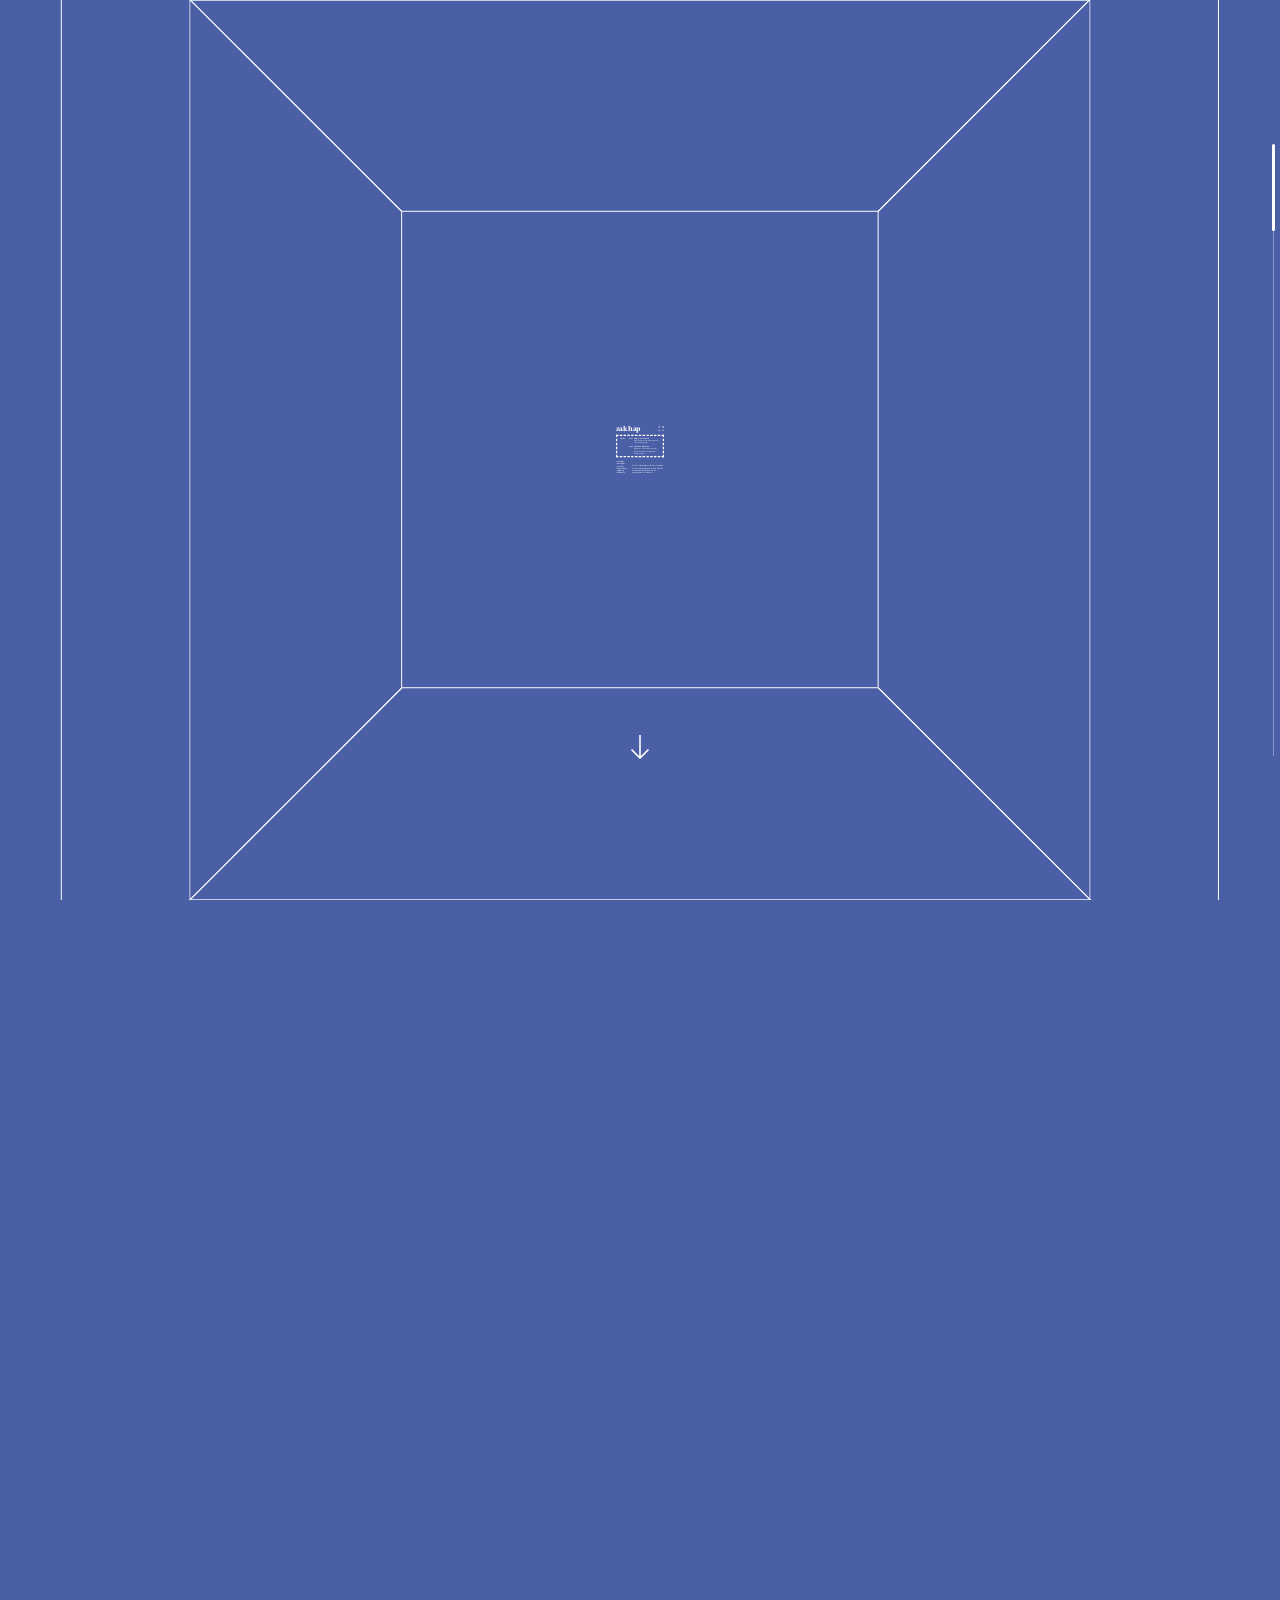
==== commit 2fd8f8d2: "NEW" ====
--- a/index.html
+++ b/index.html
@@ -26,11 +26,27 @@
 </script>
 </head>
 <body>
-<main class="scene" style="--last: 10">   <!-- --last = number of panes minus one -->
+<main class="scene" style="--last: 6">   <!-- --last = number of panes minus one -->
   <div class="lines" aria-hidden="true"><i></i><i></i><i></i><i></i><i></i><i></i><i></i><i></i><i></i><i></i><i></i><i></i><i></i><i></i><i></i><i></i><i></i><i></i><i></i><i></i><i></i><i></i><i></i><i></i><i></i><i></i><i></i><i></i><i></i><i></i><i></i><i></i></div>
   <section class="stop" id="top">
     <div class="wall">
-      <h1>Zak Hap</h1>
+      <div class="masthead">
+        <h1>Zak Hap</h1>
+        <ul class="social" aria-label="Elsewhere">
+          <li><a href="https://x.com/zakhap" aria-label="X"><svg viewBox="0 1.153 24 21.693" aria-hidden="true"><path fill="currentColor" d="M18.901 1.153h3.68l-8.04 9.19L24 22.846h-7.406l-5.8-7.584-6.638 7.584H.474l8.6-9.83L0 1.154h7.594l5.243 6.932ZM17.61 20.644h2.039L6.486 3.24H4.298Z"/></svg></a></li>
+          <li><a href="https://github.com/zakhap" aria-label="GitHub"><svg viewBox="0 0.297 24 23.7" aria-hidden="true"><path fill="currentColor" d="M12 .297c-6.63 0-12 5.373-12 12 0 5.303 3.438 9.8 8.205 11.385.6.113.82-.258.82-.577 0-.285-.01-1.04-.015-2.04-3.338.724-4.042-1.61-4.042-1.61C4.422 18.07 3.633 17.7 3.633 17.7c-1.087-.744.084-.729.084-.729 1.205.084 1.838 1.236 1.838 1.236 1.07 1.835 2.809 1.305 3.495.998.108-.776.417-1.305.76-1.605-2.665-.3-5.466-1.332-5.466-5.93 0-1.31.465-2.38 1.235-3.22-.135-.303-.54-1.523.105-3.176 0 0 1.005-.322 3.3 1.23.96-.267 1.98-.399 3-.405 1.02.006 2.04.138 3 .405 2.28-1.552 3.285-1.23 3.285-1.23.645 1.653.24 2.873.12 3.176.765.84 1.23 1.91 1.23 3.22 0 4.61-2.805 5.625-5.475 5.92.42.36.81 1.096.81 2.22 0 1.606-.015 2.896-.015 3.286 0 .315.21.69.825.57C20.565 22.092 24 17.592 24 12.297c0-6.627-5.373-12-12-12"/></svg></a></li>
+          <li><a href="https://are.na/zak-hap" aria-label="Are.na"><svg viewBox="0 0 150.38 88.986" aria-hidden="true"><path fill="currentColor" d="M148.93 62.356l-20.847-16.384c-1.276-1-1.276-2.642 0-3.645l20.848-16.38c1.28-1.002 1.815-2.695 1.19-3.76-.626-1.062-2.374-1.44-3.88-.84l-24.79 9.874c-1.507.606-2.927-.22-3.153-1.83L114.57 2.926C114.34 1.317 113.13 0 111.877 0c-1.247 0-2.456 1.317-2.68 2.925l-3.73 26.467c-.228 1.61-1.646 2.434-3.155 1.83l-24.38-9.71c-1.512-.602-3.975-.602-5.483 0l-24.384 9.71c-1.508.604-2.928-.22-3.154-1.83L41.186 2.925C40.956 1.317 39.748 0 38.5 0c-1.252 0-2.463 1.317-2.688 2.925l-3.73 26.467c-.226 1.61-1.645 2.434-3.153 1.83L4.14 21.35c-1.507-.603-3.252-.223-3.878.838-.625 1.066-.092 2.76 1.184 3.76l20.85 16.38c1.277 1.003 1.277 2.645 0 3.646L1.446 62.356C.166 63.358-.364 65.152.26 66.34c.627 1.19 2.372 1.668 3.877 1.064l24.567-9.866c1.51-.603 2.914.218 3.125 1.828l3.544 26.696c.214 1.607 1.618 2.923 3.12 2.923 1.5 0 2.905-1.315 3.12-2.923l3.55-26.696c.21-1.61 1.62-2.43 3.122-1.828l24.164 9.698c1.506.606 3.97.606 5.477 0l24.16-9.698c1.504-.603 2.91.218 3.125 1.828l3.55 26.696c.212 1.607 1.617 2.923 3.115 2.923 1.502 0 2.907-1.315 3.12-2.923l3.55-26.696c.216-1.61 1.62-2.43 3.124-1.828l24.57 9.866c1.5.604 3.25.125 3.876-1.063.627-1.186.094-2.98-1.185-3.982zM95.89 46.18L77.53 60.315c-1.285.99-3.393.99-4.674 0L54.49 46.18c-1.284-.99-1.294-2.62-.02-3.625l18.4-14.493c1.274-1.005 3.363-1.005 4.638 0l18.4 14.493c1.277 1.004 1.267 2.634-.02 3.626z"/></svg></a></li>
+          <li><a href="feed.xml" aria-label="RSS"><svg viewBox="2 1.7 20.3 20.3" aria-hidden="true"><circle cx="4.5" cy="19.5" r="2.5" fill="currentColor"/><path d="M2.5 10.5a11 11 0 0 1 11 11M2.5 3a18.5 18.5 0 0 1 18.5 18.5" fill="none" stroke="currentColor" stroke-width="2.6"/></svg></a></li>
+        </ul>
+      </div>
+      <!-- the "new" box: one <li> per item (two at most fit on a phone); swap them when something ships -->
+      <aside class="new n-s" aria-label="Recent">
+        <p class="k">recent</p>
+        <ul>
+          <li class="v"><span class="blink">new!</span> <a href="https://emptysetmag.metalabel.com/record_92ekoc6nz8krd4vz6?variantId=1">Empty Set, Issue 2</a><small>Wrote a piece on LLMs and historical models of language</small></li>
+          <li class="v"><span class="blink">new!</span> <a href="https://barlow.m1c2.xyz/">Clarence Machine</a><small>Designed + built a drum machine based on the work of composer Clarence Barlow</small></li>
+        </ul>
+      </aside>
       <div class="split">
         <nav aria-label="Sections">
           <ul class="toc">
@@ -42,7 +58,7 @@
             <li><a href="#elsewhere">~elsewhere</a></li>
           </ul>
         </nav>
-        <p class="lede"><b>Measure once, cut twice.</b> m1c2 is the product studio of Zak Hap, a New York programmer who studied computer science and music composition at Columbia.</p>
+        <p class="lede">m1c2 is the product studio of Zak Hap, a New York programmer who studied computer science and music composition at Columbia.</p>
       </div>
     </div>
   </section>
@@ -50,37 +66,21 @@
     <div class="wall">
       <h2>~daylight</h2>
       <ul class="rows n-m">
-      <li><span class="k">tech lead<br>2025&ndash;2026</span><span class="v"><a href="https://hit.one">Hit One</a><small>Solo-built a 1000x leverage trading platform on MegaETH; $600M+ traded in its first three weeks</small></span></li>
+      <li><span class="k">tech lead<br>2025&ndash;2026</span><span class="v"><a href="https://hit.one">Hit One</a><small>Solo engineer. Built a 1000x leverage trading platform on MegaETH; $600M+ traded in its first three weeks</small></span></li>
       <li><span class="k">product lead<br>2019&ndash;2024</span><span class="v">Common<small>One of DAO governance&rsquo;s foundational platforms: $1B+ in token value across 300+ communities</small></span></li>
-      <li><span class="k">co-founder<br>2019</span><span class="v">Odefi<small>A MakerDAO-native layer splitting leveraged risk from stablecoin stability. <em>Directionally right, too early.</em></small></span></li>
-      <li><span class="k">co-founder<br>2018</span><span class="v">Liminal Media<small>Shot commercials, ghostwrote whitepapers, helped blockchain founders raise ~$50M</small></span></li>
+      <li><span class="k">co-founder<br>2019</span><span class="v">Odefi<small>An IBM blockchain accelerator project built on MakerDAO that split leveraged risk from stablecoin stability</small></span></li>
+      <li><span class="k">co-founder<br>2018</span><span class="v">Liminal Media<small>Produced marketing, shot commercials, ghostwrote whitepapers, helped blockchain founders raise ~$50M</small></span></li>
       </ul>
     </div>
   </section>
-  <section class="stop" id="drawing">
+  <section class="stop" id="moonlight">
     <div class="wall">
-      <h2>~bro how the fuck do bitcoins work</h2>
-      <figure class="plate">
-        <img src="img/minerva.webp" alt="Figure drawing from art class" width="1100" height="808" loading="lazy">
-        <figcaption>Something I drew in <a href="https://www.springstudiosoho.com/">Minerva</a>&rsquo;s art class</figcaption>
-      </figure>
-      <p class="foot"><em>You must wonder what else this person does with their time.</em></p>
-    </div>
-  </section>
-  <section class="stop" id="moonlight">
-    <div class="wall tiled">
       <h2>~moonlight</h2>
       <ul class="rows n-xl">
       <li><span class="k">cohost</span><span class="v"><a href="https://studyhall.nyc">Study Hall</a><small>A creative building series on Monday nights in New York, with <a href="https://charliefreiberg.com/">Charlie Freiberg</a>, since 2025. Past venues include Lincoln Center, Collaborative Fund, NYC Resistor</small></span></li>
       <li><span class="k">board</span><span class="v"><a href="https://qubitmusic.com">Qubit</a><small>Contemporary music and performance art, founded 2010. Past venues include DiMenna Center, Center for Performance Research, BAM Fisher</small></span></li>
       </ul>
       <p class="foot"><em>Also plays the <span class="peek" tabindex="0">sh&#333;<img src="img/sho.webp" alt="Zak playing the sh&#333; on stage, lit in blue" width="343" height="700" loading="lazy"></span>.</em></p>
-    </div>
-  </section>
-  <section class="stop" id="scriabin">
-    <div class="wall">
-      <h2>~music not meant to be heard</h2>
-      <p class="say">I was once told about a woman living in Paris&mdash;a descendant of Scriabin&mdash;who spent her entire life writing music not meant to be heard. What it is, and how she does it, is not very clear; but I have always envied this woman. I envy her insanity, her impracticality.</p>
     </div>
   </section>
   <section class="stop" id="writings">
@@ -104,15 +104,6 @@
       </ul>
     </div>
   </section>
-  <section class="stop" id="vision">
-    <div class="wall">
-      <h2>~machine vision</h2>
-      <figure class="plate half">
-        <img src="img/machine-vision.gif" alt="A phone camera feed redrawn by a vision model" width="408" height="408" loading="lazy">
-        <figcaption class="say">Machines have learned to see. Without us. I have spent the summer teaching my machine to see like Baldessari, like Hockney. To see fairies. To see fractals. I want to see what happens to the phone camera if we rewire its optical unconscious.</figcaption>
-      </figure>
-    </div>
-  </section>
   <section class="stop" id="talks">
     <div class="wall">
       <h2>~speaking</h2>
@@ -123,13 +114,6 @@
       <li><span class="k">Jul 2022</span><span class="v">Future of DAOs<small>NEARCON, Brooklyn</small></span></li>
       <li><span class="k">Jun 2018</span><span class="v">Blockchain for Impact Global Summit<small>United Nations, New York</small></span></li>
       </ul>
-    </div>
-  </section>
-  <section class="stop" id="soup">
-    <div class="wall">
-      <h2>~the boundaries of food</h2>
-      <p class="statement">soup is<br>a vegetable<br>in tea form,<br>meat ancillary*</p>
-      <p class="foot"><em>*friends say i should make a cookbook on the boundaries of food</em></p>
     </div>
   </section>
   <section class="stop" id="elsewhere">
@@ -144,7 +128,7 @@
     </div>
   </section>
   <div class="cue" aria-hidden="true"></div>
-  <div class="rail" aria-hidden="true"><a href="#top" tabindex="-1"></a><a href="#daylight" tabindex="-1"></a><a href="#drawing" tabindex="-1"></a><a href="#moonlight" tabindex="-1"></a><a href="#scriabin" tabindex="-1"></a><a href="#writings" tabindex="-1"></a><a href="#apps" tabindex="-1"></a><a href="#vision" tabindex="-1"></a><a href="#talks" tabindex="-1"></a><a href="#soup" tabindex="-1"></a><a href="#elsewhere" tabindex="-1"></a></div>
+  <div class="rail" aria-hidden="true"><a href="#top" tabindex="-1"></a><a href="#daylight" tabindex="-1"></a><a href="#moonlight" tabindex="-1"></a><a href="#writings" tabindex="-1"></a><a href="#apps" tabindex="-1"></a><a href="#talks" tabindex="-1"></a><a href="#elsewhere" tabindex="-1"></a></div>
   <a class="totop" href="#top">^top</a>
 </main>
 </body>
--- a/css/engine.css
+++ b/css/engine.css
@@ -88,7 +88,7 @@
   --wdist: 2;      /* 4D eye distance along w */
   --cam: 1.6;      /* 3D eye, outside the tesseract (2.2 = whole outer cube in view, 0.55 = inside the inner room) */
   --near: 0.1;     /* near clip plane */
-  --focal: 100;    /* vmin; longer lens to match the pulled-back eye */
+  --focal: 90;     /* vmin; 85 shows the whole outer cube on a laptop, 100 crops it; 90 is the pick */
 
   /* ---- animation knobs ---- */
   --ease: 0.6;     /* 0 = turn tracks the scroll exactly; 1 = each turn eases in and out, so pages settle */
--- a/css/type.css
+++ b/css/type.css
@@ -26,6 +26,10 @@
   --col: calc((100cqw - 2 * var(--mx) - 5 * var(--gut)) / 6);
   --label: calc(2 * var(--col) + 2 * var(--gut));   /* width of the label column, gutter included */
   --s: 19px;                                    /* small text */
+  /* rule weight. The tesseract's edges are 1.25px on screen, but this box is scaled down to fit,
+     so a 1px rule in here lands thinner. --vpx is px per vmin; the wall is ~53vmin tall on a laptop,
+     so 1.25 * 600 / 53 = 14.2. Portrait and short landscape screens size the wall differently (below). */
+  --rule: calc(14.2px / var(--vpx, 8));
 
   /* typeface knobs: swap these to change the whole site's voice */
   --text: 'STIX Two Text', Georgia, serif;         /* labels, notes, pane titles */
@@ -57,13 +61,13 @@
 .wall a:hover, .wall a:focus-visible { text-decoration: underline wavy; text-decoration-thickness: .05em; text-underline-offset: .16em; text-decoration-skip-ink: none; }
 .wall a:focus-visible { outline: 3px solid var(--ink); outline-offset: 2px; }
 .wall em { font-style: italic; }
-/* links inside running text (descriptions, captions) take a hairline underline instead of the arrow,
-   so the arrow doesn't break a sentence ("Minerva's", "Charlie Freiberg, since") */
-.wall small a, .wall figcaption a, .wall .say a { text-decoration: underline; text-decoration-thickness: .04em; text-underline-offset: .18em; }
-.wall small a::after, .wall figcaption a::after, .wall .say a::after { content: none; }
+/* links inside running text (descriptions) take a hairline underline instead of the arrow,
+   so the arrow doesn't break a sentence ("Charlie Freiberg, since") */
+.wall small a { text-decoration: underline; text-decoration-thickness: .04em; text-underline-offset: .18em; }
+.wall small a::after { content: none; }
 
-/* pane title: small, top left, same place on every pane */
-.wall h2 { flex: none; height: 78px; margin: 0; padding: 26px var(--mx) 0; font: 700 22px/1 var(--text); letter-spacing: -.01em; white-space: nowrap; }
+/* pane title: small, top left, same place on every pane, ruled off from the rest edge to edge like the rows */
+.wall h2 { flex: none; height: 58px; margin: 0; padding: 20px var(--mx) 0; font: 700 22px/1 var(--text); letter-spacing: -.01em; white-space: nowrap; border-bottom: var(--rule) solid var(--ink); }
 
 /* rows */
 .wall ul { list-style: none; margin: 0; padding: 0; }
@@ -71,7 +75,7 @@
 .wall .rows li {
   flex: 1; display: grid; grid-template-columns: var(--label) 1fr; align-content: start; align-items: baseline;
   padding: 13px var(--mx) 0;
-  border-top: 1px solid var(--ink); box-shadow: inset 0 1px 0 #fff;    /* ink rule with the white under-edge */
+  border-top: var(--rule) solid var(--ink); box-shadow: inset 0 1px 0 #fff;    /* ink rule with the white under-edge */
 }
 .wall .rows li:first-child { border-top: 0; box-shadow: none; }   /* no rule directly under the title */
 .wall .rows.full li { grid-template-columns: 1fr; }
@@ -101,6 +105,29 @@
   letter-spacing: -.04em; text-indent: -.04em;
   font-size: min(84px, calc((100cqw - 2 * var(--mx)) / var(--h1-fit)));    /* fitted to the pane's width */
 }
+.wall .masthead { display: flex; align-items: flex-start; justify-content: space-between; gap: 16px; padding: 18px var(--mx) 0; }
+.wall .masthead h1 { padding: 0; }
+/* social icons, far right of the name: white marks, no arrow, dim a little on hover */
+.wall .social { list-style: none; margin: 0; padding: 6px 0 0; display: grid; grid-template-columns: repeat(2, 26px); grid-auto-rows: 26px; gap: 14px; }   /* a 2 x 2 square; 6px down to the top of the k and h */
+.wall .social a { display: flex; align-items: center; width: 26px; height: 26px; transition: opacity .15s ease; }   /* every mark is 26px wide, centred in its square; each viewBox is trimmed to its shape */
+.wall .social a::after { content: none; }
+.wall .social a:hover { opacity: .65; text-decoration: none; }
+.wall .social svg { display: block; width: 100%; height: auto; }
+/* the "recent" box on the first pane: an old-school dashed box on the grid, label | one or two items, each a link + one line.
+   The "new!" before each link blinks like the old <blink> tag (hard on/off), and holds still for reduced motion. */
+.wall .new {
+  margin: 24px var(--mx) 0; padding: 14px var(--mx) 16px;
+  display: grid; grid-template-columns: calc(var(--label) - var(--mx)) 1fr; align-items: baseline;
+  border: var(--rule) dashed var(--ink);
+}
+.wall .new p { margin: 0; }
+.wall .new ul { list-style: none; margin: 0; padding: 0; display: grid; gap: 14px; }
+.wall .new .k { font-weight: 700; }
+.wall .new li { position: relative; }
+/* small "new!" hanging in the label column, just left of each item's name, so the names stay aligned */
+.wall .blink { position: absolute; right: 100%; top: .16em; margin-right: 12px; font: 700 var(--s)/1 var(--text); letter-spacing: 0; white-space: nowrap; animation: blink 1.2s steps(1, end) infinite; }
+@keyframes blink { 50% { visibility: hidden; } }
+@media (prefers-reduced-motion: reduce) { .wall .blink { animation: none; } }
 .wall .split { margin-top: auto; padding: 0 var(--mx) 26px; display: grid; grid-template-columns: var(--label) 1fr; align-items: end; }
 .wall .toc li { font-size: 18px; line-height: 1.45; font-weight: 700; }
 .wall .lede { margin: 0; font-size: 22px; line-height: 1.25; text-wrap: pretty; }
@@ -110,7 +137,7 @@
    Same grid: prose starts one column in and runs to the right margin. About 140 words fit on a pane. */
 .wall.essay h1 { white-space: normal; text-wrap: balance; font-size: 60px; line-height: 1.02; letter-spacing: -.025em; text-indent: 0; padding-top: 6px; }
 .wall .crumb { margin: 0; padding: 26px var(--mx) 0; font-weight: 700; font-size: 22px; line-height: 1; }
-.wall .prose { flex: 1; padding: 0 var(--mx) 24px calc(var(--mx) + var(--col) + var(--gut)); font-size: 21px; line-height: 1.38; hyphens: manual; }
+.wall .prose { flex: 1; padding: 18px var(--mx) 24px calc(var(--mx) + var(--col) + var(--gut)); font-size: 21px; line-height: 1.38; hyphens: manual; }
 .wall .prose p { margin: 0; text-wrap: pretty; }
 .wall .prose p + p { text-indent: 1.4em; }                 /* paragraphs are marked by an indent, not a gap */
 .wall .epigraph { margin: auto 0 0; padding: 0 var(--mx) 26px calc(var(--mx) + var(--label)); font-size: 21px; line-height: 1.35; font-style: italic; }   /* hangs from the bottom, in the content columns */
@@ -132,50 +159,33 @@
 /* the sho photo: appears over the label column when "sho" is hovered, tapped or focused */
 .wall .peek { cursor: help; text-decoration: underline dotted; text-decoration-thickness: .06em; text-underline-offset: .18em; }
 .wall .peek img {
-  position: absolute; left: var(--mx); bottom: 24px; height: 300px; width: auto;
+  position: absolute; left: var(--mx); bottom: 24px; height: 460px; width: auto; z-index: 1;
   opacity: 0; transition: opacity .18s ease; pointer-events: none; outline: 1px solid var(--ink);
 }
 .wall .peek:hover img, .wall .peek:focus img { opacity: 1; }
 
-/* ---- asides on the home page ----
-   plate      a picture across the full width, its caption in the content columns below.
-   plate.half picture in the left half, words in the right, both hanging from the bottom.
-   say        a short run of prose, hanging from the bottom in the prose column. Keeps its capitals.
-   statement  one sentence set large on the content columns. */
-.wall .plate { flex: 1; min-height: 0; margin: 0; padding: 0 var(--mx) 14px; display: flex; flex-direction: column; justify-content: flex-end; gap: 10px; }
-.wall .plate img { display: block; width: 100%; height: auto; min-height: 0; object-fit: contain; outline: 1px solid var(--ink); }
-.wall .plate figcaption { padding-left: var(--label); font-size: var(--s); line-height: 1.3; }
-.wall .plate.half { display: grid; grid-template-columns: 1fr 1fr; align-items: end; gap: var(--gut); padding-bottom: 26px; }
-.wall .plate.half img { image-rendering: pixelated; }
-.wall .plate.half figcaption.say { padding: 0; font-size: var(--s); line-height: 1.32; }
-.wall .say { margin: auto 0 0; padding: 0 var(--mx) 26px calc(var(--mx) + var(--col) + var(--gut)); font-size: 28px; line-height: 1.28; text-wrap: pretty; }
-.wall .statement { margin: auto 0 0; padding: 0 var(--mx) 22px calc(var(--mx) + var(--label)); font: var(--w-name) 44px/1.02 var(--display); letter-spacing: var(--track); }
-
-/* an old-school tiled background: a 48px two-frame GIF, repeated, drawn with hard pixels */
-.wall.tiled {
-  background: url(../img/stars.gif) 0 0 / 96px 96px repeat;
-  image-rendering: pixelated;
-}
 
 /* ---- phones (portrait, or landscape and short): the wall fills more of the screen, so small text is larger ---- */
 @media (orientation: portrait), (max-height: 500px) {
-  .wall { --s: 21px; --mx: 24px; }
+  .wall { --s: 21px; --mx: 24px; --rule: calc(9px / var(--vpx, 4)); }   /* wall is ~83vmin wide here */
   .wall h2 { font-size: 25px; }
   .wall .v small { max-width: none; margin-top: 8px; line-height: 1.25; }
   .wall .toc li { font-size: 21px; }
   .wall .lede { font-size: 24px; line-height: 1.22; }
   .wall .prose, .wall .epigraph { font-size: 23px; line-height: 1.32; padding-left: var(--mx); }
 }
+@media (orientation: landscape) and (max-height: 500px) {
+  .wall { --rule: calc(8.3px / var(--vpx, 4)); }    /* short landscape: wall is ~90vmin tall */
+}
 
 /* ---- colour scheme: white lines and text on cobalt. Delete this block to go back to black on grey. ---- */
 :root { --bg: #4a5fa5; --ink: #fff; }
 .lines > i, .wall .rows li { box-shadow: none; }                 /* no white under-edge: the lines are already white */
-.wall.tiled { background-color: var(--bg); background-blend-mode: multiply; }   /* star tile tinted to the ground */
 
 /* ---- everything lower case, except running prose, which keeps its capitals ("LLMs", "I", "McLuhan").
         Delete the first rule to undo all of it; delete the second to lower-case the essays too. ---- */
 .wall { text-transform: lowercase; }
-.wall .prose, .wall .say, .wall .epigraph:not(p) { text-transform: none; }
+.wall .prose, .wall .epigraph:not(p) { text-transform: none; }
 
 /* moving between pages of the site cross-fades instead of flashing, where the browser supports it */
 @view-transition { navigation: auto; }
